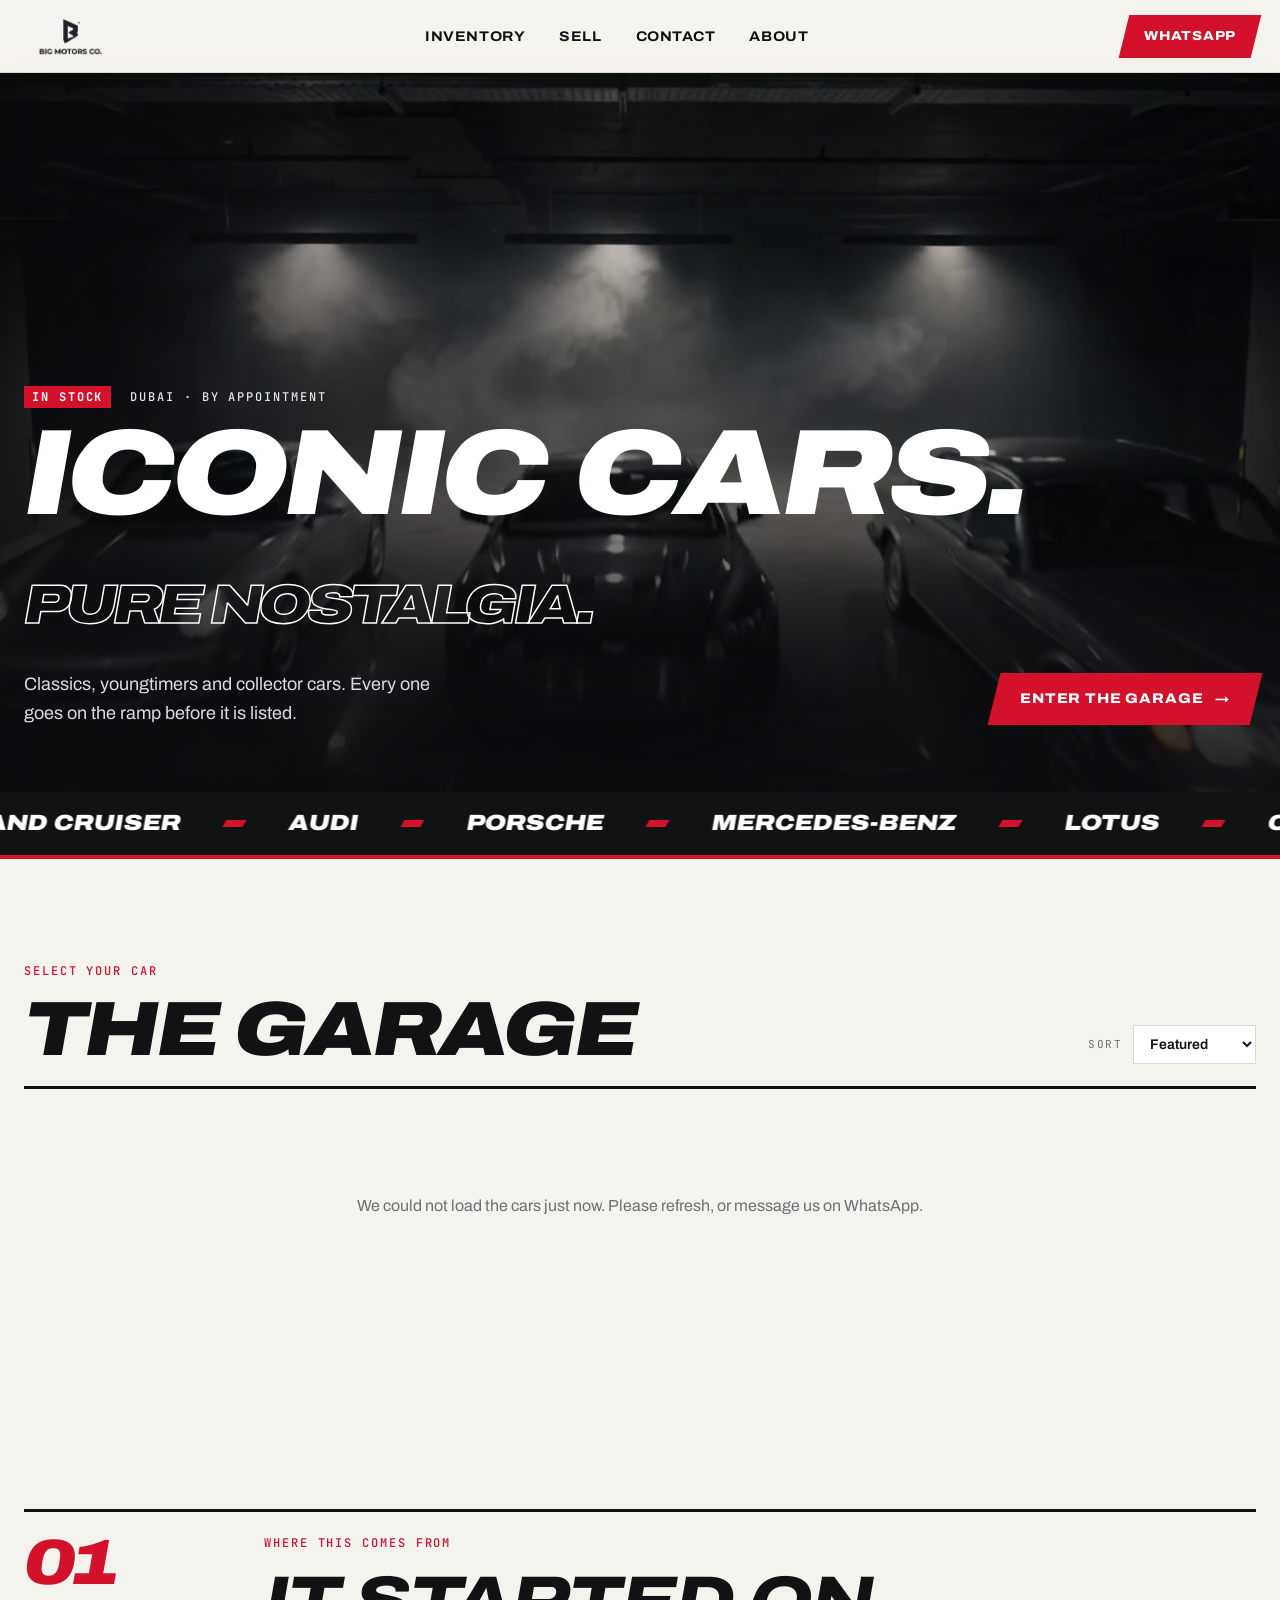
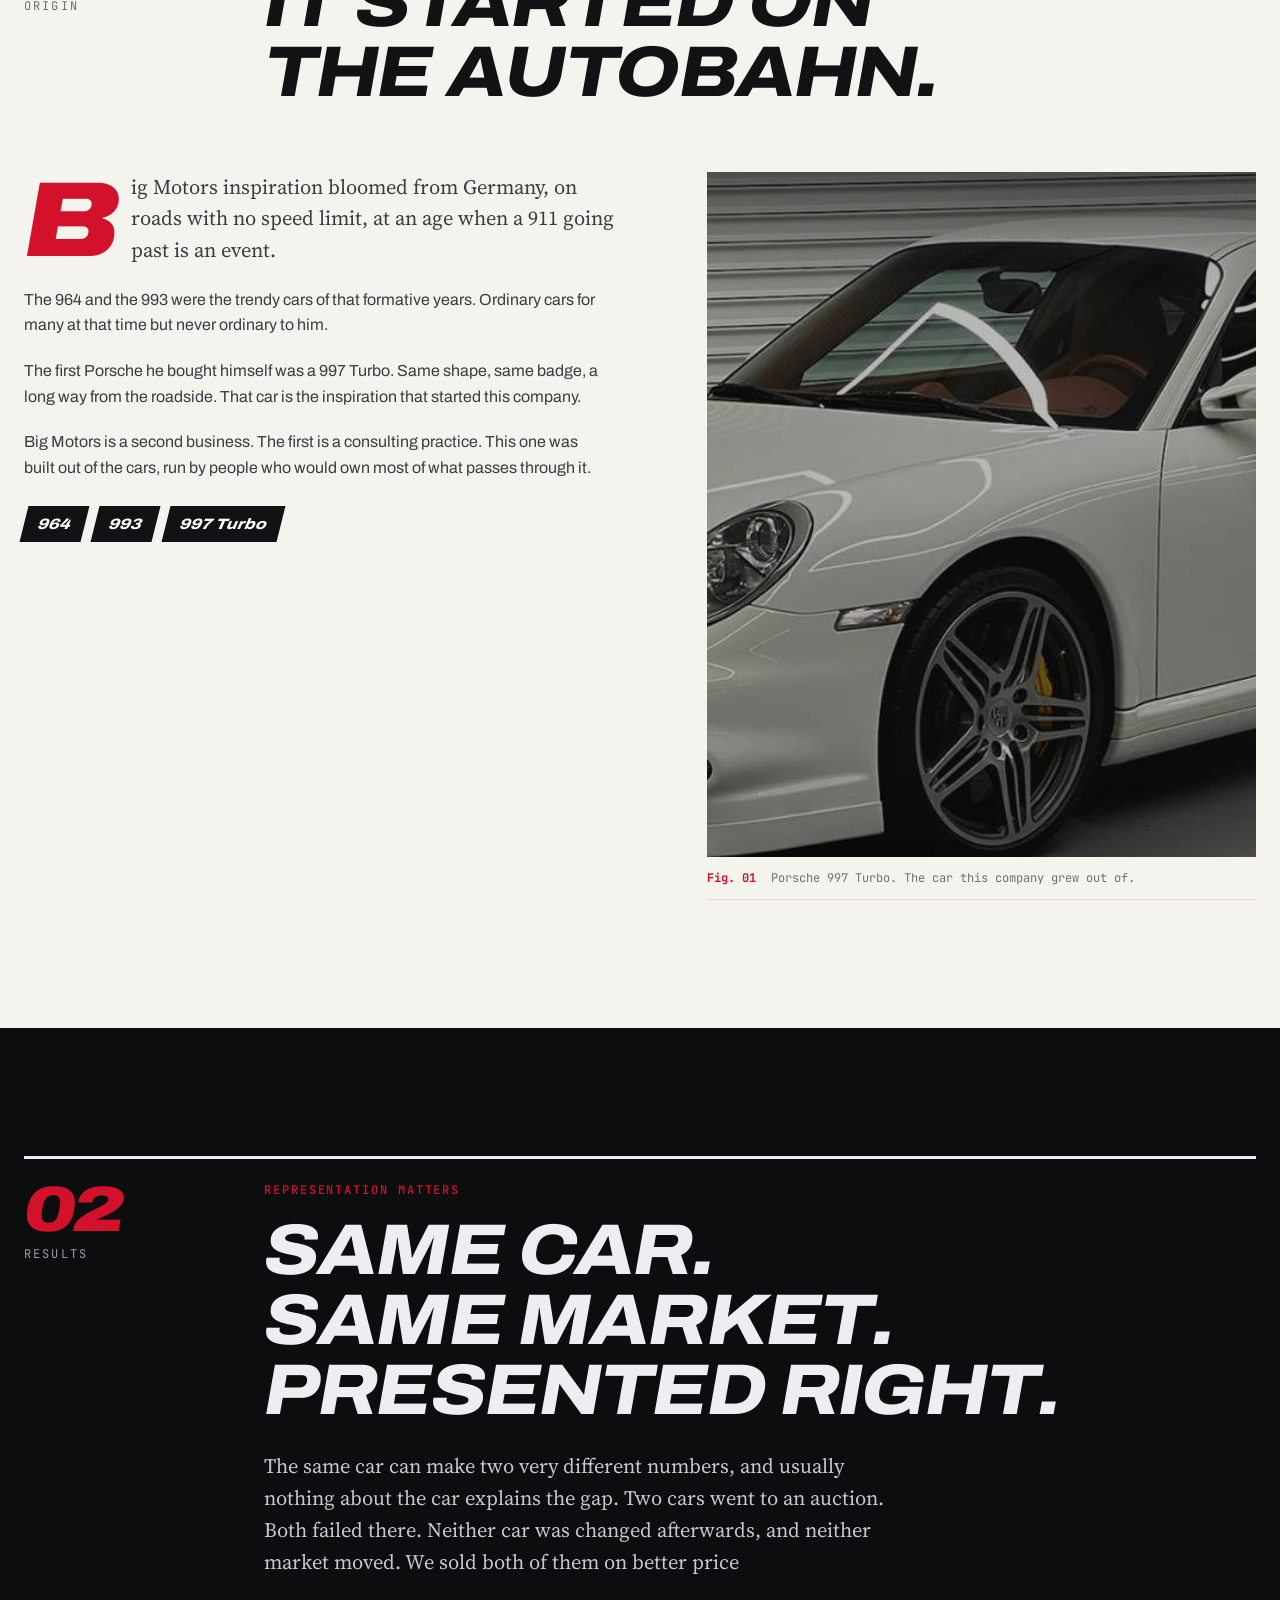
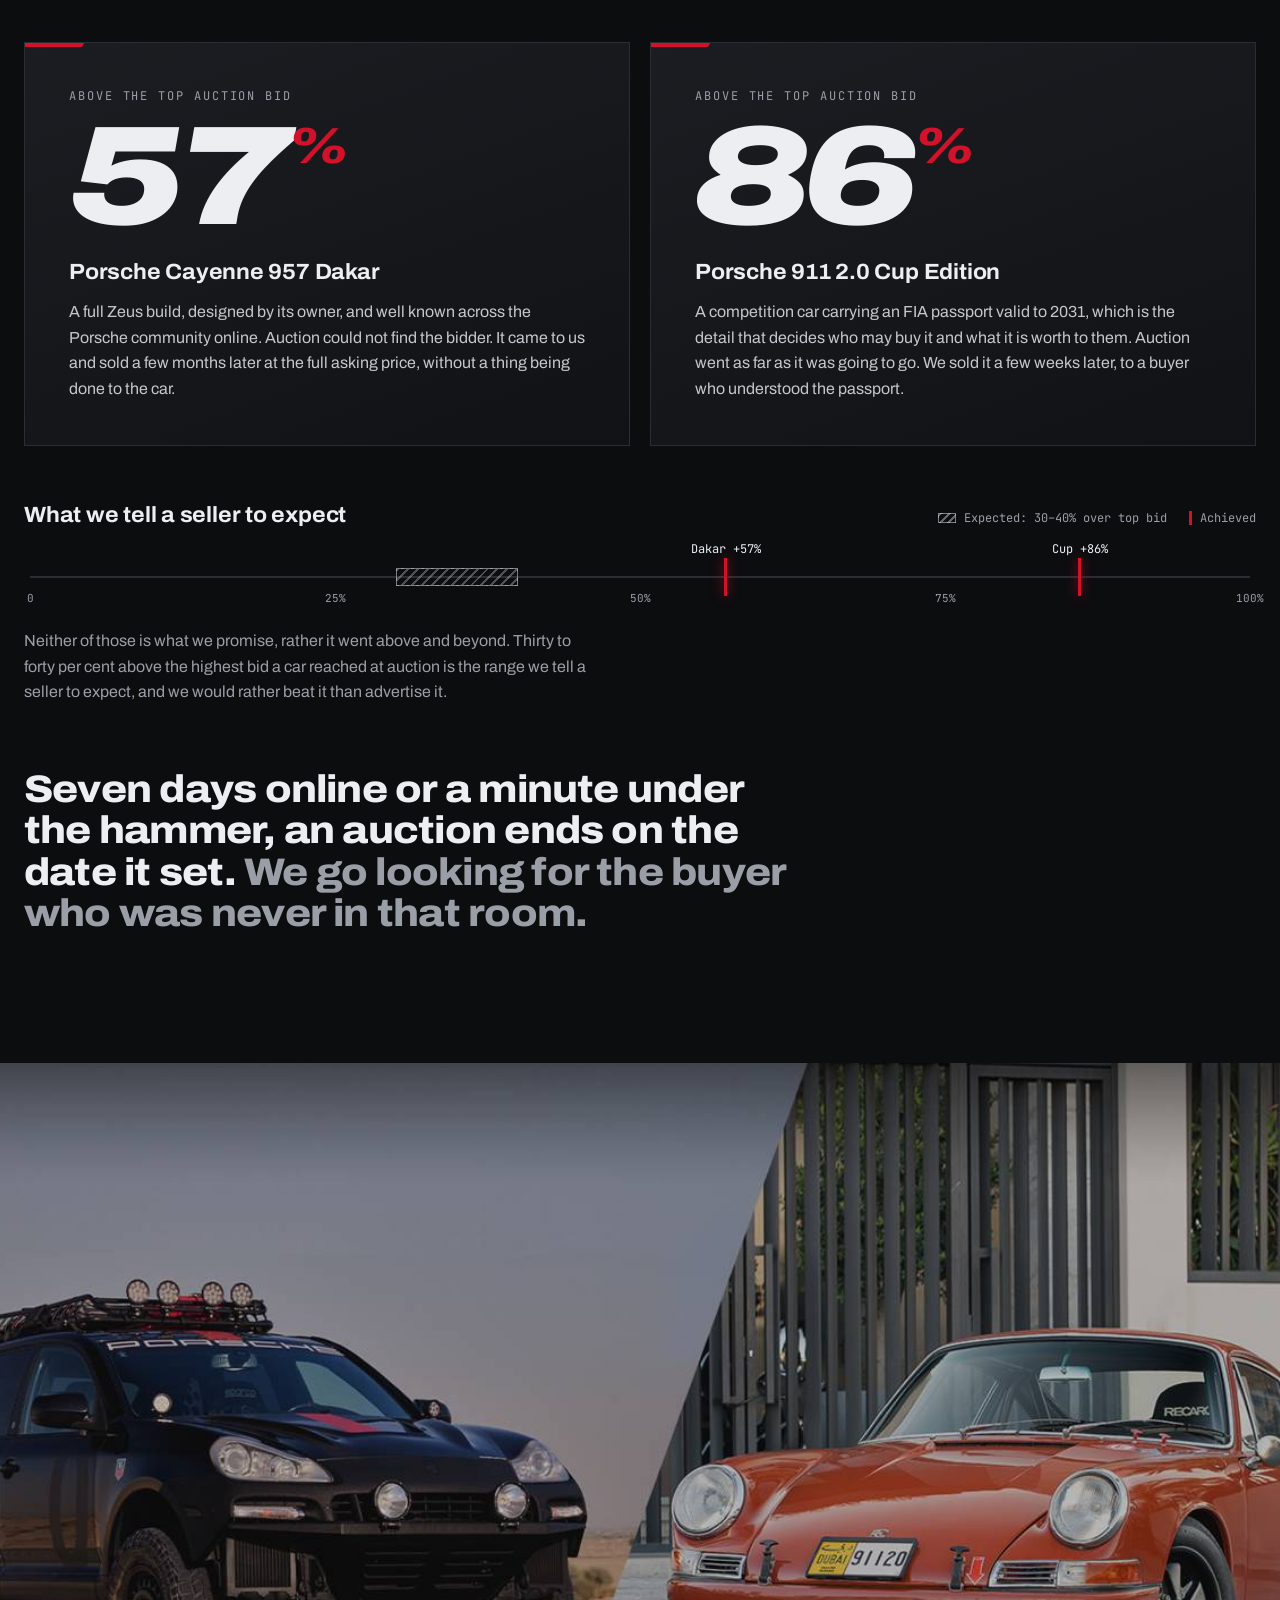
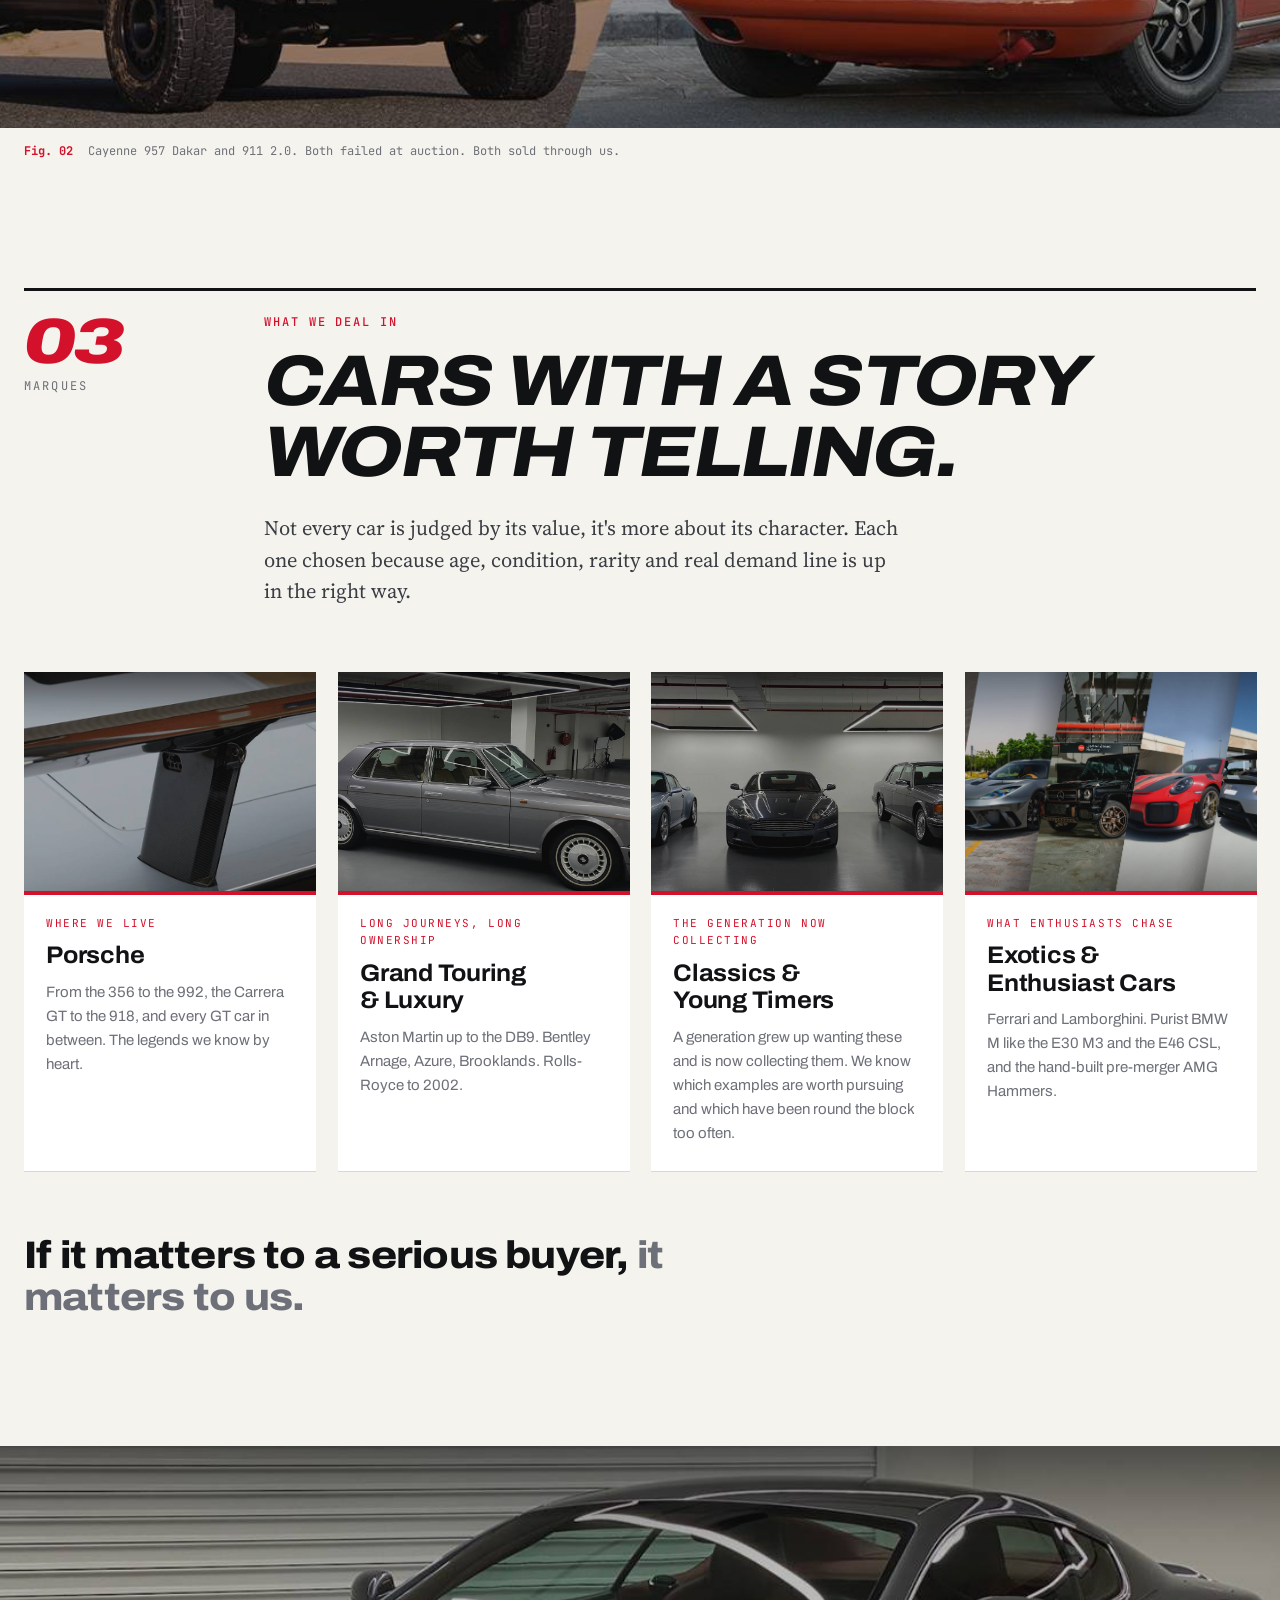
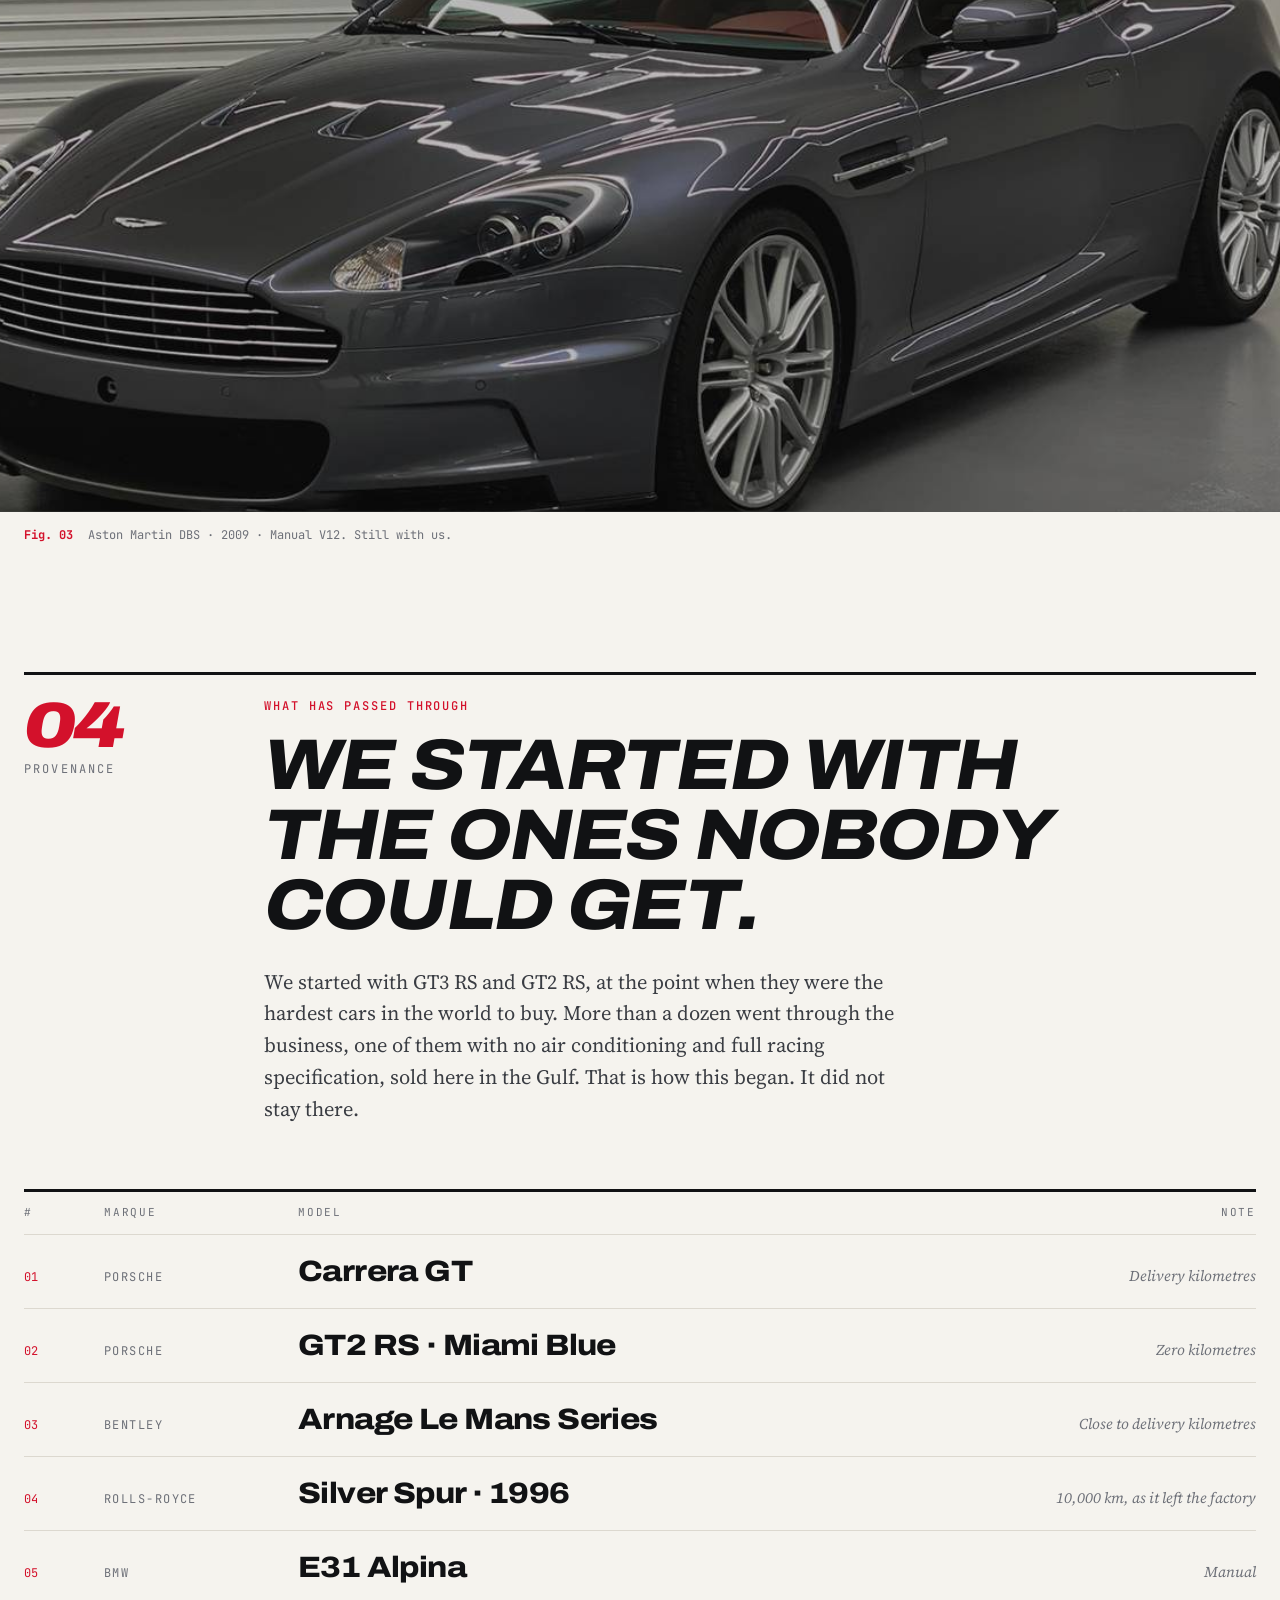
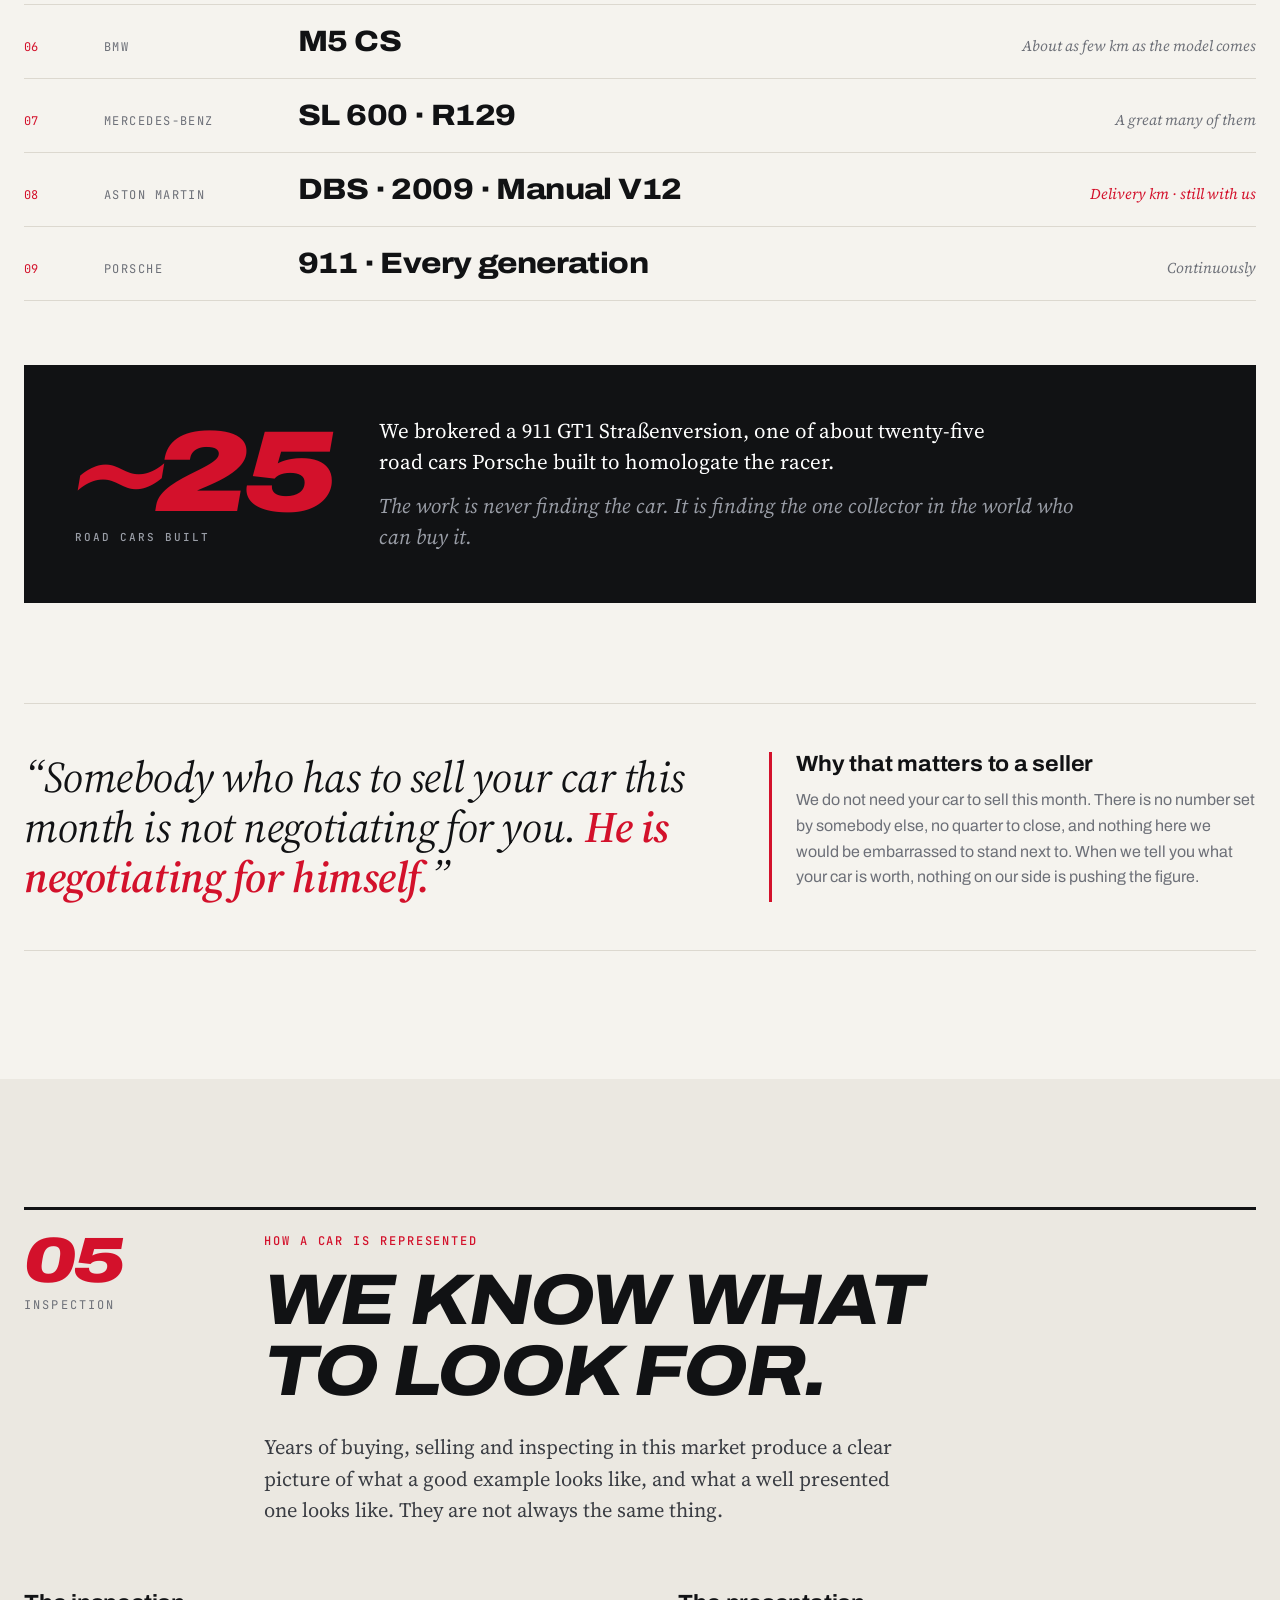
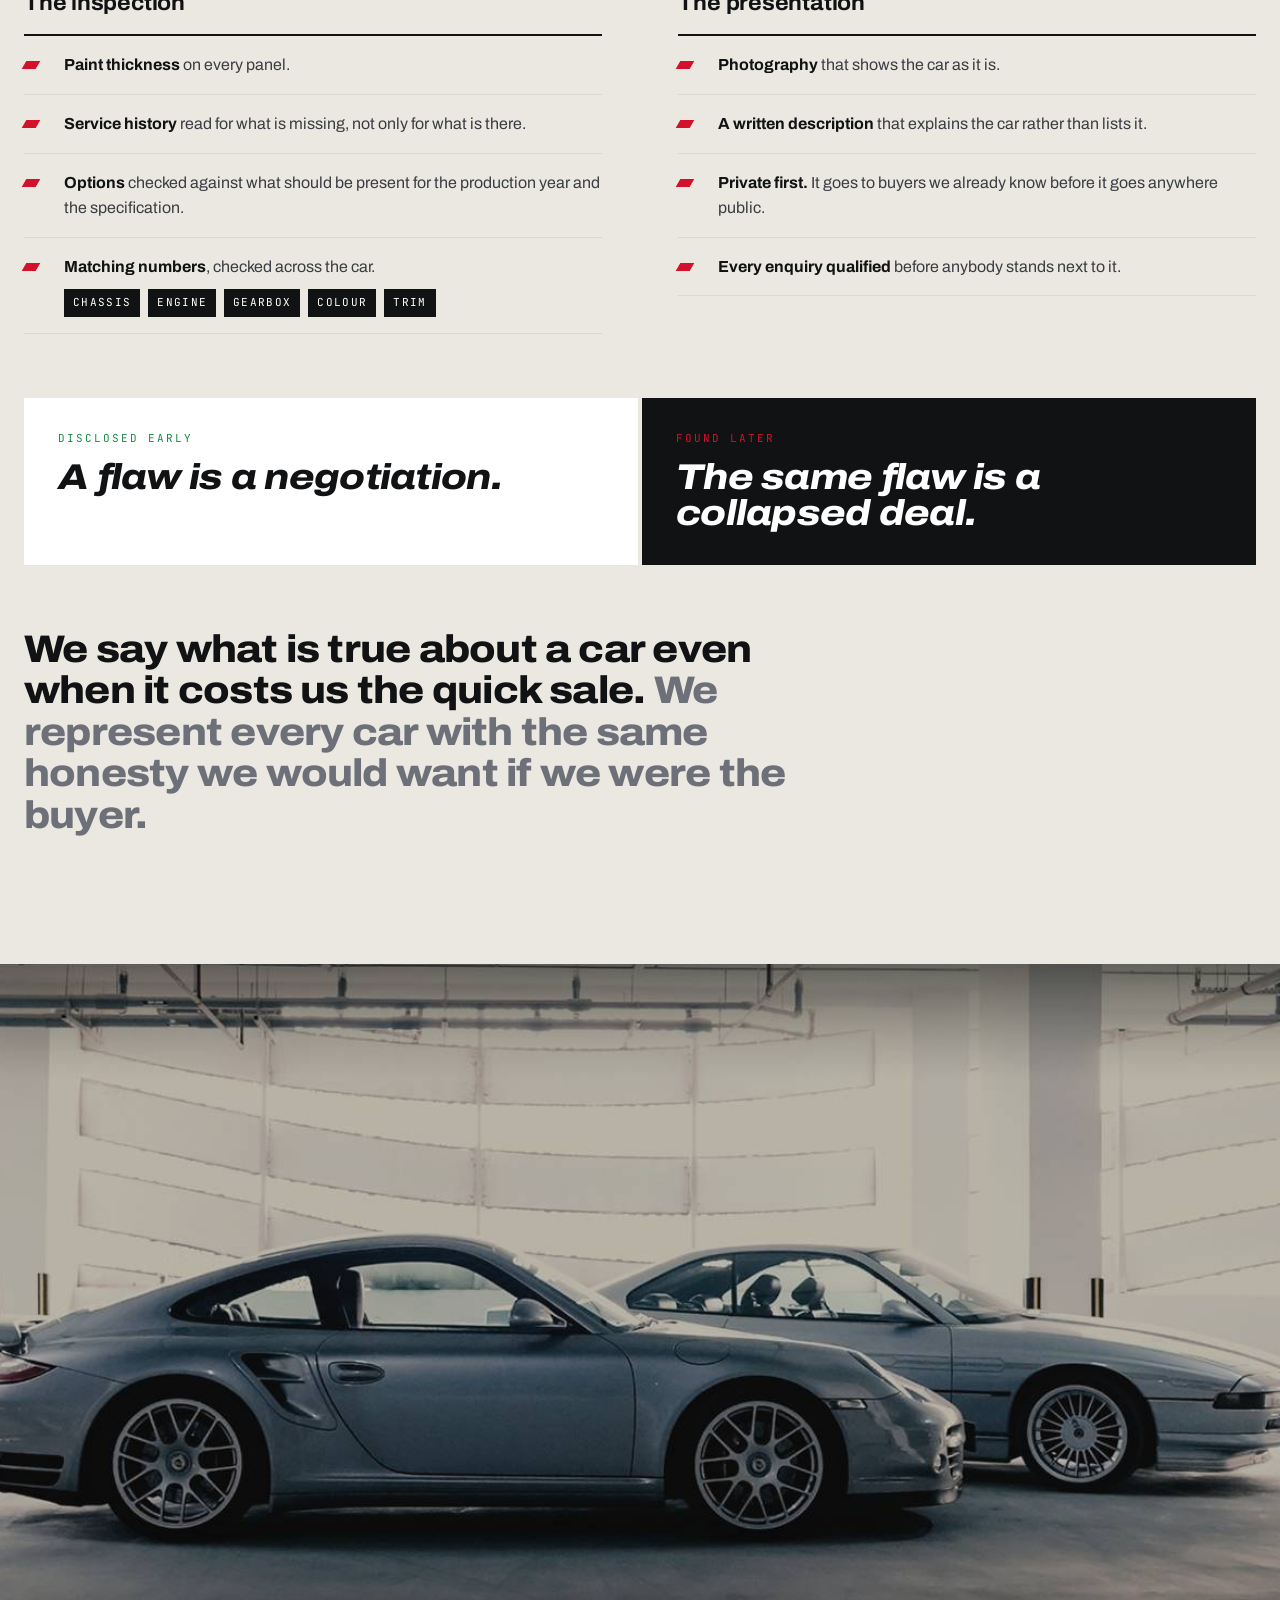
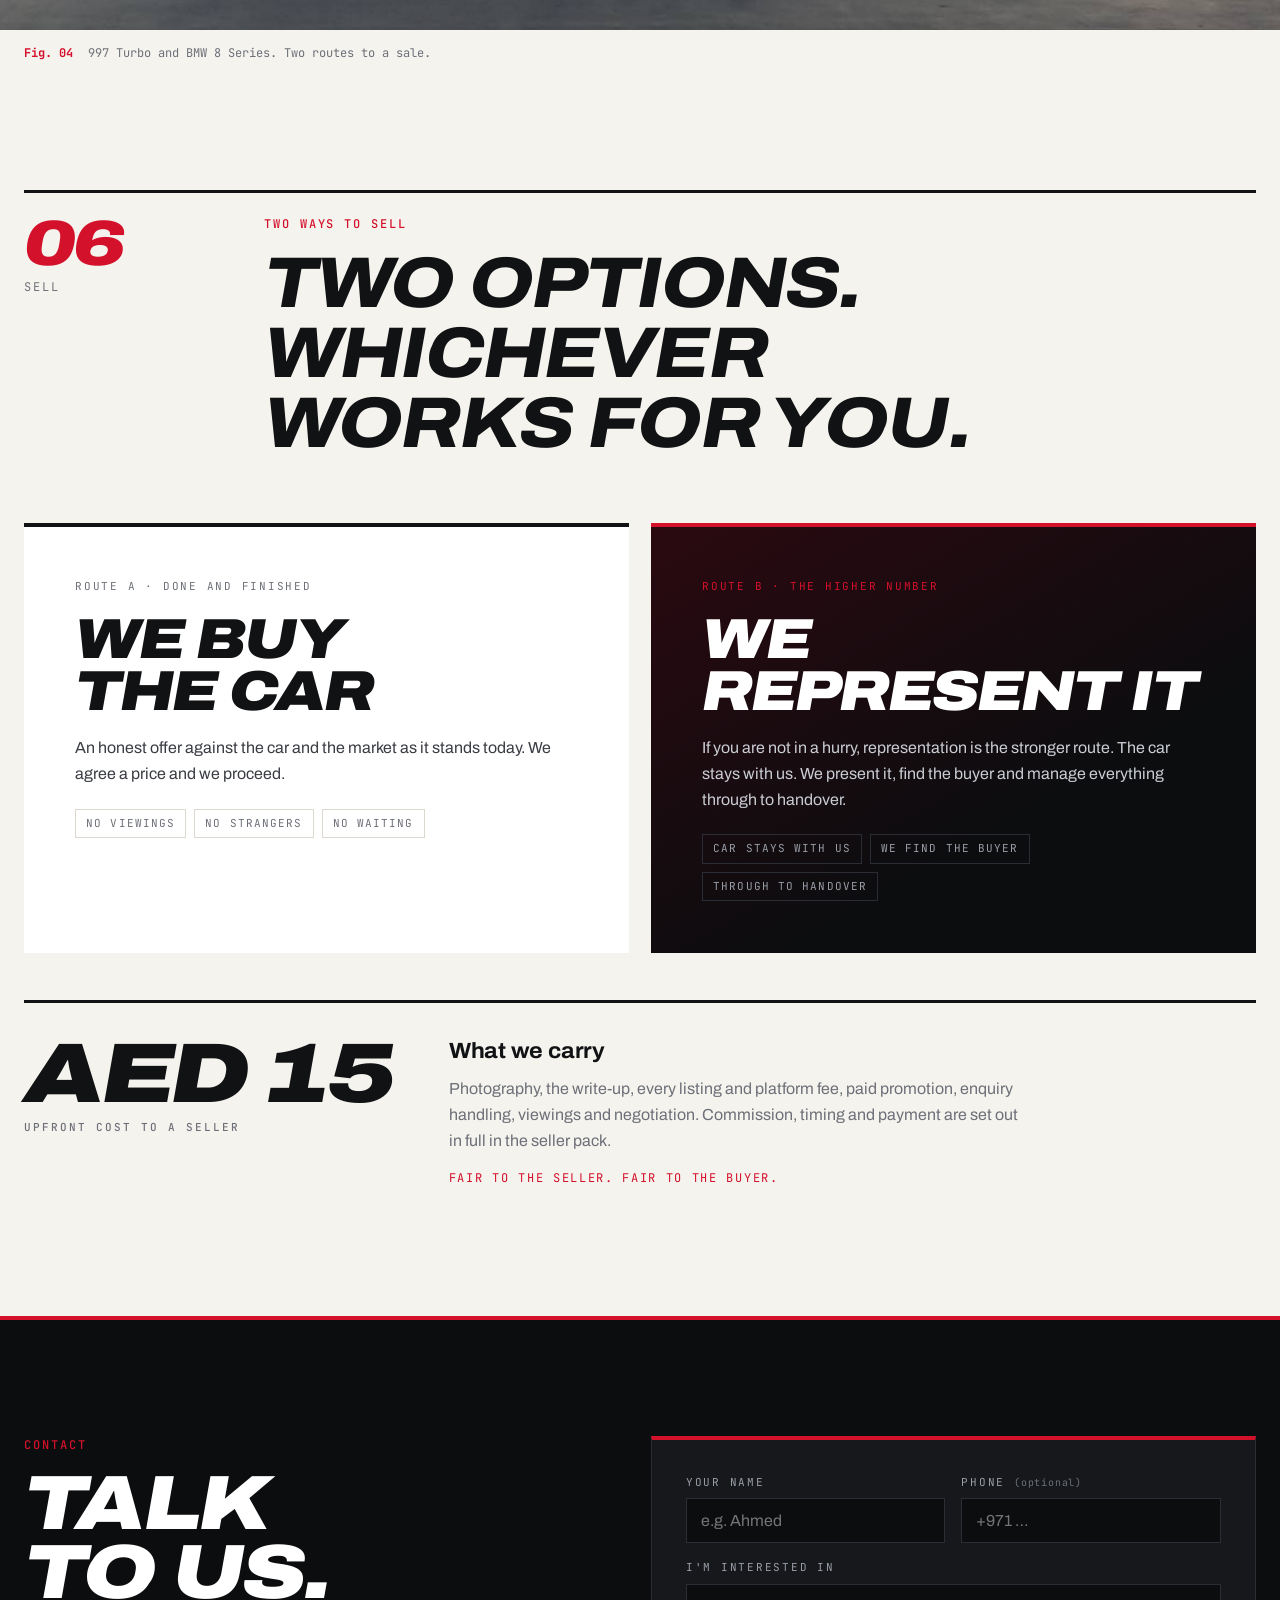
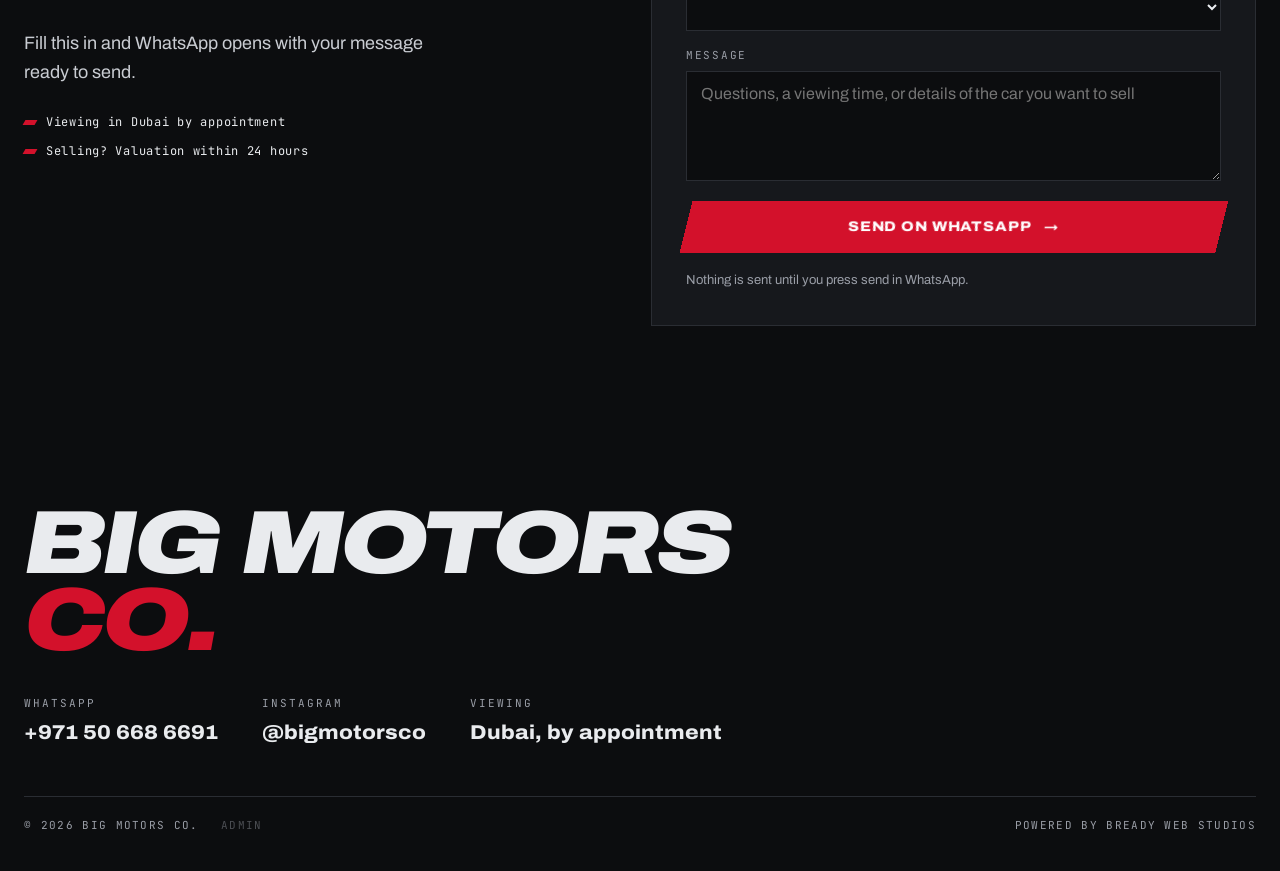
==== index.html @ 1d40349c "modified some of the text on the about page" ====
<!doctype html>
<html lang="en">
<head>
<meta charset="utf-8">
<meta name="viewport" content="width=device-width,initial-scale=1,viewport-fit=cover">
<title>Big Motors Co. · Collector cars in Dubai</title>
<meta name="description" content="Classic, youngtimer and collector cars for sale in Dubai. Every car inspected before it is listed.">
<link rel="preconnect" href="https://fonts.googleapis.com">
<link rel="preconnect" href="https://fonts.gstatic.com" crossorigin>
<link rel="stylesheet" href="https://fonts.googleapis.com/css2?family=Archivo:ital,wdth,wght@0,62..125,400..900;1,62..125,400..900&family=Source+Serif+4:ital,opsz,wght@0,8..60,400;0,8..60,600;1,8..60,400&family=JetBrains+Mono:wght@500;700&display=swap">
<link rel="stylesheet" href="styles.css">
<script>try{if(!sessionStorage.getItem('bm-intro')&&!matchMedia('(prefers-reduced-motion: reduce)').matches)document.documentElement.classList.add('intro')}catch(e){}document.documentElement.classList.add('js')</script>
</head>
<body>

<div class="lights" id="lights" aria-hidden="true">
  <div class="lamps"><i></i><i></i><i></i><i></i><i></i></div>
  <div class="go-txt">Go</div>
  <div class="skip">Click to skip</div>
</div>

<div class="hud" id="hud" aria-hidden="true">
  <svg viewBox="0 0 120 120"><circle class="hud-track" cx="60" cy="60" r="50" pathLength="100"/><circle class="hud-fill" id="hud-fill" cx="60" cy="60" r="50" pathLength="100"/></svg>
  <div class="hud-read"><b id="hud-speed">000</b><span>km/h</span></div>
  <div class="hud-nitro"><i id="hud-nitro"></i></div>
</div>

<header class="nav" id="nav">
  <div class="wrap bar">
    <a class="mark" href="index.html" aria-label="Big Motors Co. home"><img src="img/logo.png" alt="Big Motors Co." width="112" height="65"></a>
    <ul>
      <li><a href="#garage">Inventory</a></li>
      <li><a href="#sell">Sell</a></li>
      <li><a href="#contact">Contact</a></li>
      <li><a href="#about">About</a></li>
    </ul>
    <a class="btn red nitro" href="https://wa.me/971506686691" target="_blank" rel="noopener"><span>WhatsApp</span></a>
  </div>
</header>

<main>
  <section class="hero" id="hero">
    <video class="hero-video" autoplay muted loop playsinline preload="metadata" poster="img/hero.jpg" aria-hidden="true">
      <source src="1022.webm" type="video/webm">
      <source src="1022.mp4" type="video/mp4">
    </video>
    <canvas class="streaks" id="streaks" aria-hidden="true"></canvas>
    <div class="wrap">
      <div class="kicker light"><b id="stock-count">In stock</b> Dubai · By appointment</div>
      <h1>
        <span class="ln"><span>Iconic cars.</span></span>
        <span class="ln"><em>Pure Nostalgia.</em></span>
      </h1>
      <div class="hero-foot">
        <p>Classics, youngtimers and collector cars. Every one goes on the ramp before it is listed.</p>
        <a class="btn red nitro" href="#garage"><span>Enter the garage</span> <span class="arr">→</span></a>
      </div>
    </div>
  </section>

  <div class="strip" aria-hidden="true">
    <div class="row" id="ticker">
      <span>Porsche</span><span>Mercedes-Benz</span><span>Lotus</span><span>Cadillac</span><span>Corvette</span><span>Land Cruiser</span><span>Audi</span>
      <span>Porsche</span><span>Mercedes-Benz</span><span>Lotus</span><span>Cadillac</span><span>Corvette</span><span>Land Cruiser</span><span>Audi</span>
    </div>
  </div>

  <section class="garage" id="garage">
    <div class="wrap">
      <header class="garage-head" data-reveal>
        <div>
          <div class="kicker">Select your car</div>
          <h2>The Garage</h2>
        </div>
        <label class="sort">Sort
          <select id="sort">
            <option value="featured">Featured</option>
            <option value="year-asc">Oldest first</option>
            <option value="year-desc">Newest first</option>
          </select>
        </label>
      </header>
      <div class="filters" id="filters" role="group" aria-label="Filter cars"></div>
      <p class="result-count" id="result-count" aria-live="polite"></p>
      <div class="grid" id="grid"></div>
    </div>
  </section>

  <div id="about">
  <!-- 01 ORIGIN -->
  <section id="origin" class="sec">
    <div class="wrap">
      <header class="sec-head" data-reveal>
        <div class="no"><b>01</b>Origin</div>
        <div>
          <div class="kicker">Where this comes from</div>
          <h2>It started on the Autobahn.</h2>
        </div>
      </header>
      <div class="article">
        <div class="copy" data-reveal>
          <p class="lede dropcap">Big Motors inspiration bloomed from Germany, on roads with no speed limit, at an age when a 911 going past is an event.</p>
          <p>The 964 and the 993 were the trendy cars of that formative years. Ordinary cars for many at that time but never ordinary to him.</p>
          <p>The first Porsche he bought himself was a 997 Turbo. Same shape, same badge, a long way from the roadside. That car is the inspiration that started this company.</p>
          <p>Big Motors is a second business. The first is a consulting practice. This one was built out of the cars, run by people who would own most of what passes through it.</p>
          <ul class="models" aria-label="The cars of that childhood">
            <li>964</li><li>993</li><li>997 Turbo</li>
          </ul>
        </div>
        <figure class="fig" data-wipe>
          <div class="ph"><img src="img/turbo.jpg" alt="White Porsche 997 Turbo in a studio garage" loading="lazy"></div>
          <figcaption><b>Fig. 01</b> Porsche 997 Turbo. The car this company grew out of.</figcaption>
        </figure>
      </div>
    </div>
  </section>

  <!-- 02 RESULTS -->
  <section id="results" class="sec dark">
    <div class="wrap">
      <header class="sec-head" data-reveal>
        <div class="no"><b>02</b>Results</div>
        <div>
          <div class="kicker">Representation Matters</div>
          <h2>Same car. Same market. Presented right.</h2>
          <p class="lede">The same car can make two very different numbers, and usually nothing about the car explains the gap. Two cars went to an auction. Both failed there. Neither car was changed afterwards, and neither market moved. We sold both of them on better price</p>
        </div>
      </header>
      <div class="cases">
        <article class="case tilt" data-reveal>
          <div class="vs">Above the top auction bid</div>
          <div class="num"><span data-count="57">57</span><sup>%</sup></div>
          <h3>Porsche Cayenne 957 Dakar</h3>
          <p>A full Zeus build, designed by its owner, and well known across the Porsche community online. Auction could not find the bidder. It came to us and sold a few months later at the full asking price, without a thing being done to the car.</p>
        </article>
        <article class="case tilt" data-reveal>
          <div class="vs">Above the top auction bid</div>
          <div class="num"><span data-count="86">86</span><sup>%</sup></div>
          <h3>Porsche 911 2.0 Cup Edition</h3>
          <p>A competition car carrying an FIA passport valid to 2031, which is the detail that decides who may buy it and what it is worth to them. Auction went as far as it was going to go. We sold it a few weeks later, to a buyer who understood the passport.</p>
        </article>
      </div>

      <div class="scale" data-reveal role="img" aria-label="Scale from 0 to 100 percent above top auction bid. Expected range 30 to 40 percent. Achieved results: 57 and 86 percent.">
        <div class="scale-head">
          <h3>What we tell a seller to expect</h3>
          <div class="legend"><span><i class="l1"></i>Expected: 30–40% over top bid</span><span><i class="l2"></i>Achieved</span></div>
        </div>
        <div class="track" aria-hidden="true">
          <div class="rail"></div>
          <div class="band-exp" style="left:30%;width:10%"></div>
          <div class="pin" style="left:57%" data-l="Dakar +57%"></div>
          <div class="pin" style="left:86%" data-l="Cup +86%"></div>
          <span class="tick" style="left:0%">0</span><span class="tick" style="left:25%">25%</span><span class="tick" style="left:50%">50%</span><span class="tick" style="left:75%">75%</span><span class="tick" style="left:100%">100%</span>
        </div>
        <p class="muted">Neither of those is what we promise, rather it went above and beyond. Thirty to forty per cent above the highest bid a car reached at auction is the range we tell a seller to expect, and we would rather beat it than advertise it.</p>
      </div>

      <p class="closing" data-reveal>Seven days online or a minute under the hammer, an auction ends on the date it set. <span>We go looking for the buyer who was never in that room.</span></p>
    </div>
  </section>

  <figure class="band" data-wipe>
    <div class="ph"><img src="img/auction.jpg" alt="Black Porsche Cayenne 957 Dakar rally build beside an orange classic Porsche 911" loading="lazy"></div>
    <figcaption class="wrap"><b>Fig. 02</b> Cayenne 957 Dakar and 911 2.0. Both failed at auction. Both sold through us.</figcaption>
  </figure>

  <!-- 03 MARQUES -->
  <section id="marques" class="sec">
    <div class="wrap">
      <header class="sec-head" data-reveal>
        <div class="no"><b>03</b>Marques</div>
        <div>
          <div class="kicker">What we deal in</div>
          <h2>Cars with a story worth telling.</h2>
          <p class="lede">Not every car is judged by its value, it's more about its character. Each one chosen because age, condition, rarity and real demand line is up in the right way.</p>
        </div>
      </header>
      <div class="cards">
        <article class="card tilt" data-reveal>
          <div class="ph"><img src="img/gt1.jpg" alt="Rear wing of a Porsche 911 GT1" loading="lazy" style="object-position:center 60%"></div>
          <div class="body">
            <div class="cat">Where we live</div>
            <h3>Porsche</h3>
            <p>From the 356 to the 992, the Carrera GT to the 918, and every GT car in between. The legends we know by heart.</p>
          </div>
        </article>
        <article class="card tilt" data-reveal>
          <div class="ph"><img src="img/rolls.jpg" alt="Rolls-Royce in a showroom" loading="lazy"></div>
          <div class="body">
            <div class="cat">Long journeys, long ownership</div>
            <h3>Grand Touring &amp; Luxury</h3>
            <p>Aston Martin up to the DB9. Bentley Arnage, Azure, Brooklands. Rolls-Royce to 2002.</p>
          </div>
        </article>
        <article class="card tilt" data-reveal>
          <div class="ph"><img src="img/trio.jpg" alt="A Porsche 993, an Aston Martin DBS and a Rolls-Royce Silver Spur lined up in a lit showroom" loading="lazy"></div>
          <div class="body">
            <div class="cat">The generation now collecting</div>
            <h3>Classics &amp; Young Timers</h3>
            <p>A generation grew up wanting these and is now collecting them. We know which examples are worth pursuing and which have been round the block too often.</p>
          </div>
        </article>
        <article class="card tilt" data-reveal>
          <div class="ph"><img src="img/hero.jpg" alt="A collage of performance cars including a Porsche GT2 RS" loading="lazy" style="object-position:70% center"></div>
          <div class="body">
            <div class="cat">What enthusiasts chase</div>
            <h3>Exotics &amp; Enthusiast Cars</h3>
            <p>Ferrari and Lamborghini. Purist BMW M like the E30 M3 and the E46 CSL, and the hand-built pre-merger AMG Hammers.</p>
          </div>
        </article>
      </div>
      <p class="closing" data-reveal>If it matters to a serious buyer, <span>it matters to us.</span></p>
    </div>
  </section>

  <figure class="band" data-wipe>
    <div class="ph"><img src="img/dbs.jpg" alt="Grey Aston Martin DBS in a studio garage" loading="lazy"></div>
    <figcaption class="wrap"><b>Fig. 03</b> Aston Martin DBS · 2009 · Manual V12. Still with us.</figcaption>
  </figure>

  <!-- 04 PROVENANCE -->
  <section id="provenance" class="sec">
    <div class="wrap">
      <header class="sec-head" data-reveal>
        <div class="no"><b>04</b>Provenance</div>
        <div>
          <div class="kicker">What has passed through</div>
          <h2>We started with the ones nobody could get.</h2>
          <p class="lede">We started with GT3 RS and GT2 RS, at the point when they were the hardest cars in the world to buy. More than a dozen went through the business, one of them with no air conditioning and full racing specification, sold here in the Gulf. That is how this began. It did not stay there.</p>
        </div>
      </header>

      <div class="ledger" data-reveal>
        <div class="lh"><span>#</span><span>Marque</span><span>Model</span><span>Note</span></div>
        <div class="r"><span class="ix">01</span><span class="mk">Porsche</span><span class="md">Carrera GT</span><span class="nt">Delivery kilometres</span></div>
        <div class="r"><span class="ix">02</span><span class="mk">Porsche</span><span class="md">GT2 RS · Miami Blue</span><span class="nt">Zero kilometres</span></div>
        <div class="r"><span class="ix">03</span><span class="mk">Bentley</span><span class="md">Arnage Le Mans Series</span><span class="nt">Close to delivery kilometres</span></div>
        <div class="r"><span class="ix">04</span><span class="mk">Rolls-Royce</span><span class="md">Silver Spur · 1996</span><span class="nt">10,000 km, as it left the factory</span></div>
        <div class="r"><span class="ix">05</span><span class="mk">BMW</span><span class="md">E31 Alpina</span><span class="nt">Manual</span></div>
        <div class="r"><span class="ix">06</span><span class="mk">BMW</span><span class="md">M5 CS</span><span class="nt">About as few km as the model comes</span></div>
        <div class="r"><span class="ix">07</span><span class="mk">Mercedes-Benz</span><span class="md">SL 600 · R129</span><span class="nt">A great many of them</span></div>
        <div class="r still"><span class="ix">08</span><span class="mk">Aston Martin</span><span class="md">DBS · 2009 · Manual V12</span><span class="nt">Delivery km · still with us</span></div>
        <div class="r"><span class="ix">09</span><span class="mk">Porsche</span><span class="md">911 · Every generation</span><span class="nt">Continuously</span></div>
      </div>

      <div class="gt1" data-reveal>
        <div class="count">~<span data-count="25">25</span><small>Road cars built</small></div>
        <div>
          <p>We brokered a 911 GT1 Straßenversion, one of about twenty-five road cars Porsche built to homologate the racer.</p>
          <p>The work is never finding the car. It is finding the one collector in the world who can buy it.</p>
        </div>
      </div>

      <aside class="pull" data-reveal>
        <blockquote>“Somebody who has to sell your car this month is not negotiating for you. <b>He is negotiating for himself.</b>”</blockquote>
        <div class="why">
          <h3>Why that matters to a seller</h3>
          <p>We do not need your car to sell this month. There is no number set by somebody else, no quarter to close, and nothing here we would be embarrassed to stand next to. When we tell you what your car is worth, nothing on our side is pushing the figure.</p>
        </div>
      </aside>
    </div>
  </section>
  <!-- INSPECTION -->
  <section id="inspection" class="sec tint">
    <div class="wrap">
      <header class="sec-head" data-reveal>
        <div class="no"><b>05</b>Inspection</div>
        <div>
          <div class="kicker">How a car is represented</div>
          <h2>We know what to look for.</h2>
          <p class="lede">Years of buying, selling and inspecting in this market produce a clear picture of what a good example looks like, and what a well presented one looks like. They are not always the same thing.</p>
        </div>
      </header>
      <div class="two">
        <div data-reveal>
          <h3>The inspection</h3>
          <ul class="checklist">
            <li><span><b>Paint thickness</b> on every panel.</span></li>
            <li><span><b>Service history</b> read for what is missing, not only for what is there.</span></li>
            <li><span><b>Options</b> checked against what should be present for the production year and the specification.</span></li>
            <li><span><b>Matching numbers</b>, checked across the car.
              <span class="numbers"><span>Chassis</span><span>Engine</span><span>Gearbox</span><span>Colour</span><span>Trim</span></span></span></li>
          </ul>
        </div>
        <div data-reveal>
          <h3>The presentation</h3>
          <ul class="checklist">
            <li><span><b>Photography</b> that shows the car as it is.</span></li>
            <li><span><b>A written description</b> that explains the car rather than lists it.</span></li>
            <li><span><b>Private first.</b> It goes to buyers we already know before it goes anywhere public.</span></li>
            <li><span><b>Every enquiry qualified</b> before anybody stands next to it.</span></li>
          </ul>
        </div>
      </div>
      <div class="truth" data-reveal>
        <div class="early"><div class="k">Disclosed early</div><p>A flaw is a negotiation.</p></div>
        <div class="late"><div class="k">Found later</div><p>The same flaw is a collapsed deal.</p></div>
      </div>
      <p class="closing" data-reveal>We say what is true about a car even when it costs us the quick sale. <span>We represent every car with the same honesty we would want if we were the buyer.</span></p>
    </div>
  </section>

  <figure class="band" data-wipe>
    <div class="ph"><img src="img/pair.jpg" alt="Silver Porsche 997 Turbo parked beside a BMW 8 Series in an underground garage" loading="lazy"></div>
    <figcaption class="wrap"><b>Fig. 04</b> 997 Turbo and BMW 8 Series. Two routes to a sale.</figcaption>
  </figure>

  <!-- SELL -->
  <section id="sell" class="sec">
    <div class="wrap">
      <header class="sec-head" data-reveal>
        <div class="no"><b>06</b>Sell</div>
        <div>
          <div class="kicker">Two ways to sell</div>
          <h2>Two options. Whichever works for you.</h2>
        </div>
      </header>
      <div class="routes">
        <article class="route tilt" data-reveal>
          <div class="k">Route A · Done and finished</div>
          <h3>We buy the car</h3>
          <p>An honest offer against the car and the market as it stands today. We agree a price and we proceed.</p>
          <ul><li>No viewings</li><li>No strangers</li><li>No waiting</li></ul>
        </article>
        <article class="route rep tilt" data-reveal>
          <div class="k">Route B · The higher number</div>
          <h3>We represent it</h3>
          <p>If you are not in a hurry, representation is the stronger route. The car stays with us. We present it, find the buyer and manage everything through to handover.</p>
          <ul><li>Car stays with us</li><li>We find the buyer</li><li>Through to handover</li></ul>
        </article>
      </div>
      <div class="carry" data-reveal>
        <div class="zero">AED <span data-count="0">0</span><small>Upfront cost to a seller</small></div>
        <div>
          <h3>What we carry</h3>
          <p class="muted">Photography, the write-up, every listing and platform fee, paid promotion, enquiry handling, viewings and negotiation. Commission, timing and payment are set out in full in the seller pack.</p>
          <p class="fair">Fair to the seller. Fair to the buyer.</p>
        </div>
      </div>
    </div>
  </section>
  </div>

  <section class="enquiry" id="contact">
    <div class="wrap enquiry-in">
      <div data-reveal>
        <div class="kicker">Contact</div>
        <h2>Talk to us.</h2>
        <p class="enquiry-lede">Fill this in and WhatsApp opens with your message ready to send.</p>
        <ul class="promise"><li>Viewing in Dubai by appointment</li><li>Selling? Valuation within 24 hours</li></ul>
      </div>
      <form class="wa-form" id="wa-form" novalidate data-reveal>
        <div class="fr">
          <label>Your name<input name="name" autocomplete="name" required placeholder="e.g. Ahmed"></label>
          <label><span>Phone <small>(optional)</small></span><input name="phone" type="tel" autocomplete="tel" inputmode="tel" placeholder="+971 …"></label>
        </div>
        <label>I'm interested in
          <select name="topic" id="wa-topic"></select>
        </label>
        <label>Message<textarea name="message" rows="4" placeholder="Questions, a viewing time, or details of the car you want to sell"></textarea></label>
        <button class="btn red nitro" type="submit"><span>Send on WhatsApp</span> <span class="arr">→</span></button>
        <p class="form-note" id="wa-note" aria-live="polite">Nothing is sent until you press send in WhatsApp.</p>
      </form>
    </div>
  </section>
</main>

<footer>
  <div class="wrap">
    <div class="top">
      <div class="tagline">Big Motors<br><span>Co.</span></div>
      <div class="channels">
        <div><div class="k">WhatsApp</div><a class="v" href="https://wa.me/971506686691" target="_blank" rel="noopener">+971 50 668 6691</a></div>
        <div><div class="k">Instagram</div><a class="v" href="https://www.instagram.com/bigmotorsco/" target="_blank" rel="noopener">@bigmotorsco</a></div>
        <div><div class="k">Viewing</div><span class="v">Dubai, by appointment</span></div>
      </div>
    </div>
    <div class="base">
      <span>© <span id="yr">2026</span> Big Motors Co. <a class="admin-link" href="admin.html" rel="nofollow">Admin</a></span>
      <a href="https://breadywebstudio.vercel.app" target="_blank" rel="noopener">Powered by Bready Web Studios</a>
    </div>
  </div>
</footer>

<script src="data.js"></script>
<script src="script.js"></script>
</body>
</html>
---- styles.css ----
/* Big Motors Co. — collector-car catalog. Editorial marketplace (paper, ink, one red) with racing-game motion: start lights, speed streaks, scroll HUD, skewed blur-in reveals, slash-wipe photos, nitro buttons, car-select cards. */
:root{
  --paper:#f5f3ee;--card:#fff;--tint:#ebe8e1;--ink:#111214;--ink-2:#3a3d43;--mute:#6d7078;--rule:#dcd8cf;
  --night:#0c0d0f;--graphite:#16181c;--steel:#2a2d33;--chrome:#eceef1;--ash:#9a9ea7;
  --red:#d3112b;--red-dk:#a50c21;--green:#22c55e;--amber:#b7791f;
  --f-display:"Archivo","Helvetica Neue",Arial,sans-serif;
  --f-serif:"Source Serif 4",Georgia,serif;
  --f-mono:"JetBrains Mono",ui-monospace,Consolas,monospace;
  --head-h:72px;--ease:cubic-bezier(.2,.8,.2,1);
  color-scheme:light;
}
*{box-sizing:border-box}
html{scroll-behavior:smooth;scroll-padding-top:var(--head-h)}
body{margin:0;background:var(--paper);color:var(--ink);font-family:var(--f-display);font-size:16px;line-height:1.6;-webkit-font-smoothing:antialiased;overflow-x:hidden}
img{max-width:100%;display:block}
a{color:inherit}
button{font:inherit;color:inherit}
::selection{background:var(--red);color:#fff}
:focus-visible{outline:2px solid var(--red);outline-offset:3px}
.wrap{max-width:1320px;margin:0 auto;padding-left:max(24px,env(safe-area-inset-left,0px));padding-right:max(24px,env(safe-area-inset-right,0px))}
h1,h2,h3{font-family:var(--f-display);margin:0;text-wrap:balance}
h2{font-size:clamp(40px,6vw,84px);font-weight:900;font-style:italic;font-stretch:118%;line-height:.9;letter-spacing:-.035em;text-transform:uppercase}
p{margin:0}
.kicker{font-family:var(--f-mono);font-size:12px;font-weight:500;letter-spacing:.16em;text-transform:uppercase;color:var(--red);margin-bottom:14px}
.kicker b{background:var(--red);color:#fff;padding:3px 8px;margin-right:10px;font-weight:700}
.kicker.light{color:#e3e5e9}

/* ---------- Header ---------- */
.nav{position:fixed;top:0;left:0;right:0;z-index:50;background:rgba(245,243,238,.94);backdrop-filter:blur(14px);-webkit-backdrop-filter:blur(14px);border-bottom:1px solid var(--rule);padding-top:env(safe-area-inset-top,0px)}
.nav .bar{display:flex;align-items:center;justify-content:space-between;height:var(--head-h);gap:20px}
.mark img{height:50px;width:auto;mix-blend-mode:multiply}
.nav ul{display:flex;gap:34px;list-style:none;margin:0;padding:0}
.nav ul a{position:relative;font-size:14px;font-weight:700;font-stretch:110%;letter-spacing:.04em;text-transform:uppercase;text-decoration:none;padding:6px 0}
.nav ul a::after{content:"";position:absolute;left:0;right:0;bottom:0;height:2px;background:var(--red);transform:scaleX(0) skewX(-30deg);transform-origin:left;transition:transform .3s var(--ease)}
.nav ul a:hover::after{transform:scaleX(1) skewX(-30deg)}
@media (max-width:760px){.nav ul{display:none}}

/* ---------- Buttons (skewed, nitro) ---------- */
.btn{position:relative;display:inline-flex;align-items:center;justify-content:center;gap:12px;font-family:var(--f-display);font-size:14px;font-weight:800;font-stretch:112%;letter-spacing:.06em;text-transform:uppercase;text-decoration:none;padding:15px 26px;border:0;color:var(--ink);background:transparent;cursor:pointer;transform:skewX(-14deg);overflow:hidden;isolation:isolate;transition:transform .25s var(--ease),box-shadow .25s,background .25s,color .25s}
.btn>span{display:inline-block;transform:skewX(14deg)}
.btn.red{background:var(--red);color:#fff}
.btn.red:hover{background:var(--red-dk)}
.btn.ink{background:var(--ink);color:#fff}
.btn.ink:hover{background:#000}
.btn.ghost{box-shadow:inset 0 0 0 1.5px var(--ink)}
.btn.ghost:hover{background:var(--ink);color:#fff}
.nav .btn{padding:11px 20px;font-size:13px}
.btn .arr{transition:transform .25s var(--ease)}
.btn:hover .arr{transform:skewX(14deg) translateX(5px)}
.nitro::before{content:"";position:absolute;inset:0;z-index:-1;background:linear-gradient(100deg,transparent 30%,rgba(255,255,255,.55) 48%,transparent 62%);transform:translateX(-120%)}
.nitro:hover::before{transform:translateX(120%);transition:transform .55s var(--ease)}
.nitro:hover{transform:skewX(-14deg) translateX(3px);box-shadow:-10px 0 0 -2px rgba(255,170,40,.75),-20px 0 0 -5px rgba(211,17,43,.55),-30px 0 0 -8px rgba(211,17,43,.25),0 10px 30px -8px rgba(211,17,43,.6)}
.nitro:active{transform:skewX(-14deg) translateX(6px) scale(.98)}

/* ---------- Start lights intro ---------- */
.lights{display:none}
.intro .lights{position:fixed;inset:0;z-index:100;display:grid;place-content:center;justify-items:center;gap:28px;background:radial-gradient(80% 60% at 50% 50%,#1b1d22,#050506);color:#fff;cursor:pointer;animation:lightsFailsafe .4s 4s forwards}
.intro body{overflow:hidden}
.lamps{display:flex;gap:clamp(10px,2.4vw,22px);padding:18px 22px;background:#000;border:1px solid #23252a;box-shadow:0 30px 80px rgba(0,0,0,.7)}
.lamps i{width:clamp(38px,8vw,64px);aspect-ratio:1;border-radius:50%;background:#2a0b0f;box-shadow:inset 0 -6px 12px rgba(0,0,0,.6)}
.lamps i.on{background:radial-gradient(circle at 40% 35%,#ff6b6b,#e1061f 55%,#7a0011);box-shadow:0 0 30px 6px rgba(225,6,31,.65)}
.lights.go .lamps i{background:radial-gradient(circle at 40% 35%,#a7f3c0,#22c55e 55%,#0d6b31);box-shadow:0 0 34px 8px rgba(34,197,94,.6)}
.go-txt{font-size:clamp(48px,10vw,120px);font-weight:900;font-style:italic;font-stretch:125%;text-transform:uppercase;line-height:1;opacity:0;transform:scale(.6)}
.lights.go .go-txt{opacity:1;transform:scale(1);transition:transform .25s var(--ease),opacity .15s;color:var(--green);text-shadow:0 0 30px rgba(34,197,94,.6)}
.skip{font-family:var(--f-mono);font-size:11px;letter-spacing:.2em;text-transform:uppercase;color:#6c7079}
.lights.launch{animation:launch .55s cubic-bezier(.6,0,.9,.4) forwards}
@keyframes launch{to{opacity:0;transform:scale(1.6);filter:blur(14px);visibility:hidden}}
@keyframes lightsFailsafe{to{opacity:0;visibility:hidden}}

/* ---------- Hero ---------- */
.hero{position:relative;margin-top:var(--head-h);min-height:min(calc(88svh - var(--head-h)),820px);display:flex;align-items:flex-end;overflow:hidden;isolation:isolate;background:var(--night) url(img/hero.jpg) center/cover no-repeat;color:#fff}
.hero-video{position:absolute;inset:0;width:100%;height:100%;z-index:-3;object-fit:cover;object-position:center 45%;animation:settle 2.4s var(--ease) both}
.streaks{position:absolute;inset:0;width:100%;height:100%;z-index:-2;pointer-events:none;mix-blend-mode:screen}
.hero::after{content:"";position:absolute;inset:0;z-index:-1;background:linear-gradient(180deg,rgba(12,13,15,.3) 0%,rgba(12,13,15,.05) 35%,rgba(12,13,15,.65) 75%,rgba(12,13,15,.92) 100%),linear-gradient(90deg,rgba(12,13,15,.5),transparent 60%)}
@keyframes settle{from{transform:scale(1.12);filter:brightness(.4) blur(4px)}to{transform:scale(1);filter:none}}
.hero .wrap{position:relative;width:100%;padding-block:100px 64px}
.hero h1{font-size:clamp(52px,9.5vw,148px);font-weight:900;font-style:italic;font-stretch:120%;line-height:.86;letter-spacing:-.04em;text-transform:uppercase;margin:4px 0 30px}
.hero h1 .ln{display:block;overflow:hidden;padding:0 .08em .04em 0}
.hero h1 .ln>*{display:inline-block}
.hero h1 em{font-style:italic;color:transparent;-webkit-text-stroke:2px #fff;font-size:min(4.3vw,60px);white-space:nowrap;-webkit-text-stroke-width:1.5px}
.hero-foot{display:flex;flex-wrap:wrap;align-items:center;justify-content:space-between;gap:24px}
.hero-foot p{color:#d9dce1;font-size:18px;max-width:42ch}
.js .hero h1 .ln>*,.js .hero .kicker,.js .hero-foot{transform:translateX(-115%) skewX(-24deg);filter:blur(10px);opacity:0}
.js .hero.go h1 .ln>*,.js .hero.go .kicker,.js .hero.go .hero-foot{transform:none;filter:none;opacity:1;transition:transform .8s var(--ease),filter .8s var(--ease),opacity .3s}
.js .hero.go .ln:nth-child(1)>*{transition-delay:.1s}
.js .hero.go .ln:nth-child(2)>*{transition-delay:.22s}
.js .hero.go .hero-foot{transition-delay:.4s}

/* ---------- Ticker ---------- */
.strip{background:var(--ink);color:#fff;overflow:hidden;border-bottom:4px solid var(--red)}
.strip .row{display:flex;gap:44px;width:max-content;padding-block:14px;will-change:transform}
.strip span{font-weight:900;font-style:italic;font-stretch:120%;font-size:22px;text-transform:uppercase;white-space:nowrap;display:flex;align-items:center;gap:44px}
.strip span::after{content:"";width:20px;height:7px;background:var(--red);transform:skewX(-30deg)}

/* ---------- Reveal + slash-wipe ---------- */
.js [data-reveal]{opacity:0;transform:translateX(-60px) skewX(-8deg);filter:blur(8px);transition:opacity .5s,transform .8s var(--ease),filter .8s var(--ease)}
.js [data-reveal].in{opacity:1;transform:none;filter:none}
.ph{position:relative;overflow:hidden;background:#1a1b1e}
.ph img{width:100%;height:100%;object-fit:cover}
.js [data-wipe] .ph{clip-path:polygon(0 0,0 0,-20% 100%,-20% 100%);transition:clip-path .9s var(--ease)}
.js [data-wipe].in .ph{clip-path:polygon(0 0,120% 0,100% 100%,-20% 100%)}
.js [data-wipe] .ph::after{content:"";position:absolute;top:-10%;bottom:-10%;left:0;width:18%;background:linear-gradient(90deg,transparent,var(--red) 40%,#ff5a3c 60%,transparent);transform:translateX(-150%) skewX(-24deg);z-index:2;pointer-events:none}
.js [data-wipe].in .ph::after{transform:translateX(700%) skewX(-24deg);transition:transform .9s var(--ease)}

/* ---------- Garage (catalog) ---------- */
.garage{padding-block:clamp(64px,8vw,110px)}
.garage-head{display:flex;flex-wrap:wrap;justify-content:space-between;align-items:flex-end;gap:24px;padding-bottom:22px;border-bottom:3px solid var(--ink)}
.sort{display:flex;align-items:center;gap:10px;font-family:var(--f-mono);font-size:11px;letter-spacing:.16em;text-transform:uppercase;color:var(--mute)}
.sort select{font-family:var(--f-display);font-size:14px;font-weight:600;letter-spacing:0;text-transform:none;color:var(--ink);background:var(--card);border:1px solid var(--rule);padding:10px 12px;border-radius:0}
.filters{display:flex;flex-wrap:wrap;gap:10px;margin-top:22px}
.chip{display:inline-flex;align-items:center;gap:8px;font-size:13px;font-weight:800;font-stretch:110%;letter-spacing:.05em;text-transform:uppercase;padding:9px 16px;background:var(--card);border:0;box-shadow:inset 0 0 0 1px var(--rule);cursor:pointer;transform:skewX(-14deg);transition:background .2s,color .2s,box-shadow .2s}
.chip>*{transform:skewX(14deg)}
.chip small{font-family:var(--f-mono);font-size:10px;color:var(--mute)}
.chip:hover{box-shadow:inset 0 0 0 1.5px var(--ink)}
.chip[aria-pressed="true"]{background:var(--ink);color:#fff;box-shadow:none}
.chip[aria-pressed="true"] small{color:var(--red)}
.result-count{font-family:var(--f-mono);font-size:12px;letter-spacing:.12em;text-transform:uppercase;color:var(--mute);margin:20px 0 22px}
.grid{display:grid;grid-template-columns:repeat(3,1fr);gap:26px}
@media (max-width:1040px){.grid{grid-template-columns:repeat(2,1fr)}}
@media (max-width:620px){.grid{grid-template-columns:1fr}}
.empty{grid-column:1/-1;padding:60px 0;text-align:center;color:var(--mute)}

.car{position:relative;display:flex;flex-direction:column;background:var(--card);text-decoration:none;box-shadow:0 1px 0 var(--rule);transition:box-shadow .3s;min-width:0}
.car:hover{box-shadow:0 26px 50px -26px rgba(17,18,20,.5)}
.car .ph{aspect-ratio:3/2}
.car .ph img{position:absolute;inset:0;transition:transform .8s var(--ease)}
.car:hover .ph img{transform:scale(1.06)}
.car .yr{position:absolute;top:14px;left:12px;z-index:1;font-family:var(--f-mono);font-size:12px;font-weight:700;color:#fff;background:var(--ink);padding:4px 10px;transform:skewX(-14deg)}
.car .tag{position:absolute;top:14px;right:12px;z-index:1;font-family:var(--f-mono);font-size:10px;font-weight:700;letter-spacing:.12em;text-transform:uppercase;color:var(--ink);background:#fff;padding:4px 9px;transform:skewX(-14deg)}
.car .price{position:absolute;left:0;bottom:14px;z-index:1;font-weight:900;font-style:italic;font-stretch:115%;font-size:20px;color:#fff;background:var(--red);padding:6px 18px 6px 14px;clip-path:polygon(0 0,100% 0,calc(100% - 12px) 100%,0 100%)}
.car .select{position:absolute;right:0;bottom:14px;z-index:1;display:inline-flex;align-items:center;gap:8px;font-family:var(--f-mono);font-size:11px;font-weight:700;letter-spacing:.16em;text-transform:uppercase;color:#fff;background:var(--red);padding:10px 16px 10px 18px;clip-path:polygon(12px 0,100% 0,100% 100%,0 100%);transform:translateX(105%);transition:transform .35s var(--ease),background .2s ease;box-shadow:0 12px 26px -18px rgba(211,17,43,.9)}
.car .select-icon{width:58px;height:17px;flex:none;overflow:visible;margin:-2px 0}
.select-icon .bd{fill:#fff}
.select-icon .wn{fill:var(--red)}
.select-icon .wh{fill:var(--ink)}
.select-icon .rm{fill:#fff}
.select-icon .sl{stroke:#fff;stroke-width:1.6;stroke-linecap:round;fill:none;opacity:0}
/* the car races in to the left as the tag slides in, trailing speed lines */
.car:hover .select-icon,.car:focus-visible .select-icon{animation:carIn .6s cubic-bezier(.15,.8,.2,1) .05s both}
.car:hover .select-icon .sl,.car:focus-visible .select-icon .sl{animation:speedLines .6s ease-out .05s both}
@keyframes carIn{from{transform:translateX(38px)}to{transform:none}}
@keyframes speedLines{0%{opacity:0;transform:translateX(-10px)}25%{opacity:.9}100%{opacity:0;transform:translateX(10px)}}
@media (hover:none){.car .select{transform:none}}
.car:hover .select,.car:focus-visible .select{transform:none;background:var(--red);}
.car .body{padding:18px 20px 22px;display:grid;gap:6px;border-top:4px solid var(--ink);position:relative}
.car .body::before{content:"";position:absolute;left:0;top:-4px;height:4px;width:100%;background:var(--red);transform:scaleX(0);transform-origin:left;transition:transform .45s var(--ease)}
.car:hover .body::before{transform:scaleX(1)}
.car .mk{font-family:var(--f-mono);font-size:11px;letter-spacing:.16em;text-transform:uppercase;color:var(--red)}
.car h3{font-size:24px;font-weight:900;font-stretch:112%;line-height:1.05;letter-spacing:-.02em}
.car .sub{font-size:14px;color:var(--mute)}
.specs{display:flex;flex-wrap:wrap;gap:6px 14px;margin-top:8px;font-family:var(--f-mono);font-size:12px;color:var(--ink-2)}
.specs span+span::before{content:"";display:inline-block;width:8px;height:3px;background:var(--red);transform:skewX(-30deg);margin-right:14px;vertical-align:middle}

/* card tilt + glare */
.tilt{transform-style:preserve-3d;will-change:transform}
.tilt .glare{position:absolute;inset:0;pointer-events:none;background:radial-gradient(420px circle at var(--gx,50%) var(--gy,50%),rgba(255,255,255,.2),transparent 45%);opacity:0;transition:opacity .3s;z-index:3}
.tilt:hover .glare{opacity:1}

/* ---------- Sell strip ---------- */
.sell{background:var(--tint);padding-block:clamp(56px,7vw,96px)}
.sell-in{display:grid;grid-template-columns:1.2fr 1fr;gap:32px 64px;align-items:end}
.sell h2{font-size:clamp(34px,4.6vw,64px)}
.sell-side{display:grid;gap:22px;justify-items:start}
.sell-side p{font-size:18px;color:var(--ink-2);max-width:40ch}
@media (max-width:820px){.sell-in{grid-template-columns:1fr}}

/* ---------- Footer ---------- */
footer{background:var(--night);color:#e9ebee;padding-block:64px 36px}
footer .top{display:flex;flex-wrap:wrap;justify-content:space-between;align-items:flex-end;gap:36px}
footer .tagline{font-weight:900;font-style:italic;font-stretch:122%;font-size:clamp(48px,7vw,104px);line-height:.86;letter-spacing:-.04em;text-transform:uppercase}
footer .tagline span{color:var(--red)}
.channels{display:grid;grid-template-columns:repeat(3,auto);gap:20px 44px}
.channels .k{font-family:var(--f-mono);font-size:11px;letter-spacing:.18em;text-transform:uppercase;color:var(--ash);margin-bottom:4px}
.channels .v{font-weight:800;font-stretch:110%;font-size:20px;text-decoration:none}
.channels a.v:hover{color:var(--red)}
@media (max-width:760px){.channels{grid-template-columns:1fr}}
footer .base{margin-top:48px;padding-top:20px;border-top:1px solid var(--steel);display:flex;flex-wrap:wrap;justify-content:space-between;gap:12px;font-family:var(--f-mono);font-size:11px;letter-spacing:.12em;text-transform:uppercase;color:var(--ash)}
footer .base a{text-decoration:none}
footer .base a:hover{color:#fff}
footer .base .admin-link{margin-left:14px;opacity:.45;transition:opacity .2s}
footer .base .admin-link:hover{opacity:1}

/* ---------- Car detail ---------- */
.detail{padding-top:calc(var(--head-h) + 22px);padding-bottom:clamp(64px,8vw,110px)}
.crumbs{display:flex;gap:14px;align-items:center;font-family:var(--f-mono);font-size:12px;letter-spacing:.12em;text-transform:uppercase;color:var(--mute);margin-bottom:20px}
.crumbs a{text-decoration:none;color:var(--ink);font-weight:700}
.crumbs a:hover{color:var(--red)}
.crumbs span::before{content:"/";margin-right:14px;color:var(--rule)}
.detail-grid{display:grid;grid-template-columns:minmax(0,1.65fr) minmax(320px,1fr);gap:clamp(24px,3.5vw,48px);align-items:start}
@media (max-width:980px){.detail-grid{grid-template-columns:minmax(0,1fr)}}
.stage{position:relative;aspect-ratio:3/2;background:#0b0c0e;overflow:hidden;cursor:zoom-in;border-radius:18px}
.stage img{width:100%;height:100%;object-fit:contain}
.stage img.swap-next{animation:swapNext .55s var(--ease)}
.stage img.swap-prev{animation:swapPrev .55s var(--ease)}
@keyframes swapNext{from{opacity:0;transform:translateX(60px) skewX(-8deg);filter:blur(10px)}}
@keyframes swapPrev{from{opacity:0;transform:translateX(-60px) skewX(8deg);filter:blur(10px)}}
.g-nav{position:absolute;top:50%;z-index:2;width:52px;height:64px;margin-top:-32px;border:0;background:rgba(12,13,15,.7);color:#fff;font-size:34px;line-height:1;cursor:pointer;transition:background .2s}
.g-nav:hover{background:var(--red)}
.g-nav.prev{left:0;clip-path:polygon(0 0,100% 0,80% 100%,0 100%)}
.g-nav.next{right:0;clip-path:polygon(20% 0,100% 0,100% 100%,0 100%)}
.g-count{position:absolute;left:14px;bottom:14px;z-index:2;font-family:var(--f-mono);font-size:12px;font-weight:700;color:#fff;background:rgba(12,13,15,.75);padding:5px 10px;transform:skewX(-14deg)}
.g-expand{position:absolute;right:12px;bottom:12px;z-index:2;width:38px;height:38px;border:0;background:rgba(12,13,15,.75);color:#fff;font-size:18px;cursor:pointer}
.g-expand:hover{background:var(--red)}
.thumbs{display:flex;gap:8px;margin-top:10px;overflow-x:auto;padding-bottom:6px;scrollbar-width:thin}
.thumbs button{flex:0 0 auto;width:104px;aspect-ratio:3/2;padding:0;border:0;background:#0b0c0e;border-radius:10px;overflow:hidden;cursor:pointer;opacity:.55;transition:opacity .2s,box-shadow .2s}
.thumbs button img{width:100%;height:100%;object-fit:cover}
.thumbs button:hover{opacity:.9}
.thumbs button[aria-current="true"]{opacity:1;box-shadow:inset 0 -4px 0 var(--red)}
.panel{position:sticky;top:calc(var(--head-h) + 22px);background:var(--card);padding:clamp(24px,3vw,34px);border-top:4px solid var(--red);display:grid;gap:18px}
.panel h1{font-size:clamp(30px,3.2vw,44px);font-weight:900;font-style:italic;font-stretch:115%;line-height:.95;letter-spacing:-.03em;text-transform:uppercase}
.panel .sub{color:var(--mute);margin-top:6px}
.panel .price{font-weight:900;font-style:italic;font-stretch:118%;font-size:clamp(34px,3.6vw,46px);line-height:1;letter-spacing:-.03em}
.panel .price small{display:block;font-family:var(--f-mono);font-style:normal;font-weight:500;font-size:11px;letter-spacing:.16em;color:var(--mute);margin-bottom:6px}
.spec-list{display:grid;grid-template-columns:1fr 1fr;margin:0;border-top:1px solid var(--rule)}
.spec-list div{padding:11px 0;border-bottom:1px solid var(--rule)}
.spec-list div:nth-child(odd){padding-right:12px}
.spec-list dt{font-family:var(--f-mono);font-size:10px;letter-spacing:.16em;text-transform:uppercase;color:var(--mute)}
.spec-list dd{margin:2px 0 0;font-weight:700;font-size:15px;line-height:1.3}
.panel .btn{width:100%}
.panel .fine{font-family:var(--f-mono);font-size:11px;letter-spacing:.08em;color:var(--mute);text-align:center}
@media (max-width:980px){.panel{position:static}}
.about{display:grid;align-items:start;grid-template-columns:minmax(0,1.65fr) minmax(320px,1fr);gap:clamp(24px,3.5vw,48px);margin-top:clamp(40px,5vw,64px);padding-top:28px;border-top:3px solid var(--ink)}
.about-desc{display:grid;gap:16px;max-width:68ch}
.about-desc p{font-size:17px;line-height:1.75;color:var(--ink-2)}
.about-desc p b{color:var(--ink);font-weight:700}
.about-desc p.intro{font-size:clamp(19px,1.7vw,22px);line-height:1.55;font-weight:500;color:var(--ink);letter-spacing:-.01em}
.about-desc h3{font-family:var(--f-mono);font-size:12px;font-weight:700;letter-spacing:.16em;text-transform:uppercase;color:var(--red);margin-top:12px}
.about-specs{display:grid;margin:4px 0;border-top:1px solid var(--rule)}
.about-specs div{display:grid;grid-template-columns:minmax(120px,32%) 1fr;gap:16px;padding:10px 0;border-bottom:1px solid var(--rule)}
.about-specs dt{font-family:var(--f-mono);font-size:11px;letter-spacing:.14em;text-transform:uppercase;color:var(--mute);padding-top:3px}
.about-specs dd{margin:0;font-weight:600;font-size:15px;line-height:1.45}
.about-list{list-style:none;margin:0;padding:0;display:grid;gap:8px}
.about-list li{position:relative;padding-left:24px;font-size:16px;line-height:1.6;color:var(--ink-2)}
.about-list li::before{content:"";position:absolute;left:0;top:.7em;width:12px;height:5px;background:var(--red);transform:skewX(-30deg)}
.about-more{display:grid;gap:16px}
.about-more[hidden]{display:none}
.about-toggle{justify-self:start;background:none;border:0;padding:6px 0;font-family:var(--f-mono);font-size:12px;font-weight:700;letter-spacing:.14em;text-transform:uppercase;color:var(--ink);border-bottom:2px solid var(--red);cursor:pointer}
.about-toggle:hover{color:var(--red)}
.points{list-style:none;margin:0;padding:0;display:grid;align-content:start}
.points li{display:grid;grid-template-columns:24px 1fr;gap:10px;padding:12px 0;border-bottom:1px solid var(--rule)}
.points li::before{content:"";width:14px;height:6px;background:var(--red);margin-top:9px;transform:skewX(-30deg)}
.note{margin-top:22px;padding:14px 18px;border-left:4px solid var(--amber);background:#fbf4e6;font-size:14px;color:#5c4513}
.note b{font-family:var(--f-mono);font-size:10px;letter-spacing:.16em;text-transform:uppercase;display:block;margin-bottom:4px;color:var(--amber)}
@media (max-width:980px){.about{grid-template-columns:minmax(0,1fr)}}
.carnav{display:grid;grid-template-columns:1fr 1fr;gap:4px;margin-top:clamp(40px,5vw,64px)}
.carnav a{display:grid;gap:4px;padding:20px 24px;background:var(--ink);color:#fff;text-decoration:none;transition:background .25s}
.carnav a:hover{background:var(--red)}
.carnav .k{font-family:var(--f-mono);font-size:11px;letter-spacing:.16em;text-transform:uppercase;color:var(--ash)}
.carnav a:hover .k{color:#fff}
.carnav b{font-weight:900;font-style:italic;font-stretch:115%;font-size:clamp(18px,2vw,24px);text-transform:uppercase;letter-spacing:-.02em}
.carnav .nx{text-align:right}
.more{margin-top:clamp(56px,7vw,90px)}
.more .kicker{padding-bottom:16px;border-bottom:3px solid var(--ink);margin-bottom:24px}
.lightbox{position:fixed;inset:0;z-index:90;background:rgba(5,5,6,.96);display:grid;place-items:center}
.lightbox[hidden]{display:none}
.lightbox img{max-width:94vw;max-height:88vh;object-fit:contain;border-radius:14px}
.lb-close{position:absolute;top:16px;right:16px;width:46px;height:46px;border:0;background:var(--red);color:#fff;font-size:20px;cursor:pointer}

/* ---------- About (the story, from the original magazine page) ---------- */
#about h1,#about h2,#about h3{font-family:var(--f-display);margin:0;text-wrap:balance}
#about h2{font-size:clamp(40px,5.6vw,80px);font-weight:800;font-stretch:112%;line-height:.98;letter-spacing:-.025em}
#about h3{font-size:22px;font-weight:700;font-stretch:105%;line-height:1.15;letter-spacing:-.01em}
#about p{margin:0;max-width:64ch}
#about .lede{font-family:var(--f-serif);font-size:clamp(19px,1.6vw,22px);line-height:1.55;color:var(--ink-2)}
#about .muted{color:var(--mute)}
/* ---------- Sections ---------- */
#about section{position:relative}
#about .sec{padding-block:clamp(80px,10vw,140px)}
#about .sec.tint{background:var(--tint)}
#about .sec.dark{background:var(--night);color:var(--chrome)}
#about .sec.dark .lede{color:#c4c7cd}
#about .sec.dark .muted{color:var(--ash)}
#about .sec-head{display:grid;grid-template-columns:200px 1fr;gap:28px 40px;padding-top:22px;border-top:3px solid currentColor;margin-bottom:64px}
#about .sec-head .lede{margin-top:26px}
#about .no{font-family:var(--f-mono);font-size:12px;letter-spacing:.18em;text-transform:uppercase;color:var(--mute);display:flex;flex-direction:column;gap:6px}
#about .no b{font-family:var(--f-display);font-size:64px;font-weight:900;font-style:italic;font-stretch:125%;letter-spacing:-.04em;line-height:.9;color:var(--red)}
#about .sec.dark .no{color:var(--ash)}
#about .no.light{margin-bottom:22px}
@media (max-width:820px){#about .sec-head{grid-template-columns:1fr}#about .no{flex-direction:row;align-items:baseline;gap:12px}#about .no b{font-size:44px}}
.js #about [data-wipe] .ph img{transform:scale(1.15) translateX(-4%);transition:transform 1.6s var(--ease)}
.js #about [data-wipe].in .ph img{transform:scale(1.04)}
/* ---------- Origin article ---------- */
#about .article{display:grid;grid-template-columns:1.05fr .95fr;gap:clamp(32px,6vw,90px);align-items:start}
#about .article>*{min-width:0}
#about .article .copy{display:grid;gap:20px;color:var(--ink-2)}
#about .dropcap::first-letter{float:left;font-family:var(--f-display);font-size:5.2em;line-height:.8;font-weight:900;font-style:italic;font-stretch:120%;color:var(--red);margin:.06em .1em 0 0}
#about .fig{margin:0;position:sticky;top:calc(var(--head-h) + 10px)}
#about .fig .ph{aspect-ratio:4/5}
#about figcaption{font-family:var(--f-mono);font-size:12px;line-height:1.5;color:var(--mute);padding-top:12px;border-bottom:1px solid var(--rule);padding-bottom:12px}
#about figcaption b{color:var(--red);margin-right:8px}
#about .models{display:flex;flex-wrap:wrap;gap:10px;padding:0;margin:6px 0 0}
#about .models li{list-style:none;font-weight:800;font-style:italic;font-stretch:115%;font-size:15px;padding:6px 14px;background:var(--ink);color:#fff;transform:skewX(-14deg)}
#about .pull{margin-top:clamp(56px,8vw,100px);display:grid;grid-template-columns:1.4fr 1fr;gap:clamp(28px,5vw,70px);padding:clamp(28px,4vw,48px) 0;border-block:1px solid var(--rule)}
#about .pull blockquote{margin:0;font-family:var(--f-serif);font-style:italic;font-size:clamp(28px,3.4vw,44px);line-height:1.15;letter-spacing:-.01em}
#about .pull blockquote b{color:var(--red);font-weight:600}
#about .pull .why{display:grid;gap:10px;align-content:start;border-left:3px solid var(--red);padding-left:24px}
#about .pull .why p{color:var(--mute)}
@media (max-width:820px){#about .article,#about .pull{grid-template-columns:1fr}#about .fig{position:static}#about .fig .ph{aspect-ratio:4/3}}

/* ---------- Results (telemetry) ---------- */
#about .cases{display:grid;grid-template-columns:1fr 1fr;gap:20px}
#about .case{position:relative;background:linear-gradient(160deg,#1b1d22,#111215);border:1px solid var(--steel);padding:clamp(26px,3.5vw,44px);display:grid;gap:14px;align-content:start;min-width:0;overflow:hidden}
#about .case::before{content:"";position:absolute;top:0;left:0;width:64px;height:4px;background:var(--red);transform:skewX(-30deg) translateX(-6px)}
#about .case .num{font-weight:900;font-style:italic;font-stretch:125%;font-size:clamp(88px,11vw,156px);line-height:.82;letter-spacing:-.05em;font-variant-numeric:tabular-nums}
#about .case .num sup{font-size:.36em;vertical-align:top;position:relative;top:.12em;color:var(--red);margin-left:4px}
#about .case .vs{font-family:var(--f-mono);font-size:12px;letter-spacing:.16em;text-transform:uppercase;color:var(--ash)}
#about .case h3{margin-top:10px}
#about .case p{color:#c4c7cd}
@media (max-width:760px){#about .cases{grid-template-columns:1fr}}
#about .scale{margin-top:56px;display:grid;gap:18px}
#about .scale-head{display:flex;flex-wrap:wrap;justify-content:space-between;gap:12px;align-items:baseline}
#about .track{position:relative;height:64px;margin-inline:6px}
#about .track .rail{position:absolute;left:0;right:0;top:30px;height:2px;background:var(--steel)}
#about .track .band-exp{position:absolute;top:22px;height:18px;background:repeating-linear-gradient(135deg,rgba(236,238,241,.3) 0 2px,transparent 2px 7px);border:1px solid rgba(236,238,241,.5)}
#about .track .pin{position:absolute;top:12px;width:3px;height:38px;background:var(--red);transform:translateX(-1px);box-shadow:0 0 12px rgba(211,17,43,.8)}
#about .track .pin::after{content:attr(data-l);position:absolute;top:-18px;left:50%;transform:translateX(-50%);font-family:var(--f-mono);font-size:12px;color:var(--chrome);white-space:nowrap}
#about .track .tick{position:absolute;top:44px;font-family:var(--f-mono);font-size:11px;color:var(--ash);transform:translateX(-50%)}
#about .legend{display:flex;flex-wrap:wrap;gap:22px;font-family:var(--f-mono);font-size:12px;color:var(--ash)}
#about .legend i{display:inline-block;width:18px;height:10px;margin-right:8px;vertical-align:middle}
#about .legend .l1{background:repeating-linear-gradient(135deg,rgba(236,238,241,.4) 0 2px,transparent 2px 6px);border:1px solid rgba(236,238,241,.5)}
#about .legend .l2{width:3px;height:14px;background:var(--red)}
#about .closing{margin-top:64px;font-size:clamp(26px,3vw,40px);font-weight:800;font-stretch:110%;line-height:1.08;letter-spacing:-.02em;max-width:30ch}
#about .closing span{color:var(--mute)}
#about .sec.dark .closing span{color:var(--ash)}

/* ---------- Full-bleed photo bands ---------- */
#about .band{margin:0;background:var(--paper)}
#about .band .ph{height:clamp(300px,52vw,700px)}
#about .band figcaption{border:0;padding-block:14px 0}

/* ---------- Marques cards ---------- */
#about .cards{display:grid;grid-template-columns:repeat(4,1fr);gap:22px}
#about .card{background:var(--card);display:flex;flex-direction:column;min-width:0;box-shadow:0 1px 0 var(--rule);transition:box-shadow .3s}
#about .card .ph{aspect-ratio:4/3}
#about .card .ph img{transition:transform .8s var(--ease)}
#about .card:hover .ph img{transform:scale(1.07)}
#about .card:hover{box-shadow:0 24px 50px -24px rgba(17,18,20,.45)}
#about .card .body{padding:20px 22px 26px;display:grid;gap:10px;border-top:4px solid var(--red)}
#about .cat{font-family:var(--f-mono);font-size:11px;letter-spacing:.14em;text-transform:uppercase;color:var(--red)}
#about .card h3{font-size:24px}
#about .card p{font-size:15px;color:var(--mute);line-height:1.6}
@media (max-width:1060px){#about .cards{grid-template-columns:repeat(2,1fr)}}
@media (max-width:560px){#about .cards{grid-template-columns:1fr}}

/* tilt + glare (set by JS) */
#about .tilt{transform-style:preserve-3d;will-change:transform}
#about .tilt .glare{position:absolute;inset:0;pointer-events:none;background:radial-gradient(400px circle at var(--gx,50%) var(--gy,50%),rgba(255,255,255,.18),transparent 45%);opacity:0;transition:opacity .3s;z-index:2}
#about .tilt:hover .glare{opacity:1}
#about .card,#about .route{position:relative}

/* ---------- Provenance ledger (listing table) ---------- */
#about .ledger{border-top:3px solid var(--ink)}
#about .ledger .lh,#about .ledger .r{display:grid;grid-template-columns:56px 170px 1fr auto;gap:24px;align-items:baseline}
#about .ledger .lh{font-family:var(--f-mono);font-size:11px;letter-spacing:.16em;text-transform:uppercase;color:var(--mute);padding:12px 0;border-bottom:1px solid var(--rule)}
#about .ledger .r{position:relative;padding:20px 0;border-bottom:1px solid var(--rule);transition:padding .3s var(--ease),background .3s}
#about .ledger .r::before{content:"";position:absolute;left:0;top:0;bottom:0;width:6px;background:var(--red);transform:scaleY(0) skewX(-12deg);transition:transform .3s var(--ease)}
#about .ledger .r:hover{padding-left:18px;background:linear-gradient(90deg,rgba(211,17,43,.07),transparent 70%)}
#about .ledger .r:hover::before{transform:scaleY(1) skewX(-12deg)}
#about .ledger .ix{font-family:var(--f-mono);font-size:12px;color:var(--red)}
#about .ledger .mk{font-family:var(--f-mono);font-size:12px;letter-spacing:.12em;text-transform:uppercase;color:var(--mute)}
#about .ledger .md{font-weight:800;font-stretch:112%;font-size:clamp(20px,2.3vw,30px);letter-spacing:-.02em;line-height:1.1;min-width:0}
#about .ledger .nt{font-family:var(--f-serif);font-style:italic;font-size:15px;color:var(--mute);text-align:right}
#about .ledger .r.still .nt{color:var(--red)}
@media (max-width:760px){#about .ledger .lh{display:none}#about .ledger .r{grid-template-columns:40px 1fr;gap:4px 12px}#about .ledger .md,#about .ledger .nt{grid-column:2}#about .ledger .nt{text-align:left}}
#about .gt1{margin-top:64px;display:grid;grid-template-columns:auto 1fr;gap:28px 48px;align-items:center;padding:clamp(28px,4vw,52px);background:var(--ink);color:#fff}
#about .gt1 .count{font-weight:900;font-style:italic;font-stretch:125%;font-size:clamp(76px,9vw,124px);line-height:.8;letter-spacing:-.05em;color:var(--red)}
#about .gt1 .count small{display:block;font-family:var(--f-mono);font-style:normal;font-size:11px;font-weight:500;letter-spacing:.18em;color:var(--ash);margin-top:14px;text-transform:uppercase}
#about .gt1 p{font-family:var(--f-serif);font-size:21px;line-height:1.45}
#about .gt1 p+p{margin-top:14px;color:var(--ash);font-style:italic}
@media (max-width:600px){#about .gt1{grid-template-columns:1fr}}

/* ---------- Inspection ---------- */
#about .two{display:grid;grid-template-columns:1fr 1fr;gap:clamp(32px,6vw,90px)}
#about .two>*{min-width:0}
@media (max-width:820px){#about .two{grid-template-columns:1fr}}
#about .checklist{list-style:none;margin:18px 0 0;padding:0;display:grid;border-top:2px solid var(--ink)}
#about .checklist li{display:grid;grid-template-columns:28px 1fr;gap:12px;padding:16px 0;border-bottom:1px solid var(--rule);color:var(--ink-2)}
#about .checklist li::before{content:"";width:14px;height:8px;background:var(--red);margin-top:9px;transform:skewX(-30deg)}
#about .checklist b{color:var(--ink);font-weight:700}
#about .numbers{display:flex;flex-wrap:wrap;gap:8px;margin-top:10px}
#about .numbers span{font-family:var(--f-mono);font-size:11px;letter-spacing:.12em;text-transform:uppercase;padding:5px 9px;background:var(--ink);color:#fff}
#about .truth{margin-top:64px;display:grid;grid-template-columns:1fr 1fr;gap:4px}
#about .truth>div{padding:32px 34px;min-width:0;background:var(--card)}
#about .truth .k{font-family:var(--f-mono);font-size:11px;letter-spacing:.18em;text-transform:uppercase;margin-bottom:12px}
#about .truth .early .k{color:#178a45}
#about .truth .late{background:var(--ink);color:#fff}
#about .truth .late .k{color:var(--red)}
#about .truth p{font-weight:800;font-style:italic;font-stretch:115%;font-size:clamp(24px,2.8vw,36px);line-height:1.02;letter-spacing:-.02em}
@media (max-width:640px){#about .truth{grid-template-columns:1fr}}

/* ---------- Sell ---------- */
#about .routes{display:grid;grid-template-columns:1fr 1fr;gap:22px}
#about .route{background:var(--card);padding:clamp(28px,4vw,52px);display:grid;gap:18px;align-content:start;min-width:0;overflow:hidden;border-top:4px solid var(--ink)}
#about .route .k{font-family:var(--f-mono);font-size:11px;letter-spacing:.16em;text-transform:uppercase;color:var(--mute)}
#about .route h3{font-size:clamp(38px,4.4vw,60px);font-weight:900;font-style:italic;font-stretch:118%;line-height:.92;letter-spacing:-.035em;text-transform:uppercase}
#about .route p{color:var(--ink-2)}
#about .route ul{list-style:none;padding:0;margin:4px 0 0;display:flex;flex-wrap:wrap;gap:8px}
#about .route ul li{font-family:var(--f-mono);font-size:11px;letter-spacing:.1em;text-transform:uppercase;border:1px solid var(--rule);padding:5px 10px;color:var(--mute)}
#about .route.rep{background:linear-gradient(150deg,#2a0910,var(--night) 65%);color:#fff;border-top-color:var(--red)}
#about .route.rep .k{color:var(--red)}
#about .route.rep p{color:#c9ccd2}
#about .route.rep ul li{border-color:var(--steel);color:var(--ash)}
@media (max-width:760px){#about .routes{grid-template-columns:1fr}}
#about .carry{margin-top:48px;display:grid;grid-template-columns:auto 1fr;gap:28px 56px;align-items:start;padding-top:36px;border-top:3px solid var(--ink)}
#about .carry h3{margin-bottom:12px}
#about .carry .zero{font-weight:900;font-style:italic;font-stretch:125%;font-size:clamp(60px,6.6vw,92px);line-height:.85;letter-spacing:-.04em}
#about .carry .zero small{display:block;font-family:var(--f-mono);font-style:normal;font-weight:500;font-size:11px;letter-spacing:.18em;color:var(--mute);text-transform:uppercase;margin-top:12px}
#about .fair{margin-top:16px;font-family:var(--f-mono);font-size:12px;letter-spacing:.14em;text-transform:uppercase;color:var(--red)}
@media (max-width:600px){#about .carry{grid-template-columns:1fr}}


/* ---------- Enquiry form (opens WhatsApp) ---------- */
.enquiry{background:var(--night);color:#e9ebee;padding-block:clamp(72px,9vw,120px);border-top:4px solid var(--red)}
.enquiry-in{display:grid;grid-template-columns:1fr 1.1fr;gap:clamp(32px,6vw,90px);align-items:start}
.enquiry-in>*{min-width:0}
@media (max-width:860px){.enquiry-in{grid-template-columns:minmax(0,1fr)}}
.enquiry h2{color:#fff}
.enquiry-lede{margin-top:22px;font-size:18px;color:#c9ccd2;max-width:40ch}
.promise{list-style:none;margin:26px 0 0;padding:0;display:grid;gap:10px;font-family:var(--f-mono);font-size:12px;letter-spacing:.06em;color:#e9ebee}
.promise li::before{content:"";display:inline-block;width:12px;height:5px;margin-right:10px;background:var(--red);transform:skewX(-30deg);vertical-align:middle}
.wa-form{display:grid;gap:16px;background:#16181c;border:1px solid var(--steel);border-top:4px solid var(--red);padding:clamp(22px,3vw,34px)}
.wa-form .fr{display:grid;grid-template-columns:1fr 1fr;gap:16px}
.wa-form .fr>*{min-width:0}
@media (max-width:520px){.wa-form .fr{grid-template-columns:1fr}}
.wa-form label{display:grid;gap:7px;font-family:var(--f-mono);font-size:11px;letter-spacing:.16em;text-transform:uppercase;color:var(--ash)}
.wa-form label small{font-size:10px;letter-spacing:.08em;text-transform:none;color:#6c7079}
.wa-form input,.wa-form select,.wa-form textarea{font-family:var(--f-display);font-size:16px;letter-spacing:0;text-transform:none;color:#eceef1;background:var(--night);border:1px solid var(--steel);border-radius:0;padding:13px 14px;width:100%;transition:border-color .2s,box-shadow .2s}
.wa-form textarea{resize:vertical;min-height:110px}
.wa-form input:focus,.wa-form select:focus,.wa-form textarea:focus{outline:none;border-color:var(--red);box-shadow:0 0 0 3px rgba(211,17,43,.25)}
.wa-form [aria-invalid="true"]{border-color:var(--red)}
.wa-form .btn{width:100%;margin-top:4px}
.form-note{font-size:13px;color:var(--ash)}
.form-note.err{color:#ff8a8a}
.form-note.ok{color:#7fd39b}

.gone{grid-column:1/-1;padding:clamp(40px,8vw,100px) 0;display:grid;gap:20px;justify-items:start}
.gone h2{font-size:clamp(34px,5vw,64px)}

/* ---------- Showroom: 3D photo carousel opened from a car card ---------- */
.showroom{position:fixed;inset:0;z-index:95;display:grid;grid-template-rows:auto minmax(0,1fr) auto;background:radial-gradient(120% 80% at 50% 42%,#262930 0%,#0c0d0f 55%,#050506 100%);color:#fff;opacity:0;transition:opacity .25s;overflow:hidden}
.showroom[hidden]{display:none}
.showroom.open{opacity:1}
.sr-floor{position:absolute;left:-50%;right:-50%;bottom:-6%;height:52%;background:repeating-linear-gradient(90deg,rgba(255,255,255,.07) 0 1px,transparent 1px 90px),repeating-linear-gradient(0deg,rgba(255,255,255,.07) 0 1px,transparent 1px 90px);transform:perspective(600px) rotateX(72deg);transform-origin:top;-webkit-mask-image:linear-gradient(to bottom,transparent,#000 35%,#000 60%,transparent);mask-image:linear-gradient(to bottom,transparent,#000 35%,#000 60%,transparent);pointer-events:none}
.showroom::before{content:"";position:absolute;left:0;right:0;top:56%;height:2px;background:linear-gradient(90deg,transparent,var(--red) 30%,#ff5a3c 50%,var(--red) 70%,transparent);opacity:.35;filter:blur(1px);pointer-events:none}
.sr-head{position:relative;z-index:2;display:flex;justify-content:space-between;align-items:flex-start;gap:20px;padding:22px clamp(18px,4vw,48px) 0}
.sr-head h2{font-size:clamp(30px,4.6vw,64px);color:#fff}
.sr-head p{color:#c9ccd2;margin-top:8px}
.sr-close{flex:none;width:48px;height:48px;border:0;background:var(--red);color:#fff;font-size:20px;cursor:pointer;transition:background .2s}
.sr-close:hover{background:var(--red-dk)}
.sr-scene{position:relative;display:grid;place-items:center;perspective:1700px;perspective-origin:50% 45%;cursor:grab;touch-action:pan-y;user-select:none}
.sr-scene.dragging{cursor:grabbing}
.sr-ring{position:relative;width:0;height:0;transform-style:preserve-3d;will-change:transform}
.sr-item{position:absolute;margin:0;width:var(--w);aspect-ratio:3/2;left:calc(var(--w) / -2);top:calc(var(--w) / -3);background:#0b0c0e;box-shadow:0 24px 50px rgba(0,0,0,.55);backface-visibility:hidden;will-change:opacity;border-radius:18px;overflow:hidden}
.sr-item img{width:100%;height:100%;object-fit:cover;pointer-events:none;-webkit-user-drag:none}
.sr-item.front{outline:3px solid var(--red);outline-offset:-3px;cursor:pointer}
.sr-item img{border-radius:inherit}
.showroom.open .sr-scene{animation:srIn .45s cubic-bezier(.2,.8,.2,1) both}
@keyframes srIn{from{transform:scale(.92);opacity:0}}
.sr-foot{position:relative;z-index:2;display:flex;flex-wrap:wrap;justify-content:space-between;align-items:center;gap:16px 24px;padding:0 clamp(18px,4vw,48px) 26px}
.sr-nav{display:flex;align-items:center;gap:12px}
.sr-btn{width:52px;height:46px;border:0;background:rgba(255,255,255,.08);color:#fff;font-size:28px;line-height:1;cursor:pointer;transform:skewX(-14deg);transition:background .2s}
.sr-btn:hover{background:var(--red)}
.sr-count{font-family:var(--f-mono);font-size:13px;font-weight:700;min-width:72px;text-align:center}
.sr-hint{font-family:var(--f-mono);font-size:11px;letter-spacing:.1em;text-transform:uppercase;color:var(--ash);margin-left:8px}
.sr-specs{display:flex;flex-wrap:wrap;gap:6px 14px;font-family:var(--f-mono);font-size:12px;letter-spacing:.06em;color:#c9ccd2}
.sr-specs span+span::before{content:"";display:inline-block;width:8px;height:3px;background:var(--red);transform:skewX(-30deg);margin-right:14px;vertical-align:middle}
@media (max-width:700px){.sr-hint{display:none}.sr-specs{order:3;width:100%}.sr-scene{perspective:800px;perspective-origin:50% 40%}.sr-item{border-radius:14px}}

/* ---------- Test mode badge ---------- */
.test-badge{position:fixed;left:16px;bottom:16px;z-index:80;font-family:var(--f-mono);font-size:11px;font-weight:700;letter-spacing:.08em;text-transform:uppercase;color:#111;background:#ffd400;padding:8px 12px;box-shadow:0 8px 24px rgba(0,0,0,.3)}
.test-badge a{margin-left:10px;color:#111}
.panel .poa{font-weight:900;font-style:italic;font-stretch:118%;font-size:clamp(28px,3vw,38px);line-height:1;letter-spacing:-.02em;text-transform:uppercase}
.panel .poa small{display:block;font-family:var(--f-mono);font-style:normal;font-weight:500;font-size:11px;letter-spacing:.16em;color:var(--mute);margin-bottom:6px;text-transform:uppercase}

/* ---------- Scroll HUD (speedometer) ---------- */
.hud{position:fixed;right:max(18px,env(safe-area-inset-right,0px));bottom:max(18px,env(safe-area-inset-bottom,0px));z-index:40;width:104px;height:104px;border-radius:50%;background:rgba(12,13,15,.86);backdrop-filter:blur(8px);-webkit-backdrop-filter:blur(8px);color:#fff;box-shadow:0 16px 40px -10px rgba(0,0,0,.55),inset 0 0 0 1px rgba(255,255,255,.08);opacity:0;transform:translateY(20px) scale(.9);transition:opacity .35s,transform .35s var(--ease);pointer-events:none}
.hud.on{opacity:1;transform:none}
.hud svg{position:absolute;inset:0;transform:rotate(135deg)}
.hud circle{fill:none;stroke-width:6;stroke-dasharray:75 100}
.hud-track{stroke:rgba(255,255,255,.12)}
.hud-fill{stroke:var(--red);stroke-dasharray:0 100;stroke-linecap:round;filter:drop-shadow(0 0 4px rgba(211,17,43,.9))}
.hud-read{position:absolute;inset:0;display:grid;place-content:center;text-align:center;line-height:1}
.hud-read b{font-family:var(--f-mono);font-size:24px;font-weight:700;font-style:italic}
.hud-read span{font-family:var(--f-mono);font-size:9px;letter-spacing:.2em;color:var(--ash);text-transform:uppercase;margin-top:4px}
.hud-nitro{position:absolute;left:22px;right:22px;bottom:16px;height:3px;background:rgba(255,255,255,.12);transform:skewX(-30deg)}
.hud-nitro i{display:block;height:100%;width:0;background:linear-gradient(90deg,#ffb020,var(--red))}
@media (max-width:620px){.hud{display:none}}

/* ---------- Reduced motion: keep the video, drop everything else ---------- */
@media (prefers-reduced-motion:reduce){
  *,*::before,*::after{animation:none!important;transition:none!important}
  html{scroll-behavior:auto}
  .js [data-reveal],.js [data-wipe] .ph,.js .hero h1 .ln>*,.js .hero .kicker,.js .hero-foot{opacity:1;transform:none;filter:none;clip-path:none}
  .js #about [data-wipe] .ph img{transform:none}
  .js [data-wipe] .ph::after,.streaks,.hud,.lights{display:none}
}
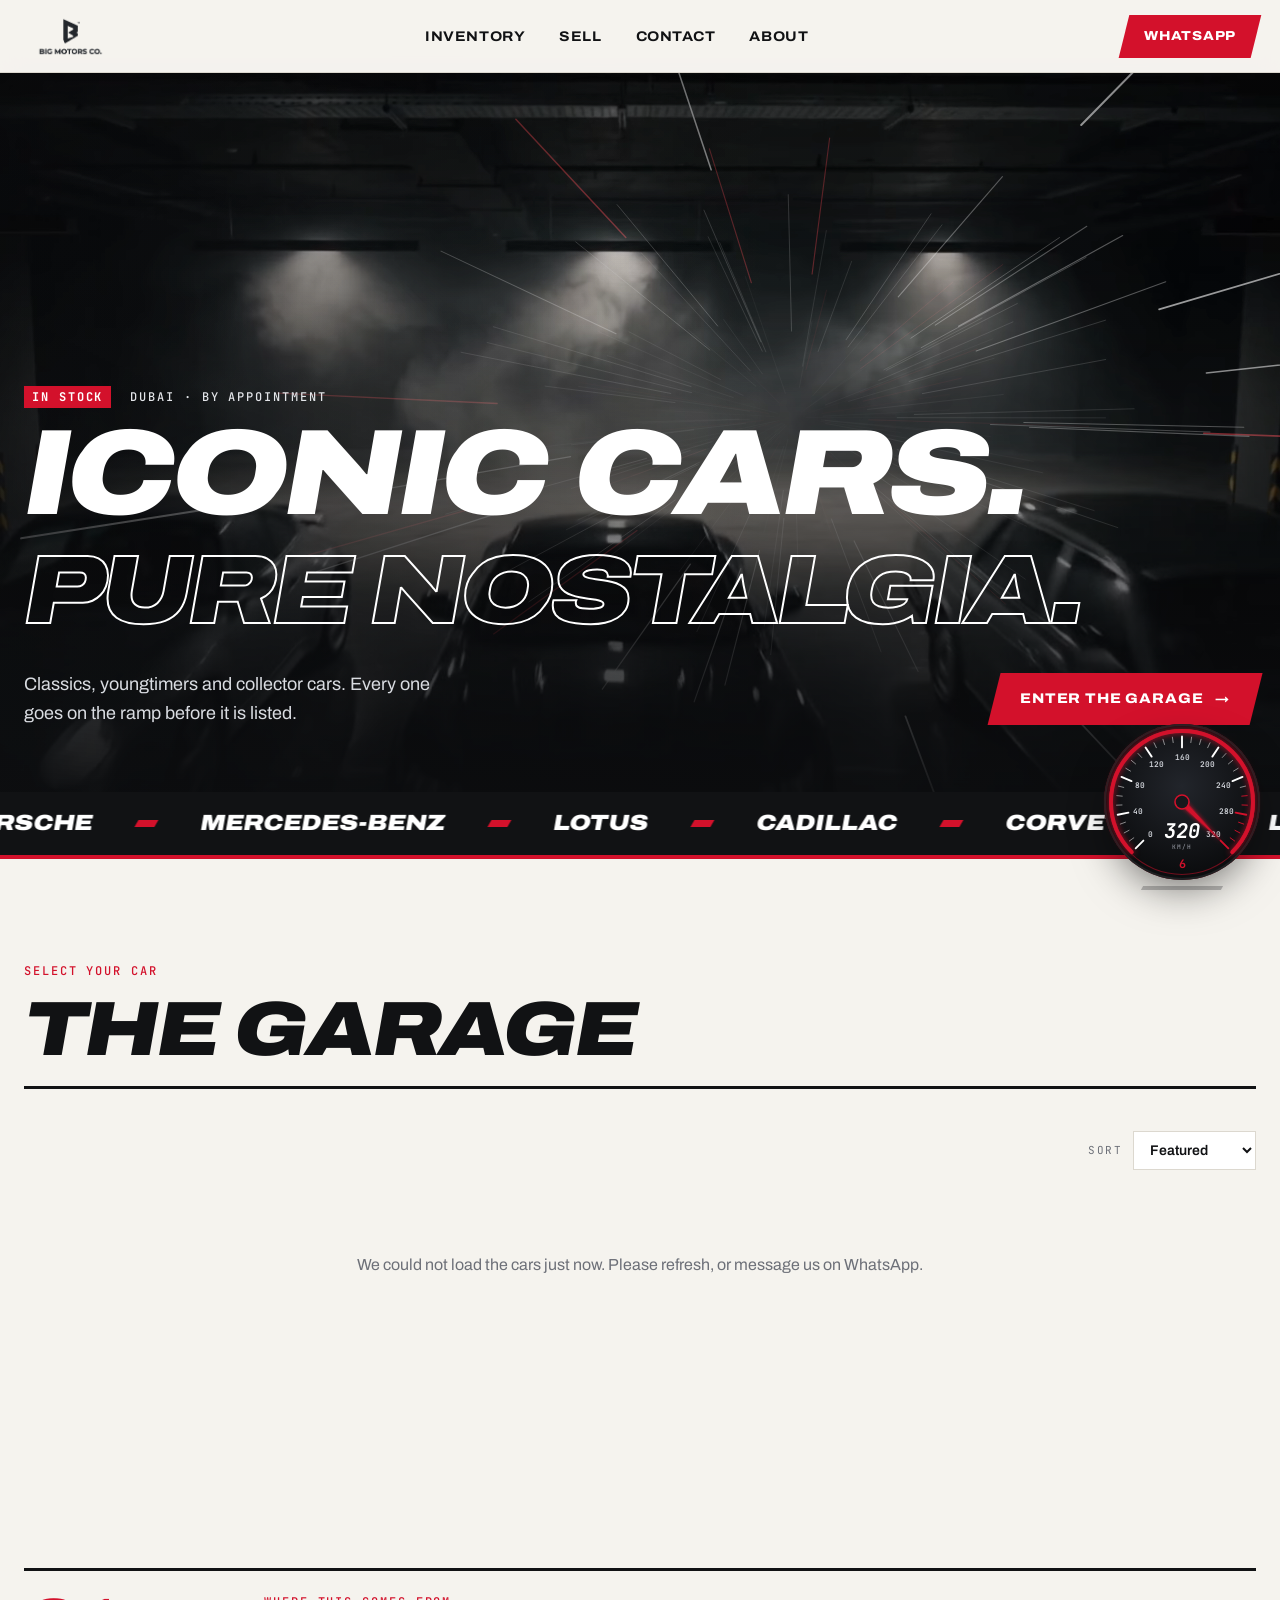
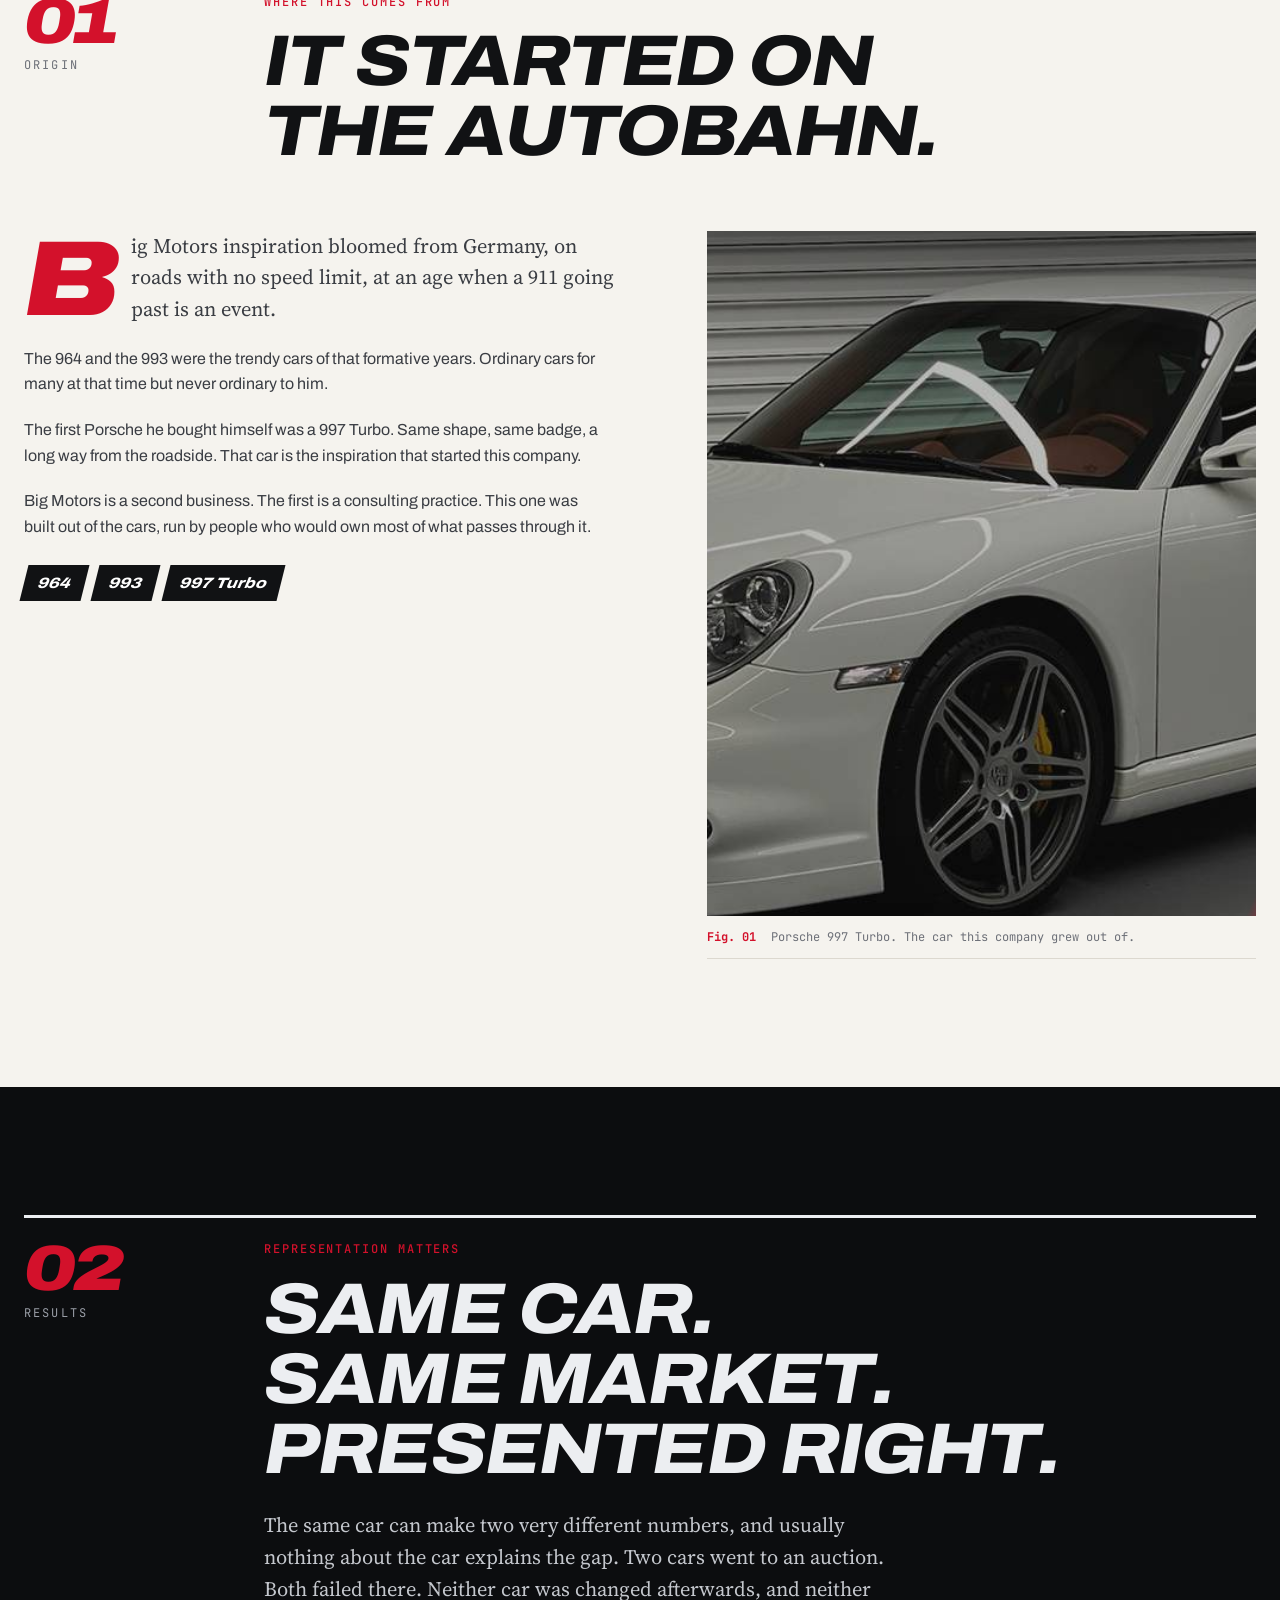
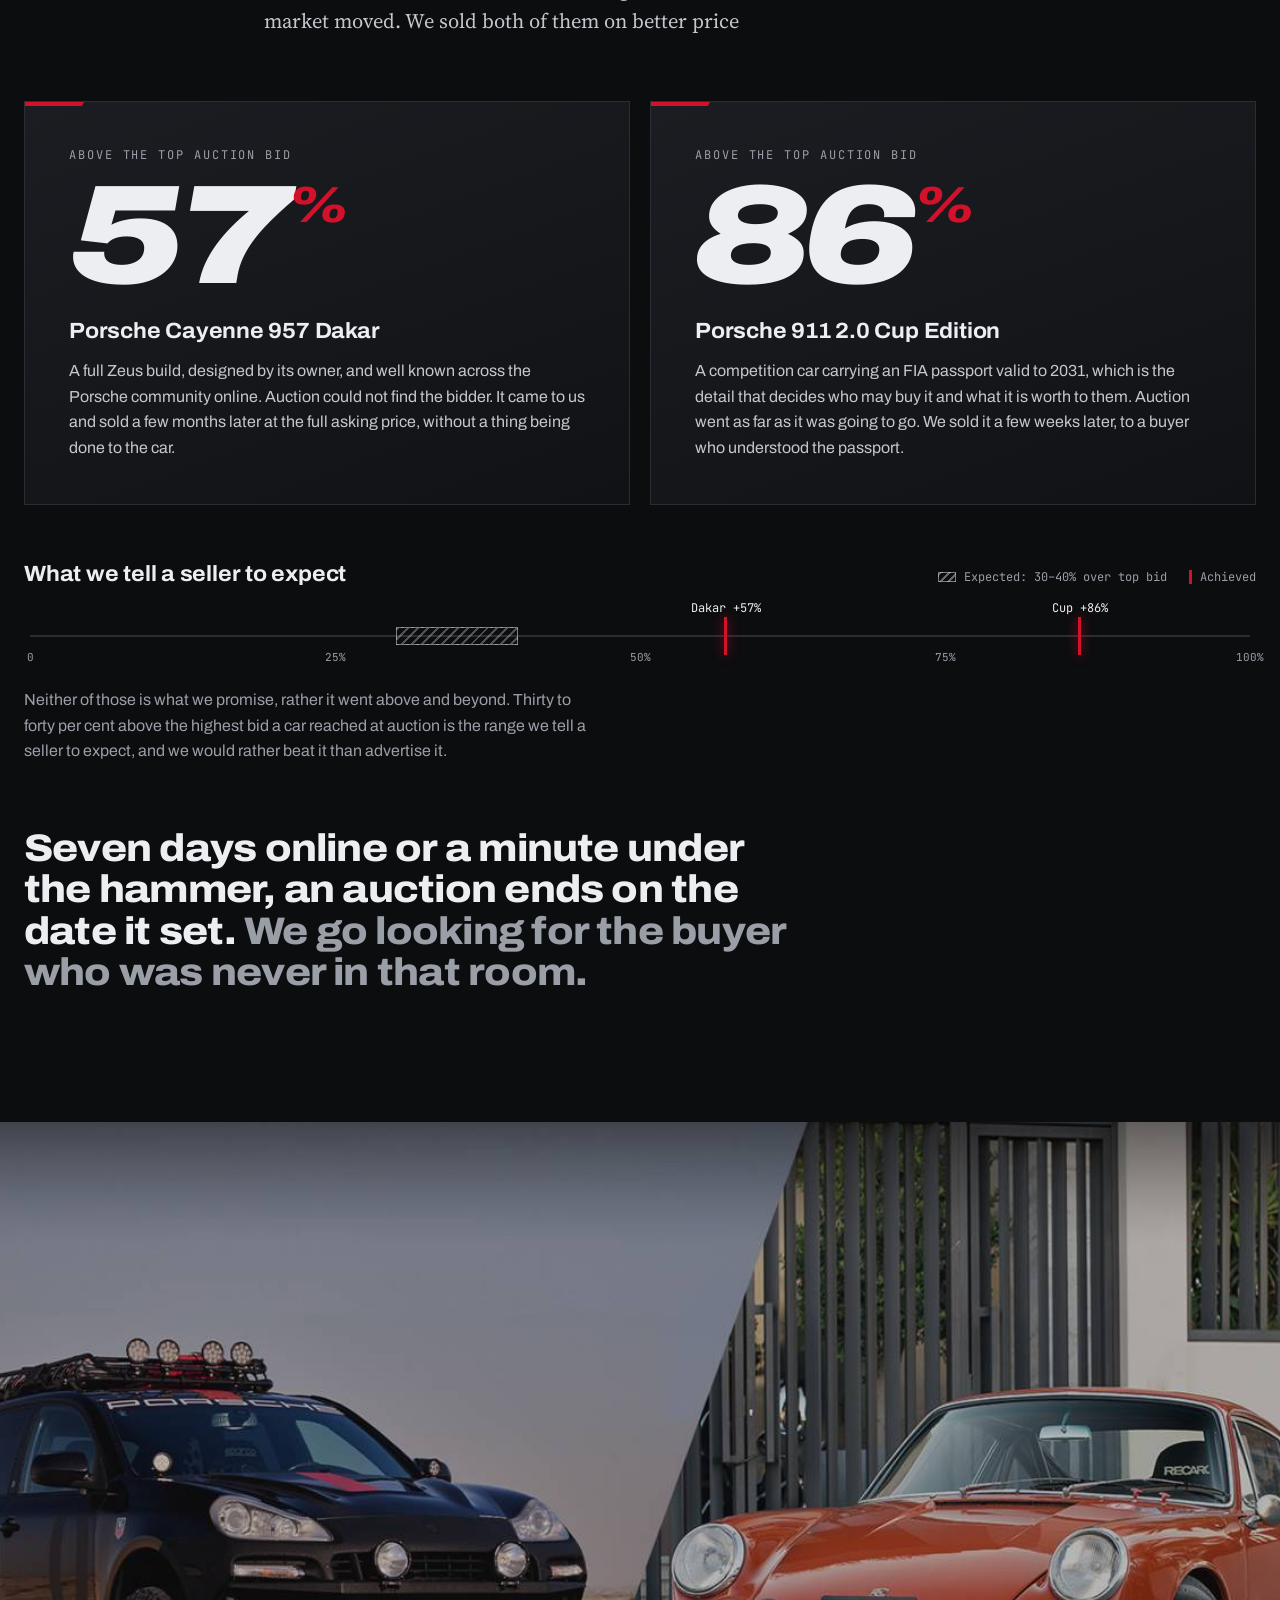
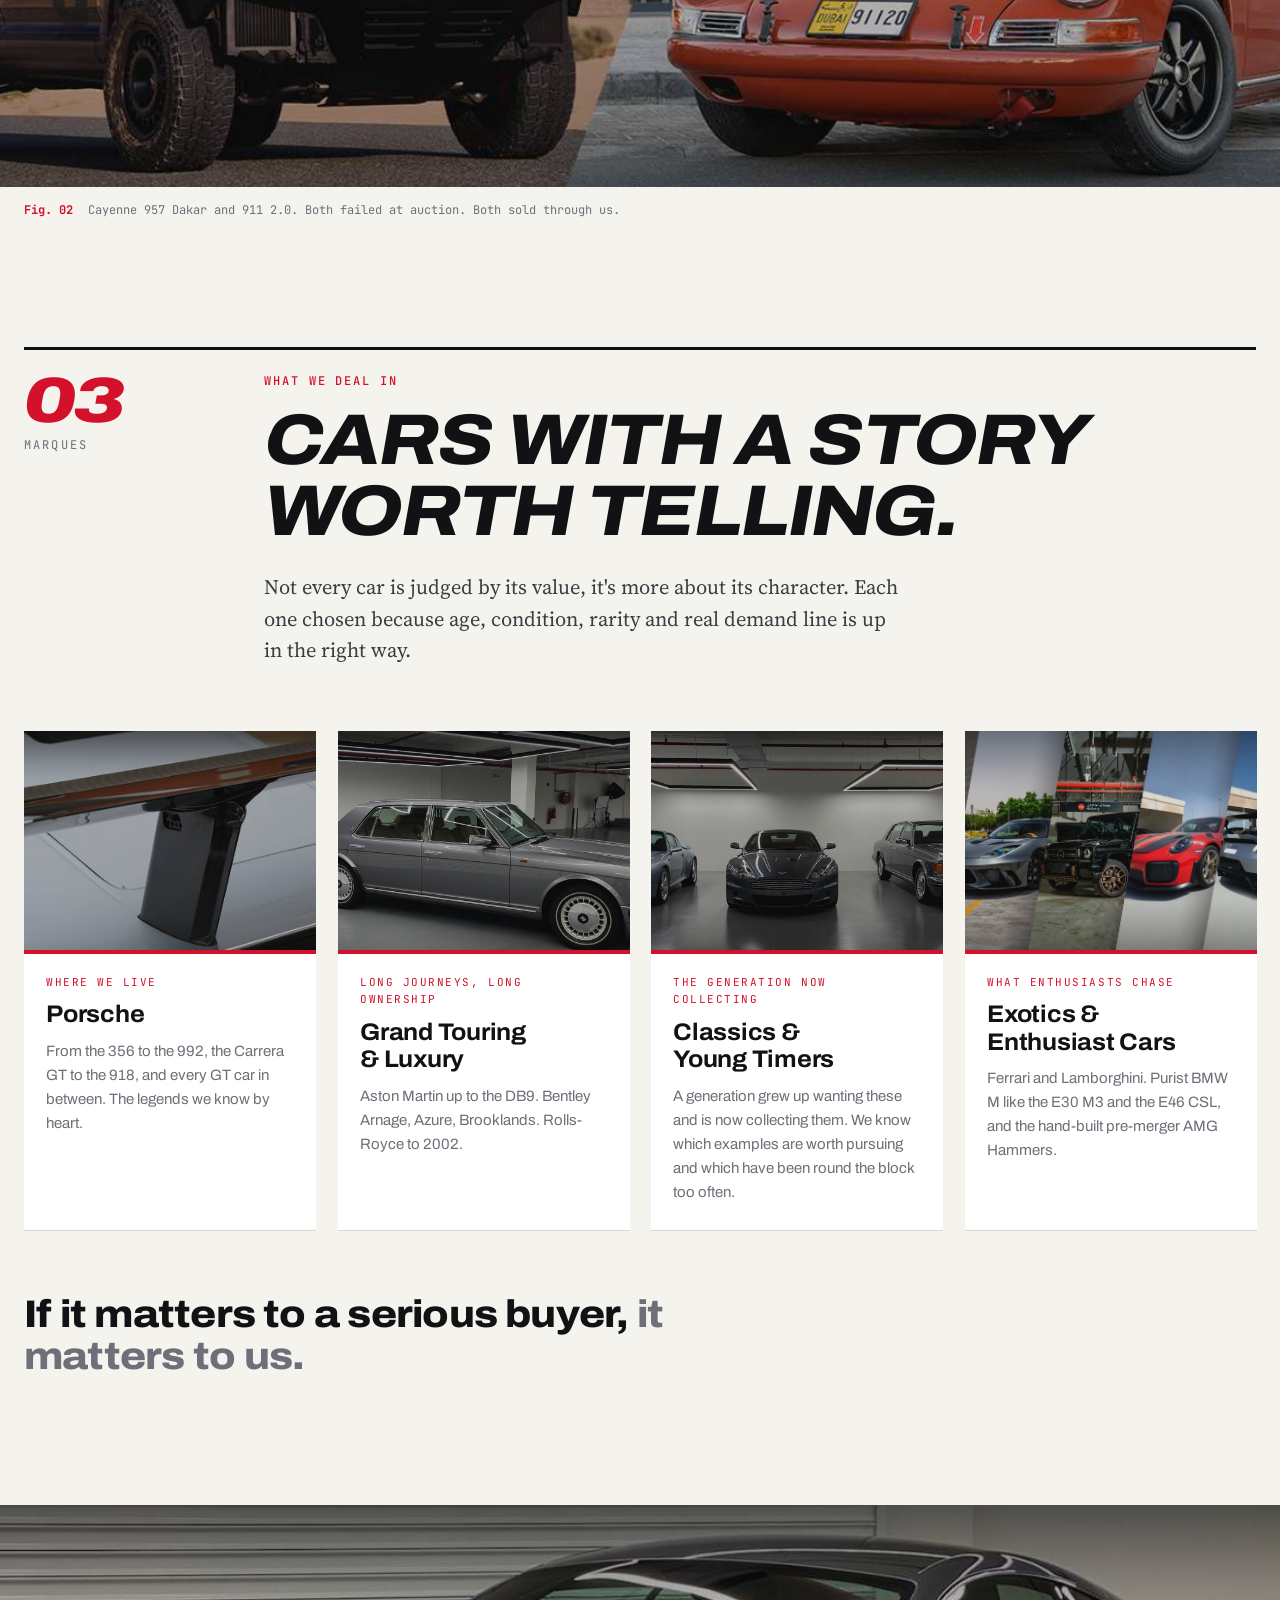
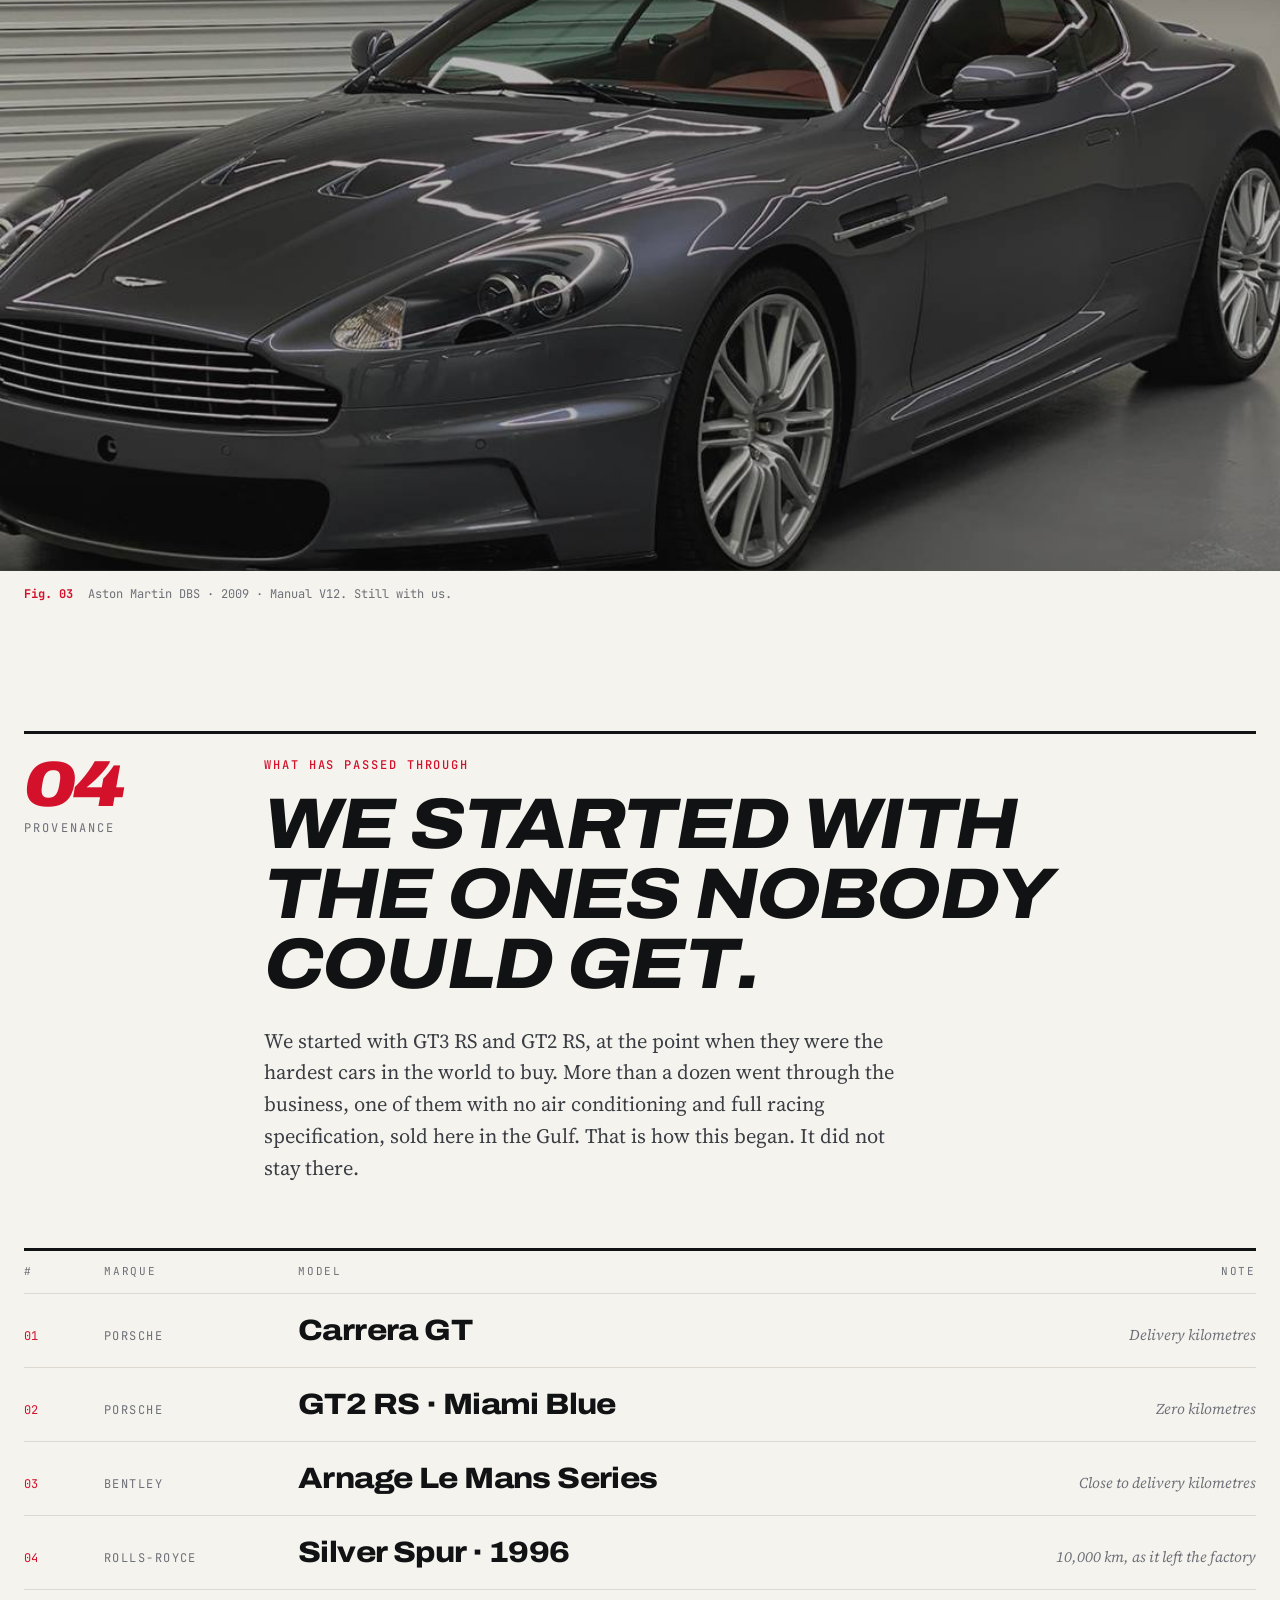
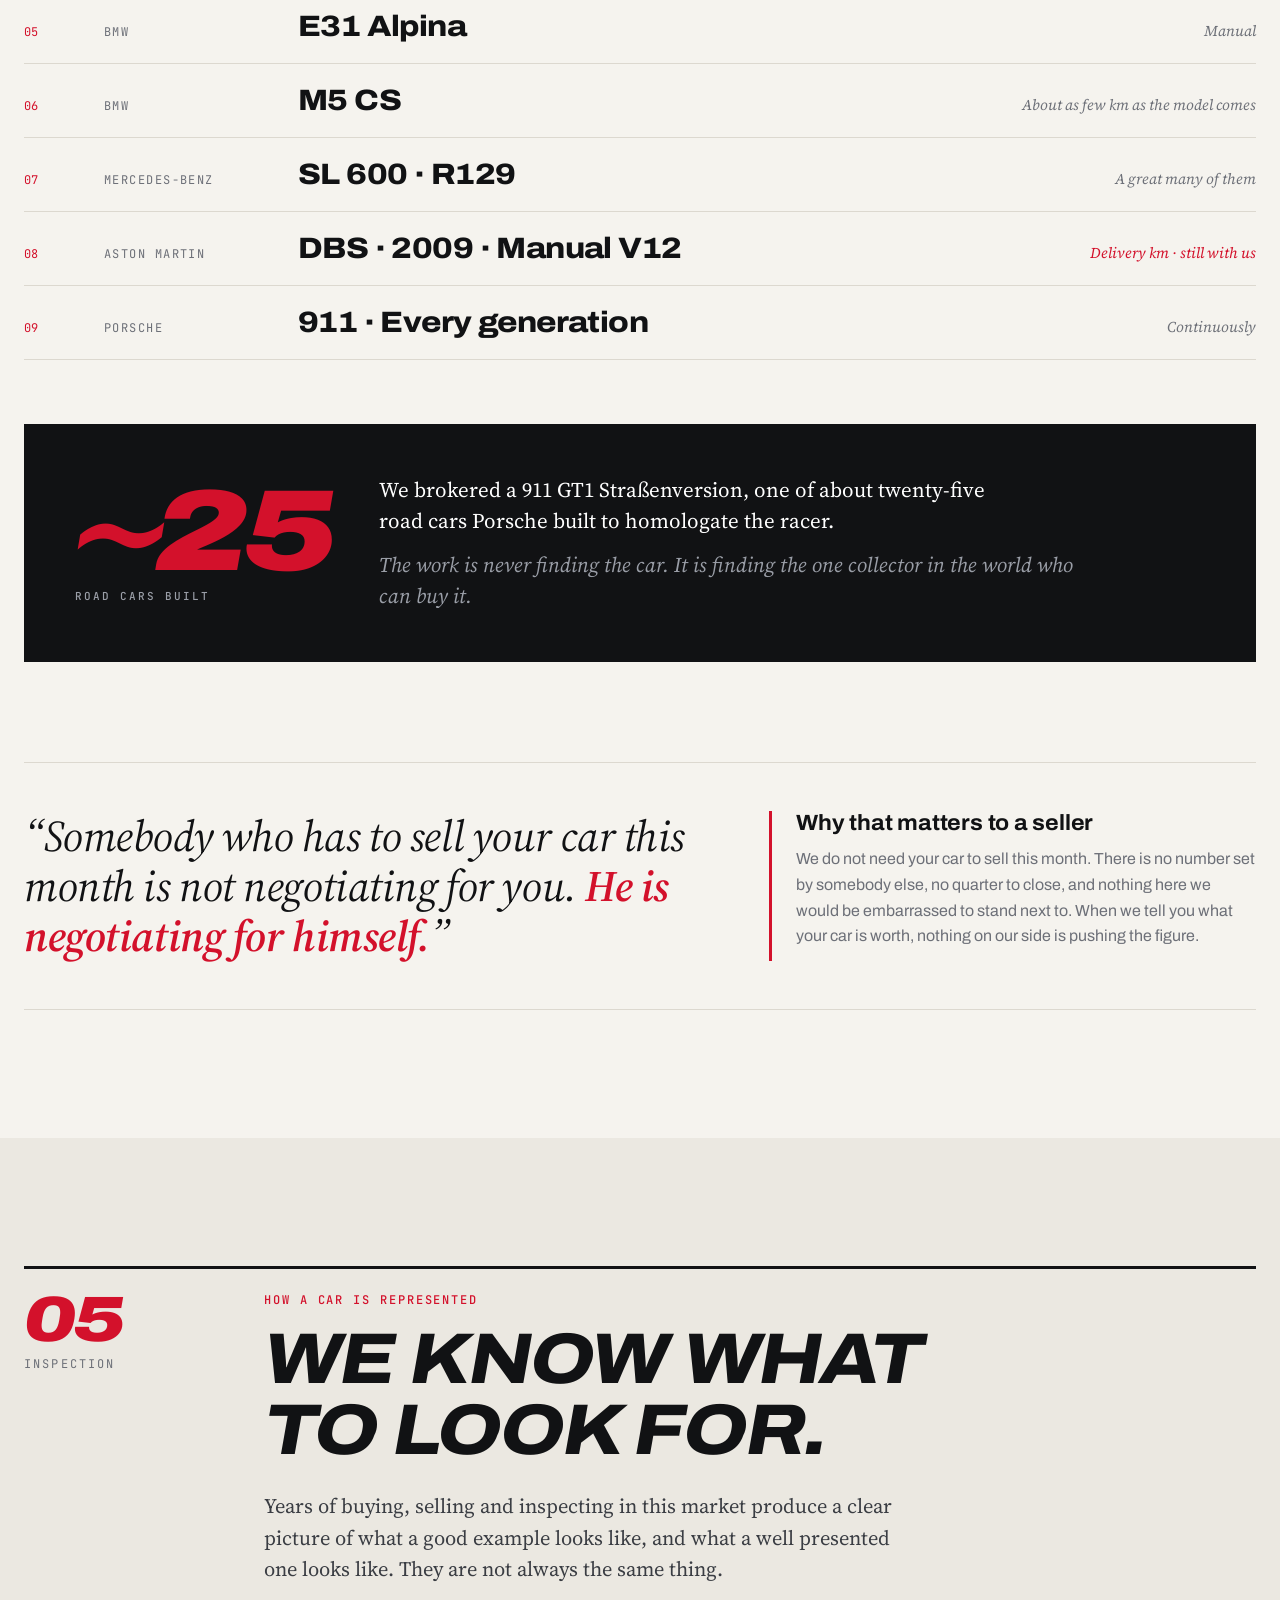
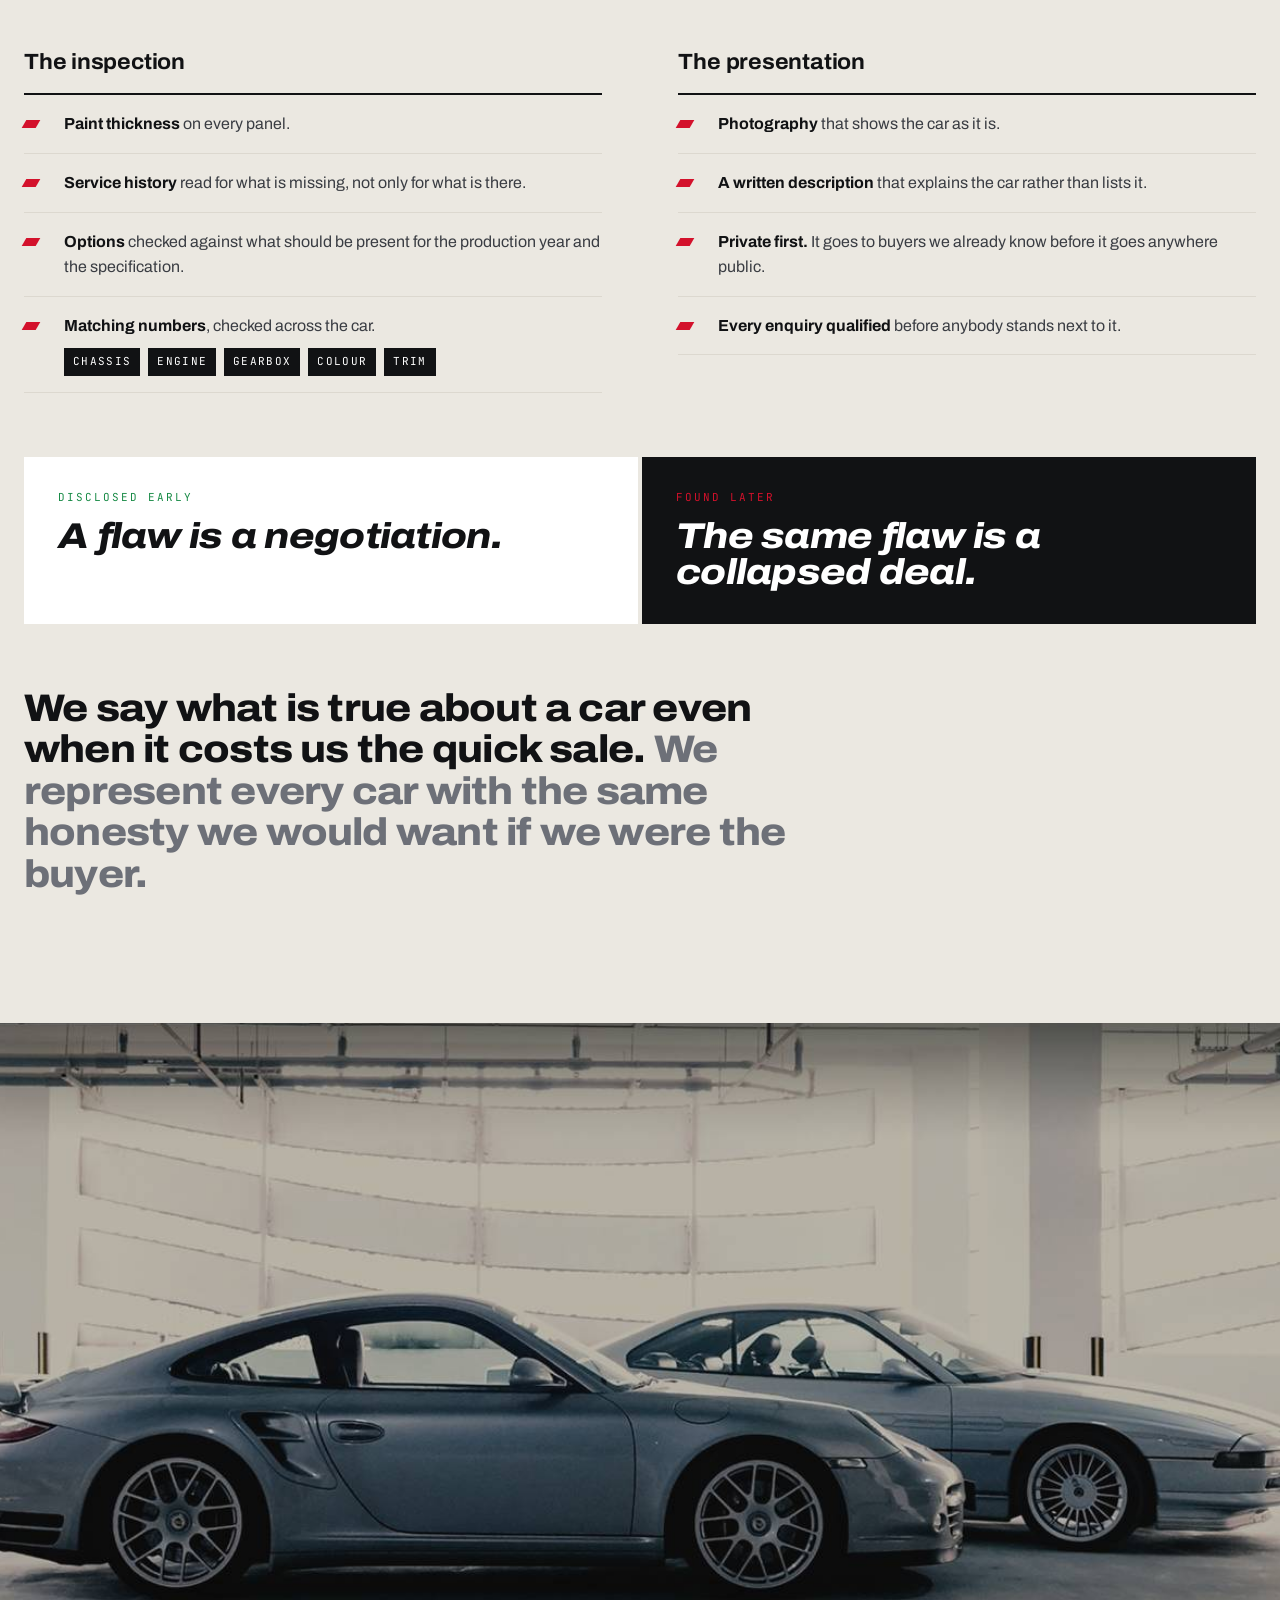
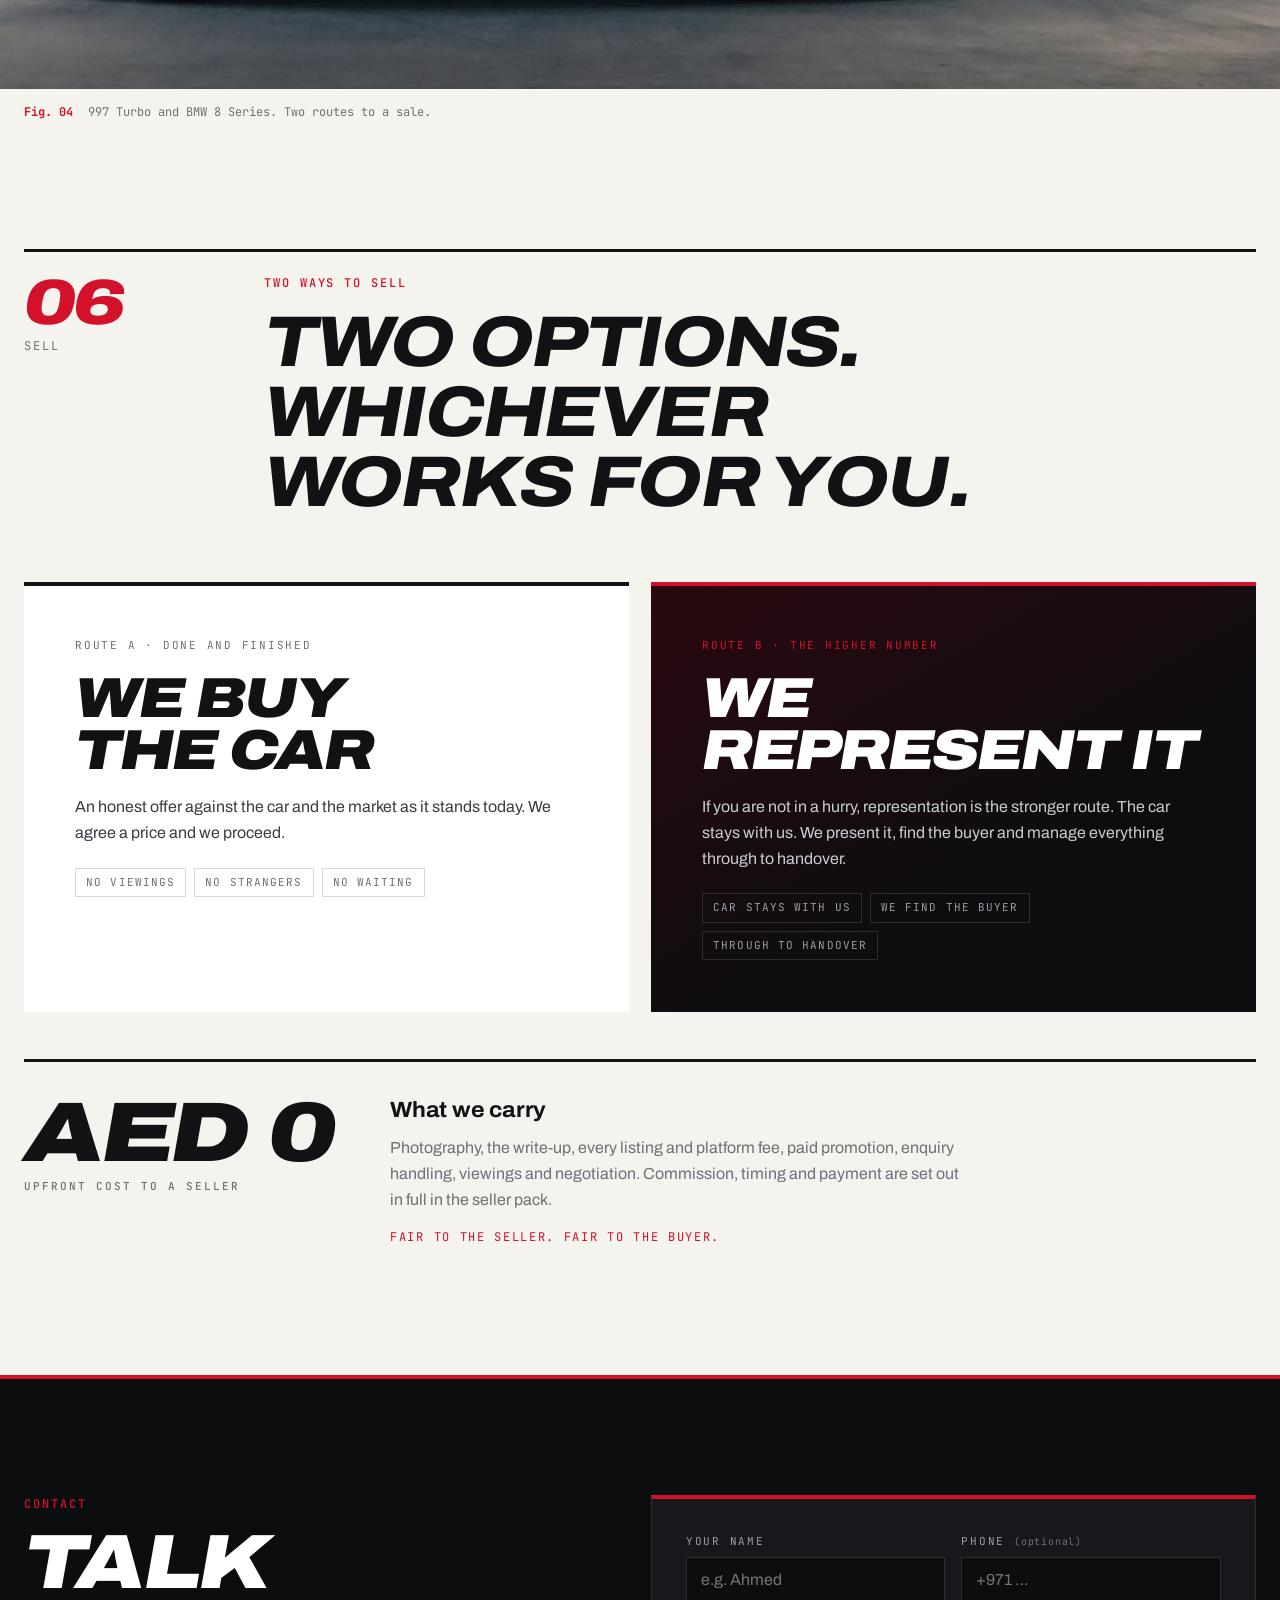
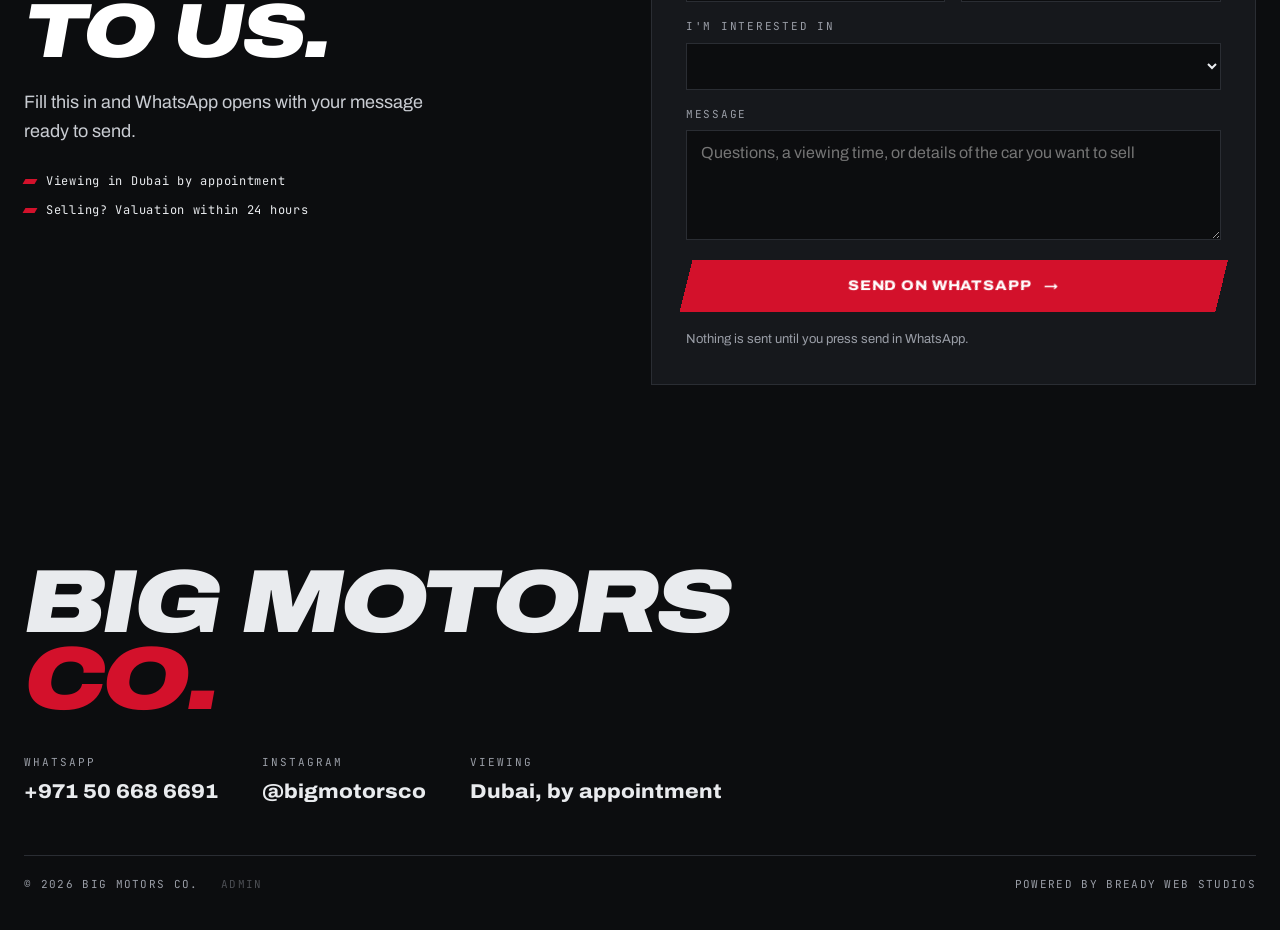
==== commit 715dc3c5: "Racing speedometer on desktop, one-line hero tagline, tidier mobile garage header Transparent logo, " ====
--- a/index.html
+++ b/index.html
@@ -19,11 +19,7 @@
   <div class="skip">Click to skip</div>
 </div>
 
-<div class="hud" id="hud" aria-hidden="true">
-  <svg viewBox="0 0 120 120"><circle class="hud-track" cx="60" cy="60" r="50" pathLength="100"/><circle class="hud-fill" id="hud-fill" cx="60" cy="60" r="50" pathLength="100"/></svg>
-  <div class="hud-read"><b id="hud-speed">000</b><span>km/h</span></div>
-  <div class="hud-nitro"><i id="hud-nitro"></i></div>
-</div>
+<div class="hud" id="hud" aria-hidden="true"></div>
 
 <header class="nav" id="nav">
   <div class="wrap bar">
@@ -72,6 +68,10 @@
           <div class="kicker">Select your car</div>
           <h2>The Garage</h2>
         </div>
+      </header>
+      <div class="filters" id="filters" role="group" aria-label="Filter cars"></div>
+      <div class="garage-bar">
+        <p class="result-count" id="result-count" aria-live="polite"></p>
         <label class="sort">Sort
           <select id="sort">
             <option value="featured">Featured</option>
@@ -79,9 +79,7 @@
             <option value="year-desc">Newest first</option>
           </select>
         </label>
-      </header>
-      <div class="filters" id="filters" role="group" aria-label="Filter cars"></div>
-      <p class="result-count" id="result-count" aria-live="polite"></p>
+      </div>
       <div class="grid" id="grid"></div>
     </div>
   </section>
--- a/styles.css
+++ b/styles.css
@@ -28,7 +28,7 @@
 /* ---------- Header ---------- */
 .nav{position:fixed;top:0;left:0;right:0;z-index:50;background:rgba(245,243,238,.94);backdrop-filter:blur(14px);-webkit-backdrop-filter:blur(14px);border-bottom:1px solid var(--rule);padding-top:env(safe-area-inset-top,0px)}
 .nav .bar{display:flex;align-items:center;justify-content:space-between;height:var(--head-h);gap:20px}
-.mark img{height:50px;width:auto;mix-blend-mode:multiply}
+.mark img{height:50px;width:auto}
 .nav ul{display:flex;gap:34px;list-style:none;margin:0;padding:0}
 .nav ul a{position:relative;font-size:14px;font-weight:700;font-stretch:110%;letter-spacing:.04em;text-transform:uppercase;text-decoration:none;padding:6px 0}
 .nav ul a::after{content:"";position:absolute;left:0;right:0;bottom:0;height:2px;background:var(--red);transform:scaleX(0) skewX(-30deg);transform-origin:left;transition:transform .3s var(--ease)}
@@ -77,7 +77,7 @@
 .hero h1{font-size:clamp(52px,9.5vw,148px);font-weight:900;font-style:italic;font-stretch:120%;line-height:.86;letter-spacing:-.04em;text-transform:uppercase;margin:4px 0 30px}
 .hero h1 .ln{display:block;overflow:hidden;padding:0 .08em .04em 0}
 .hero h1 .ln>*{display:inline-block}
-.hero h1 em{font-style:italic;color:transparent;-webkit-text-stroke:2px #fff;font-size:min(4.3vw,60px);white-space:nowrap;-webkit-text-stroke-width:1.5px}
+.hero h1 em{font-style:italic;color:transparent;-webkit-text-stroke:2px #fff;font-size:min(7.6vw,108px);white-space:nowrap}
 .hero-foot{display:flex;flex-wrap:wrap;align-items:center;justify-content:space-between;gap:24px}
 .hero-foot p{color:#d9dce1;font-size:18px;max-width:42ch}
 .js .hero h1 .ln>*,.js .hero .kicker,.js .hero-foot{transform:translateX(-115%) skewX(-24deg);filter:blur(10px);opacity:0}
@@ -114,7 +114,19 @@
 .chip:hover{box-shadow:inset 0 0 0 1.5px var(--ink)}
 .chip[aria-pressed="true"]{background:var(--ink);color:#fff;box-shadow:none}
 .chip[aria-pressed="true"] small{color:var(--red)}
-.result-count{font-family:var(--f-mono);font-size:12px;letter-spacing:.12em;text-transform:uppercase;color:var(--mute);margin:20px 0 22px}
+.garage-bar{display:flex;justify-content:space-between;align-items:center;gap:12px;margin:20px 0 22px}
+.result-count{font-family:var(--f-mono);font-size:12px;letter-spacing:.12em;text-transform:uppercase;color:var(--mute);margin:0}
+@media (max-width:620px){
+  .garage-head{padding-bottom:16px}
+  .filters{flex-wrap:nowrap;overflow-x:auto;gap:8px;margin:16px -24px 0;padding:4px 24px 8px;scrollbar-width:none;-webkit-mask-image:linear-gradient(90deg,transparent,#000 24px,#000 calc(100% - 40px),transparent);mask-image:linear-gradient(90deg,transparent,#000 24px,#000 calc(100% - 40px),transparent)}
+  .filters::-webkit-scrollbar{display:none}
+  .chip{flex:none;font-size:12px;padding:8px 13px;gap:6px}
+  .garage-bar{margin:12px 0 18px}
+  .result-count{font-size:11px;letter-spacing:.08em}
+  .sort{gap:8px;font-size:10px}
+  .sort select{font-size:13px;padding:7px 8px}
+  .mark img{height:42px}
+}
 .grid{display:grid;grid-template-columns:repeat(3,1fr);gap:26px}
 @media (max-width:1040px){.grid{grid-template-columns:repeat(2,1fr)}}
 @media (max-width:620px){.grid{grid-template-columns:1fr}}
@@ -473,18 +485,26 @@
 .panel .poa small{display:block;font-family:var(--f-mono);font-style:normal;font-weight:500;font-size:11px;letter-spacing:.16em;color:var(--mute);margin-bottom:6px;text-transform:uppercase}
 
 /* ---------- Scroll HUD (speedometer) ---------- */
-.hud{position:fixed;right:max(18px,env(safe-area-inset-right,0px));bottom:max(18px,env(safe-area-inset-bottom,0px));z-index:40;width:104px;height:104px;border-radius:50%;background:rgba(12,13,15,.86);backdrop-filter:blur(8px);-webkit-backdrop-filter:blur(8px);color:#fff;box-shadow:0 16px 40px -10px rgba(0,0,0,.55),inset 0 0 0 1px rgba(255,255,255,.08);opacity:0;transform:translateY(20px) scale(.9);transition:opacity .35s,transform .35s var(--ease);pointer-events:none}
-.hud.on{opacity:1;transform:none}
-.hud svg{position:absolute;inset:0;transform:rotate(135deg)}
-.hud circle{fill:none;stroke-width:6;stroke-dasharray:75 100}
-.hud-track{stroke:rgba(255,255,255,.12)}
-.hud-fill{stroke:var(--red);stroke-dasharray:0 100;stroke-linecap:round;filter:drop-shadow(0 0 4px rgba(211,17,43,.9))}
-.hud-read{position:absolute;inset:0;display:grid;place-content:center;text-align:center;line-height:1}
-.hud-read b{font-family:var(--f-mono);font-size:24px;font-weight:700;font-style:italic}
-.hud-read span{font-family:var(--f-mono);font-size:9px;letter-spacing:.2em;color:var(--ash);text-transform:uppercase;margin-top:4px}
-.hud-nitro{position:absolute;left:22px;right:22px;bottom:16px;height:3px;background:rgba(255,255,255,.12);transform:skewX(-30deg)}
+.hud{position:fixed;right:max(20px,env(safe-area-inset-right,0px));bottom:max(20px,env(safe-area-inset-bottom,0px));z-index:40;width:156px;height:156px;border-radius:50%;background:radial-gradient(circle at 50% 40%,#22252b,#0c0d0f 70%);color:#fff;box-shadow:0 18px 44px -12px rgba(0,0,0,.6),inset 0 0 0 2px rgba(255,255,255,.08),inset 0 0 0 5px #0c0d0f,inset 0 0 0 6px rgba(211,17,43,.5);pointer-events:none}
+.hud svg{position:absolute;inset:0;width:100%;height:100%;overflow:visible}
+.hud path{fill:none}
+.hud-track{stroke:rgba(255,255,255,.1);stroke-width:5}
+.hud-red{stroke:rgba(211,17,43,.55);stroke-width:5}
+.hud-fill{stroke:var(--red);stroke-width:5;stroke-dasharray:0 100;stroke-linecap:round;filter:drop-shadow(0 0 4px rgba(211,17,43,.9))}
+.hud line{stroke:rgba(255,255,255,.55);stroke-linecap:round}
+.hud line.mj{stroke:#fff;stroke-width:2.4}
+.hud line.mn{stroke-width:1.2}
+.hud line.hot{stroke:var(--red)}
+.hud .lb{fill:#c9ccd2;font-family:var(--f-mono);font-size:10px;font-weight:700;text-anchor:middle;dominant-baseline:central}
+.hud-needle{transform-origin:100px 100px;transform:rotate(-135deg)}
+.hud-needle path{fill:var(--red);filter:drop-shadow(0 0 3px rgba(211,17,43,.9))}
+.hud-hub{fill:#16181c;stroke:var(--red);stroke-width:2}
+.hud-speed{fill:#fff;font-family:var(--f-mono);font-size:26px;font-weight:700;font-style:italic;text-anchor:middle}
+.hud-unit{fill:var(--ash);font-family:var(--f-mono);font-size:8px;letter-spacing:.2em;text-transform:uppercase;text-anchor:middle}
+.hud-gear{fill:var(--red);font-family:var(--f-mono);font-size:15px;font-weight:700;text-anchor:middle}
+.hud-nitro{position:absolute;left:38px;right:38px;bottom:-10px;height:4px;background:rgba(17,18,20,.25);transform:skewX(-30deg)}
 .hud-nitro i{display:block;height:100%;width:0;background:linear-gradient(90deg,#ffb020,var(--red))}
-@media (max-width:620px){.hud{display:none}}
+@media (max-width:900px){.hud{display:none}}
 
 /* ---------- Reduced motion: keep the video, drop everything else ---------- */
 @media (prefers-reduced-motion:reduce){
@@ -492,5 +512,5 @@
   html{scroll-behavior:auto}
   .js [data-reveal],.js [data-wipe] .ph,.js .hero h1 .ln>*,.js .hero .kicker,.js .hero-foot{opacity:1;transform:none;filter:none;clip-path:none}
   .js #about [data-wipe] .ph img{transform:none}
-  .js [data-wipe] .ph::after,.streaks,.hud,.lights{display:none}
+  .js [data-wipe] .ph::after,.streaks,.lights{display:none}
 }
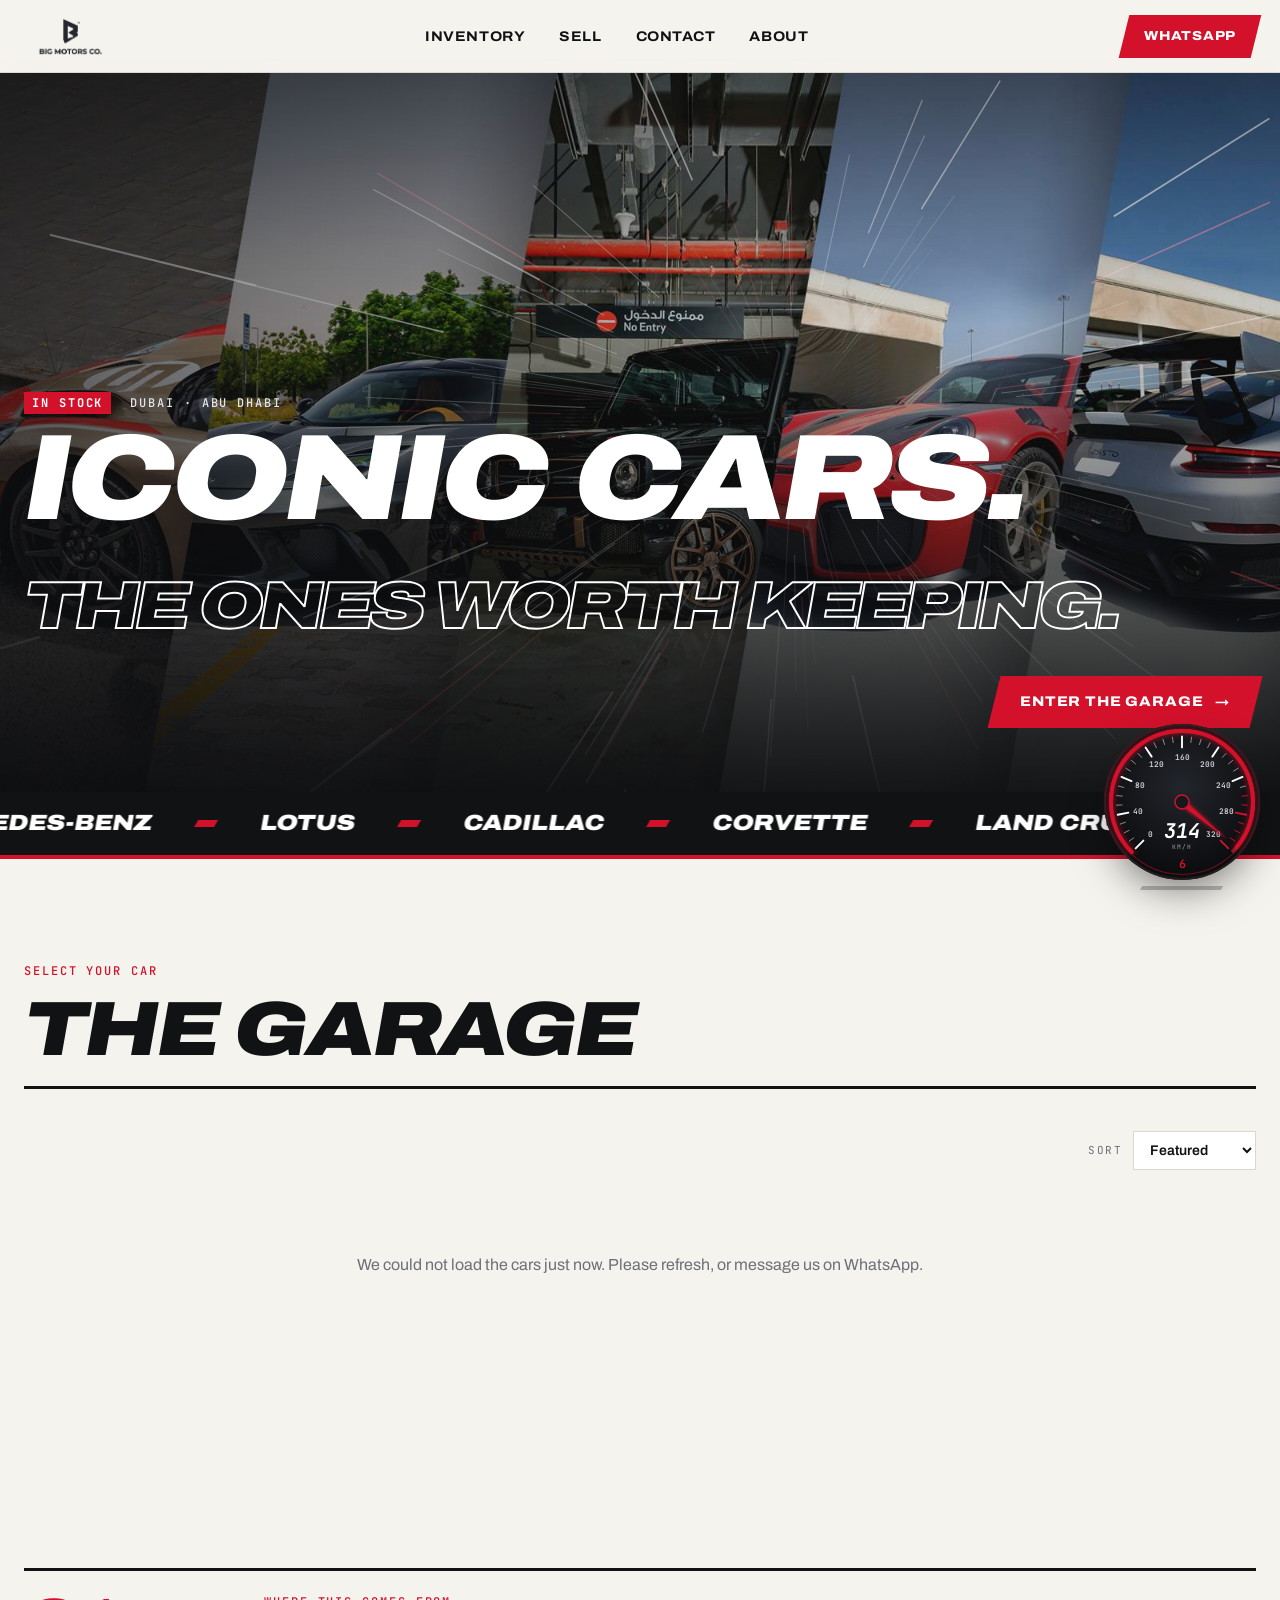
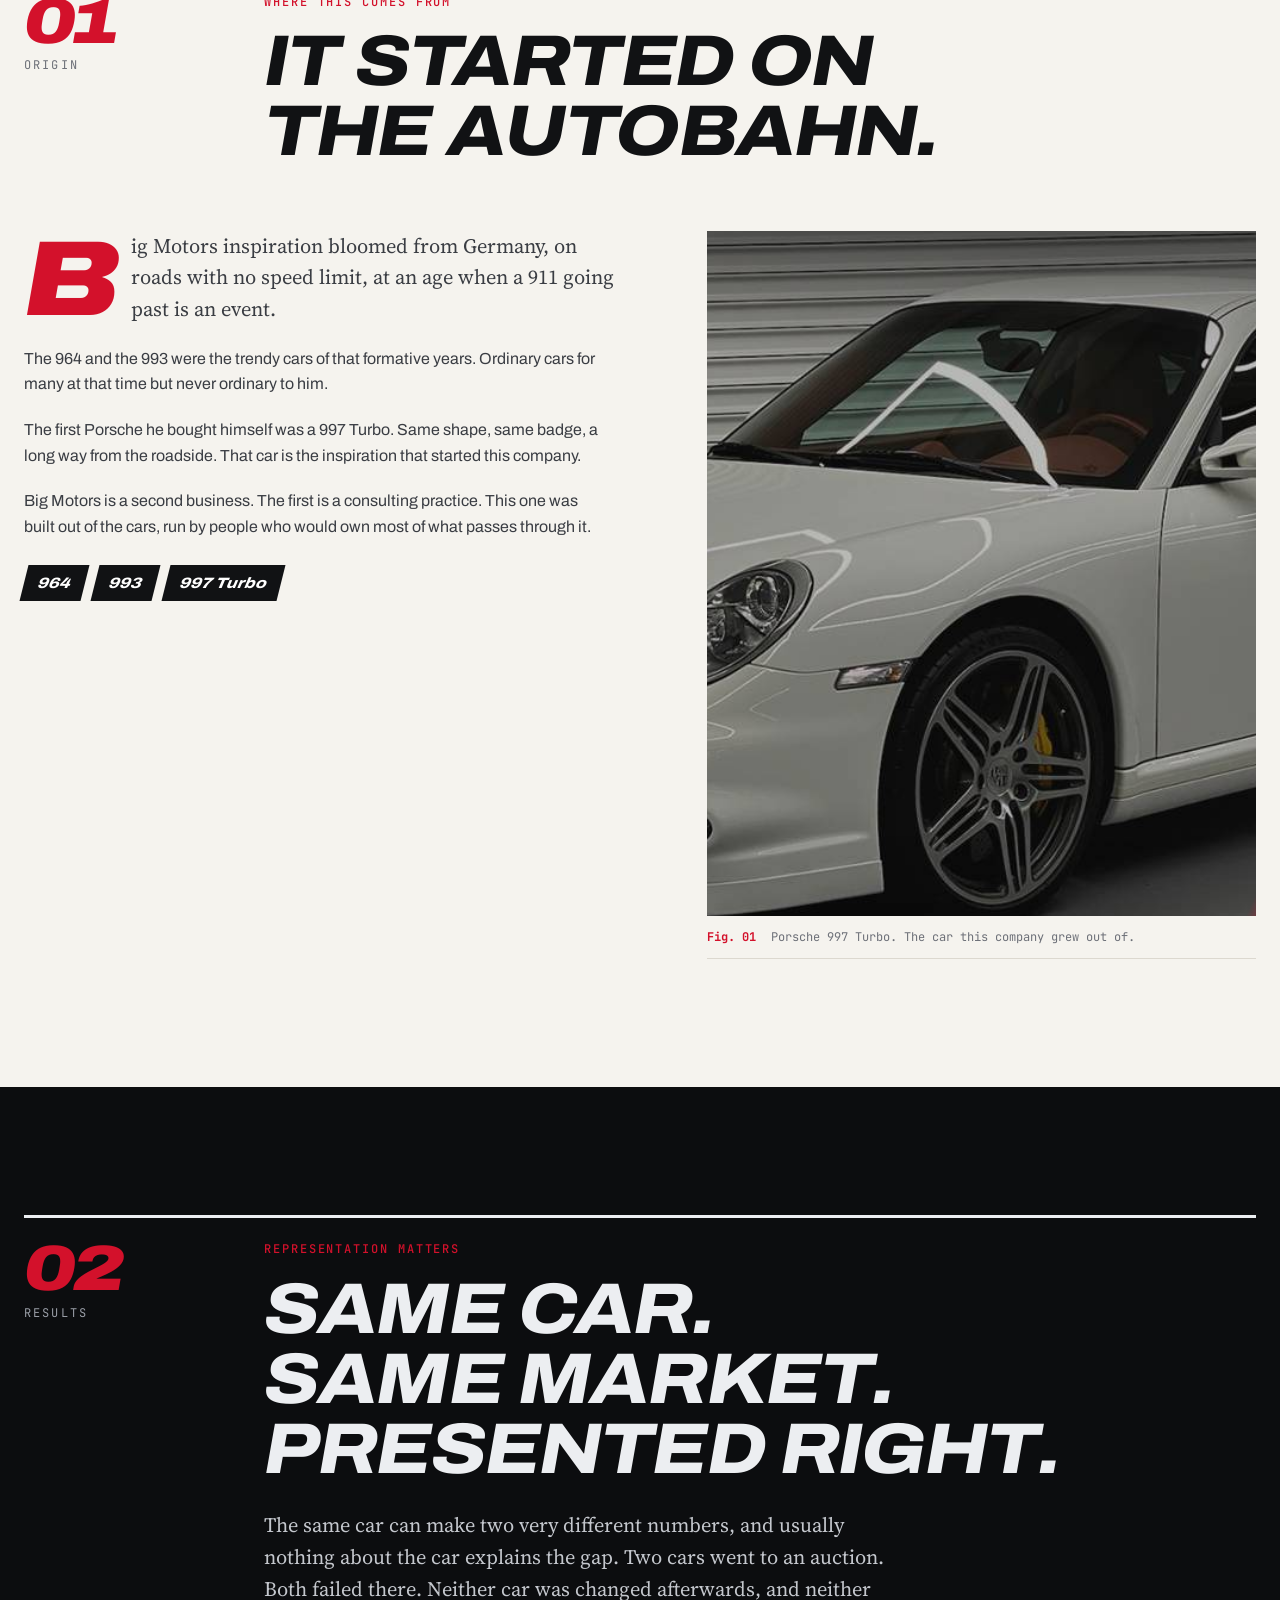
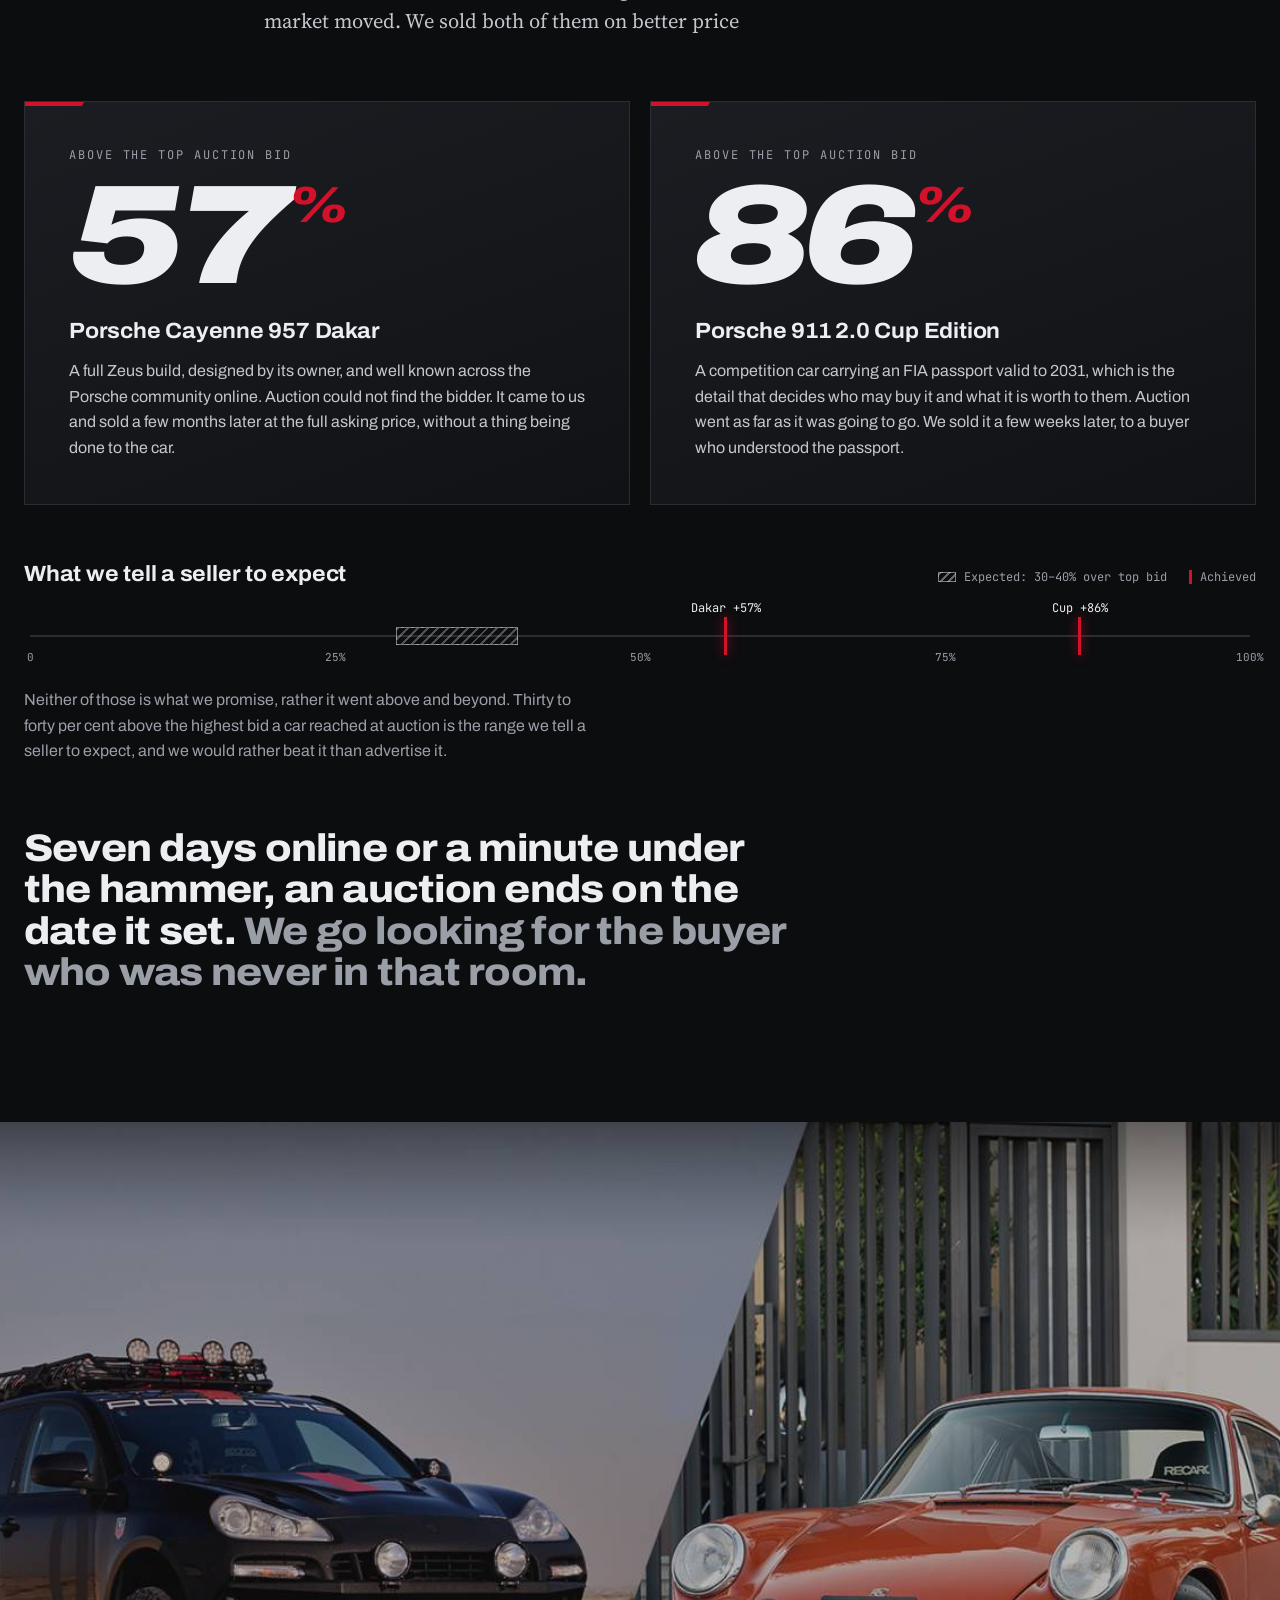
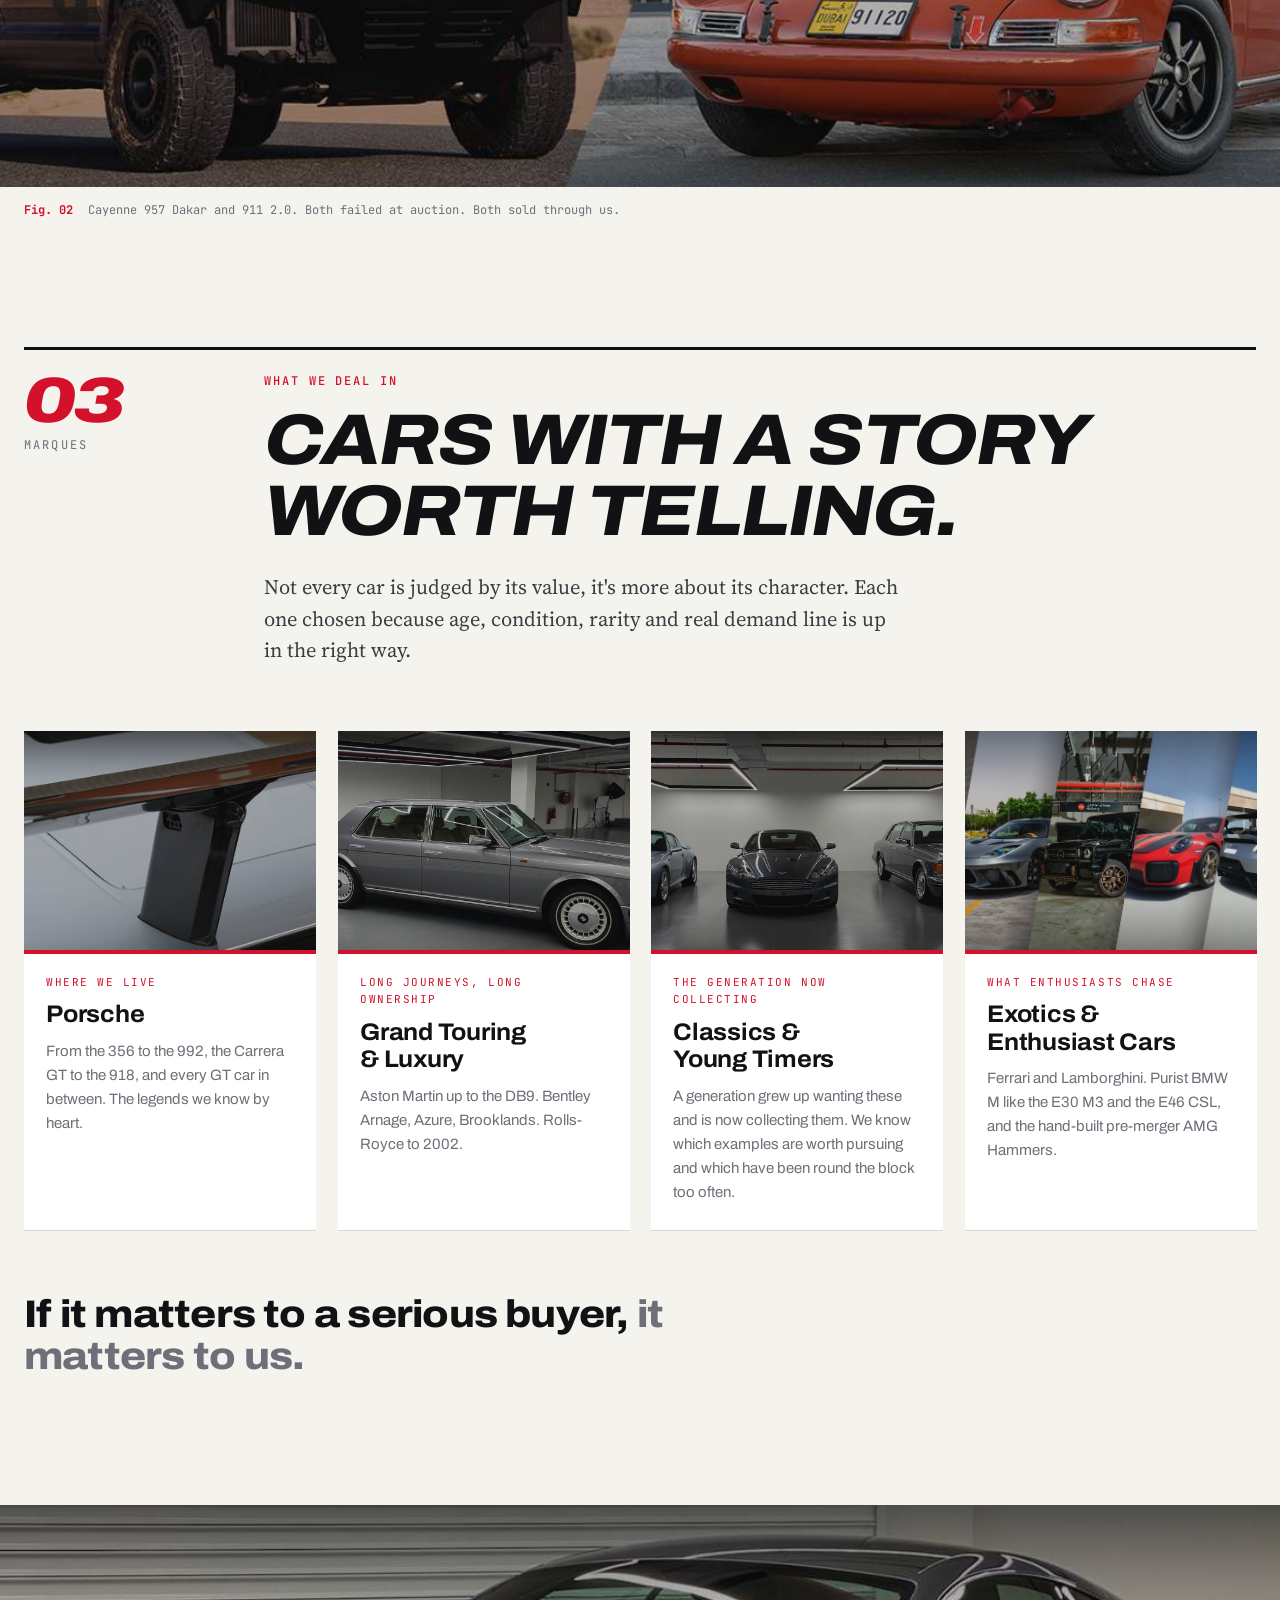
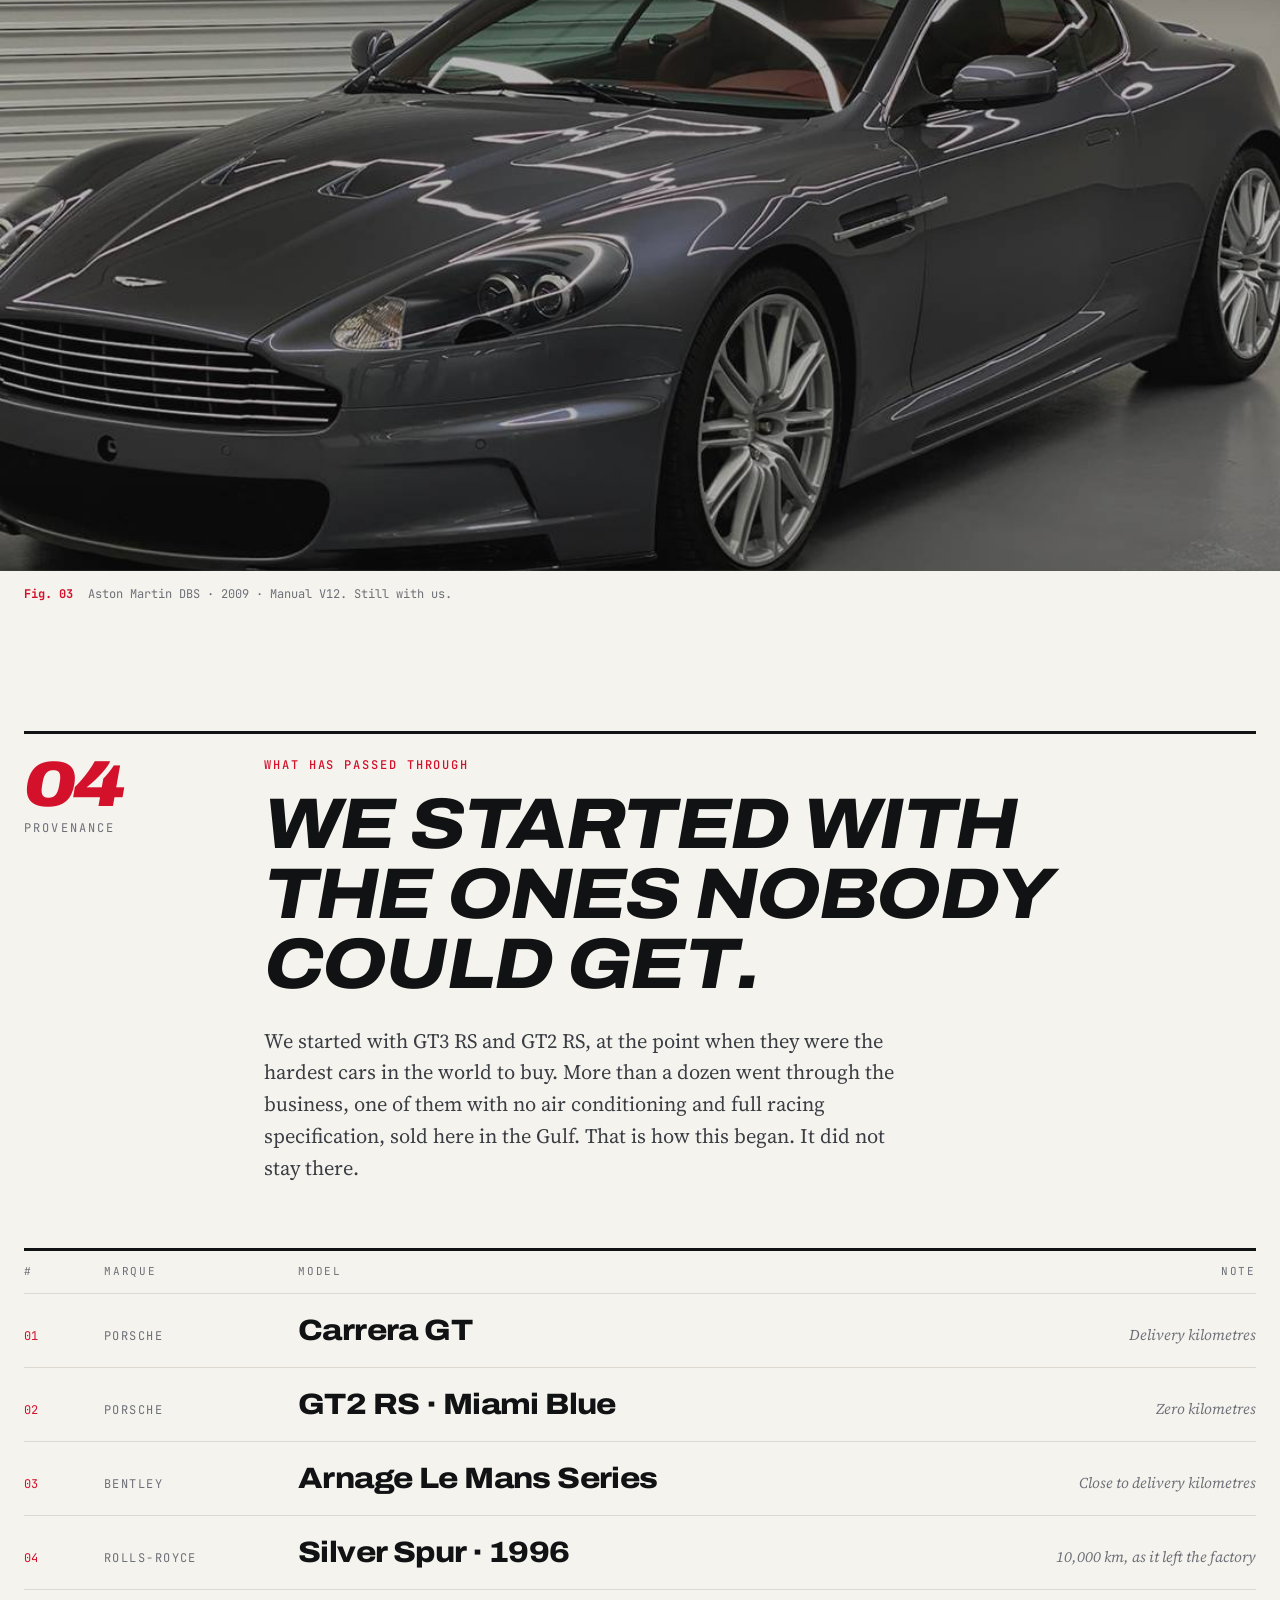
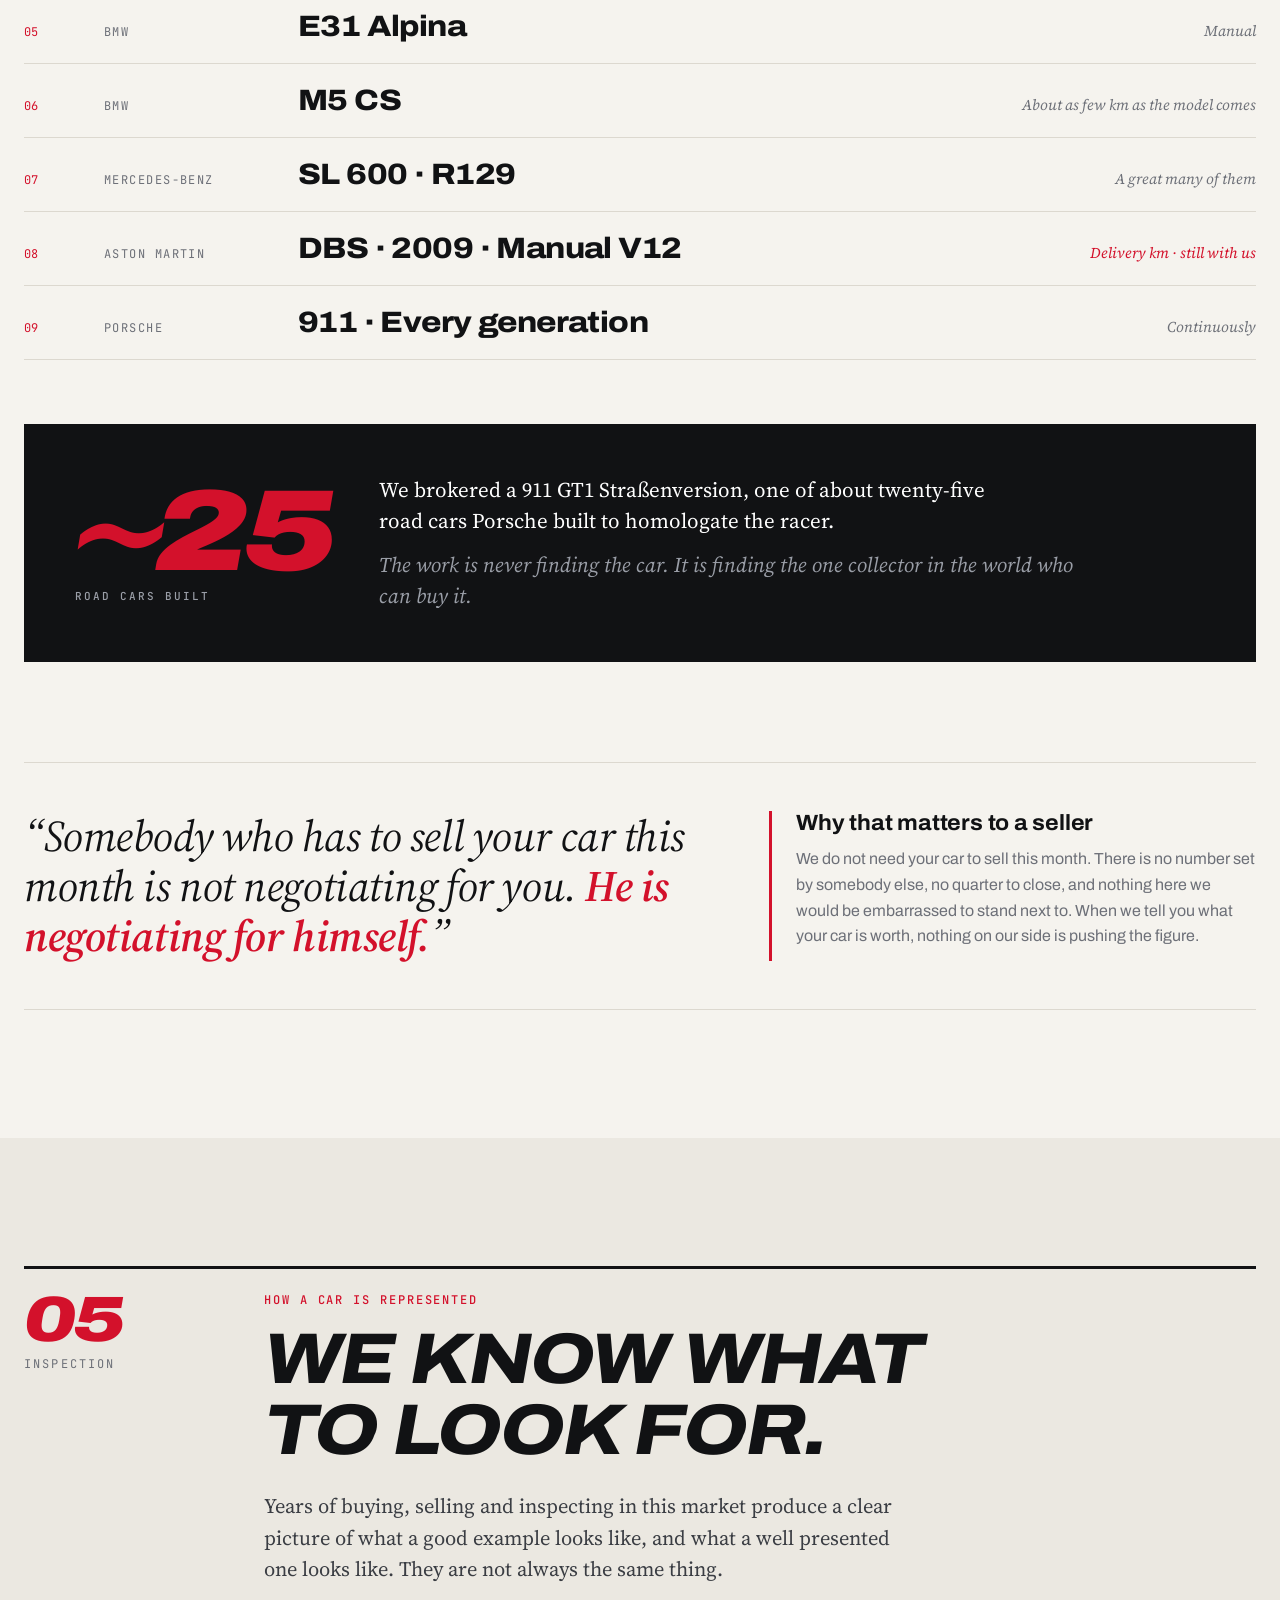
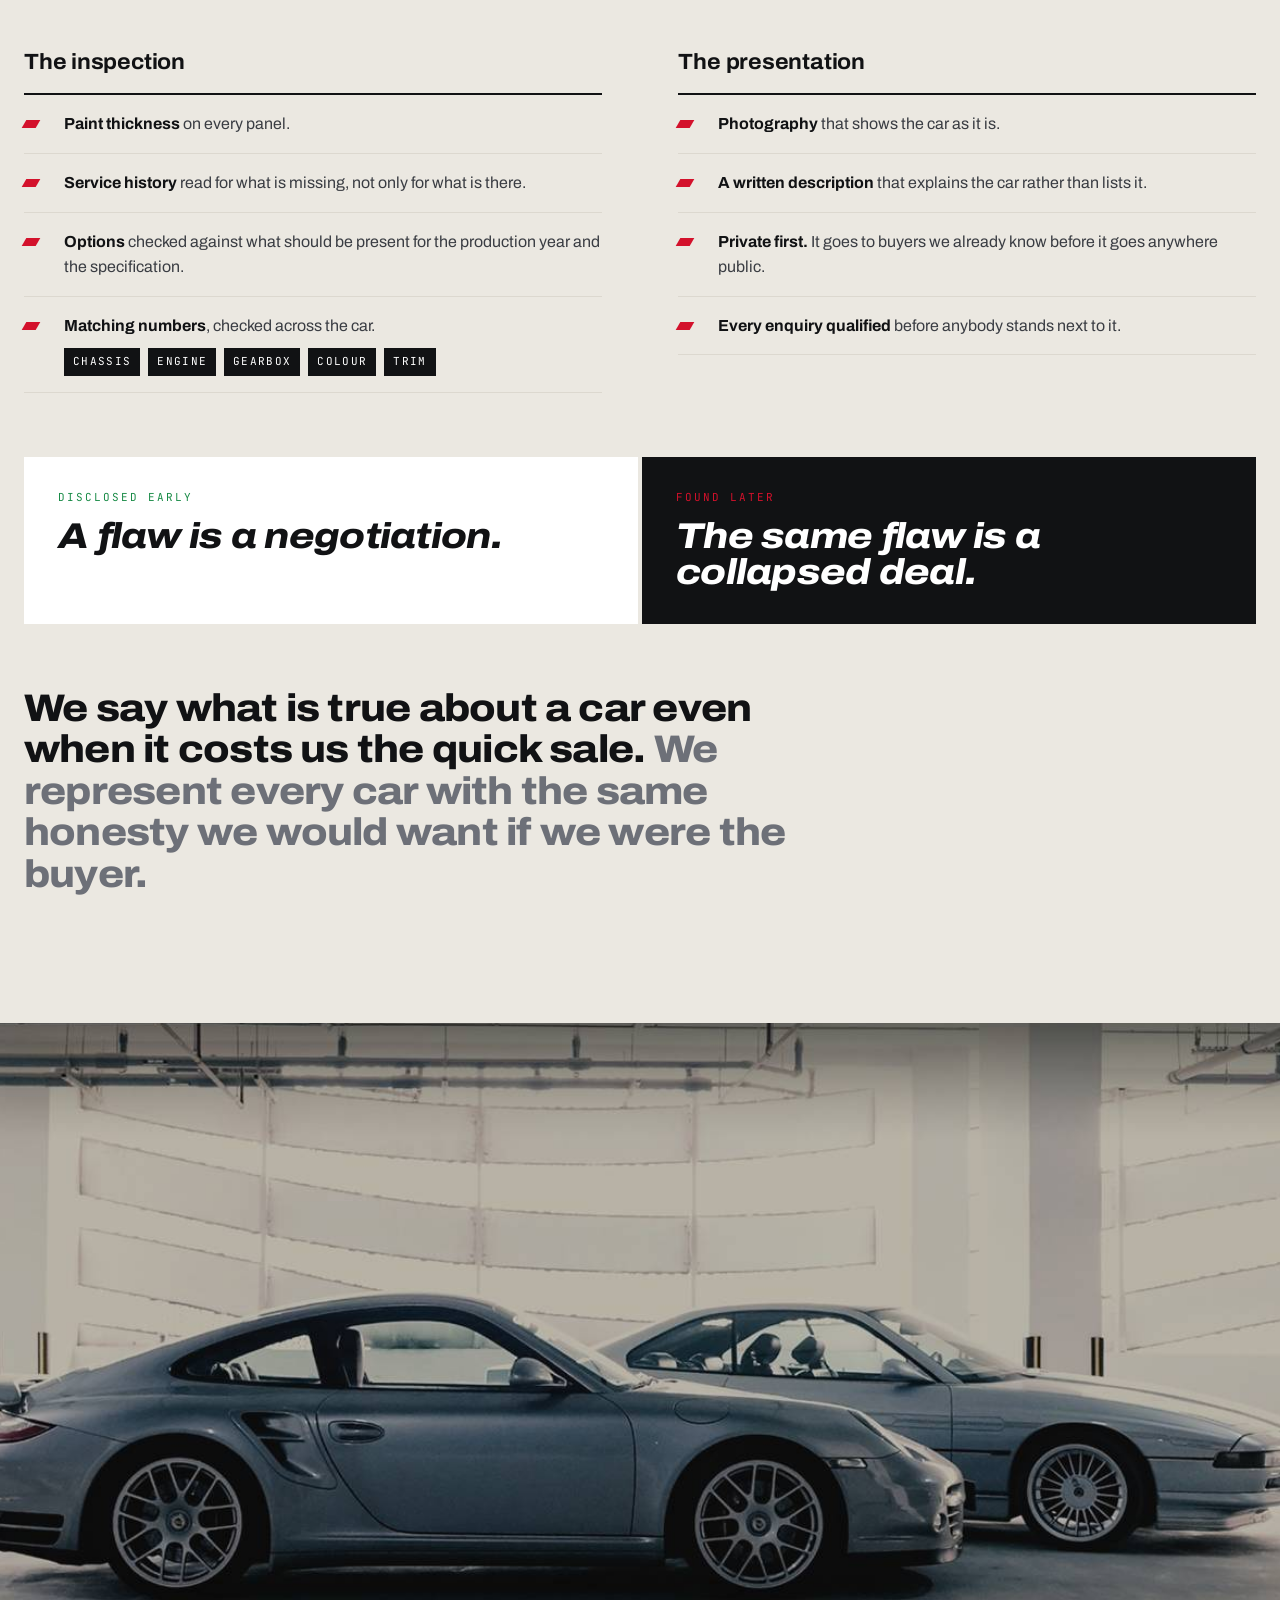
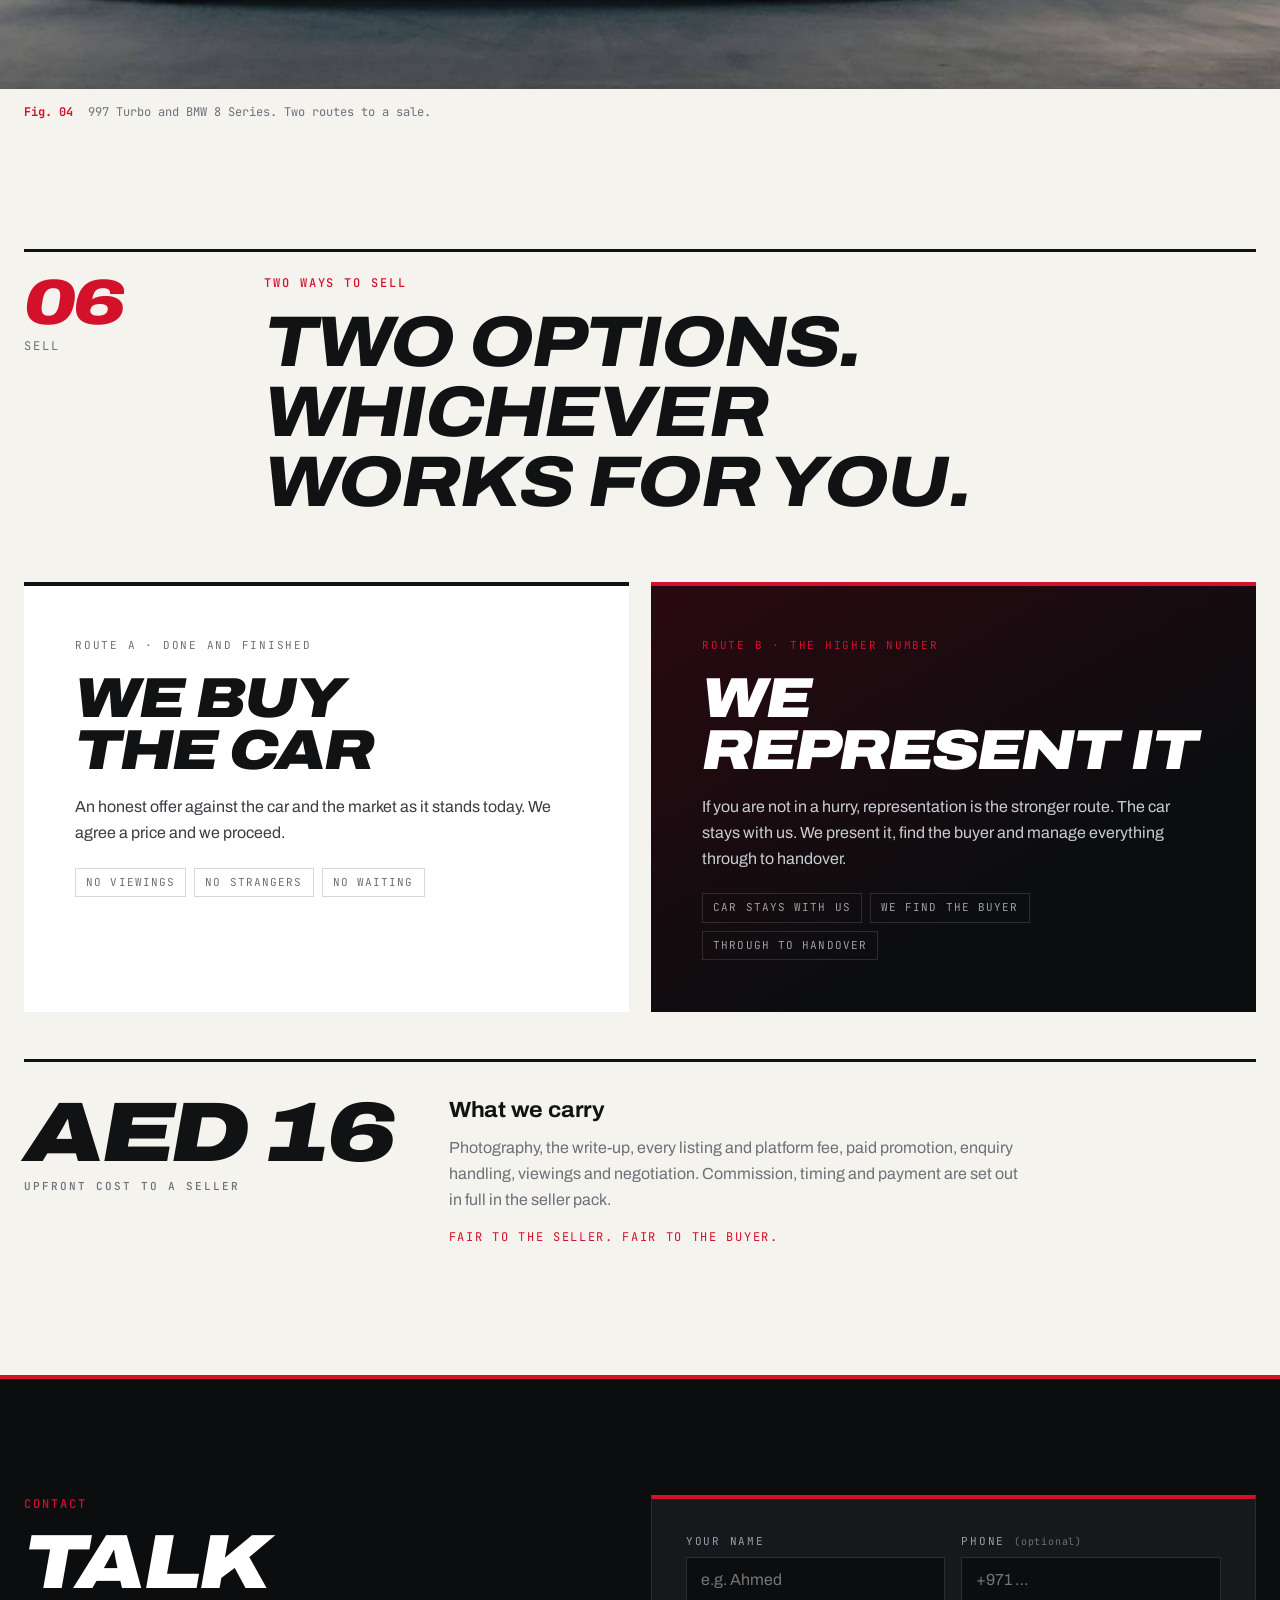
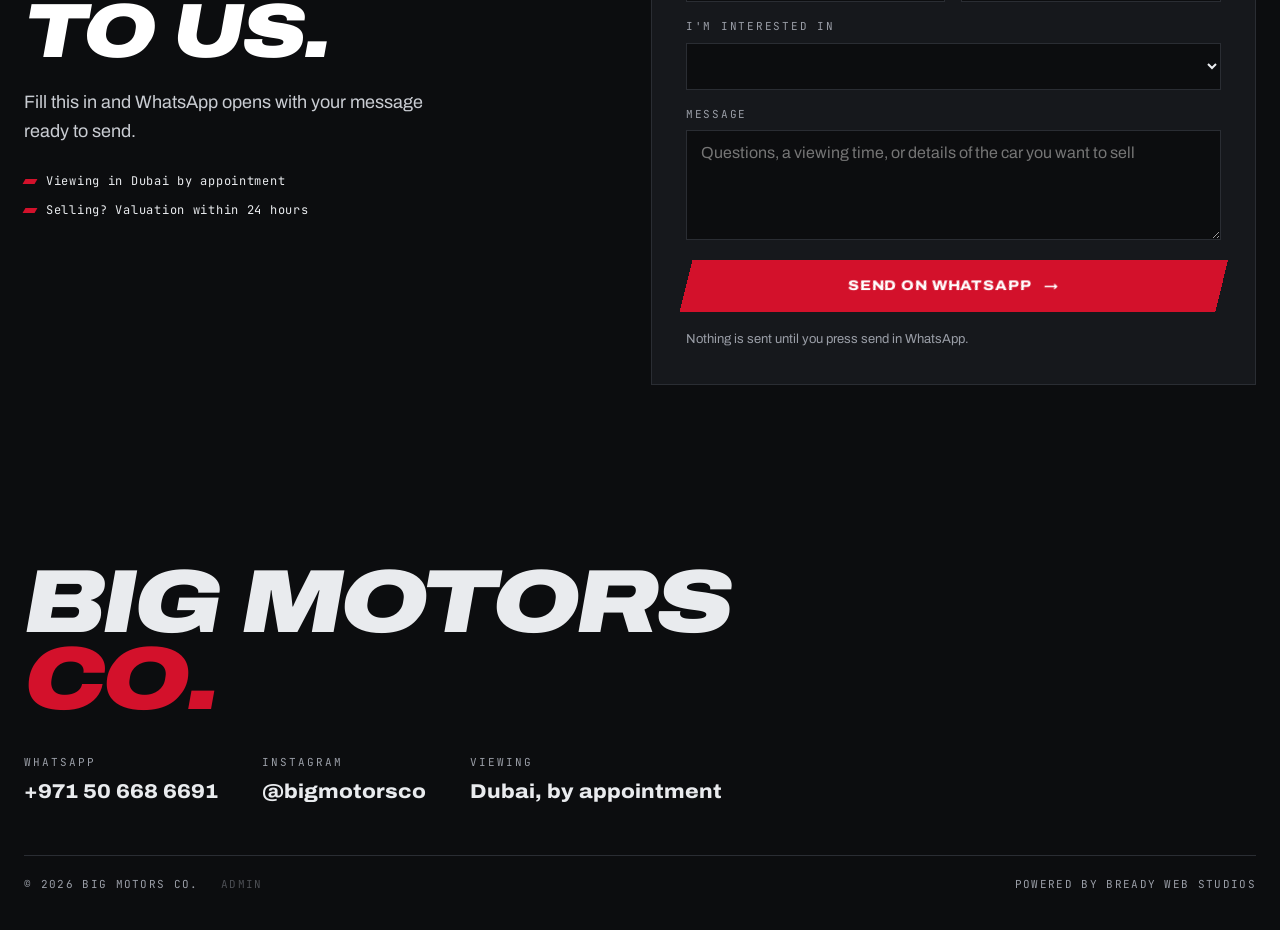
==== commit c0bd1e7a: "YouTube hero video, tap-to-reveal View Car on phones, speedometer on mobile Hero plays the muted You" ====
--- a/index.html
+++ b/index.html
@@ -3,7 +3,7 @@
 <head>
 <meta charset="utf-8">
 <meta name="viewport" content="width=device-width,initial-scale=1,viewport-fit=cover">
-<title>Big Motors Co. · Collector cars in Dubai</title>
+<title>Big Motors Co. · Collector · Dubai · Abu Dhabi </title>
 <meta name="description" content="Classic, youngtimer and collector cars for sale in Dubai. Every car inspected before it is listed.">
 <link rel="preconnect" href="https://fonts.googleapis.com">
 <link rel="preconnect" href="https://fonts.gstatic.com" crossorigin>
@@ -36,19 +36,18 @@
 
 <main>
   <section class="hero" id="hero">
-    <video class="hero-video" autoplay muted loop playsinline preload="metadata" poster="img/hero.jpg" aria-hidden="true">
-      <source src="1022.webm" type="video/webm">
-      <source src="1022.mp4" type="video/mp4">
-    </video>
+    <div class="hero-video" aria-hidden="true">
+      <iframe src="https://www.youtube-nocookie.com/embed/zUDJbYrmJIo?autoplay=1&amp;mute=1&amp;loop=1&amp;playlist=zUDJbYrmJIo&amp;controls=0&amp;playsinline=1&amp;rel=0&amp;disablekb=1&amp;iv_load_policy=3&amp;fs=0" title="Big Motors Co. showreel" tabindex="-1" allow="autoplay; encrypted-media; picture-in-picture" referrerpolicy="strict-origin-when-cross-origin"></iframe>
+    </div>
     <canvas class="streaks" id="streaks" aria-hidden="true"></canvas>
     <div class="wrap">
-      <div class="kicker light"><b id="stock-count">In stock</b> Dubai · By appointment</div>
+      <div class="kicker light"><b id="stock-count">In stock</b> Dubai · Abu Dhabi</div>
       <h1>
         <span class="ln"><span>Iconic cars.</span></span>
-        <span class="ln"><em>Pure Nostalgia.</em></span>
+        <span class="ln"><em>The ones worth keeping.</em></span>
       </h1>
       <div class="hero-foot">
-        <p>Classics, youngtimers and collector cars. Every one goes on the ramp before it is listed.</p>
+        <p></p>
         <a class="btn red nitro" href="#garage"><span>Enter the garage</span> <span class="arr">→</span></a>
       </div>
     </div>
--- a/styles.css
+++ b/styles.css
@@ -69,7 +69,9 @@
 
 /* ---------- Hero ---------- */
 .hero{position:relative;margin-top:var(--head-h);min-height:min(calc(88svh - var(--head-h)),820px);display:flex;align-items:flex-end;overflow:hidden;isolation:isolate;background:var(--night) url(img/hero.jpg) center/cover no-repeat;color:#fff}
-.hero-video{position:absolute;inset:0;width:100%;height:100%;z-index:-3;object-fit:cover;object-position:center 45%;animation:settle 2.4s var(--ease) both}
+.hero-video{position:absolute;inset:0;z-index:-3;overflow:hidden;container-type:size;pointer-events:none;animation:settle 2.4s var(--ease) both}
+/* cover-fit the 16:9 YouTube frame, slightly oversized to crop its edges */
+.hero-video iframe{position:absolute;top:50%;left:50%;width:max(100cqw,177.78cqh);height:max(100cqh,56.25cqw);border:0;transform:translate(-50%,-50%) scale(1.12)}
 .streaks{position:absolute;inset:0;width:100%;height:100%;z-index:-2;pointer-events:none;mix-blend-mode:screen}
 .hero::after{content:"";position:absolute;inset:0;z-index:-1;background:linear-gradient(180deg,rgba(12,13,15,.3) 0%,rgba(12,13,15,.05) 35%,rgba(12,13,15,.65) 75%,rgba(12,13,15,.92) 100%),linear-gradient(90deg,rgba(12,13,15,.5),transparent 60%)}
 @keyframes settle{from{transform:scale(1.12);filter:brightness(.4) blur(4px)}to{transform:scale(1);filter:none}}
@@ -77,7 +79,8 @@
 .hero h1{font-size:clamp(52px,9.5vw,148px);font-weight:900;font-style:italic;font-stretch:120%;line-height:.86;letter-spacing:-.04em;text-transform:uppercase;margin:4px 0 30px}
 .hero h1 .ln{display:block;overflow:hidden;padding:0 .08em .04em 0}
 .hero h1 .ln>*{display:inline-block}
-.hero h1 em{font-style:italic;color:transparent;-webkit-text-stroke:2px #fff;font-size:min(7.6vw,108px);white-space:nowrap}
+.hero h1 em{font-style:italic;color:transparent;-webkit-text-stroke:2px #fff;font-size:min(5.2vw,76px);white-space:nowrap}
+@media (max-width:620px){.hero h1 em{white-space:normal;font-size:clamp(28px,8.4vw,48px);line-height:.92}}
 .hero-foot{display:flex;flex-wrap:wrap;align-items:center;justify-content:space-between;gap:24px}
 .hero-foot p{color:#d9dce1;font-size:18px;max-width:42ch}
 .js .hero h1 .ln>*,.js .hero .kicker,.js .hero-foot{transform:translateX(-115%) skewX(-24deg);filter:blur(10px);opacity:0}
@@ -152,8 +155,15 @@
 .car:hover .select-icon .sl,.car:focus-visible .select-icon .sl{animation:speedLines .6s ease-out .05s both}
 @keyframes carIn{from{transform:translateX(38px)}to{transform:none}}
 @keyframes speedLines{0%{opacity:0;transform:translateX(-10px)}25%{opacity:.9}100%{opacity:0;transform:translateX(10px)}}
-@media (hover:none){.car .select{transform:none}}
 .car:hover .select,.car:focus-visible .select{transform:none;background:var(--red);}
+/* touch screens: no hover; the tag shows after the first tap (.armed) */
+@media (hover:none){
+  .car:hover .select{transform:translateX(105%)}
+  .car:hover .select-icon,.car:hover .select-icon .sl{animation:none}
+  .car.armed .select{transform:none}
+  .car.armed .select-icon{animation:carIn .6s cubic-bezier(.15,.8,.2,1) .05s both}
+  .car.armed .select-icon .sl{animation:speedLines .6s ease-out .05s both}
+}
 .car .body{padding:18px 20px 22px;display:grid;gap:6px;border-top:4px solid var(--ink);position:relative}
 .car .body::before{content:"";position:absolute;left:0;top:-4px;height:4px;width:100%;background:var(--red);transform:scaleX(0);transform-origin:left;transition:transform .45s var(--ease)}
 .car:hover .body::before{transform:scaleX(1)}
@@ -502,9 +512,10 @@
 .hud-speed{fill:#fff;font-family:var(--f-mono);font-size:26px;font-weight:700;font-style:italic;text-anchor:middle}
 .hud-unit{fill:var(--ash);font-family:var(--f-mono);font-size:8px;letter-spacing:.2em;text-transform:uppercase;text-anchor:middle}
 .hud-gear{fill:var(--red);font-family:var(--f-mono);font-size:15px;font-weight:700;text-anchor:middle}
-.hud-nitro{position:absolute;left:38px;right:38px;bottom:-10px;height:4px;background:rgba(17,18,20,.25);transform:skewX(-30deg)}
+.hud-nitro{position:absolute;left:24%;right:24%;bottom:-10px;height:4px;background:rgba(17,18,20,.25);transform:skewX(-30deg)}
 .hud-nitro i{display:block;height:100%;width:0;background:linear-gradient(90deg,#ffb020,var(--red))}
-@media (max-width:900px){.hud{display:none}}
+@media (max-width:900px){.hud{width:120px;height:120px}}
+@media (max-width:620px){.hud{width:96px;height:96px;right:max(14px,env(safe-area-inset-right,0px));bottom:max(14px,env(safe-area-inset-bottom,0px))}.hud-nitro{bottom:-8px;height:3px}}
 
 /* ---------- Reduced motion: keep the video, drop everything else ---------- */
 @media (prefers-reduced-motion:reduce){
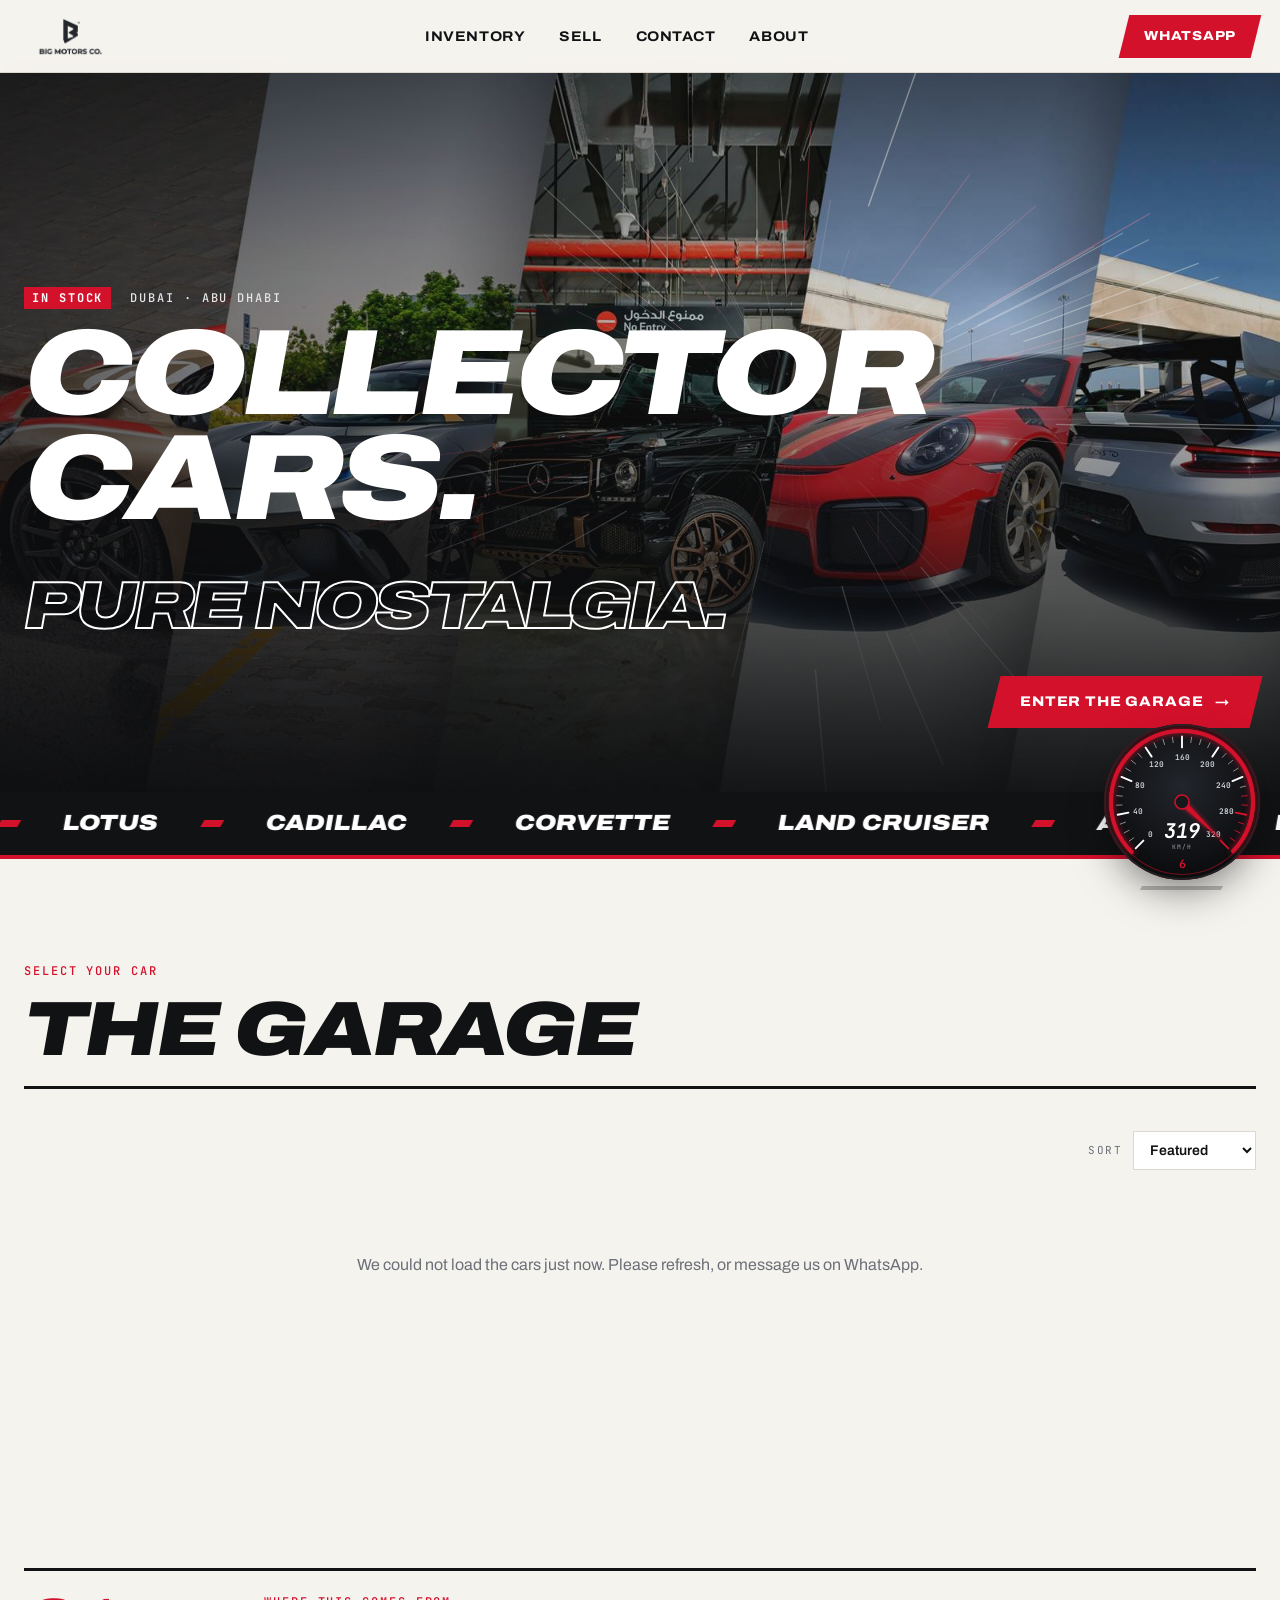
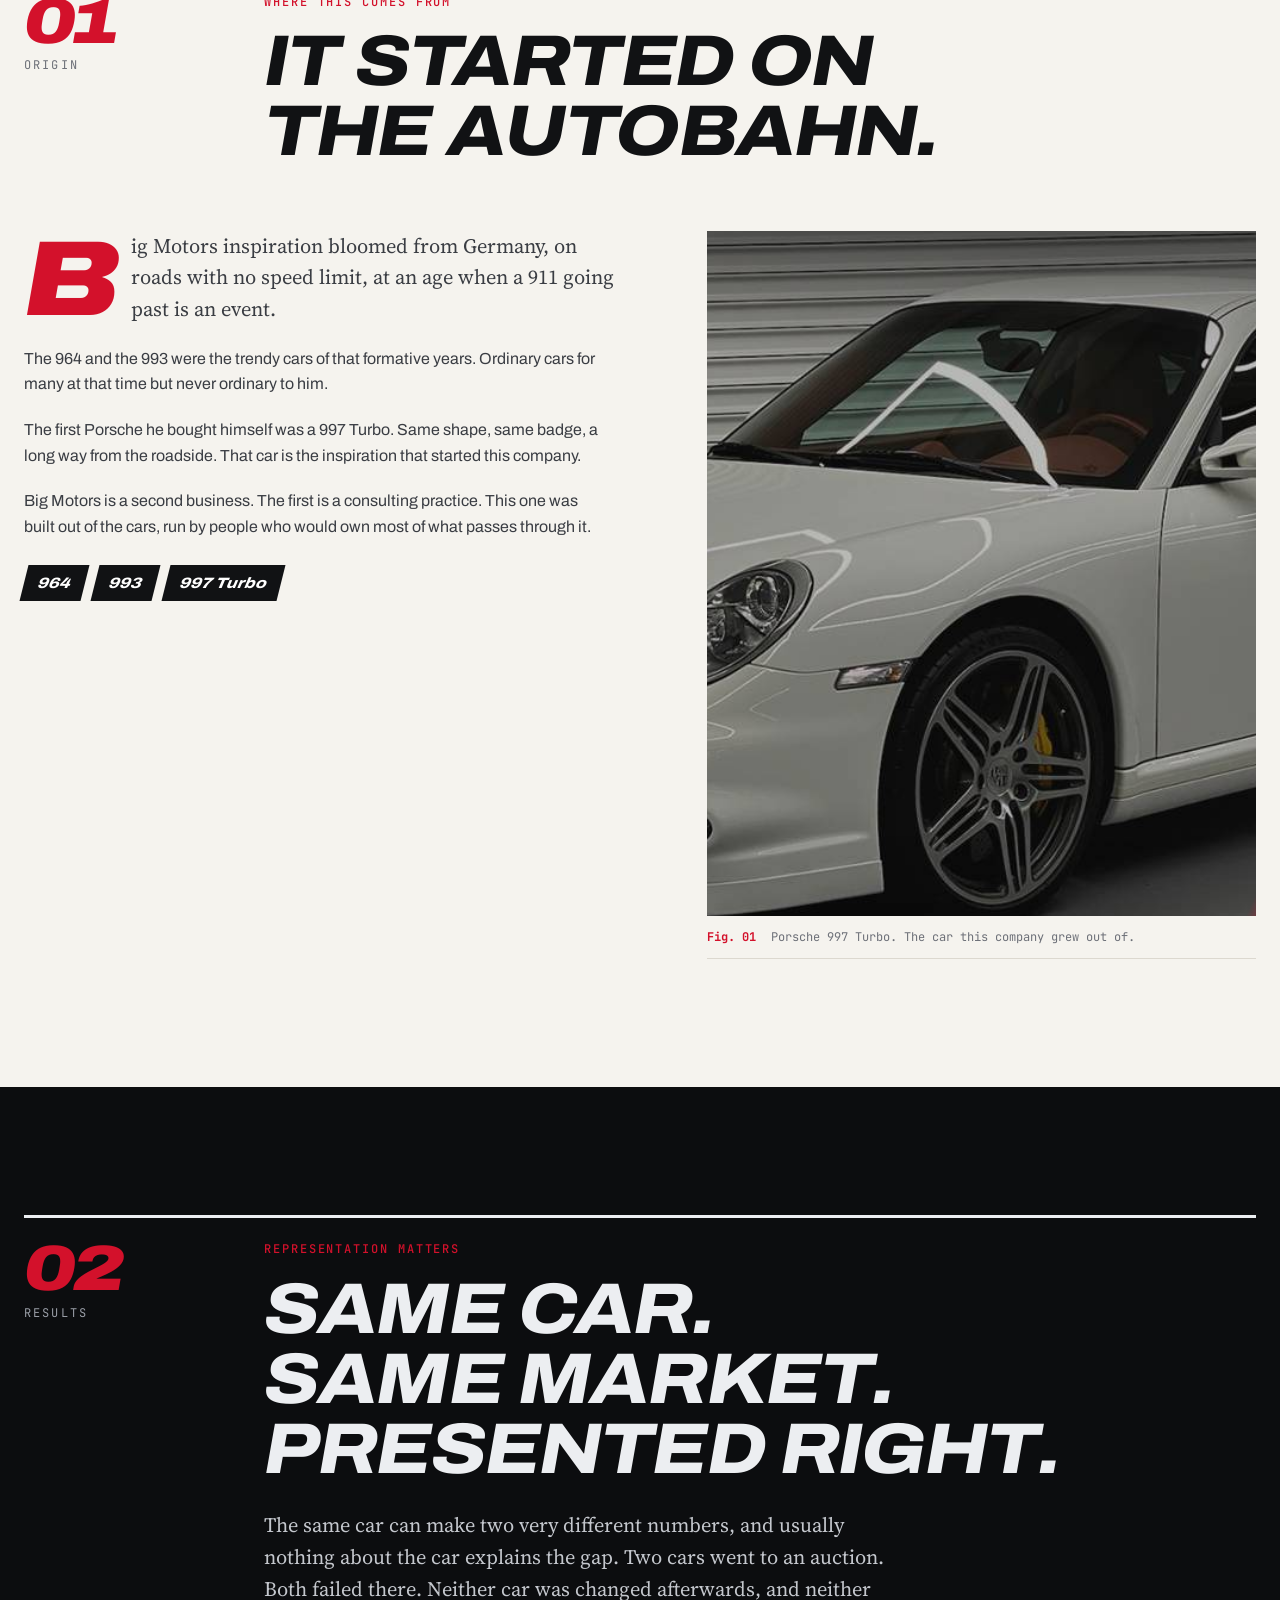
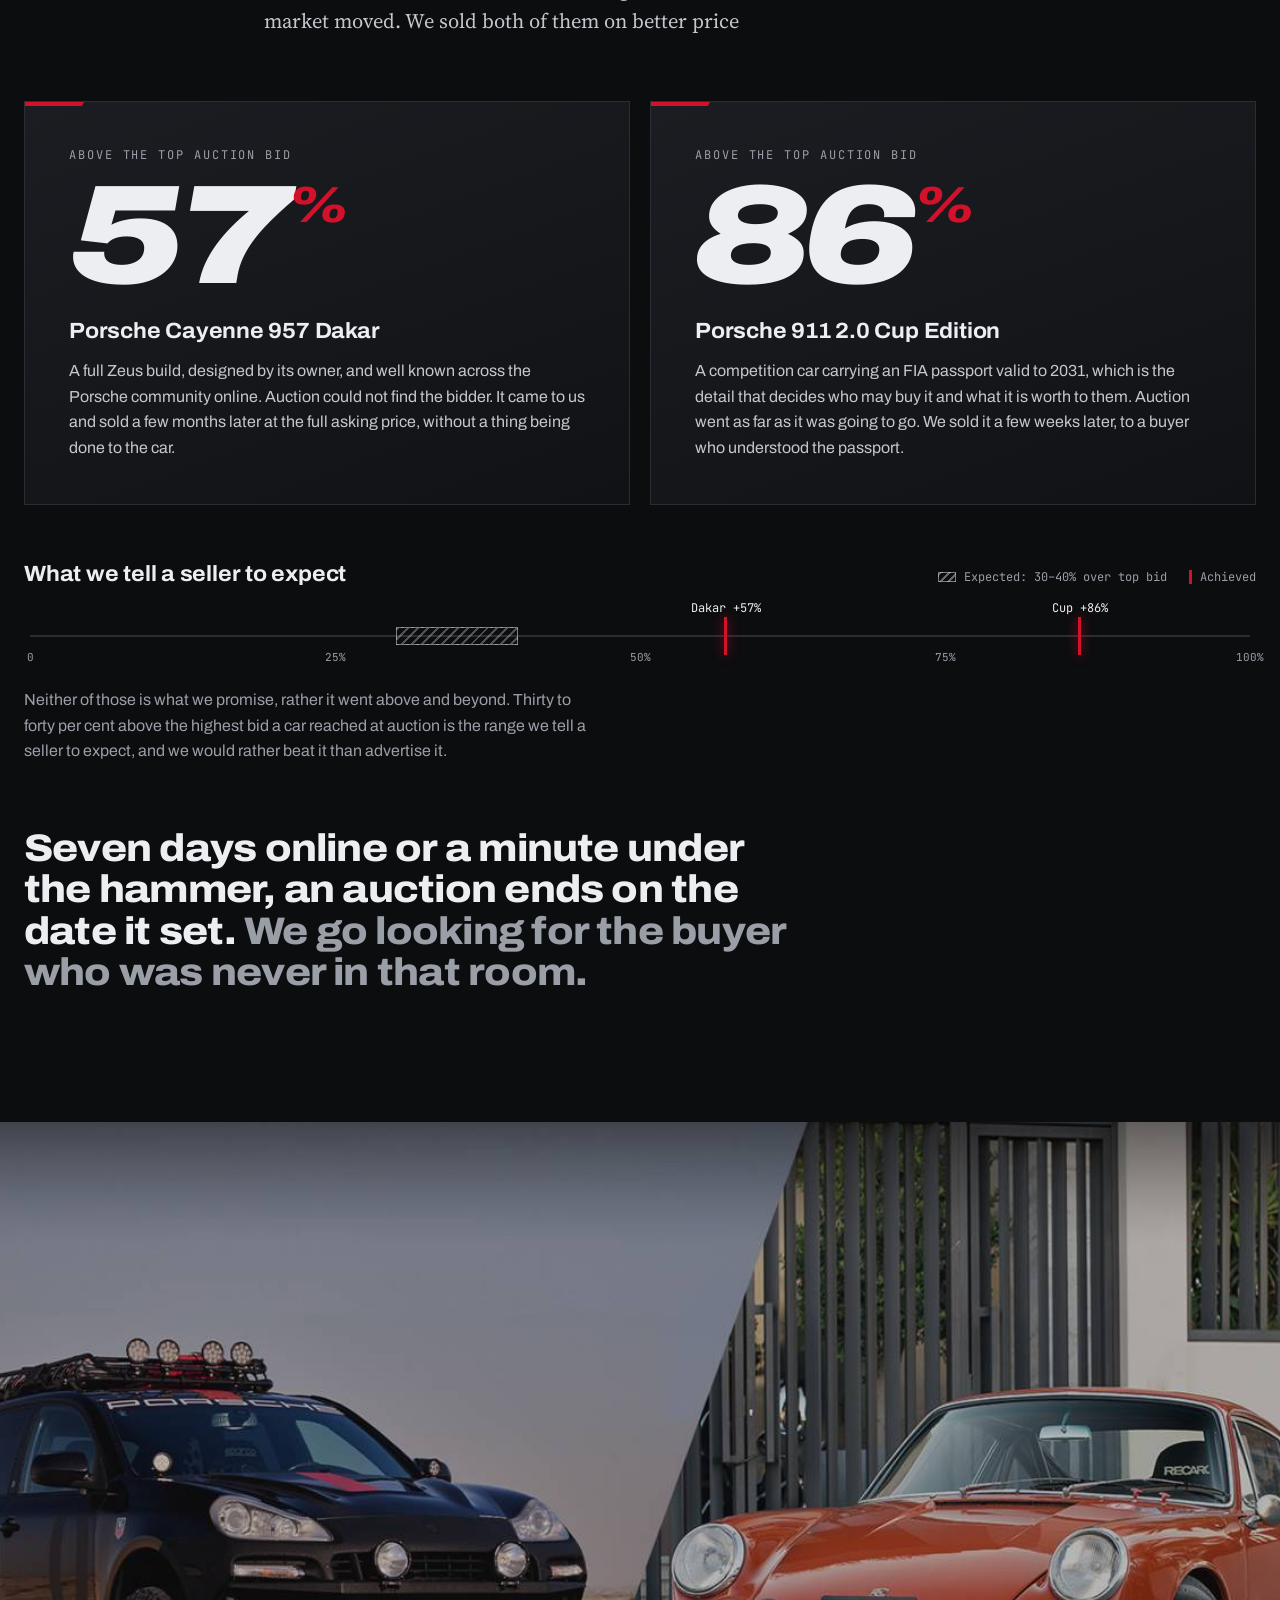
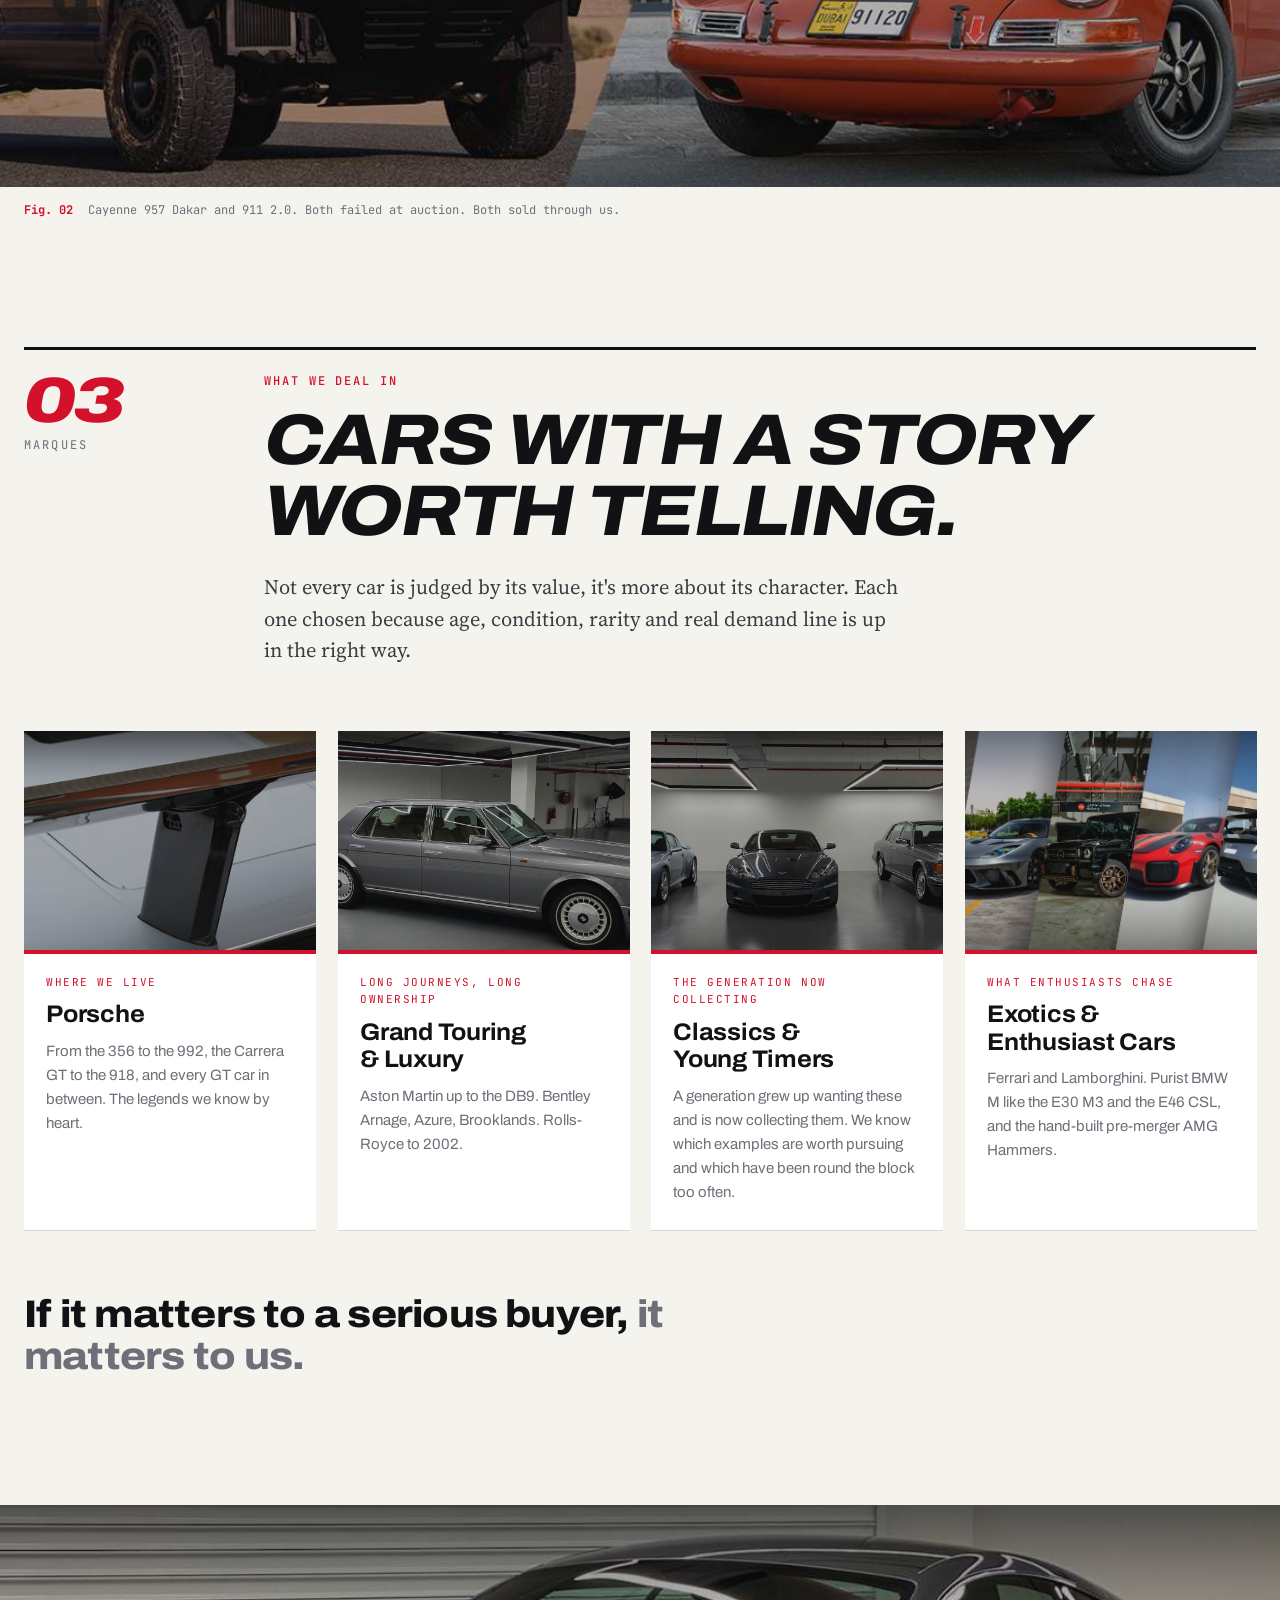
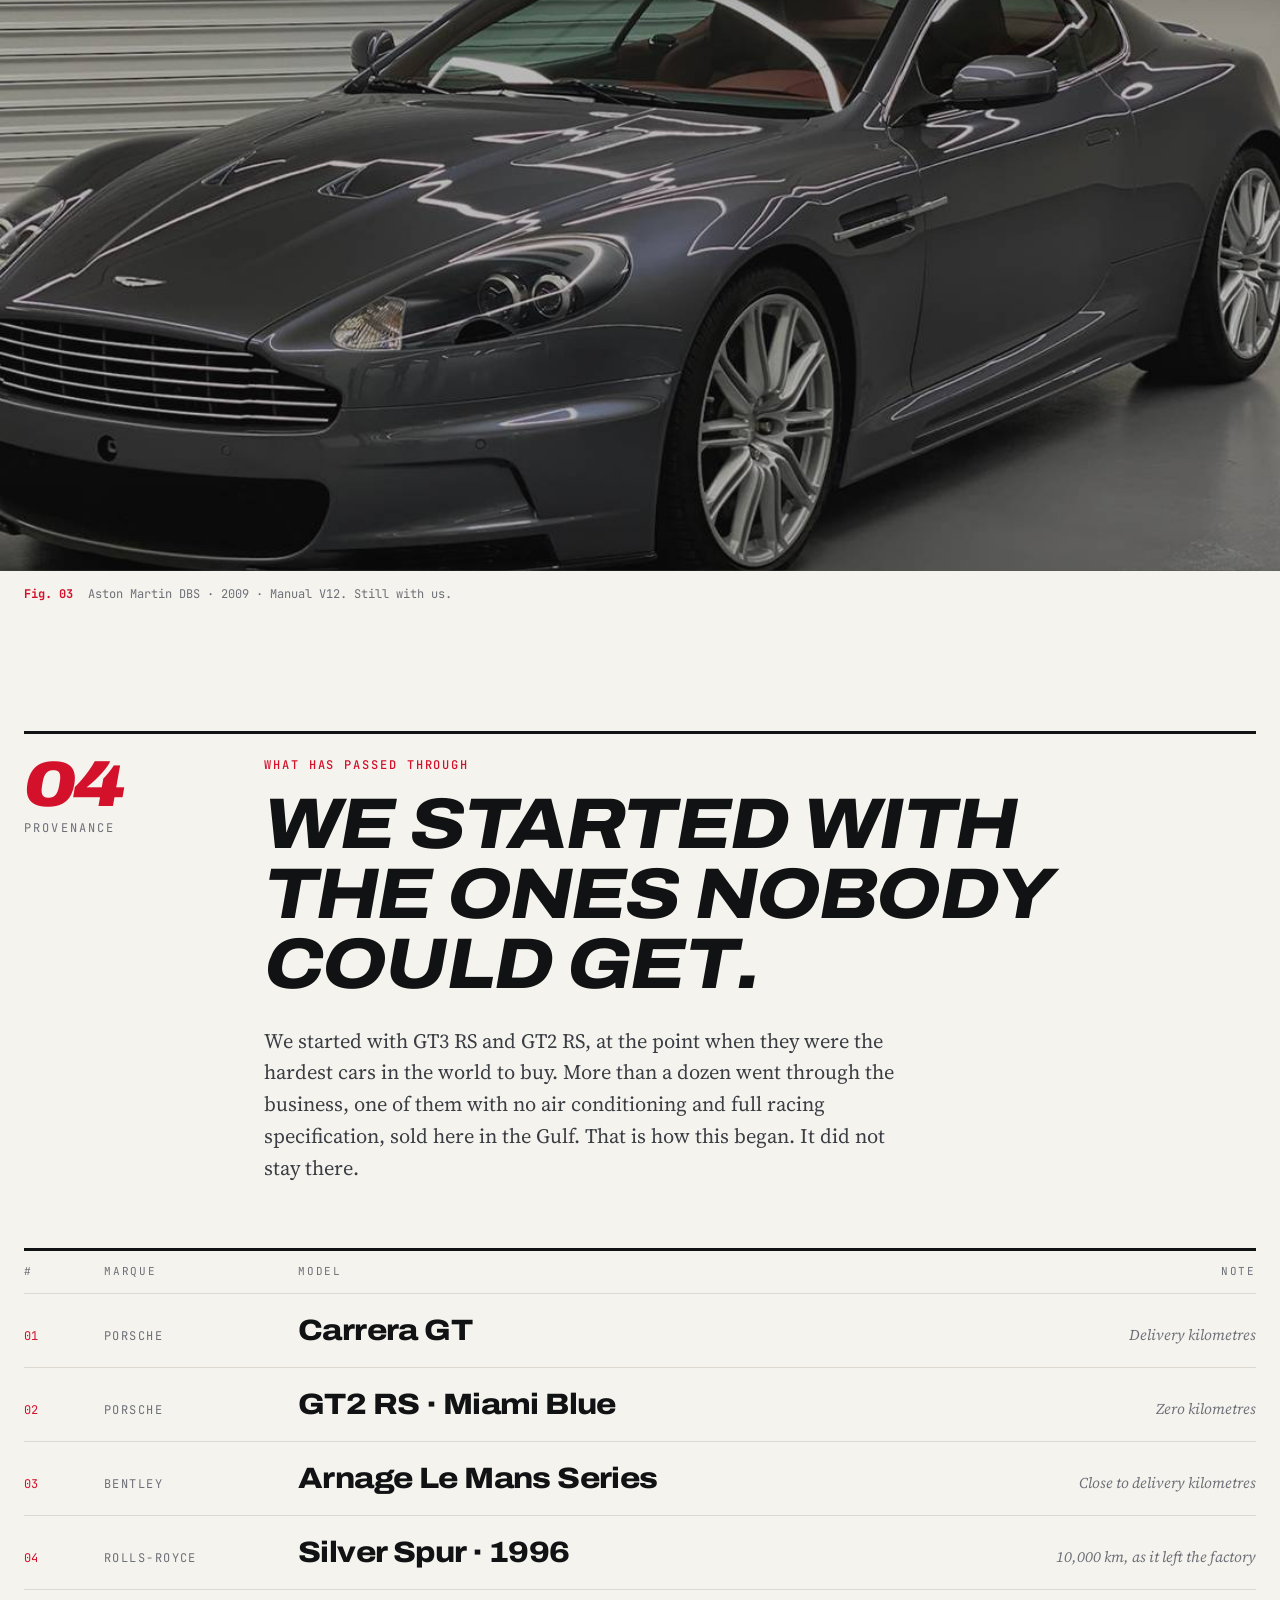
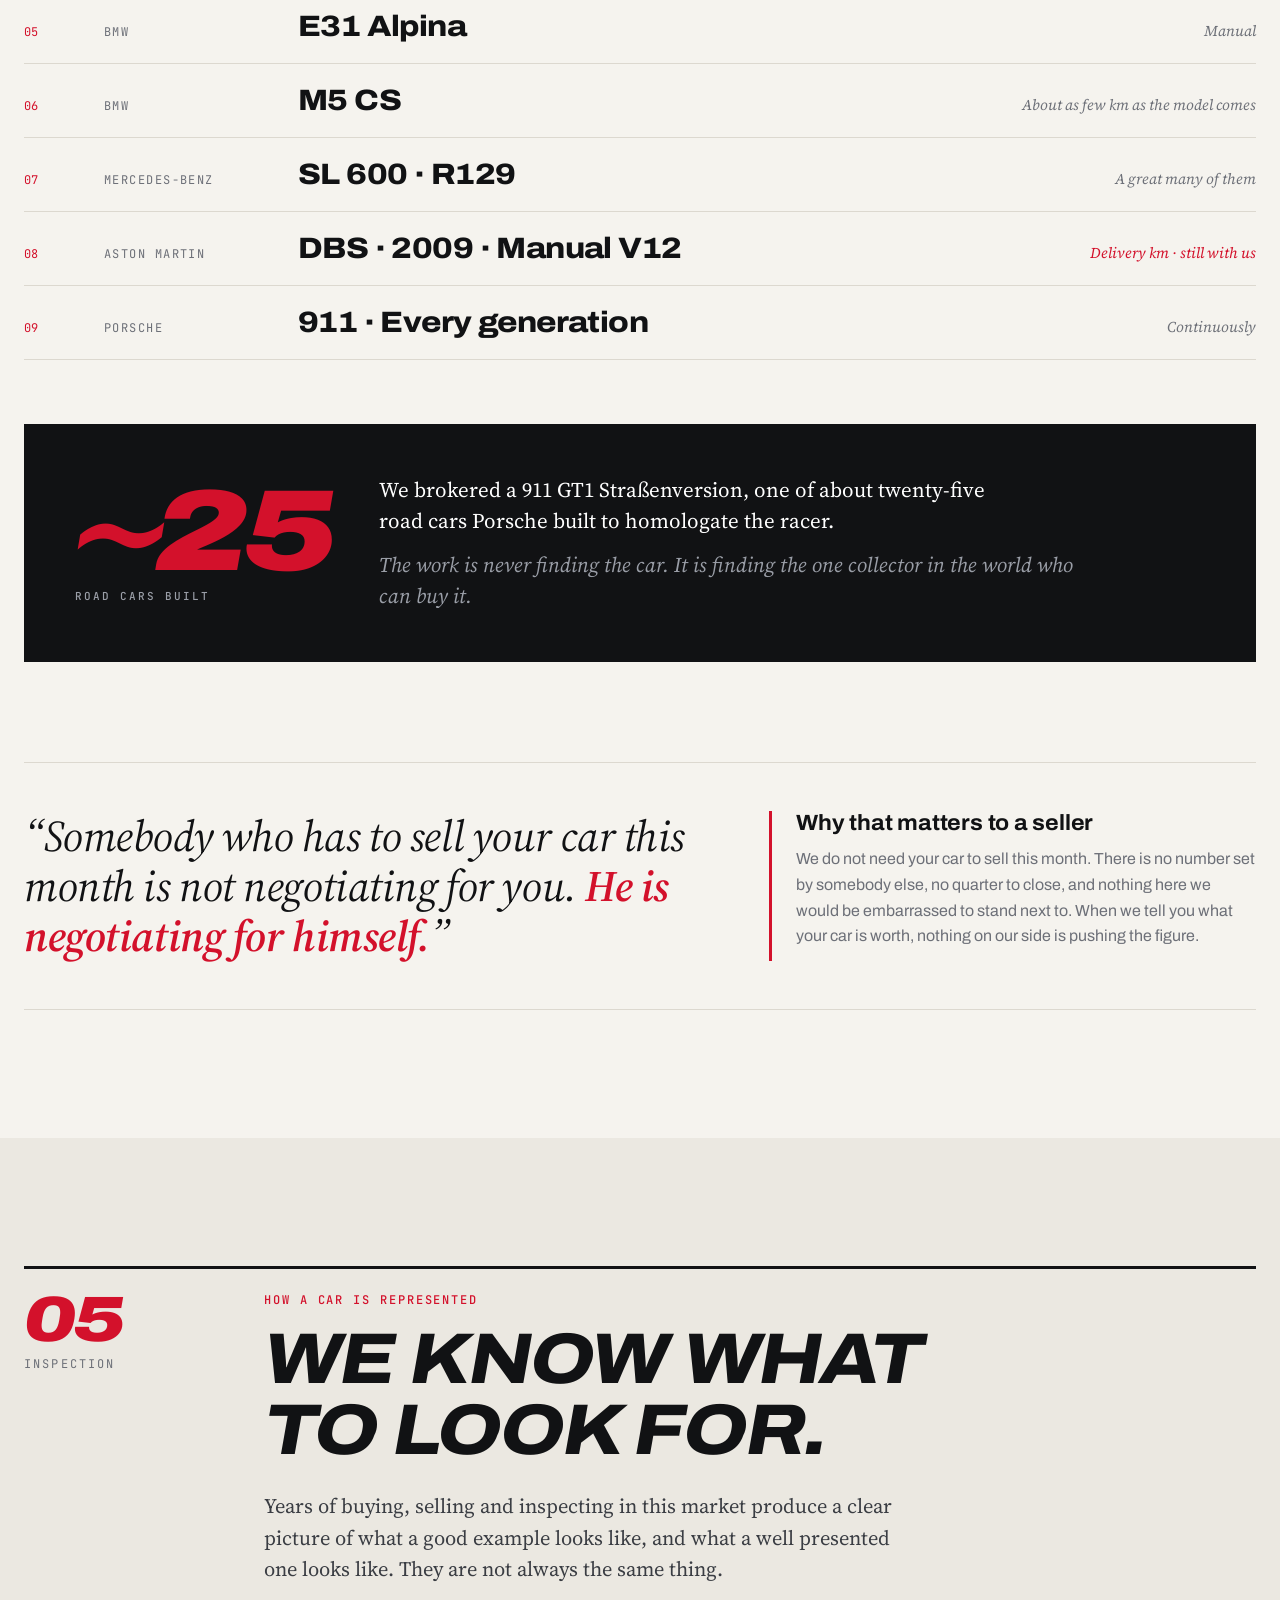
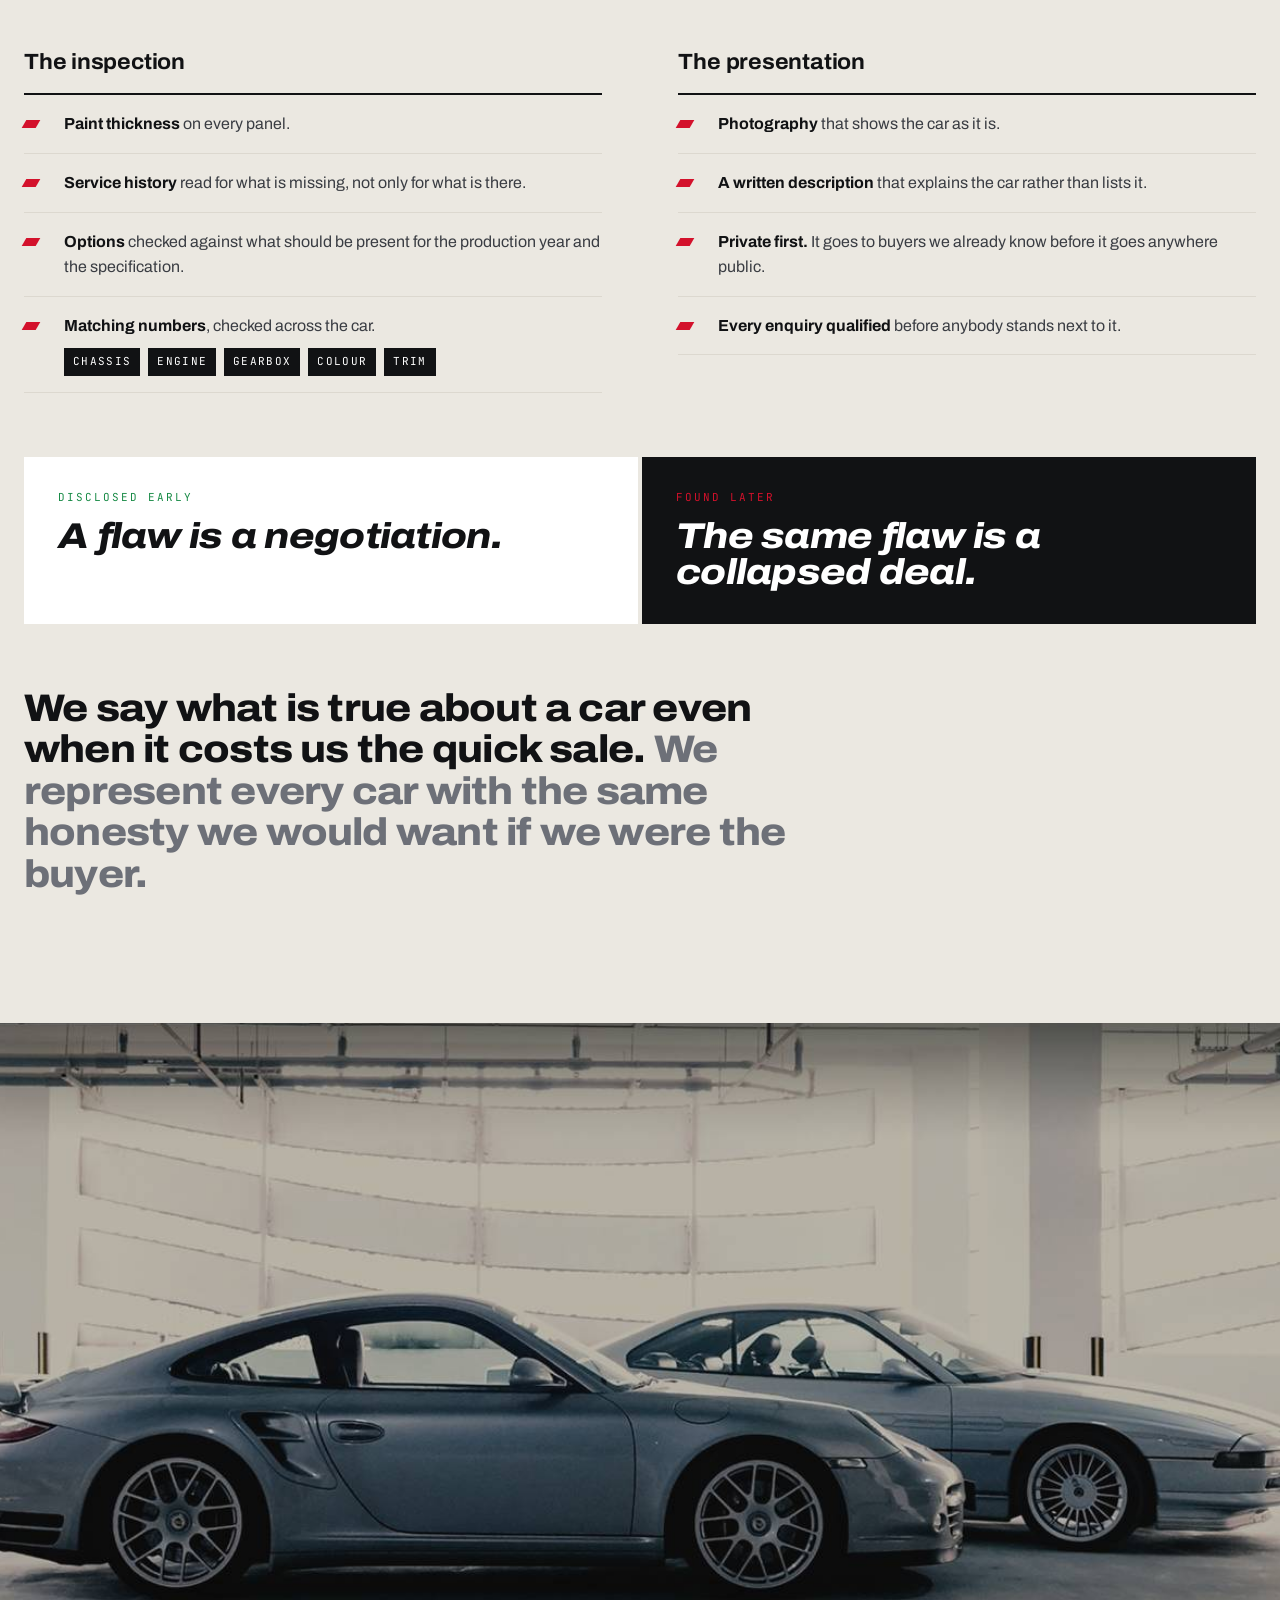
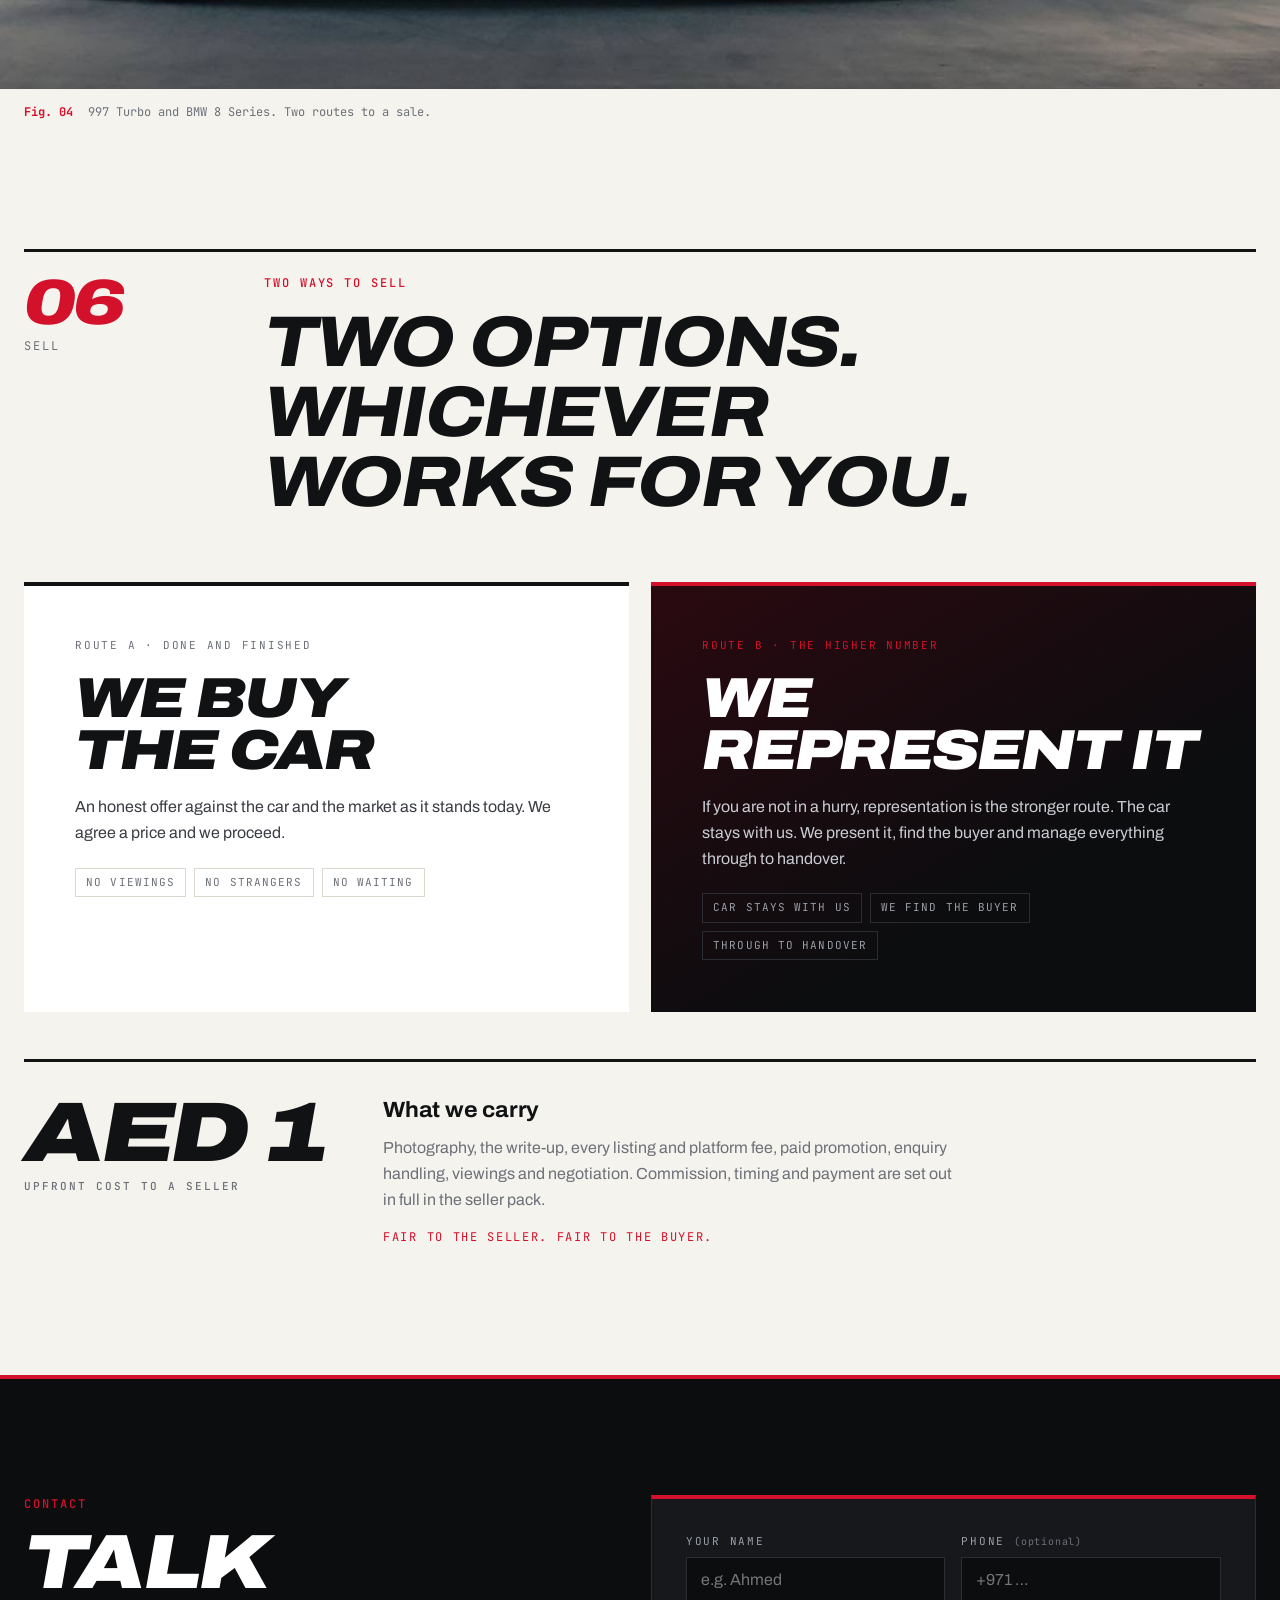
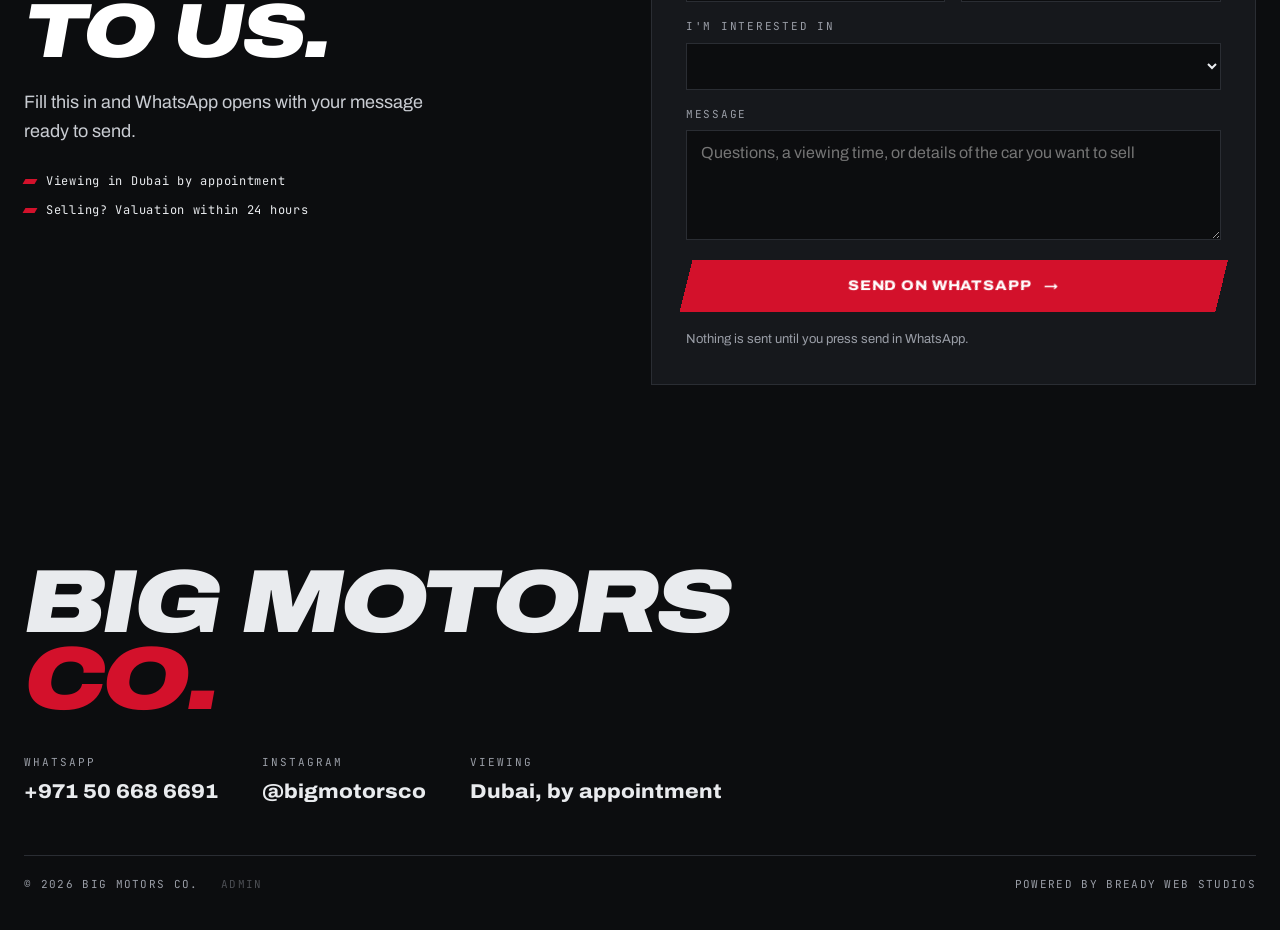
==== commit 25d5d3d5: "Hero section wordings update" ====
--- a/index.html
+++ b/index.html
@@ -43,8 +43,8 @@
     <div class="wrap">
       <div class="kicker light"><b id="stock-count">In stock</b> Dubai · Abu Dhabi</div>
       <h1>
-        <span class="ln"><span>Iconic cars.</span></span>
-        <span class="ln"><em>The ones worth keeping.</em></span>
+        <span class="ln"><span>Collector cars.</span></span>
+        <span class="ln"><em>Pure nostalgia.</em></span>
       </h1>
       <div class="hero-foot">
         <p></p>
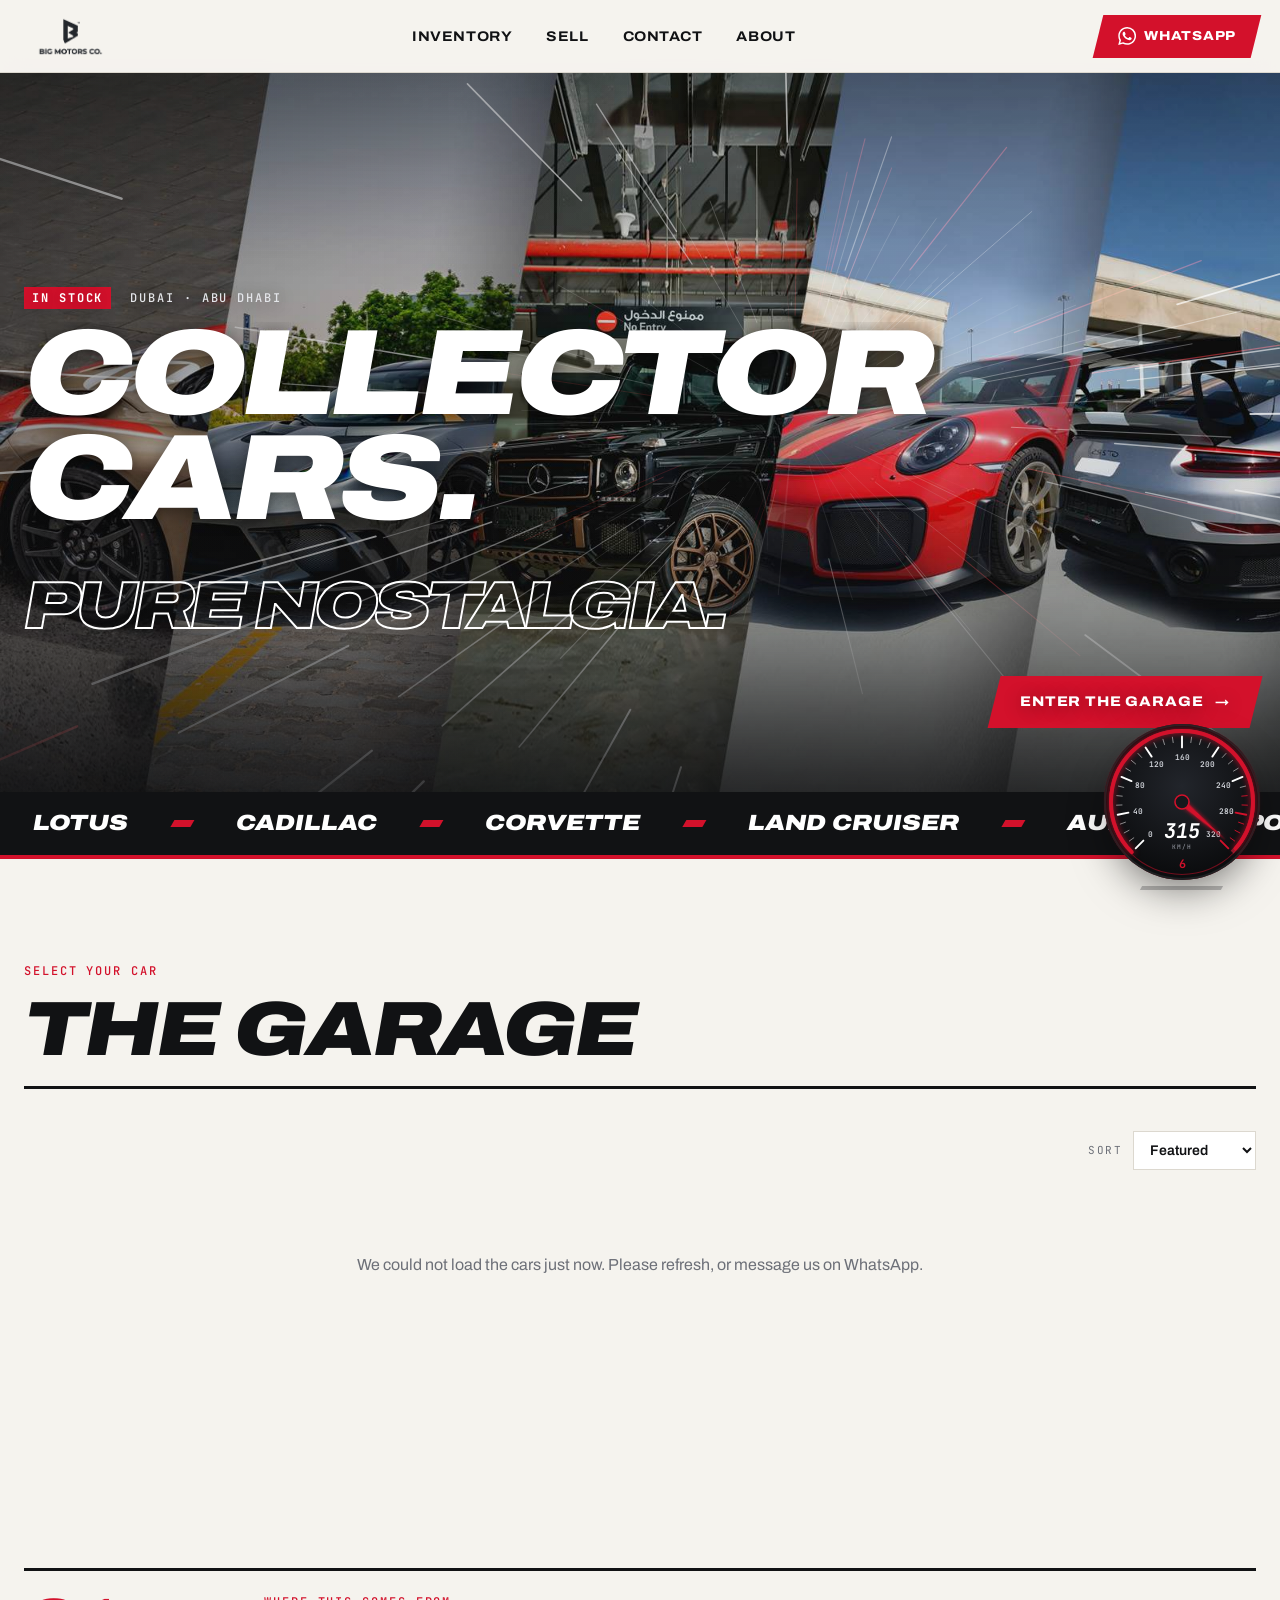
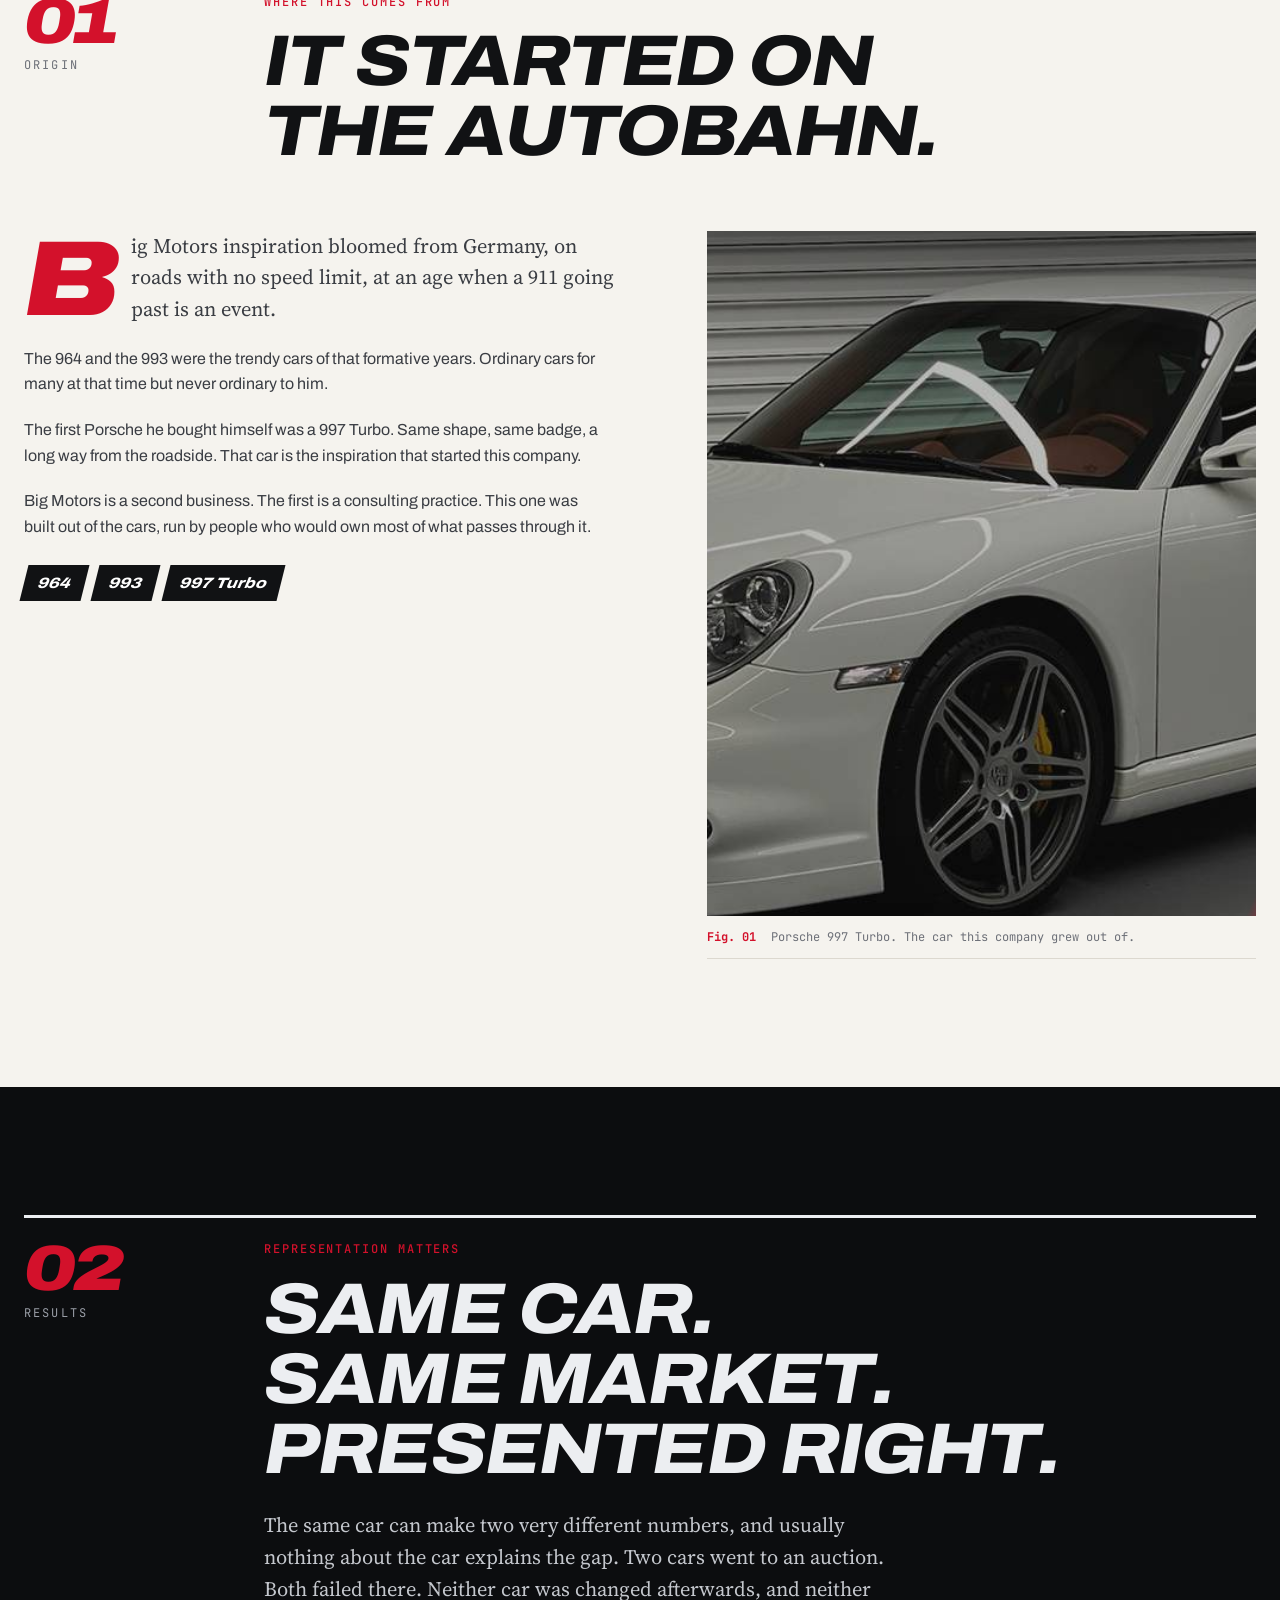
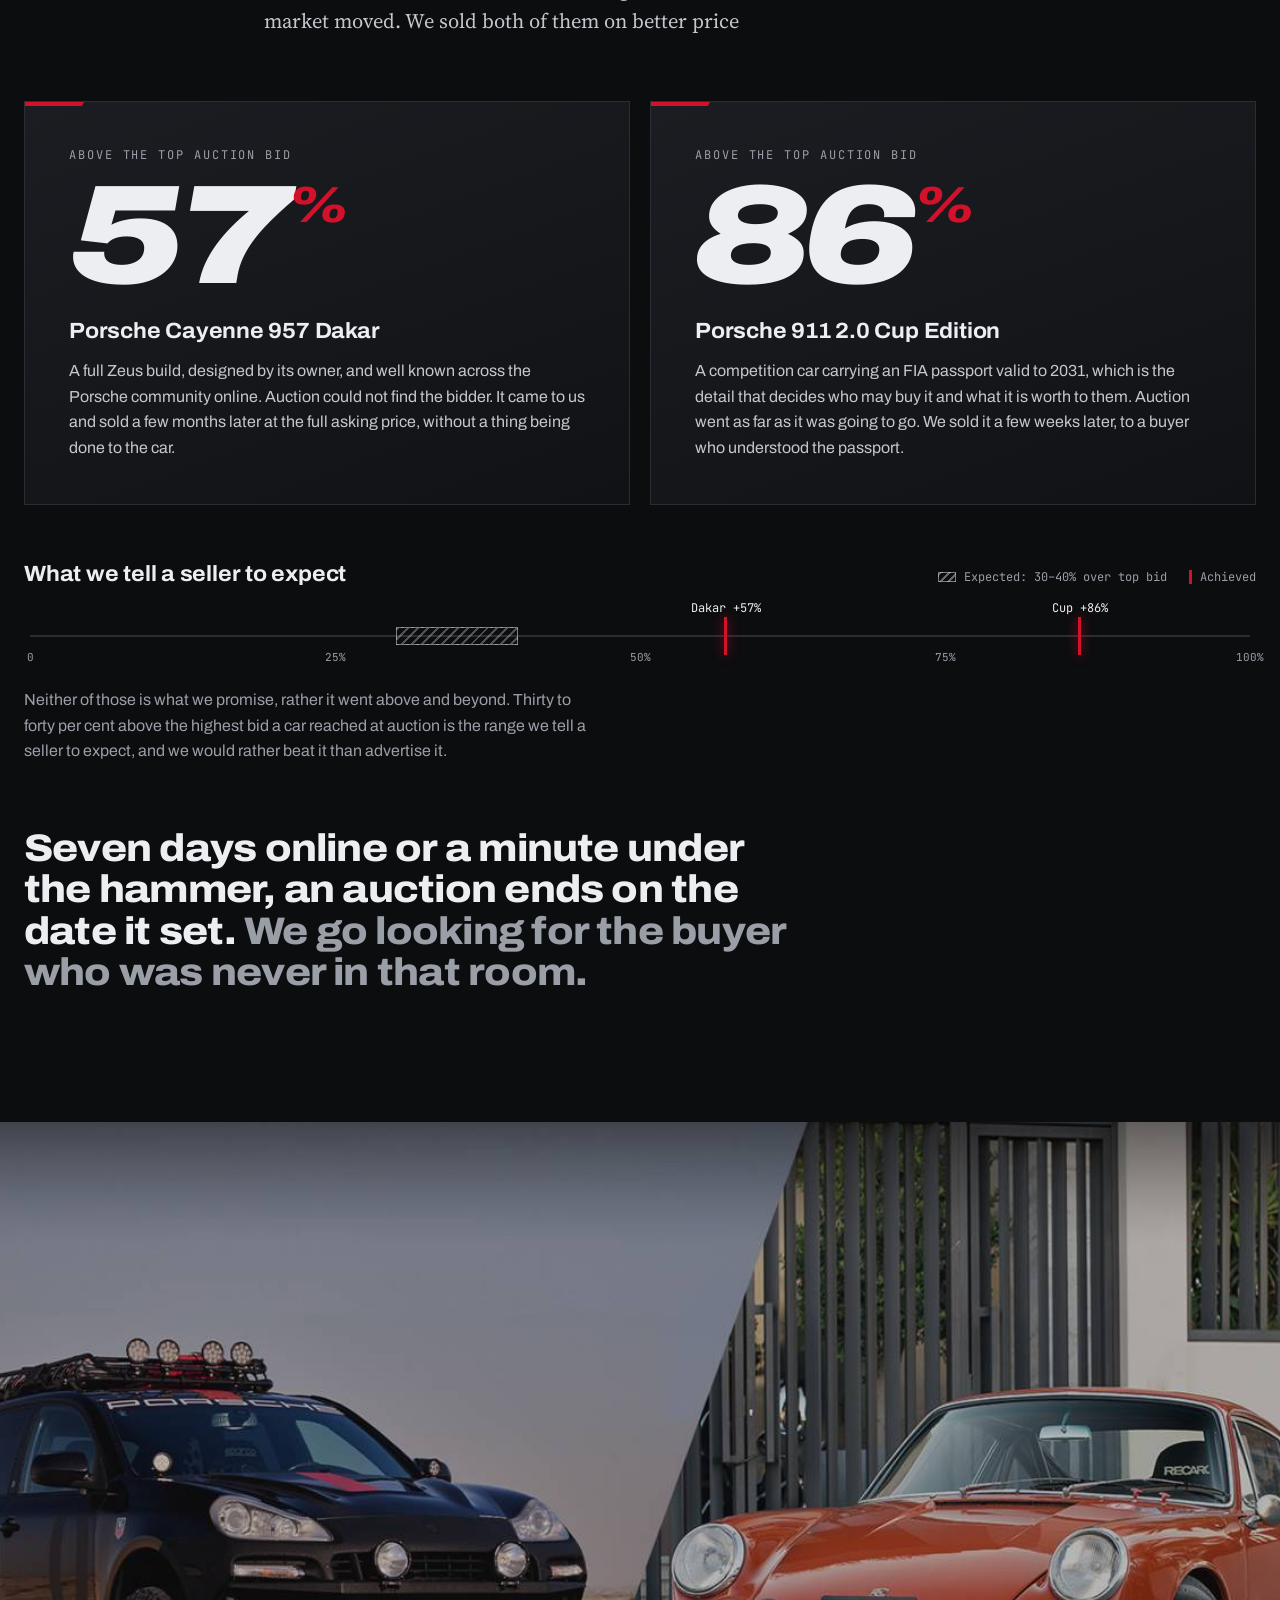
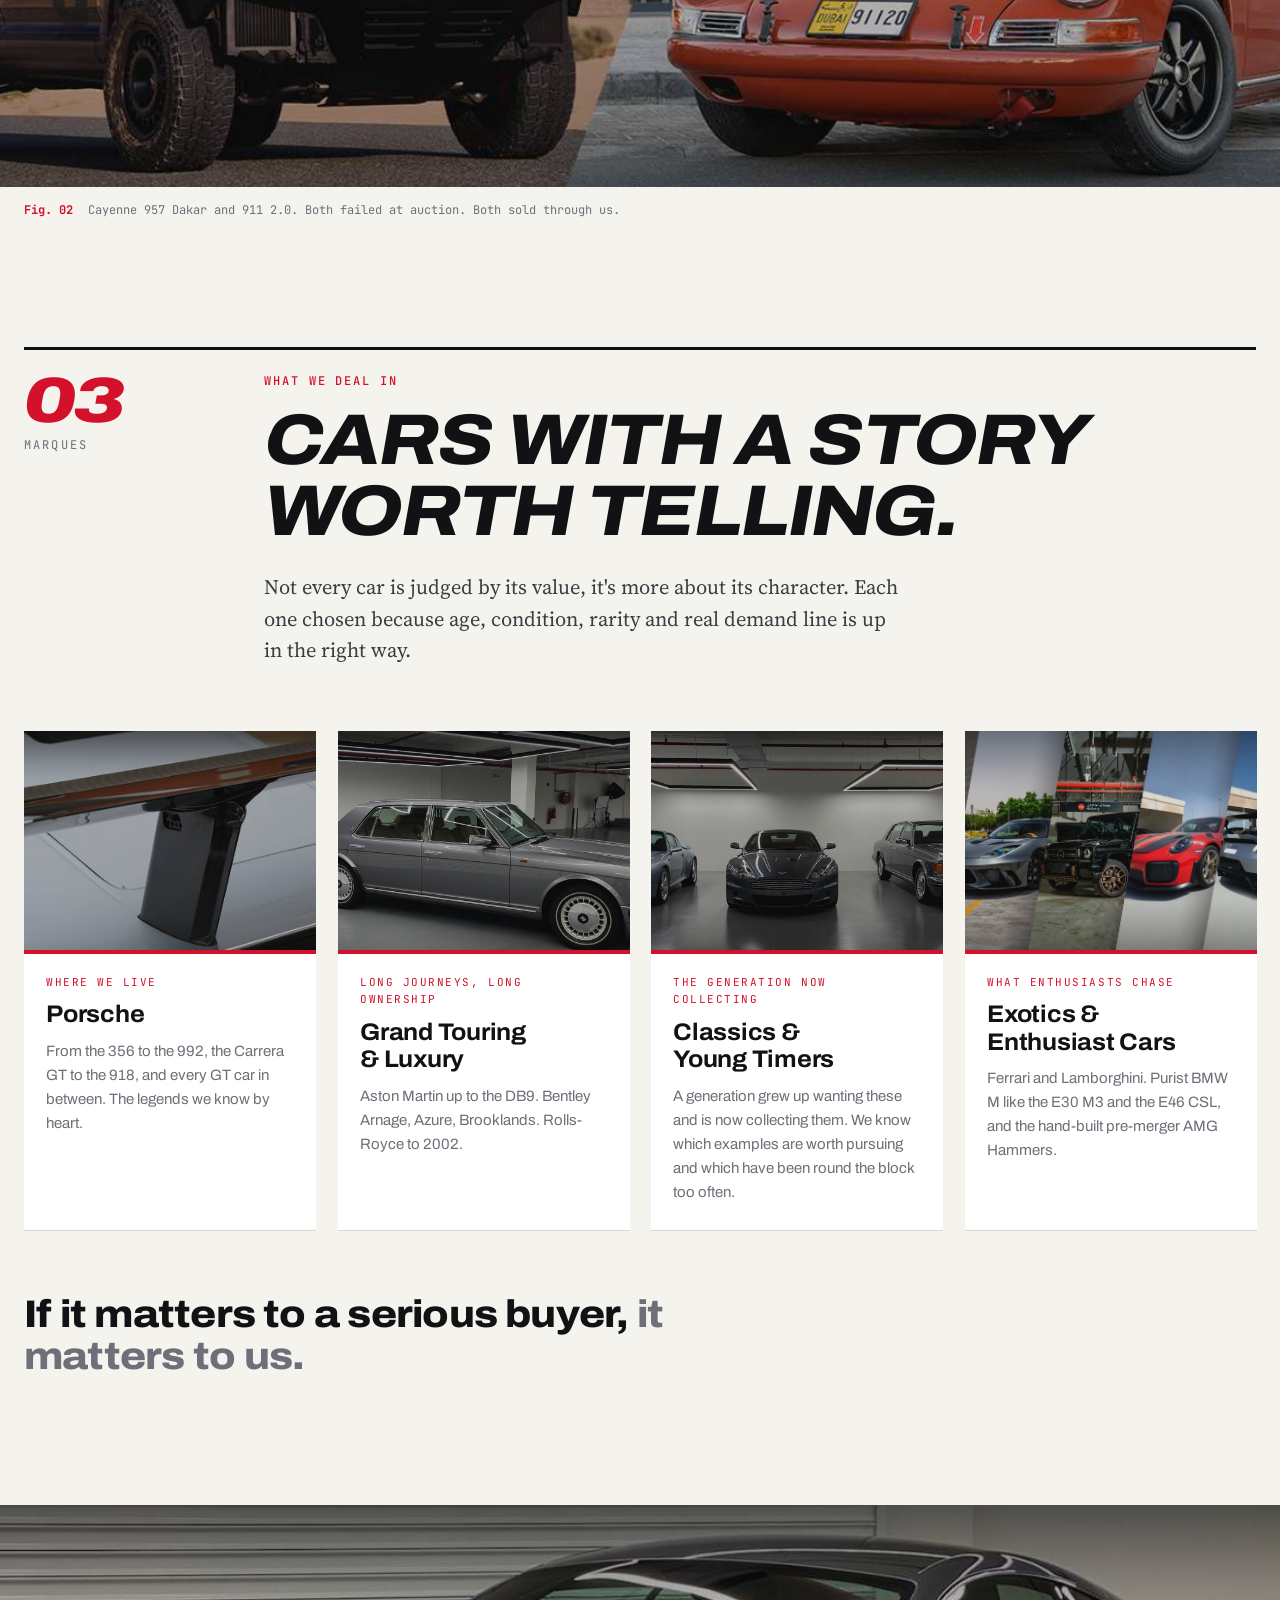
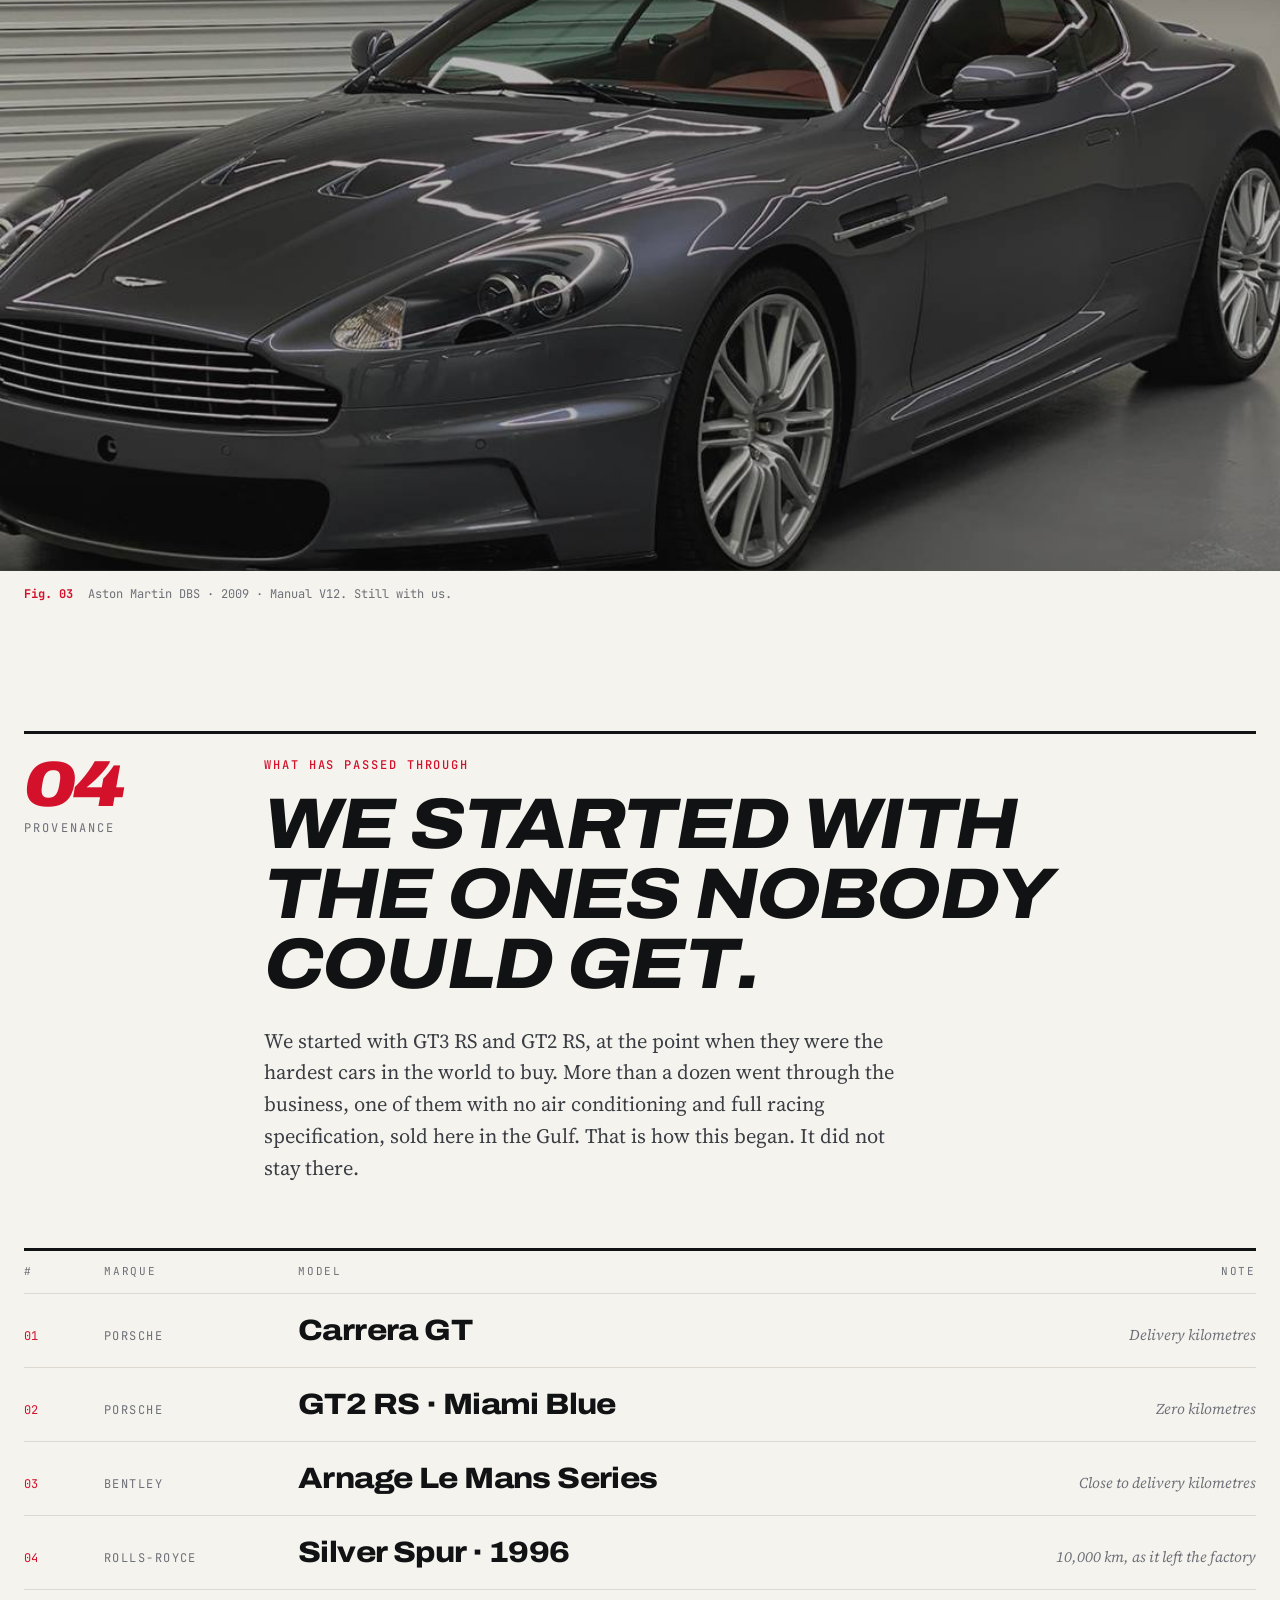
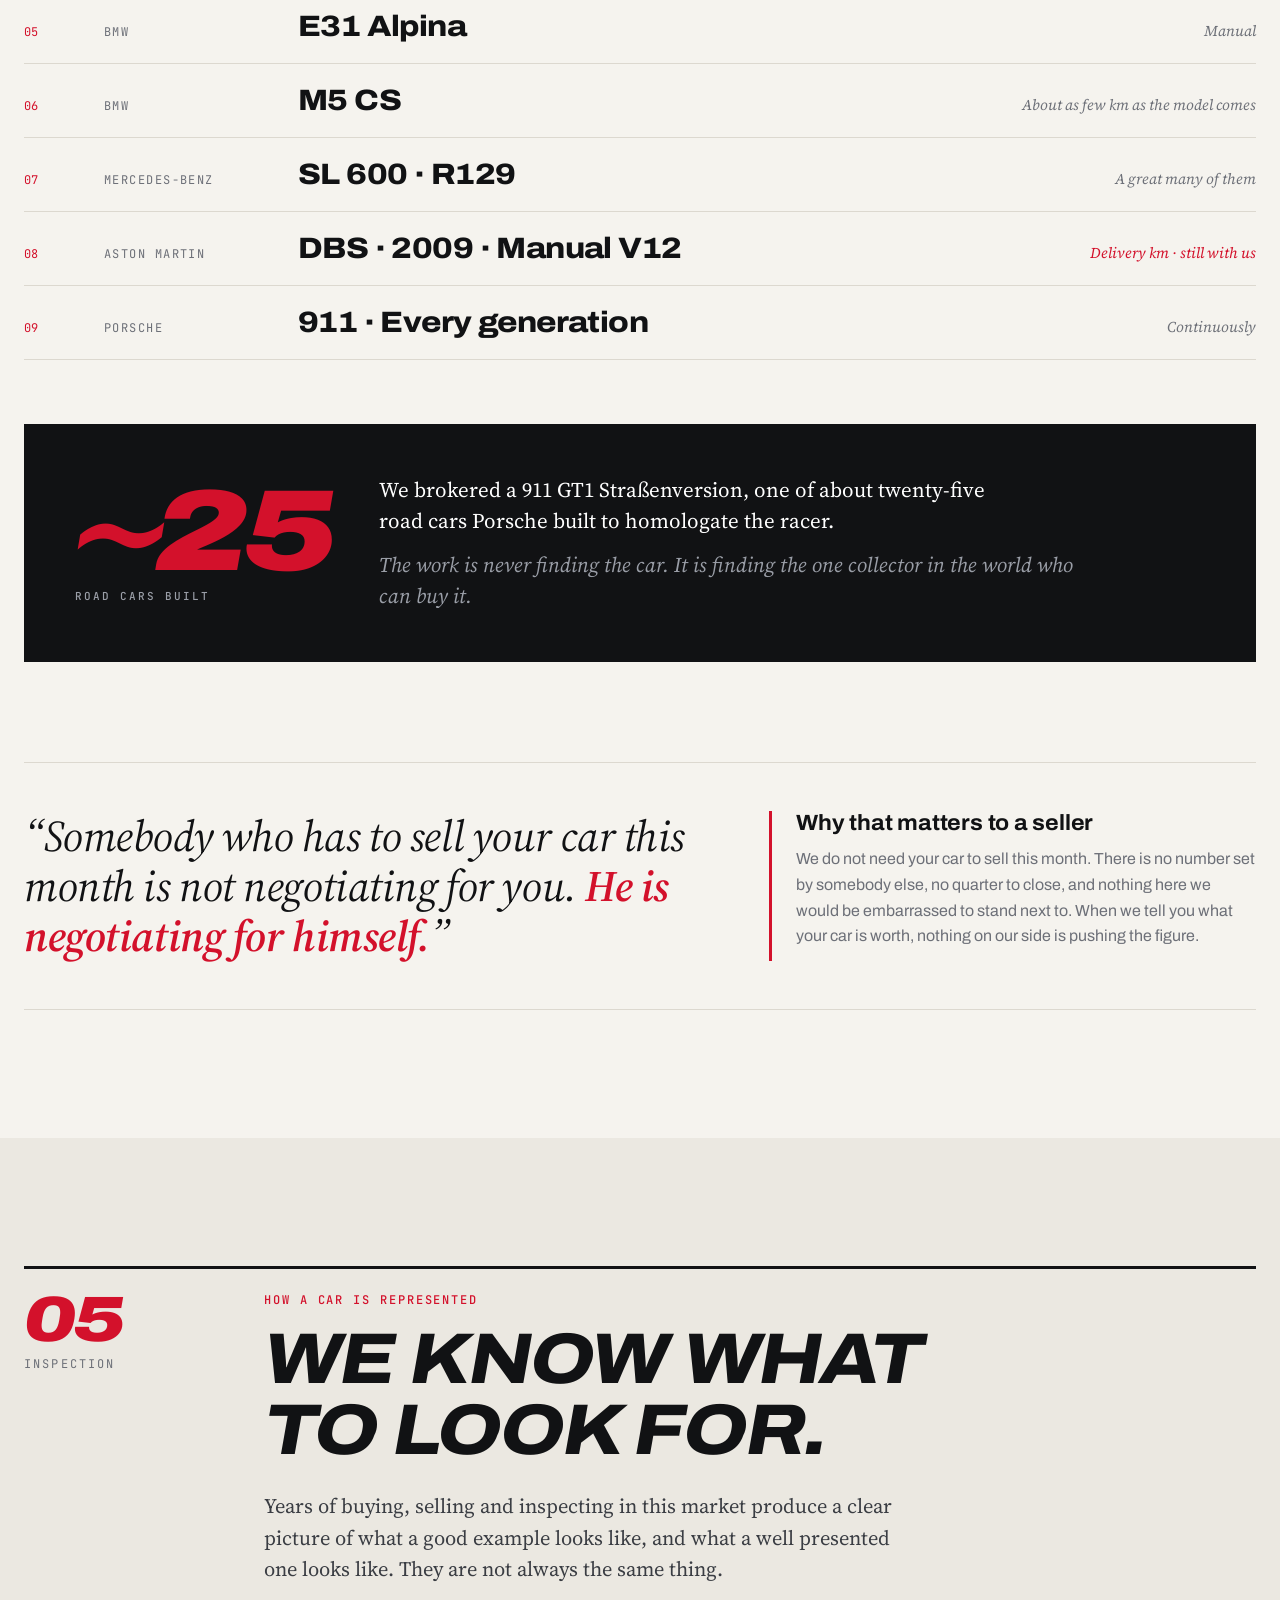
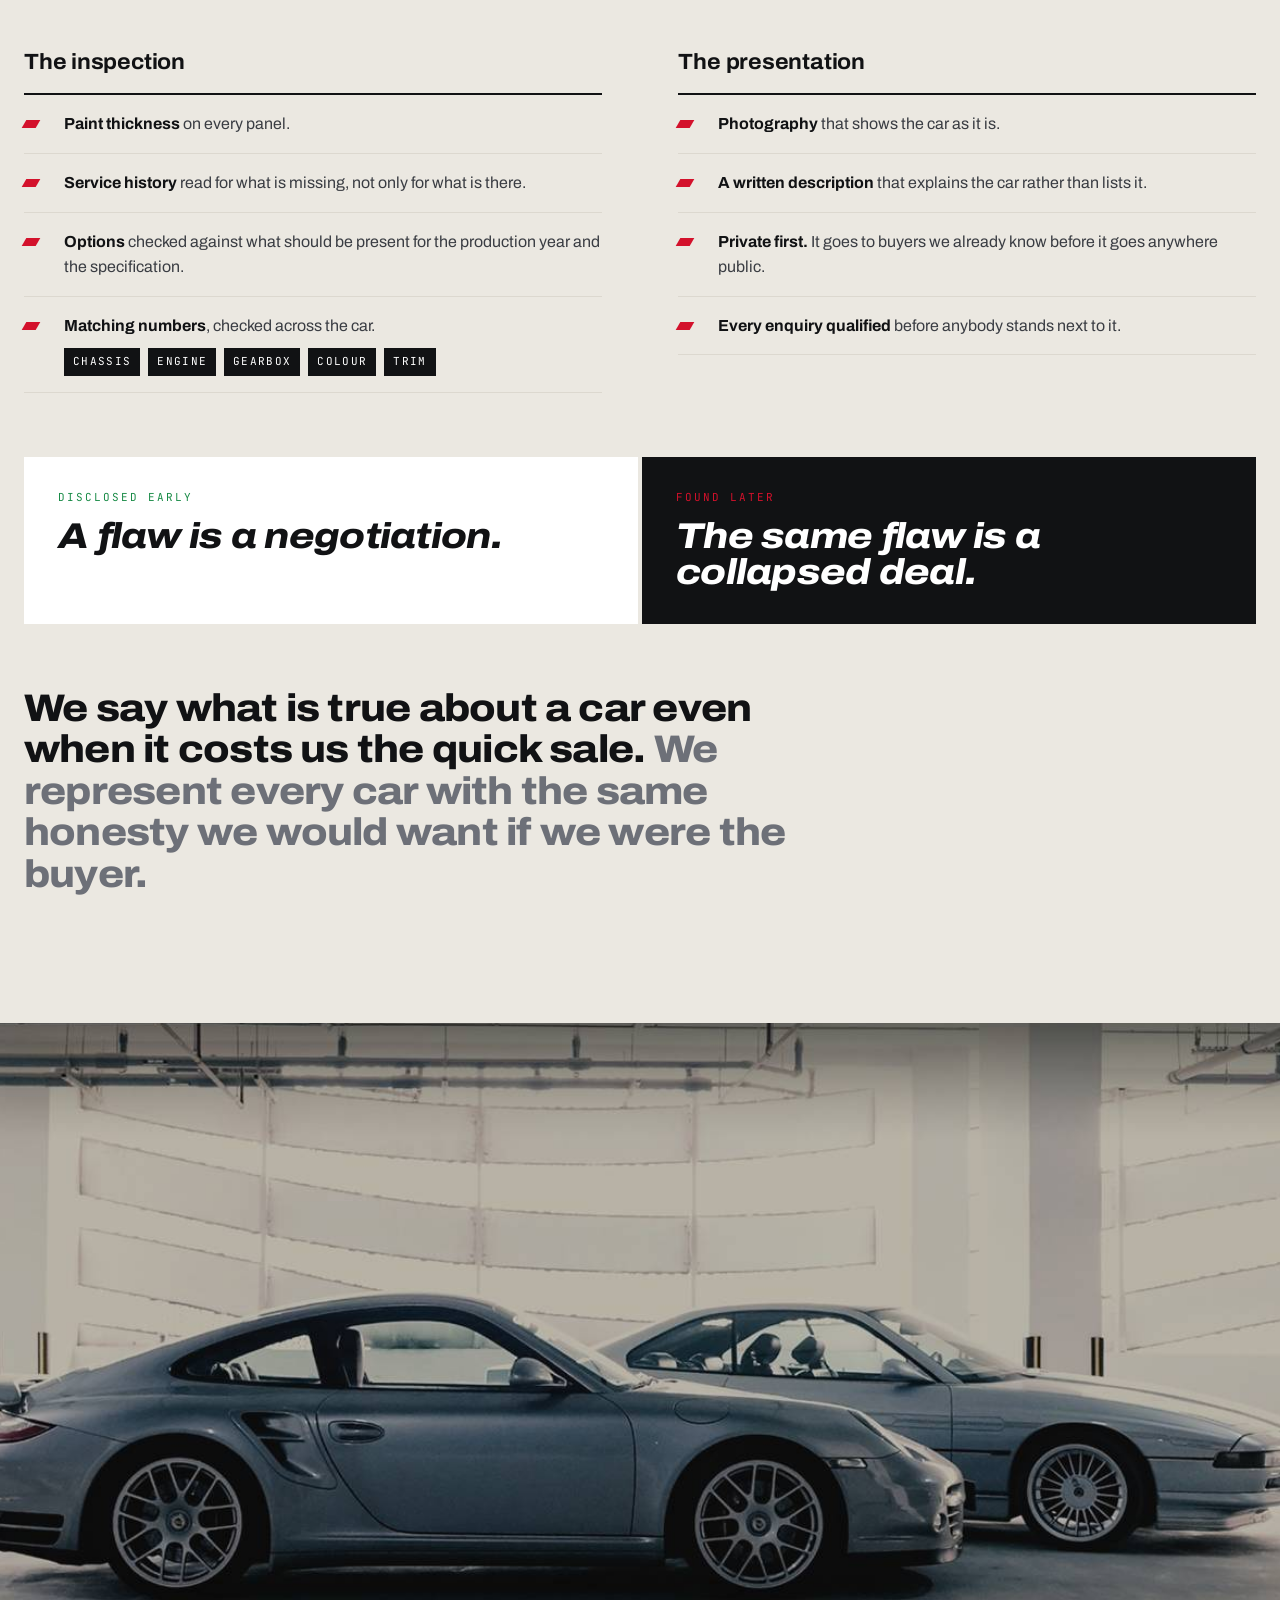
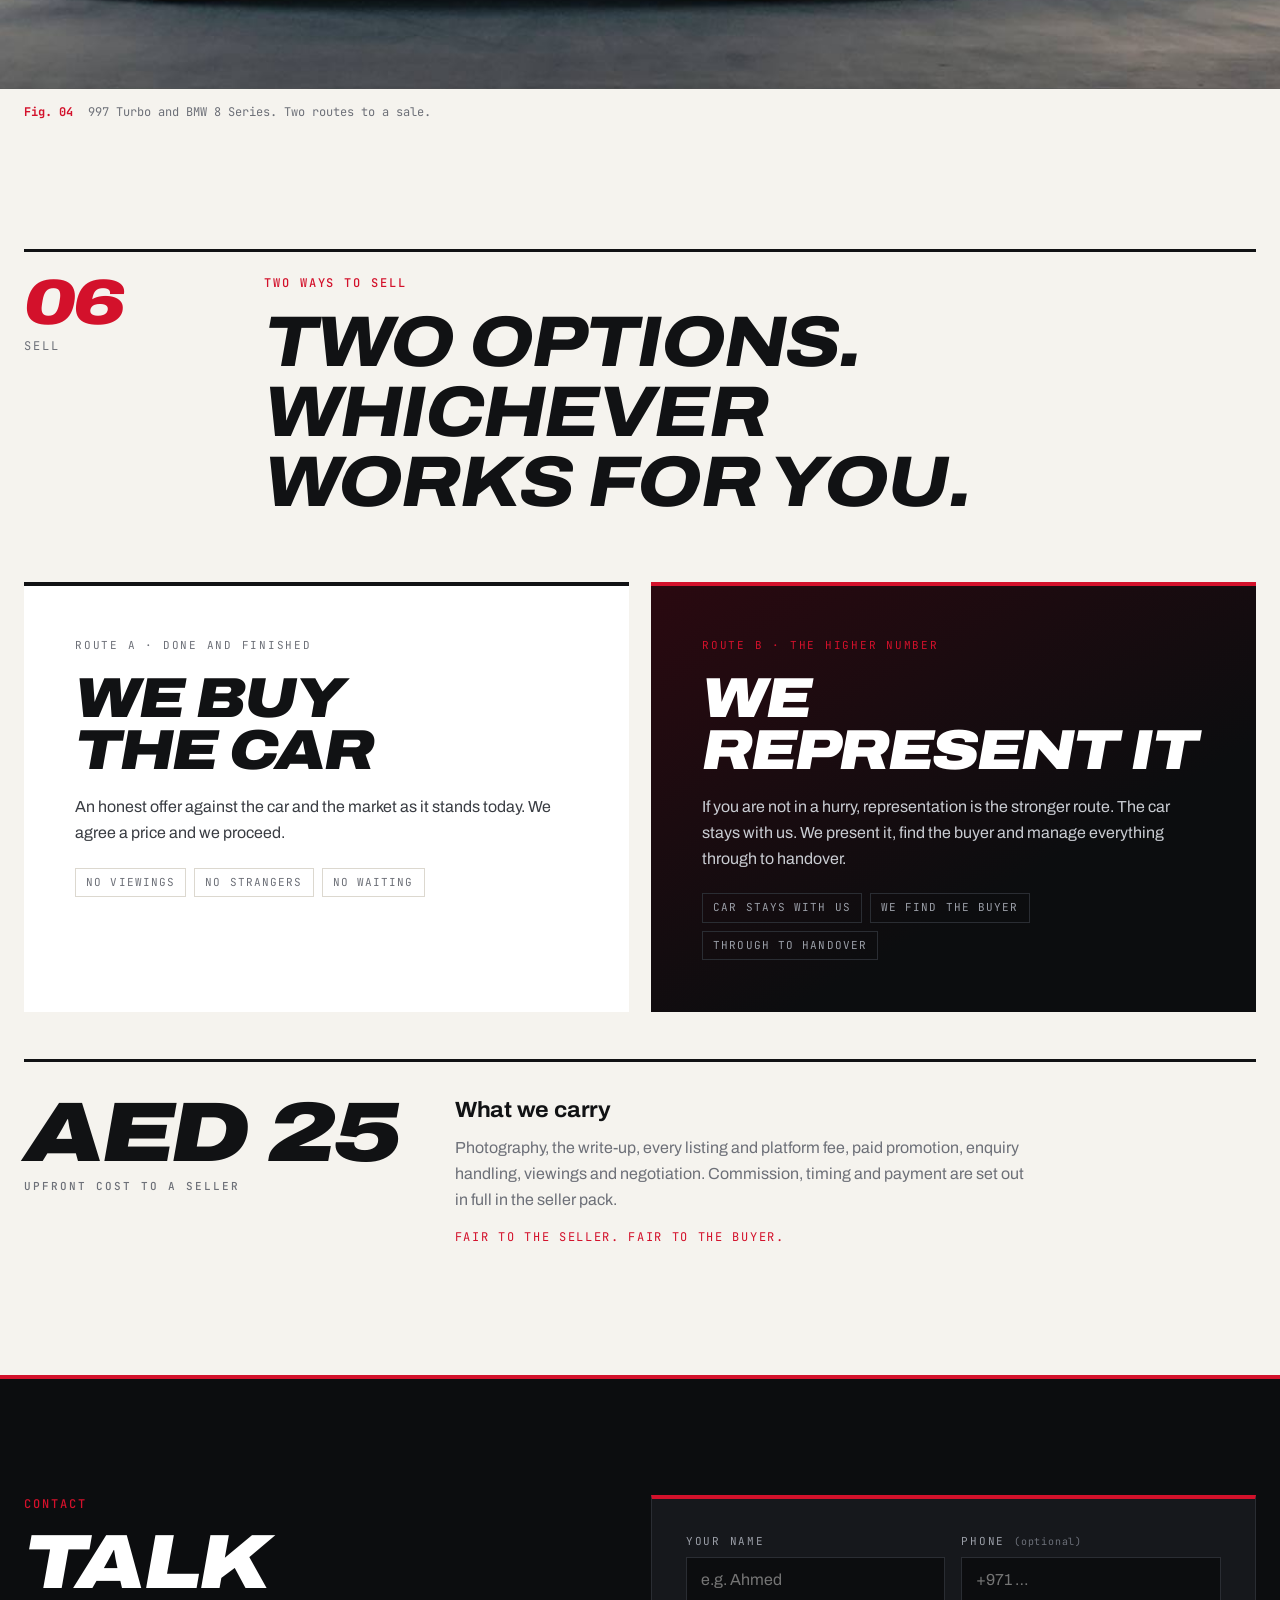
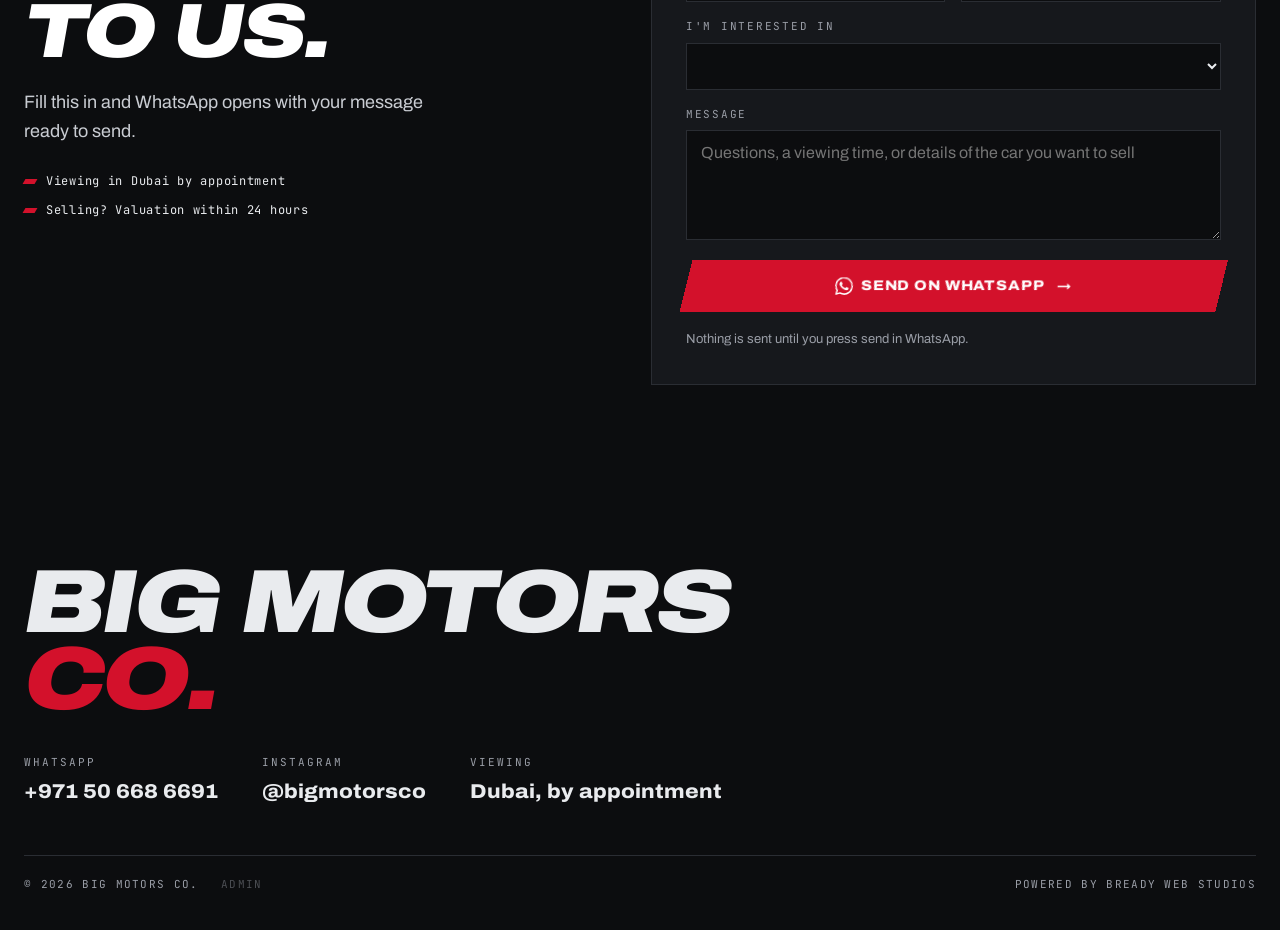
==== commit 20aaff24: "WhatsApp icons on buttons, framed cards with a UAE flag hover line WhatsApp logo on every WhatsApp b" ====
--- a/index.html
+++ b/index.html
@@ -30,7 +30,7 @@
       <li><a href="#contact">Contact</a></li>
       <li><a href="#about">About</a></li>
     </ul>
-    <a class="btn red nitro" href="https://wa.me/971506686691" target="_blank" rel="noopener"><span>WhatsApp</span></a>
+    <a class="btn red nitro" href="https://wa.me/971506686691" target="_blank" rel="noopener"><span class="wa-ico" aria-hidden="true"></span><span>WhatsApp</span></a>
   </div>
 </header>
 
@@ -356,7 +356,7 @@
           <select name="topic" id="wa-topic"></select>
         </label>
         <label>Message<textarea name="message" rows="4" placeholder="Questions, a viewing time, or details of the car you want to sell"></textarea></label>
-        <button class="btn red nitro" type="submit"><span>Send on WhatsApp</span> <span class="arr">→</span></button>
+        <button class="btn red nitro" type="submit"><span class="wa-ico" aria-hidden="true"></span><span>Send on WhatsApp</span> <span class="arr">→</span></button>
         <p class="form-note" id="wa-note" aria-live="polite">Nothing is sent until you press send in WhatsApp.</p>
       </form>
     </div>
--- a/styles.css
+++ b/styles.css
@@ -45,6 +45,7 @@
 .btn.ghost{box-shadow:inset 0 0 0 1.5px var(--ink)}
 .btn.ghost:hover{background:var(--ink);color:#fff}
 .nav .btn{padding:11px 20px;font-size:13px}
+.btn .wa-ico{width:18px;height:18px;flex:none;margin-right:-4px;background:currentColor;-webkit-mask:url("data:image/svg+xml,%3Csvg xmlns='http://www.w3.org/2000/svg' viewBox='0 0 24 24'%3E%3Cpath d='M17.472 14.382c-.297-.149-1.758-.867-2.03-.967-.273-.099-.471-.148-.67.15-.197.297-.767.966-.94 1.164-.173.199-.347.223-.644.075-.297-.15-1.255-.463-2.39-1.475-.883-.788-1.48-1.761-1.653-2.059-.173-.297-.018-.458.13-.606.134-.133.298-.347.446-.52.149-.174.198-.298.298-.497.099-.198.05-.371-.025-.52-.075-.149-.669-1.612-.916-2.207-.242-.579-.487-.5-.669-.51-.173-.008-.371-.01-.57-.01-.198 0-.52.074-.792.372-.272.297-1.04 1.016-1.04 2.479 0 1.462 1.065 2.875 1.213 3.074.149.198 2.096 3.2 5.077 4.487.709.306 1.262.489 1.694.625.712.227 1.36.195 1.871.118.571-.085 1.758-.719 2.006-1.413.248-.694.248-1.289.173-1.413-.074-.124-.272-.198-.57-.347m-5.421 7.403h-.004a9.87 9.87 0 0 1-5.031-1.378l-.361-.214-3.741.982.998-3.648-.235-.374a9.86 9.86 0 0 1-1.51-5.26c.001-5.45 4.436-9.884 9.888-9.884 2.64 0 5.122 1.03 6.988 2.898a9.825 9.825 0 0 1 2.893 6.994c-.003 5.45-4.437 9.884-9.885 9.884m8.413-18.297A11.815 11.815 0 0 0 12.05 0C5.495 0 .16 5.335.157 11.892c0 2.096.547 4.142 1.588 5.945L.057 24l6.305-1.654a11.882 11.882 0 0 0 5.683 1.448h.005c6.554 0 11.89-5.335 11.893-11.893a11.821 11.821 0 0 0-3.48-8.413Z'/%3E%3C/svg%3E") center/contain no-repeat;mask:url("data:image/svg+xml,%3Csvg xmlns='http://www.w3.org/2000/svg' viewBox='0 0 24 24'%3E%3Cpath d='M17.472 14.382c-.297-.149-1.758-.867-2.03-.967-.273-.099-.471-.148-.67.15-.197.297-.767.966-.94 1.164-.173.199-.347.223-.644.075-.297-.15-1.255-.463-2.39-1.475-.883-.788-1.48-1.761-1.653-2.059-.173-.297-.018-.458.13-.606.134-.133.298-.347.446-.52.149-.174.198-.298.298-.497.099-.198.05-.371-.025-.52-.075-.149-.669-1.612-.916-2.207-.242-.579-.487-.5-.669-.51-.173-.008-.371-.01-.57-.01-.198 0-.52.074-.792.372-.272.297-1.04 1.016-1.04 2.479 0 1.462 1.065 2.875 1.213 3.074.149.198 2.096 3.2 5.077 4.487.709.306 1.262.489 1.694.625.712.227 1.36.195 1.871.118.571-.085 1.758-.719 2.006-1.413.248-.694.248-1.289.173-1.413-.074-.124-.272-.198-.57-.347m-5.421 7.403h-.004a9.87 9.87 0 0 1-5.031-1.378l-.361-.214-3.741.982.998-3.648-.235-.374a9.86 9.86 0 0 1-1.51-5.26c.001-5.45 4.436-9.884 9.888-9.884 2.64 0 5.122 1.03 6.988 2.898a9.825 9.825 0 0 1 2.893 6.994c-.003 5.45-4.437 9.884-9.885 9.884m8.413-18.297A11.815 11.815 0 0 0 12.05 0C5.495 0 .16 5.335.157 11.892c0 2.096.547 4.142 1.588 5.945L.057 24l6.305-1.654a11.882 11.882 0 0 0 5.683 1.448h.005c6.554 0 11.89-5.335 11.893-11.893a11.821 11.821 0 0 0-3.48-8.413Z'/%3E%3C/svg%3E") center/contain no-repeat}
 .btn .arr{transition:transform .25s var(--ease)}
 .btn:hover .arr{transform:skewX(14deg) translateX(5px)}
 .nitro::before{content:"";position:absolute;inset:0;z-index:-1;background:linear-gradient(100deg,transparent 30%,rgba(255,255,255,.55) 48%,transparent 62%);transform:translateX(-120%)}
@@ -73,7 +74,9 @@
 /* cover-fit the 16:9 YouTube frame, slightly oversized to crop its edges */
 .hero-video iframe{position:absolute;top:50%;left:50%;width:max(100cqw,177.78cqh);height:max(100cqh,56.25cqw);border:0;transform:translate(-50%,-50%) scale(1.12)}
 .streaks{position:absolute;inset:0;width:100%;height:100%;z-index:-2;pointer-events:none;mix-blend-mode:screen}
-.hero::after{content:"";position:absolute;inset:0;z-index:-1;background:linear-gradient(180deg,rgba(12,13,15,.3) 0%,rgba(12,13,15,.05) 35%,rgba(12,13,15,.65) 75%,rgba(12,13,15,.92) 100%),linear-gradient(90deg,rgba(12,13,15,.5),transparent 60%)}
+.hero::after{content:"";position:absolute;inset:0;z-index:-1;background:linear-gradient(180deg,rgba(12,13,15,.12) 0%,transparent 30%,transparent 55%,rgba(12,13,15,.4) 82%,rgba(12,13,15,.75) 100%),linear-gradient(90deg,rgba(12,13,15,.32),transparent 50%)}
+.hero .wrap{text-shadow:0 2px 18px rgba(0,0,0,.45)}
+.hero h1 em{text-shadow:none}
 @keyframes settle{from{transform:scale(1.12);filter:brightness(.4) blur(4px)}to{transform:scale(1);filter:none}}
 .hero .wrap{position:relative;width:100%;padding-block:100px 64px}
 .hero h1{font-size:clamp(52px,9.5vw,148px);font-weight:900;font-style:italic;font-stretch:120%;line-height:.86;letter-spacing:-.04em;text-transform:uppercase;margin:4px 0 30px}
@@ -135,8 +138,8 @@
 @media (max-width:620px){.grid{grid-template-columns:1fr}}
 .empty{grid-column:1/-1;padding:60px 0;text-align:center;color:var(--mute)}
 
-.car{position:relative;display:flex;flex-direction:column;background:var(--card);text-decoration:none;box-shadow:0 1px 0 var(--rule);transition:box-shadow .3s;min-width:0}
-.car:hover{box-shadow:0 26px 50px -26px rgba(17,18,20,.5)}
+.car{position:relative;display:flex;flex-direction:column;background:var(--card);text-decoration:none;box-shadow:0 1px 0 var(--rule);outline:1px solid var(--rule);transition:box-shadow .3s,outline-color .3s;min-width:0}
+.car:hover{box-shadow:0 26px 50px -26px rgba(17,18,20,.5);outline-color:rgba(17,18,20,.28)}
 .car .ph{aspect-ratio:3/2}
 .car .ph img{position:absolute;inset:0;transition:transform .8s var(--ease)}
 .car:hover .ph img{transform:scale(1.06)}
@@ -165,7 +168,7 @@
   .car.armed .select-icon .sl{animation:speedLines .6s ease-out .05s both}
 }
 .car .body{padding:18px 20px 22px;display:grid;gap:6px;border-top:4px solid var(--ink);position:relative}
-.car .body::before{content:"";position:absolute;left:0;top:-4px;height:4px;width:100%;background:var(--red);transform:scaleX(0);transform-origin:left;transition:transform .45s var(--ease)}
+.car .body::before{content:"";position:absolute;left:0;top:-4px;height:4px;width:100%;background:linear-gradient(90deg,#ef3340 0 25%,#009739 25% 50%,#fff 50% 75%,#000 75%);transform:scaleX(0);transform-origin:left;transition:transform .45s var(--ease)}
 .car:hover .body::before{transform:scaleX(1)}
 .car .mk{font-family:var(--f-mono);font-size:11px;letter-spacing:.16em;text-transform:uppercase;color:var(--red)}
 .car h3{font-size:24px;font-weight:900;font-stretch:112%;line-height:1.05;letter-spacing:-.02em}
@@ -238,7 +241,7 @@
 .spec-list div:nth-child(odd){padding-right:12px}
 .spec-list dt{font-family:var(--f-mono);font-size:10px;letter-spacing:.16em;text-transform:uppercase;color:var(--mute)}
 .spec-list dd{margin:2px 0 0;font-weight:700;font-size:15px;line-height:1.3}
-.panel .btn{width:100%}
+.panel .btn{width:100%;white-space:nowrap;padding-inline:14px;gap:10px;font-size:13px;letter-spacing:.04em}
 .panel .fine{font-family:var(--f-mono);font-size:11px;letter-spacing:.08em;color:var(--mute);text-align:center}
 @media (max-width:980px){.panel{position:static}}
 .about{display:grid;align-items:start;grid-template-columns:minmax(0,1.65fr) minmax(320px,1fr);gap:clamp(24px,3.5vw,48px);margin-top:clamp(40px,5vw,64px);padding-top:28px;border-top:3px solid var(--ink)}
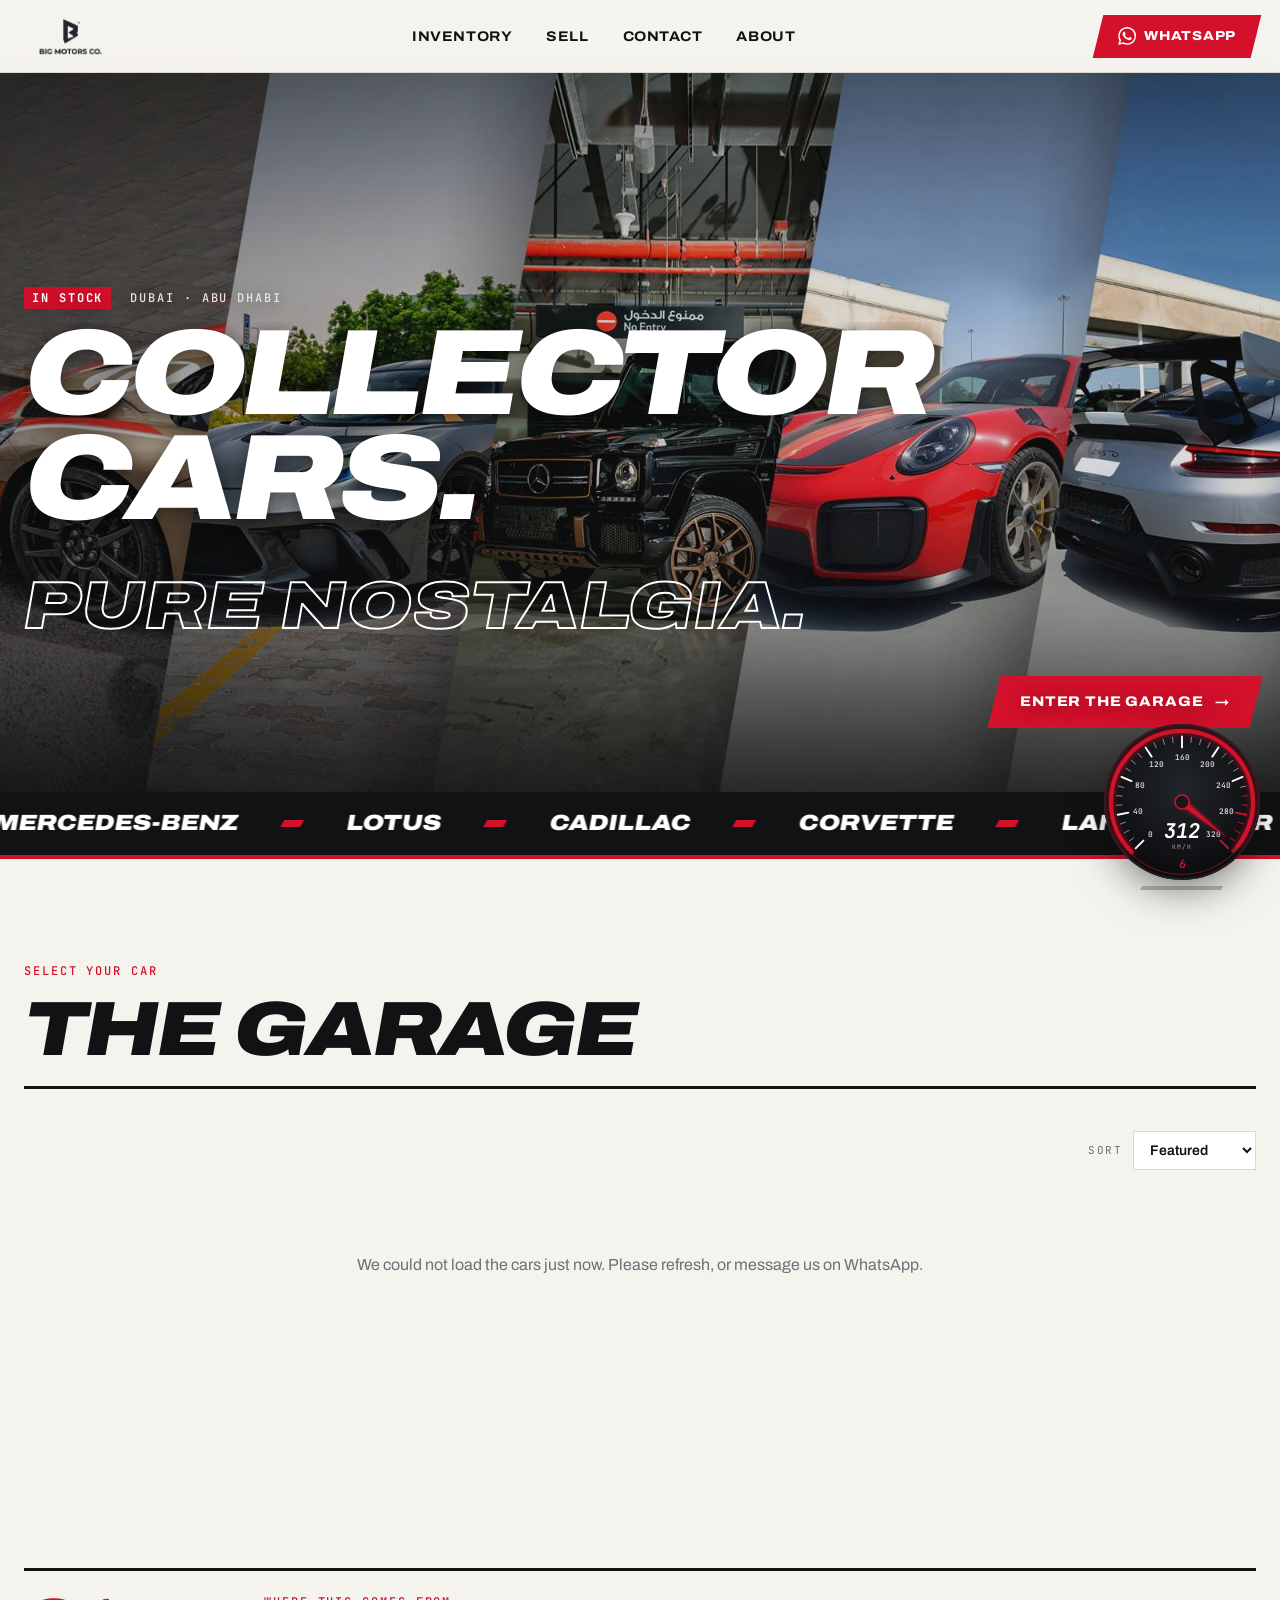
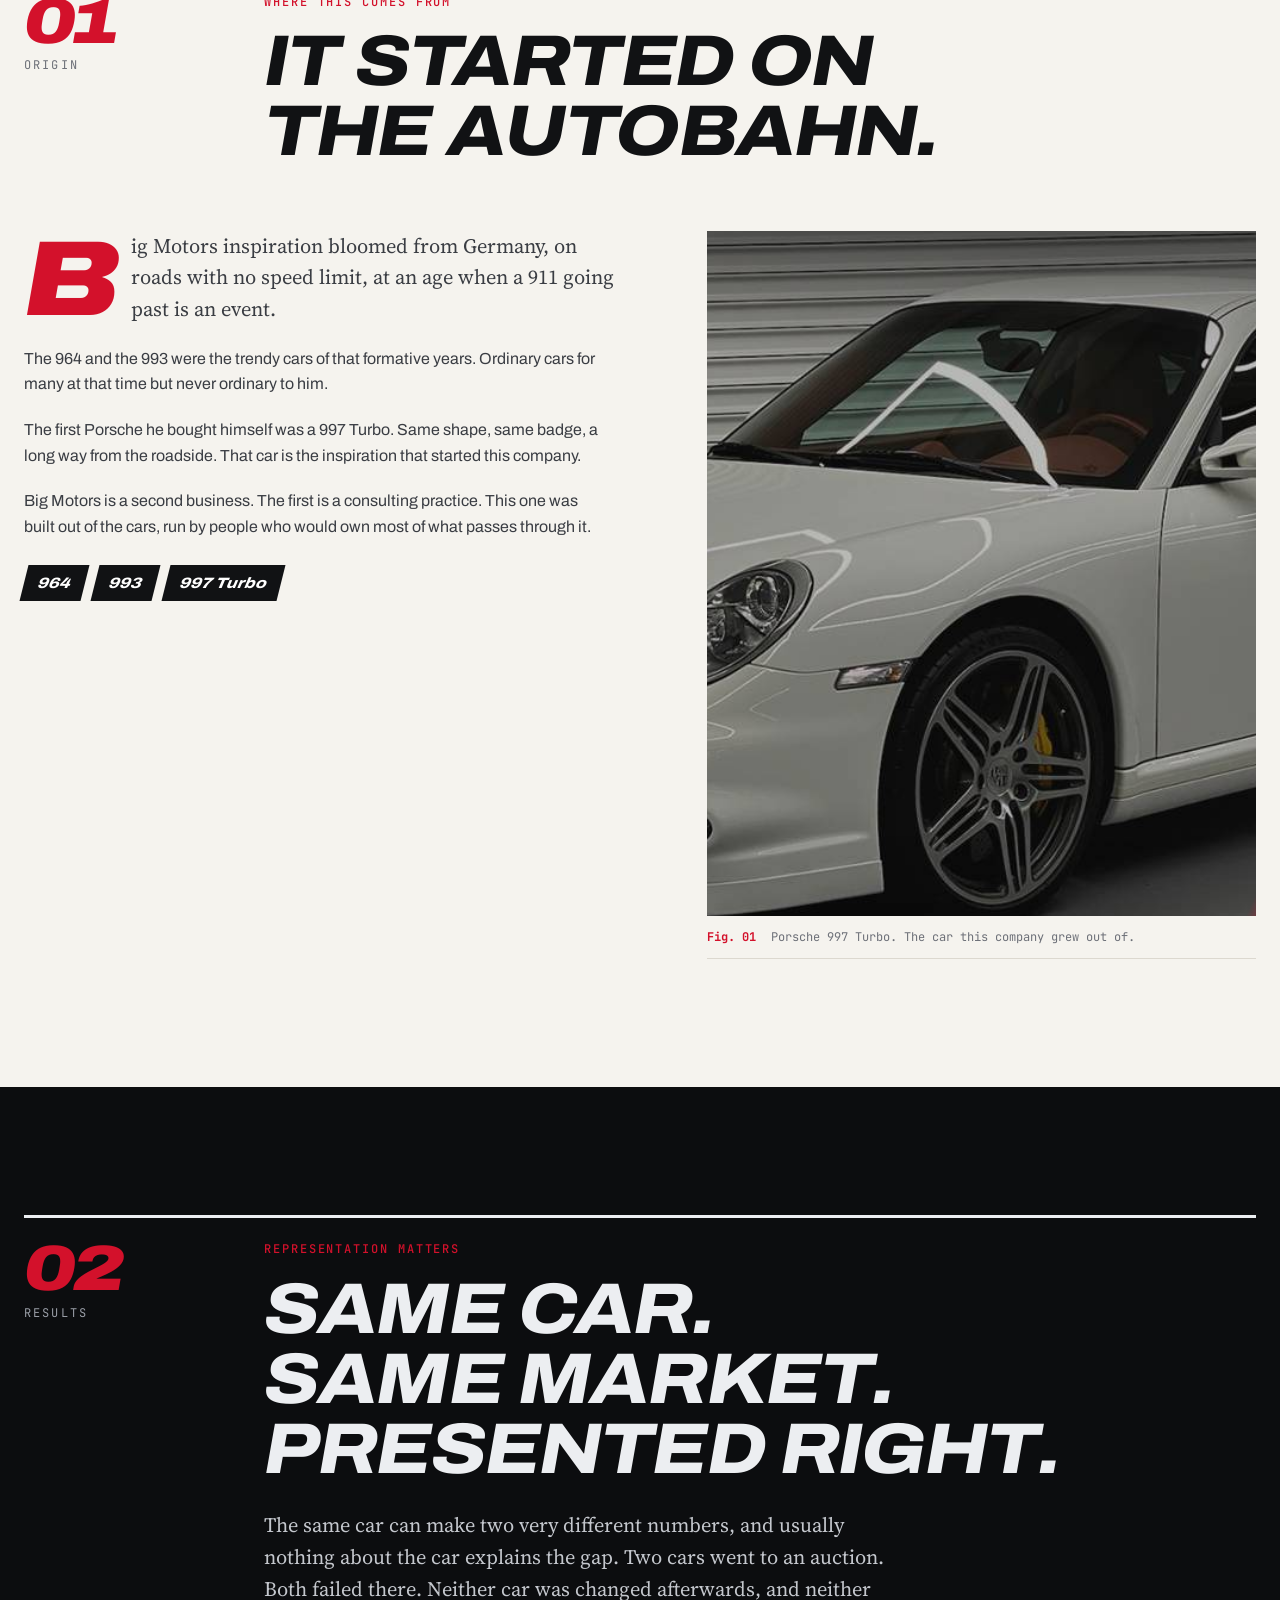
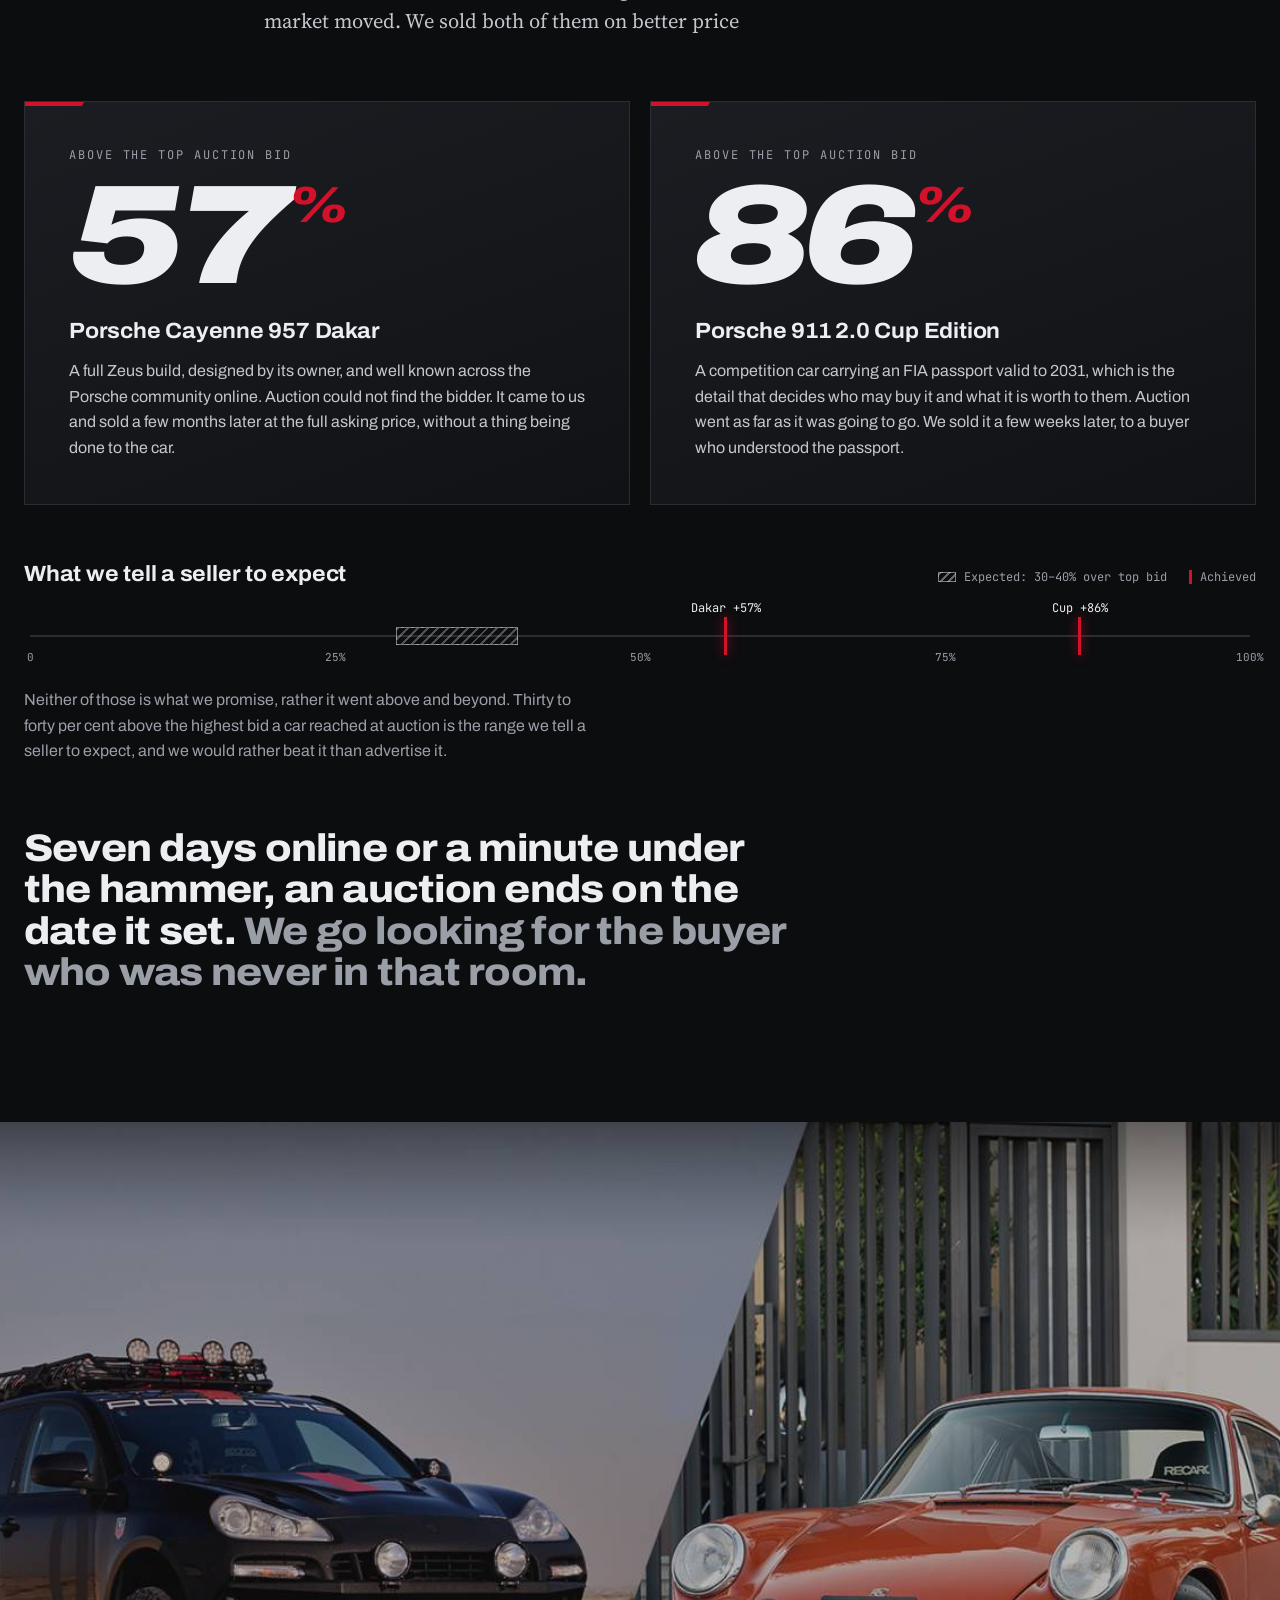
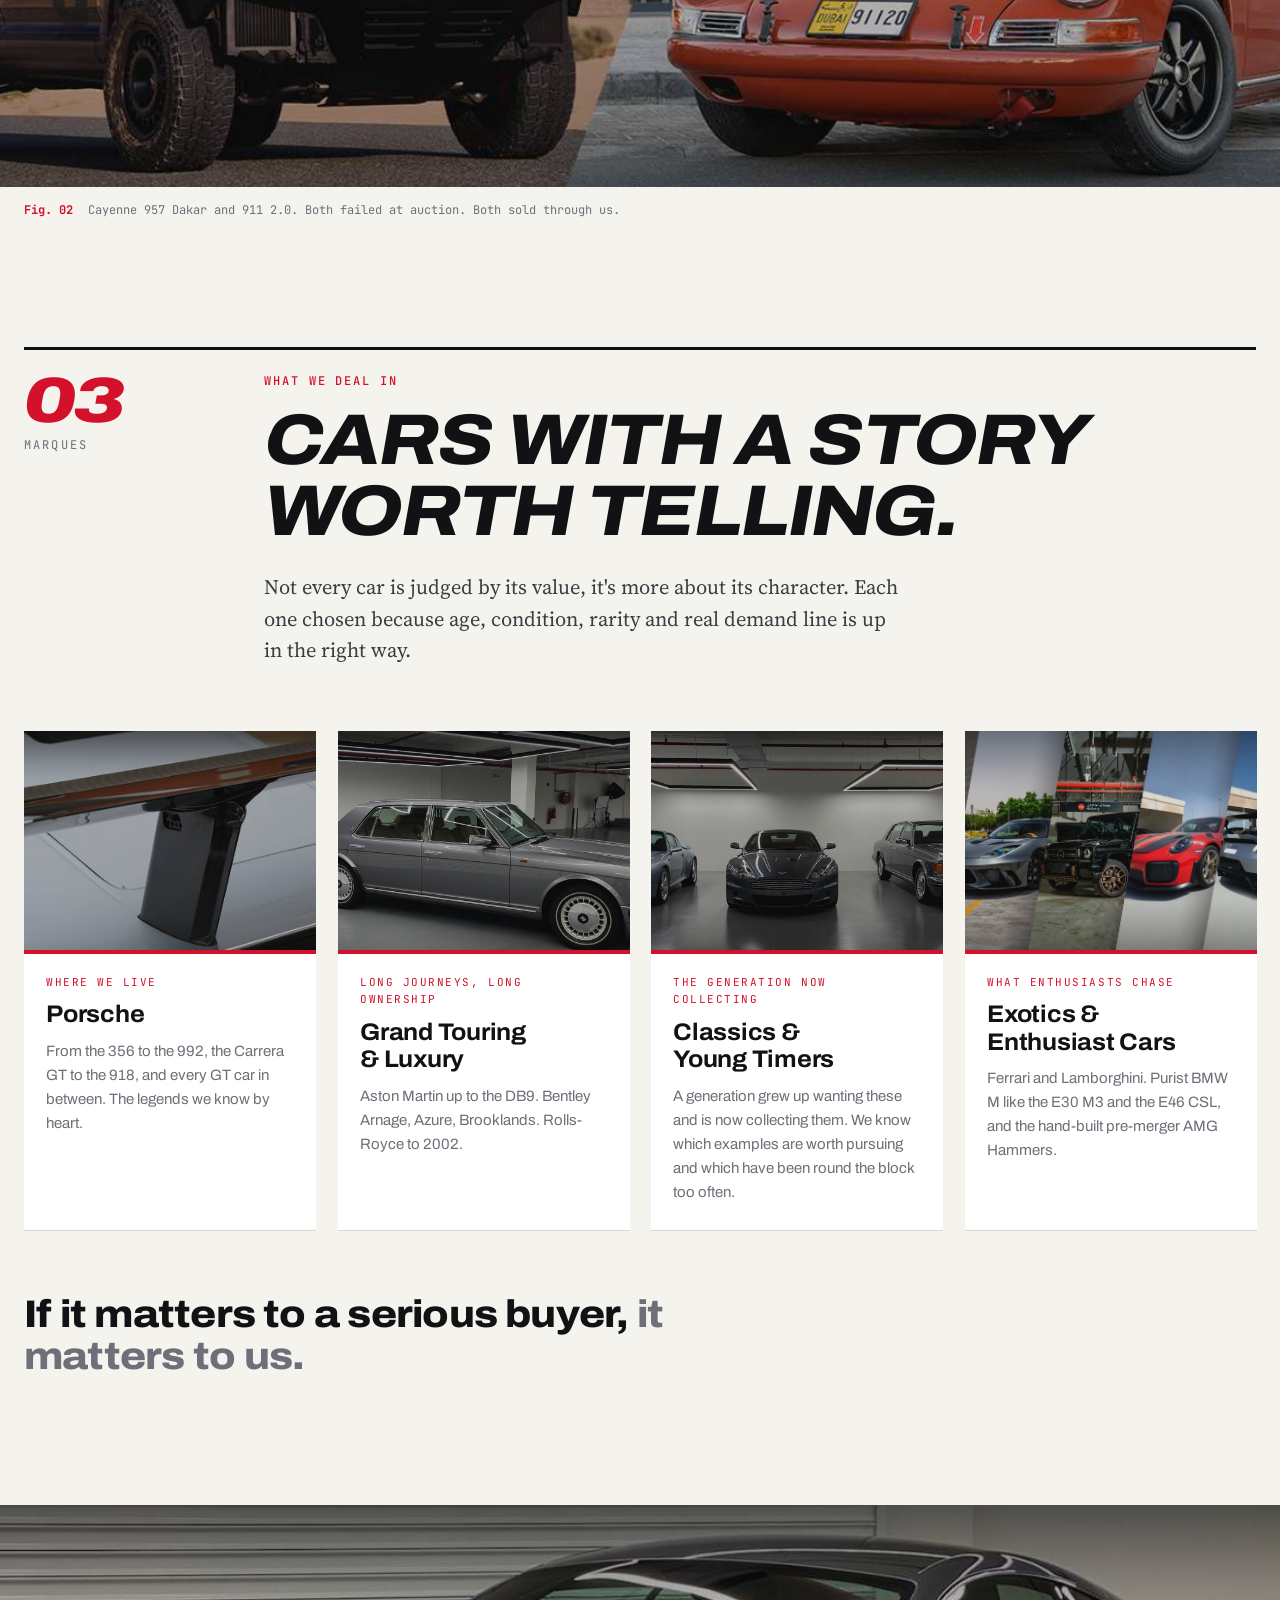
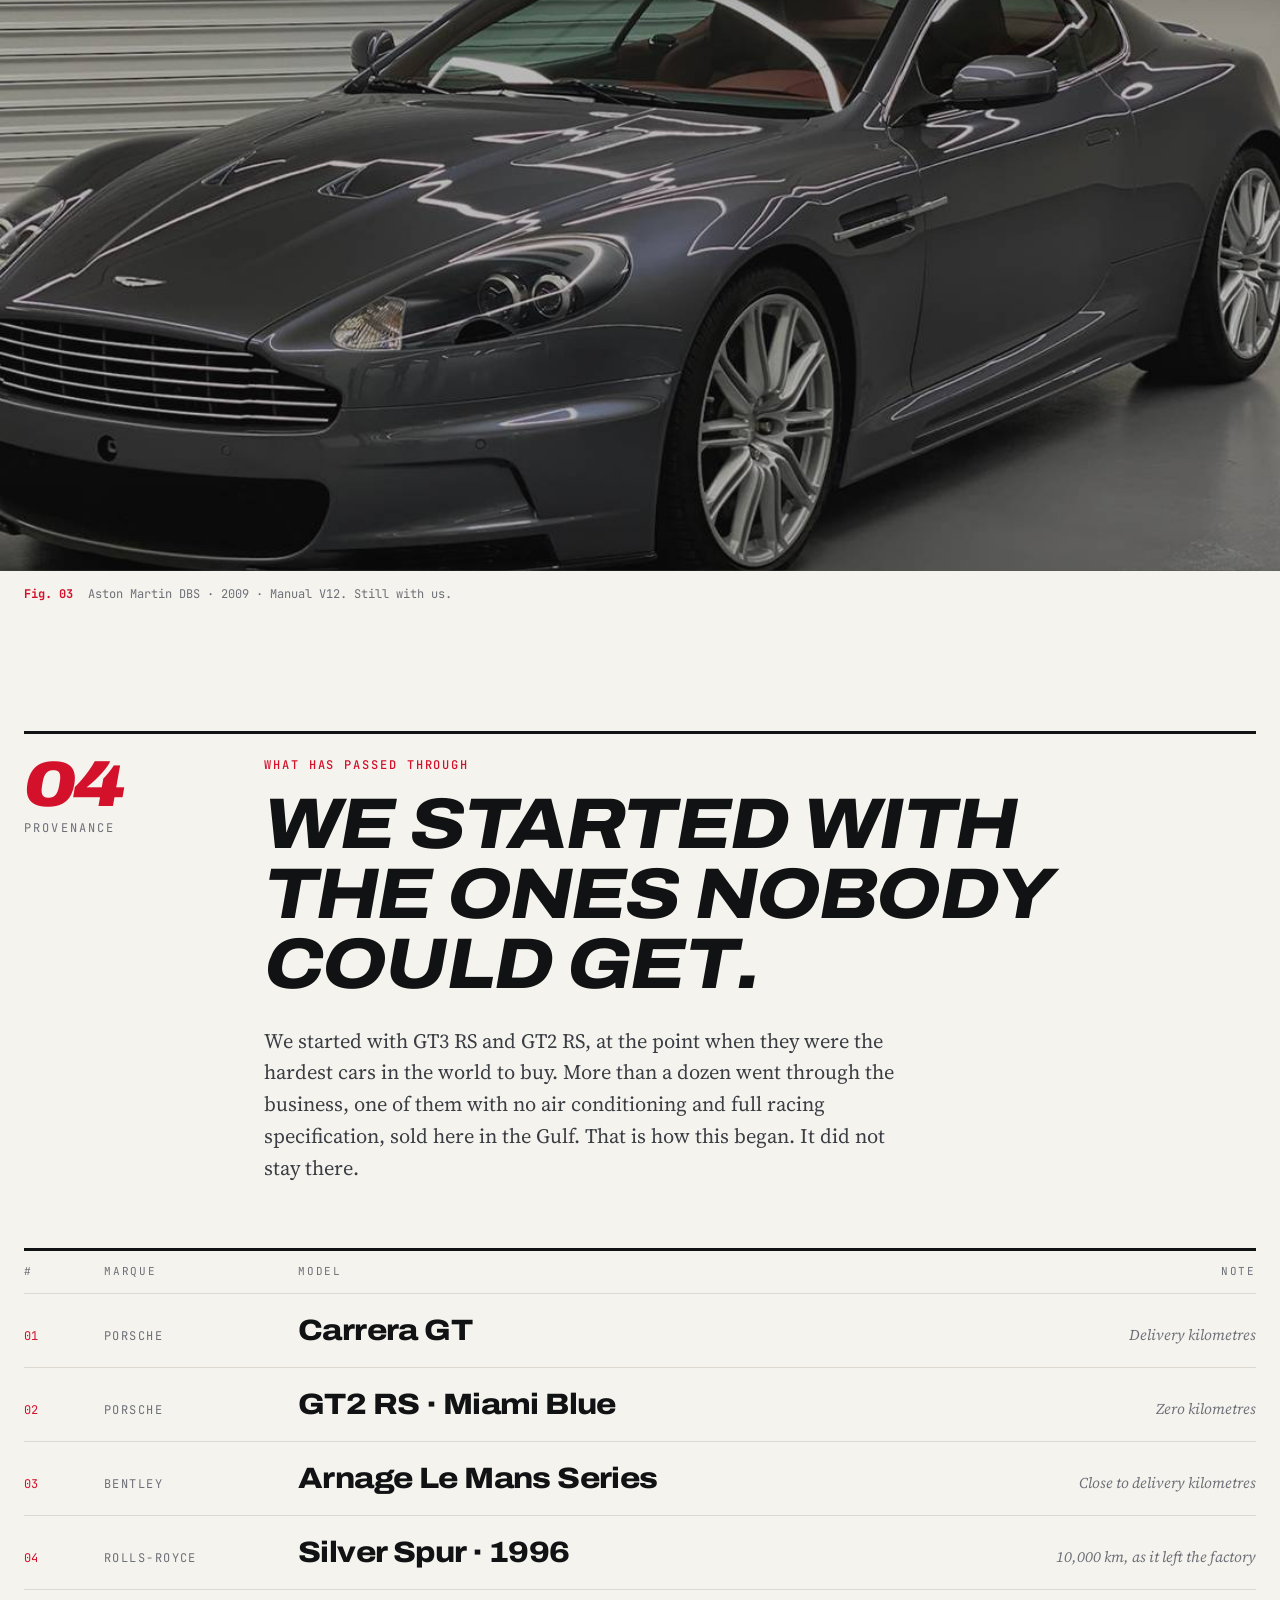
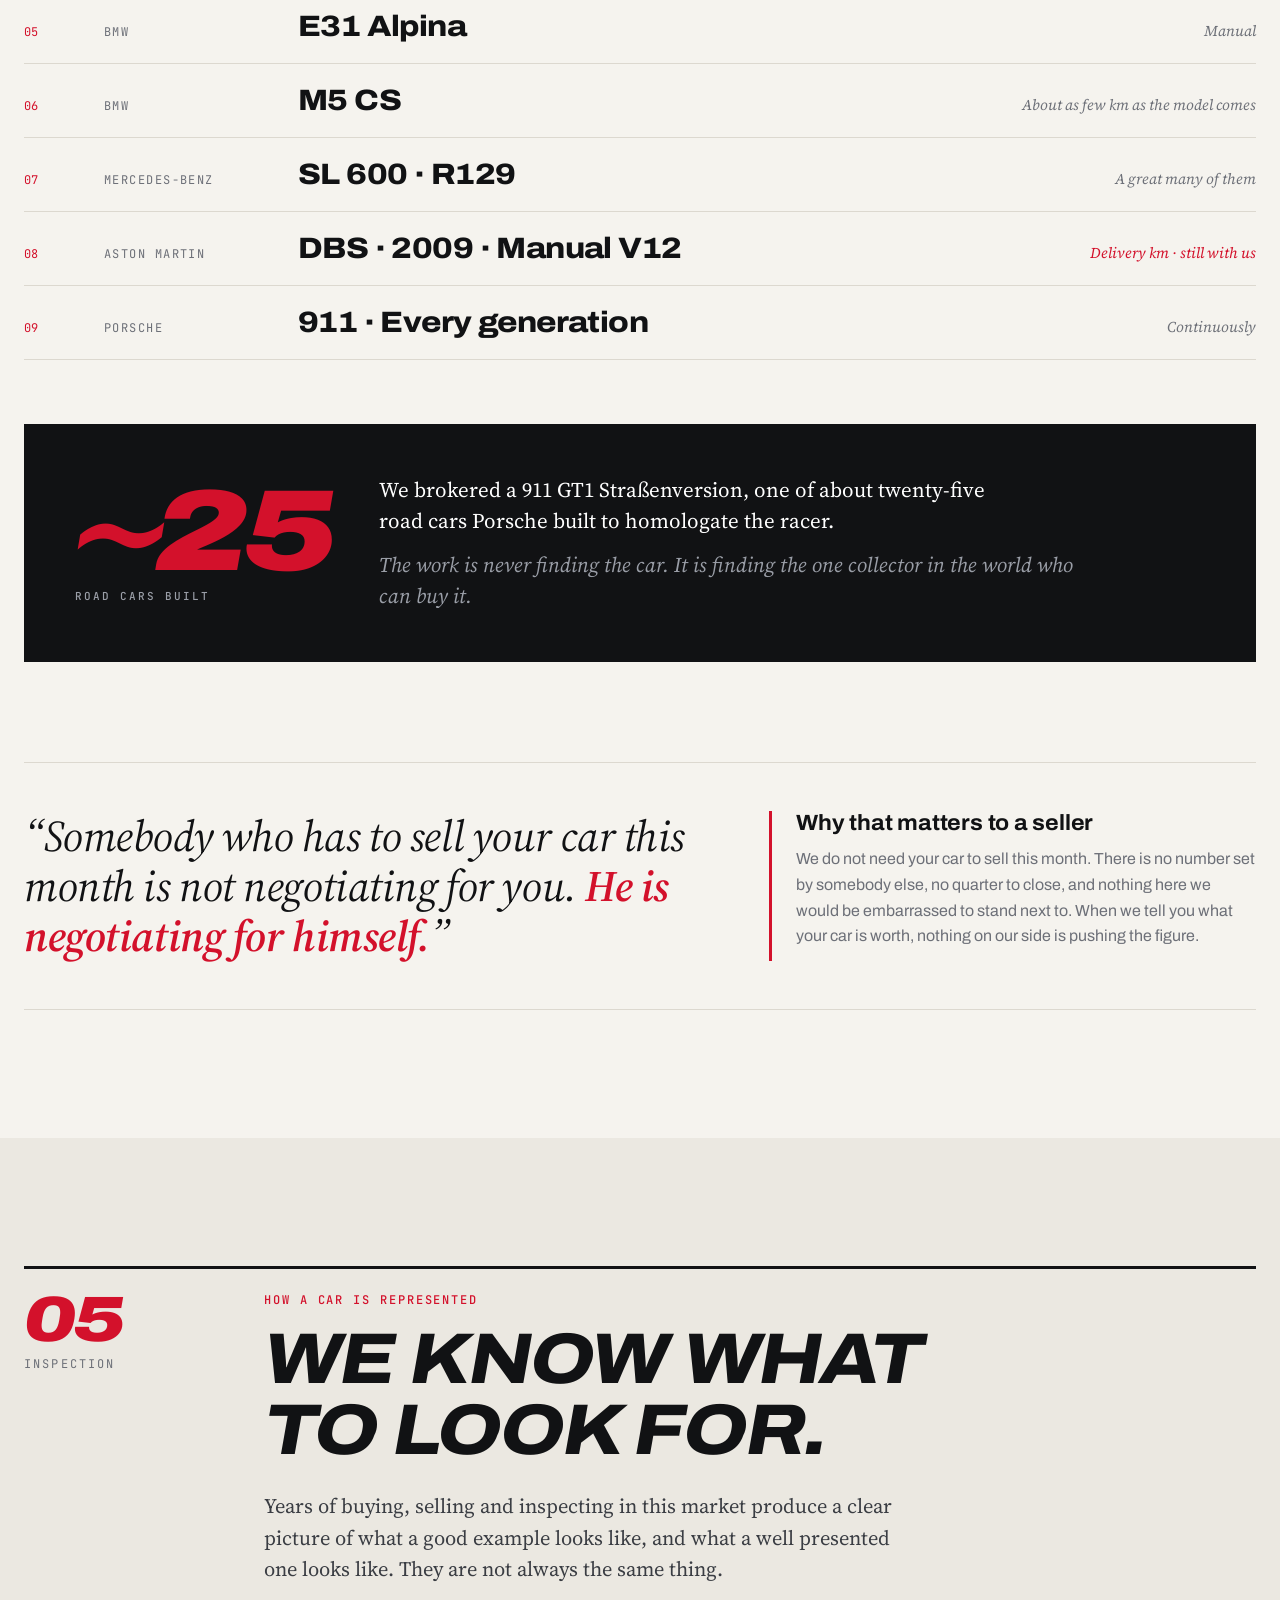
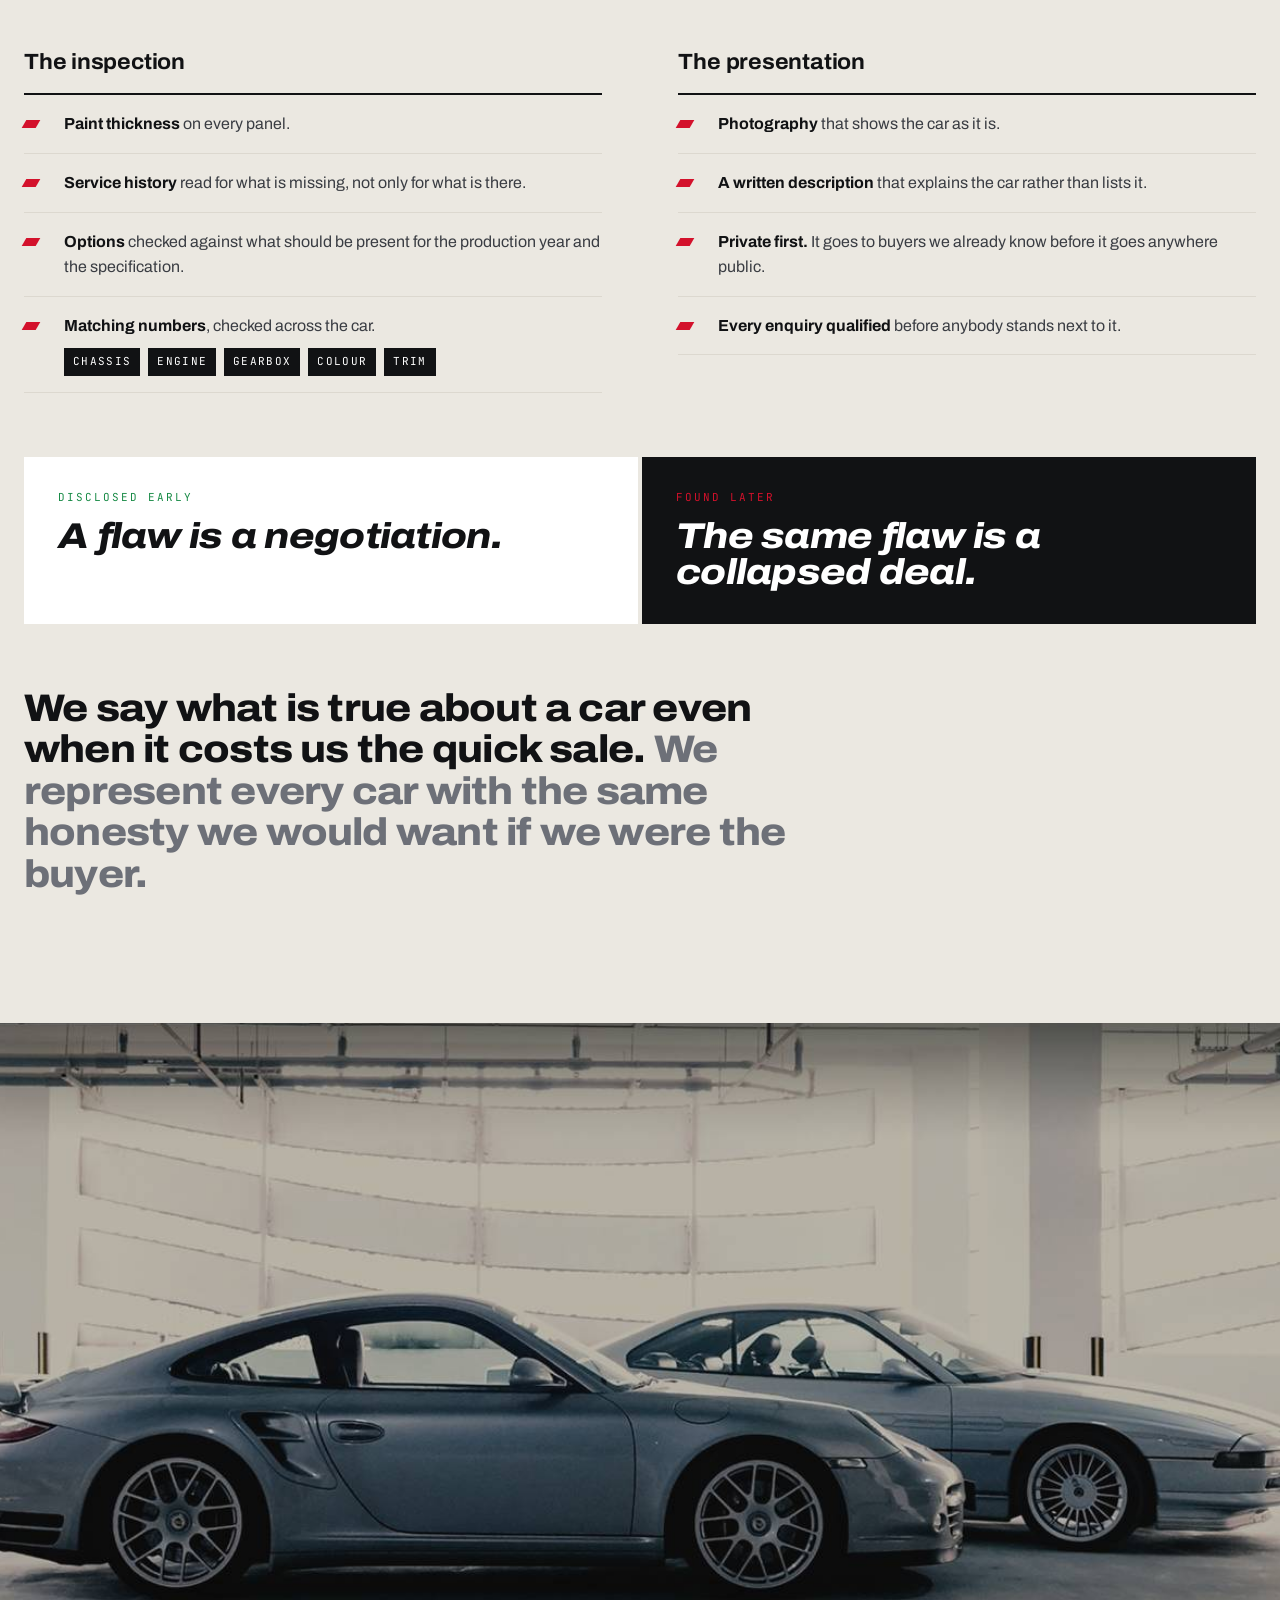
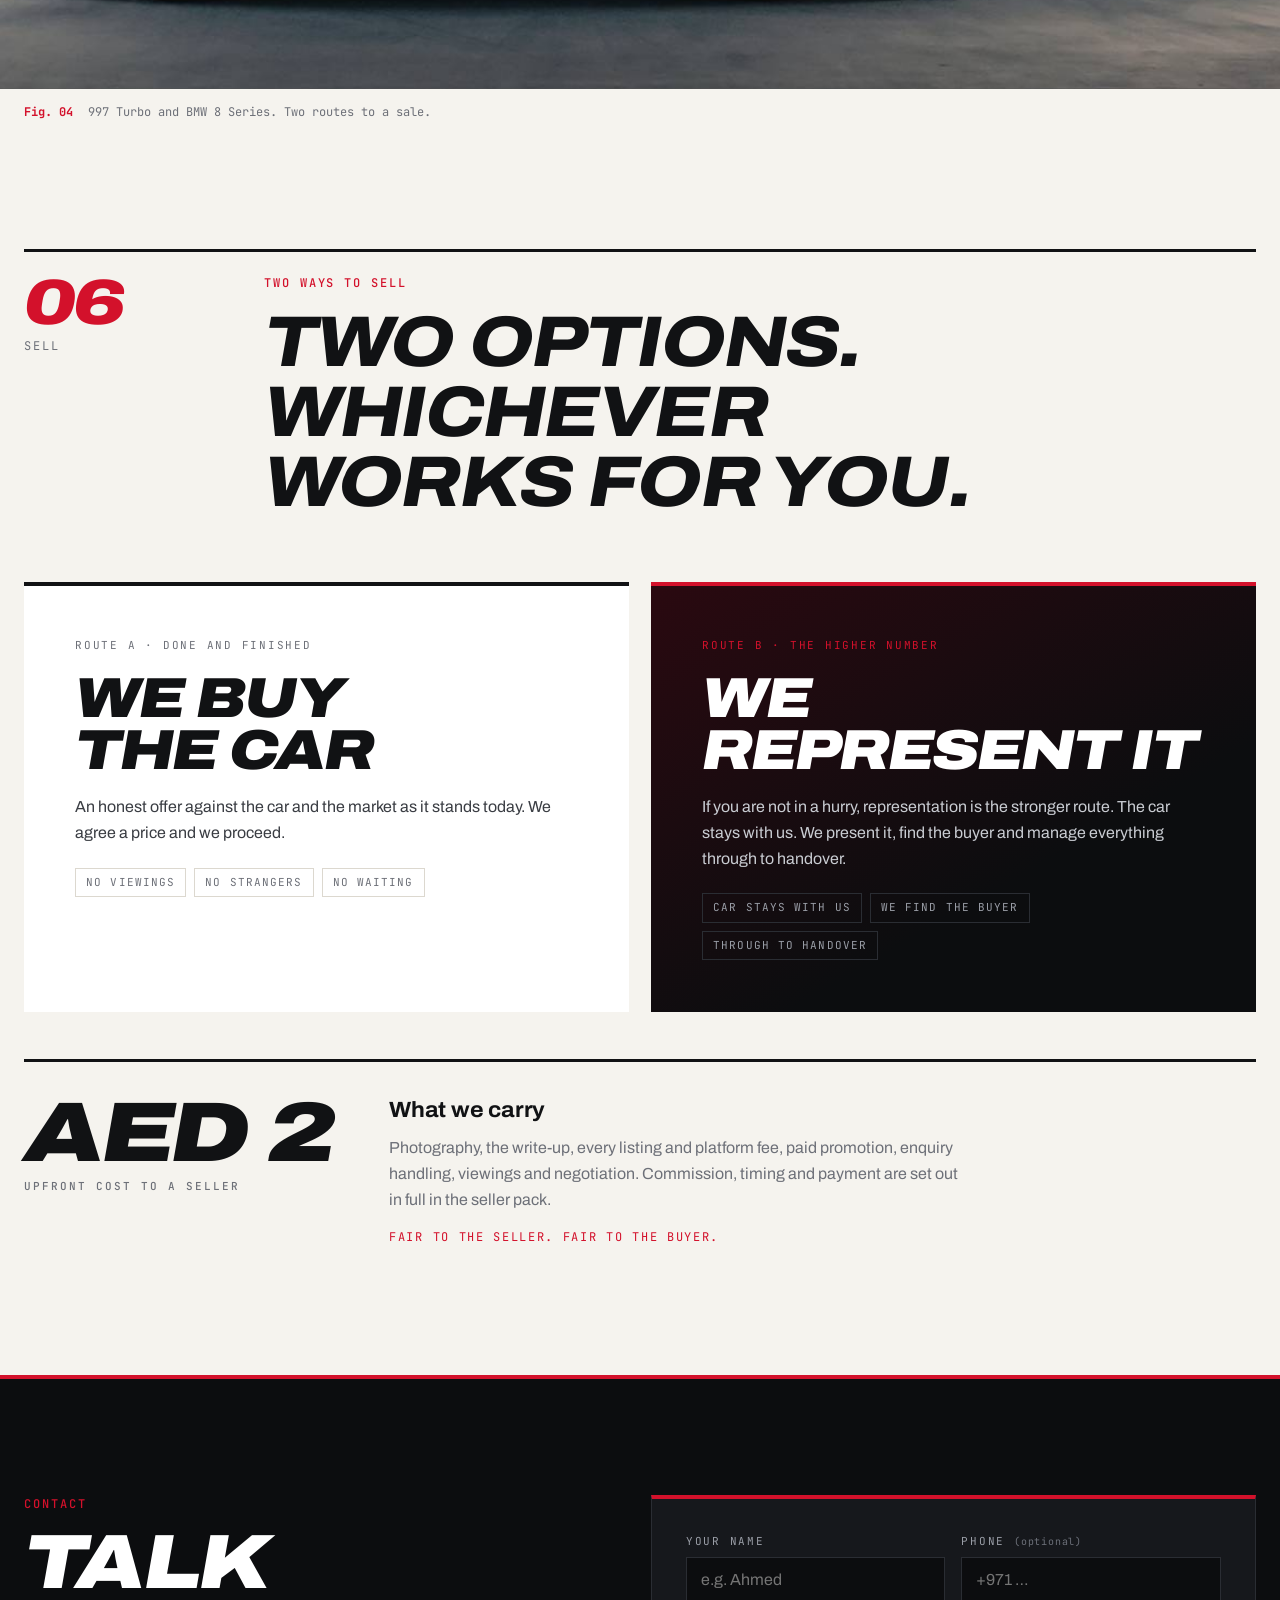
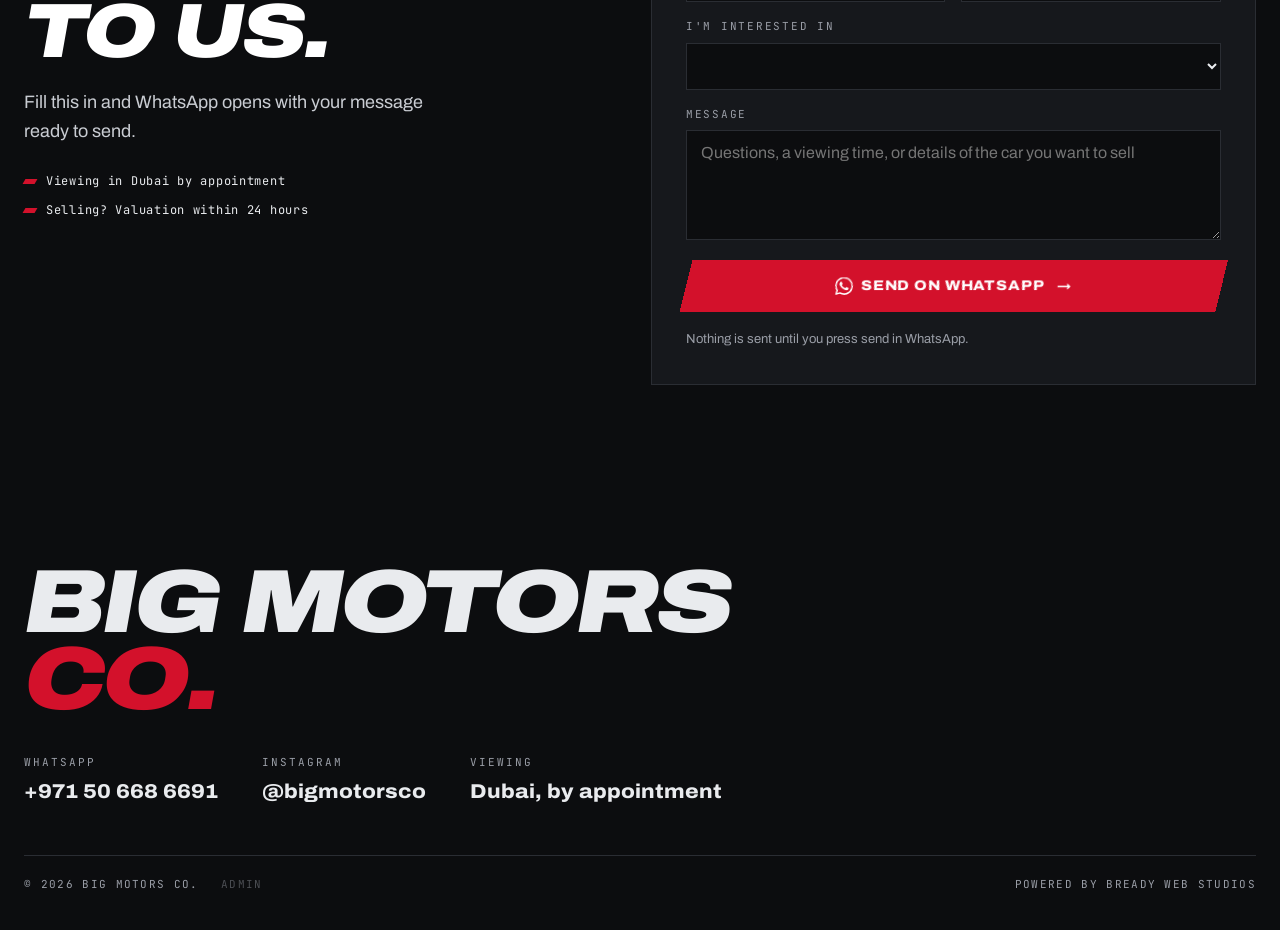
==== commit a81ffa5d: "Hero video set from admin; hero heading fits on phones Admin gets a Hero video section: paste a YouT" ====
--- a/index.html
+++ b/index.html
@@ -37,7 +37,7 @@
 <main>
   <section class="hero" id="hero">
     <div class="hero-video" aria-hidden="true">
-      <iframe src="https://www.youtube-nocookie.com/embed/zUDJbYrmJIo?autoplay=1&amp;mute=1&amp;loop=1&amp;playlist=zUDJbYrmJIo&amp;controls=0&amp;playsinline=1&amp;rel=0&amp;disablekb=1&amp;iv_load_policy=3&amp;fs=0" title="Big Motors Co. showreel" tabindex="-1" allow="autoplay; encrypted-media; picture-in-picture" referrerpolicy="strict-origin-when-cross-origin"></iframe>
+      <iframe data-video="zUDJbYrmJIo" title="Big Motors Co. showreel" tabindex="-1" allow="autoplay; encrypted-media; picture-in-picture" referrerpolicy="strict-origin-when-cross-origin"></iframe>
     </div>
     <canvas class="streaks" id="streaks" aria-hidden="true"></canvas>
     <div class="wrap">
--- a/styles.css
+++ b/styles.css
@@ -50,7 +50,7 @@
 .btn:hover .arr{transform:skewX(14deg) translateX(5px)}
 .nitro::before{content:"";position:absolute;inset:0;z-index:-1;background:linear-gradient(100deg,transparent 30%,rgba(255,255,255,.55) 48%,transparent 62%);transform:translateX(-120%)}
 .nitro:hover::before{transform:translateX(120%);transition:transform .55s var(--ease)}
-.nitro:hover{transform:skewX(-14deg) translateX(3px);box-shadow:-10px 0 0 -2px rgba(255,170,40,.75),-20px 0 0 -5px rgba(211,17,43,.55),-30px 0 0 -8px rgba(211,17,43,.25),0 10px 30px -8px rgba(211,17,43,.6)}
+.nitro:hover{transform:skewX(-14deg) translateX(3px);box-shadow:-10px 0 0 -2px #009739,-20px 0 0 -5px #fff,-30px 0 0 -8px #000,-30px 0 0 -7px #fff,0 10px 30px -8px rgba(0,151,57,.45)}
 .nitro:active{transform:skewX(-14deg) translateX(6px) scale(.98)}
 
 /* ---------- Start lights intro ---------- */
@@ -82,8 +82,8 @@
 .hero h1{font-size:clamp(52px,9.5vw,148px);font-weight:900;font-style:italic;font-stretch:120%;line-height:.86;letter-spacing:-.04em;text-transform:uppercase;margin:4px 0 30px}
 .hero h1 .ln{display:block;overflow:hidden;padding:0 .08em .04em 0}
 .hero h1 .ln>*{display:inline-block}
-.hero h1 em{font-style:italic;color:transparent;-webkit-text-stroke:2px #fff;font-size:min(5.2vw,76px);white-space:nowrap}
-@media (max-width:620px){.hero h1 em{white-space:normal;font-size:clamp(28px,8.4vw,48px);line-height:.92}}
+.hero h1 em{font-style:italic;color:transparent;-webkit-text-stroke:2px #fff;font-size:min(5.2vw,76px);white-space:nowrap;letter-spacing:.01em}
+@media (max-width:620px){.hero h1{font-size:11.2vw}.hero h1 em{white-space:normal;font-size:clamp(28px,8.4vw,48px);line-height:.92}}
 .hero-foot{display:flex;flex-wrap:wrap;align-items:center;justify-content:space-between;gap:24px}
 .hero-foot p{color:#d9dce1;font-size:18px;max-width:42ch}
 .js .hero h1 .ln>*,.js .hero .kicker,.js .hero-foot{transform:translateX(-115%) skewX(-24deg);filter:blur(10px);opacity:0}
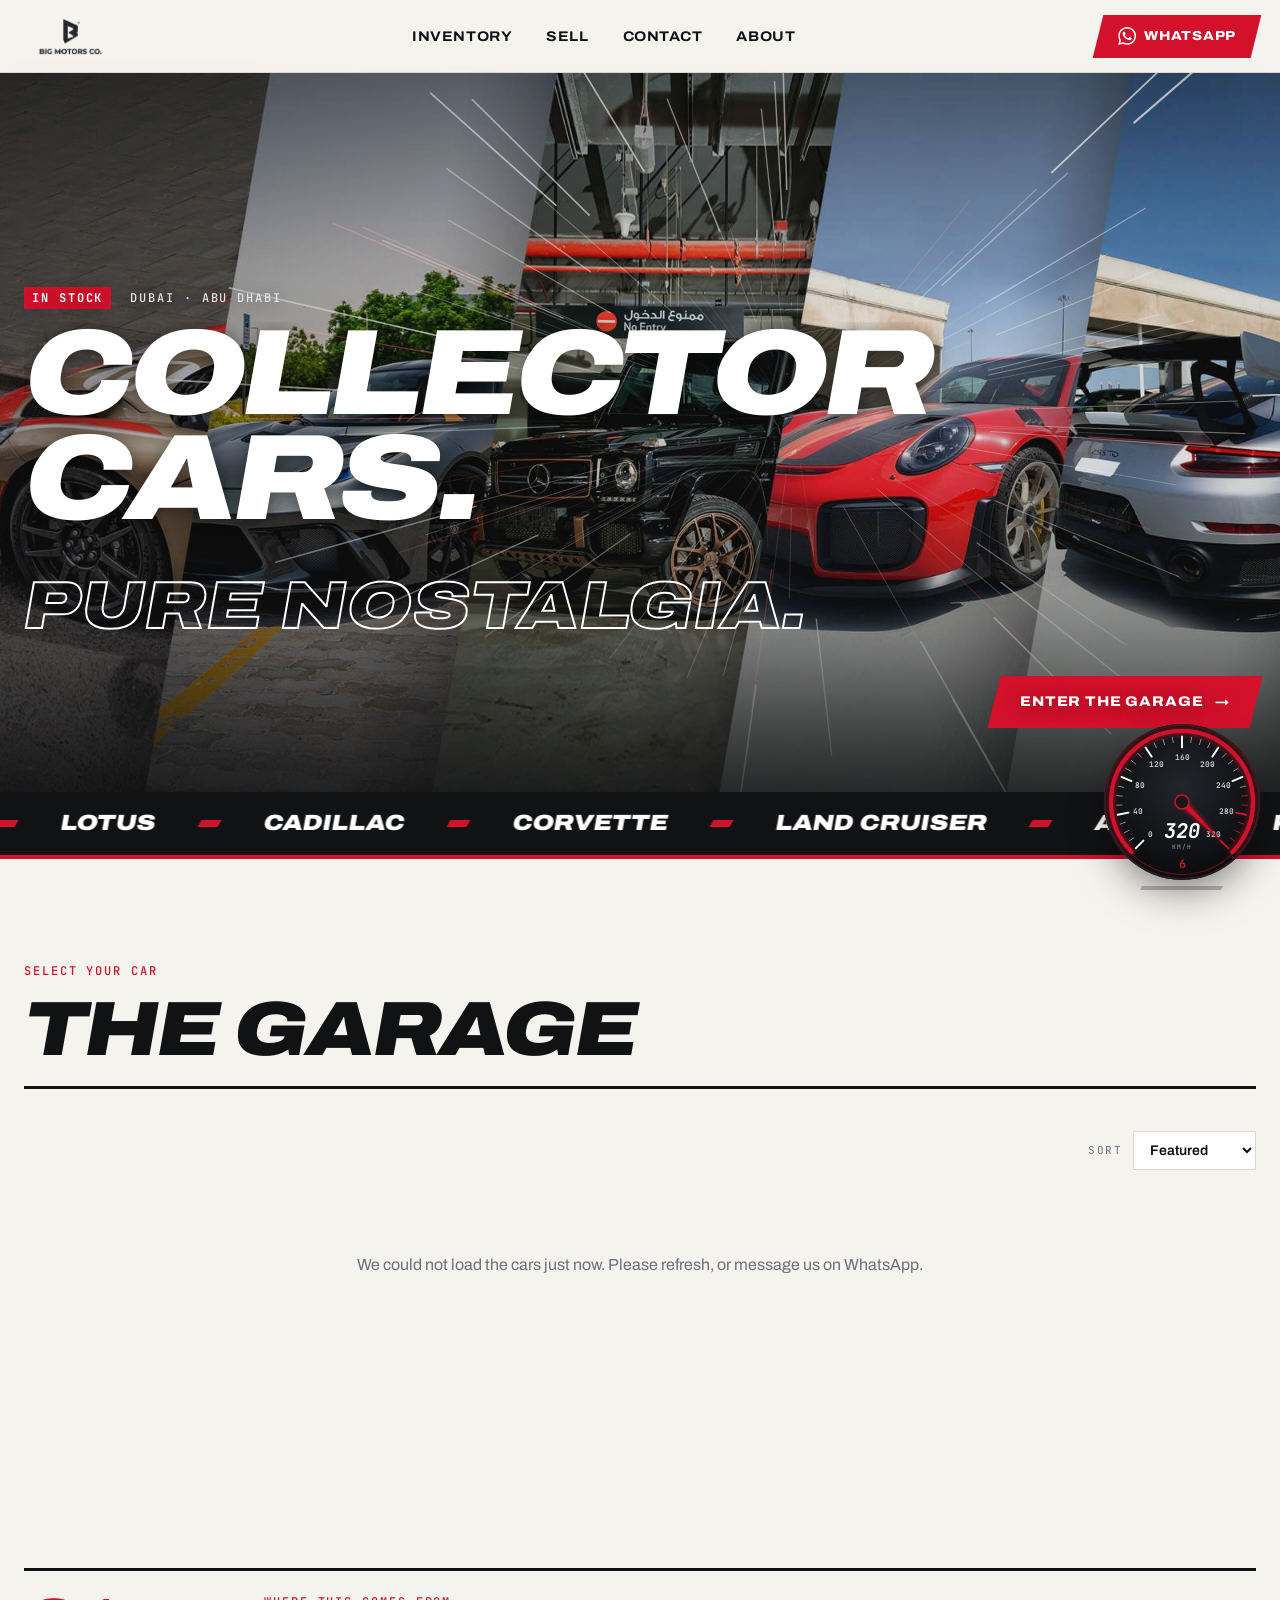
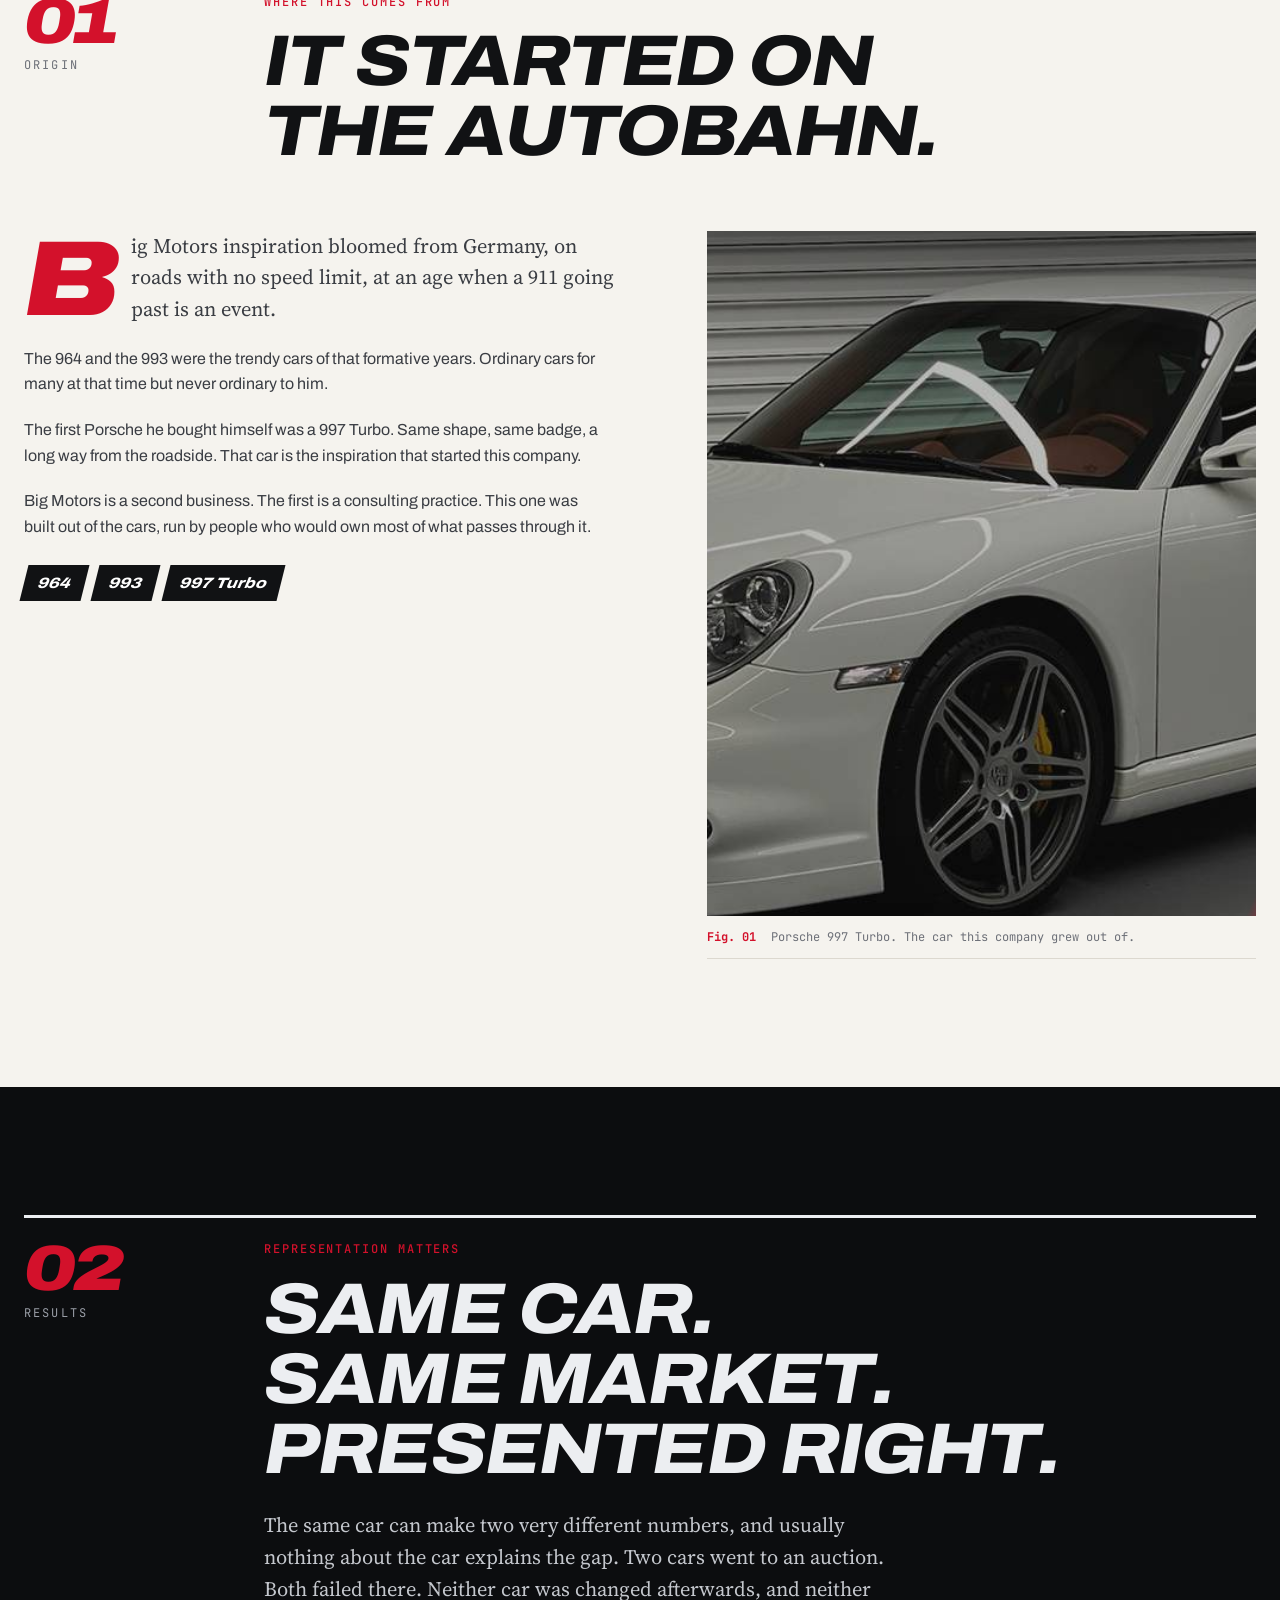
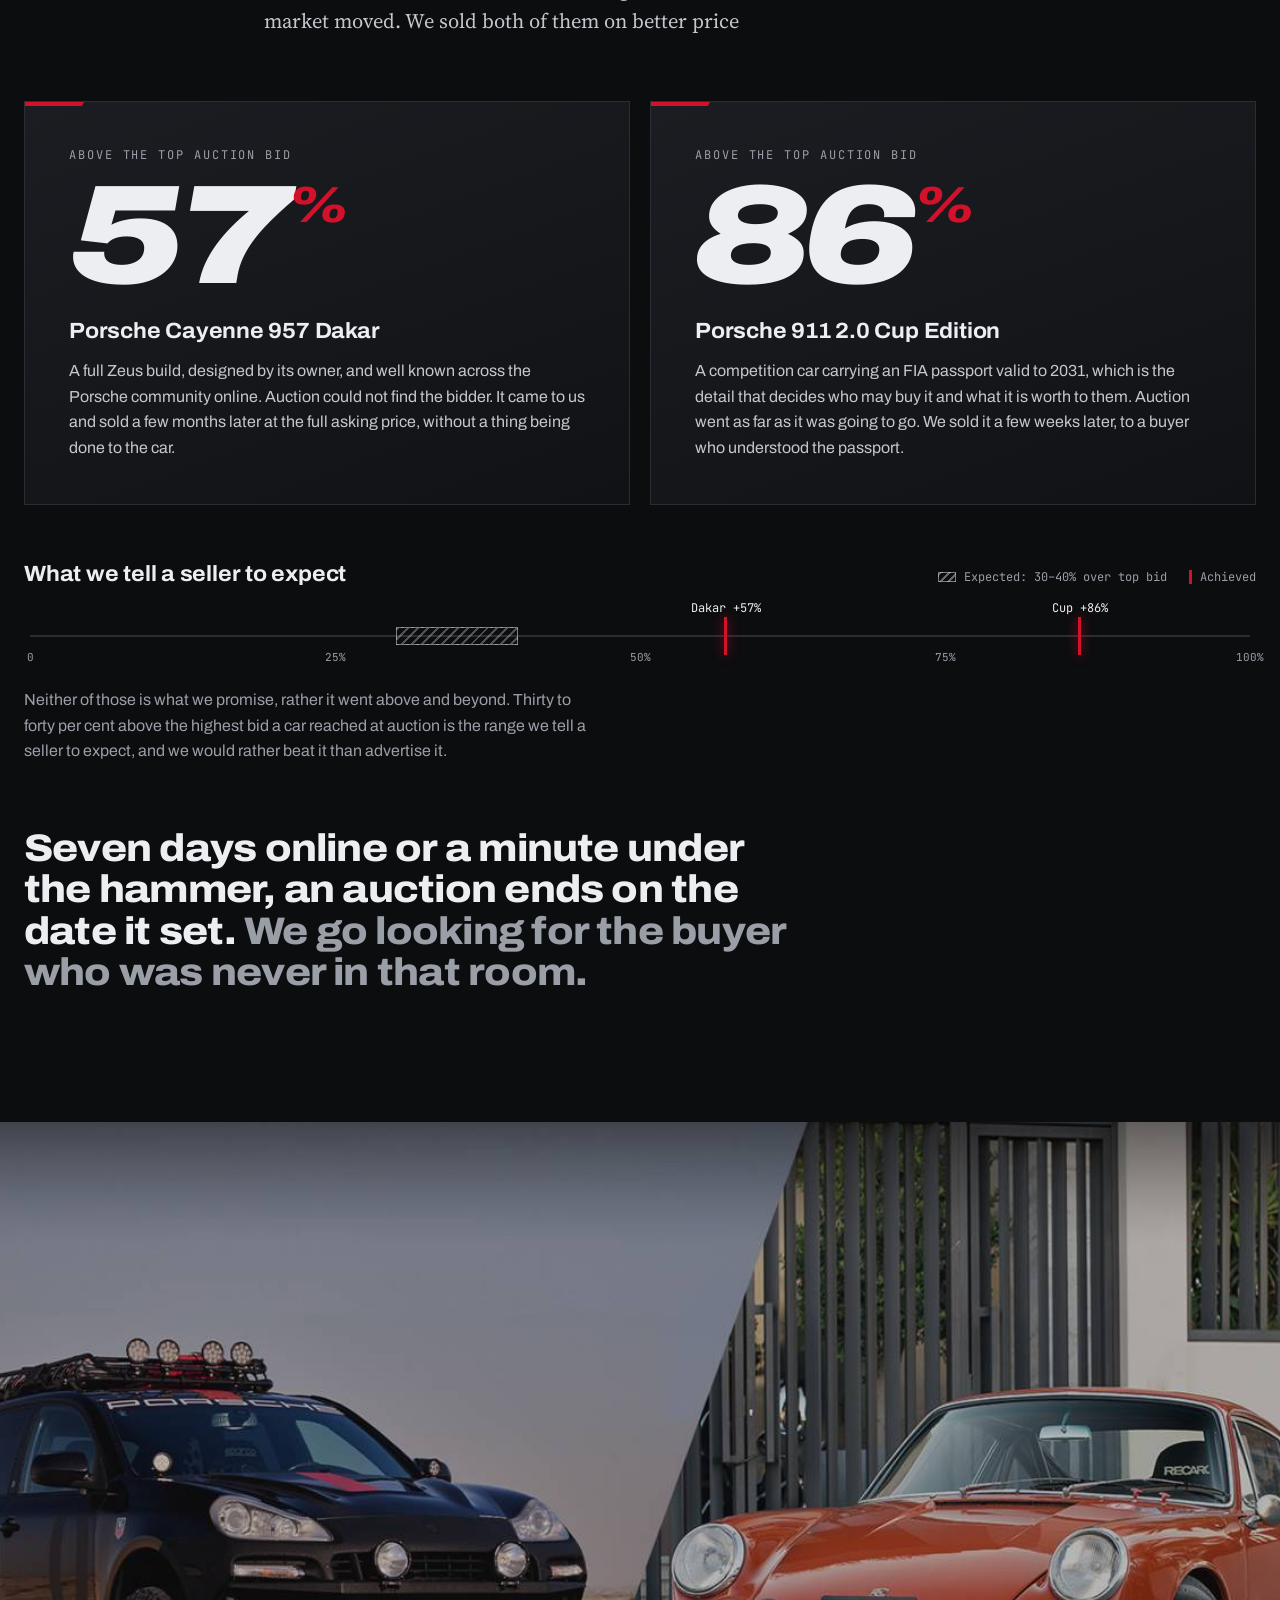
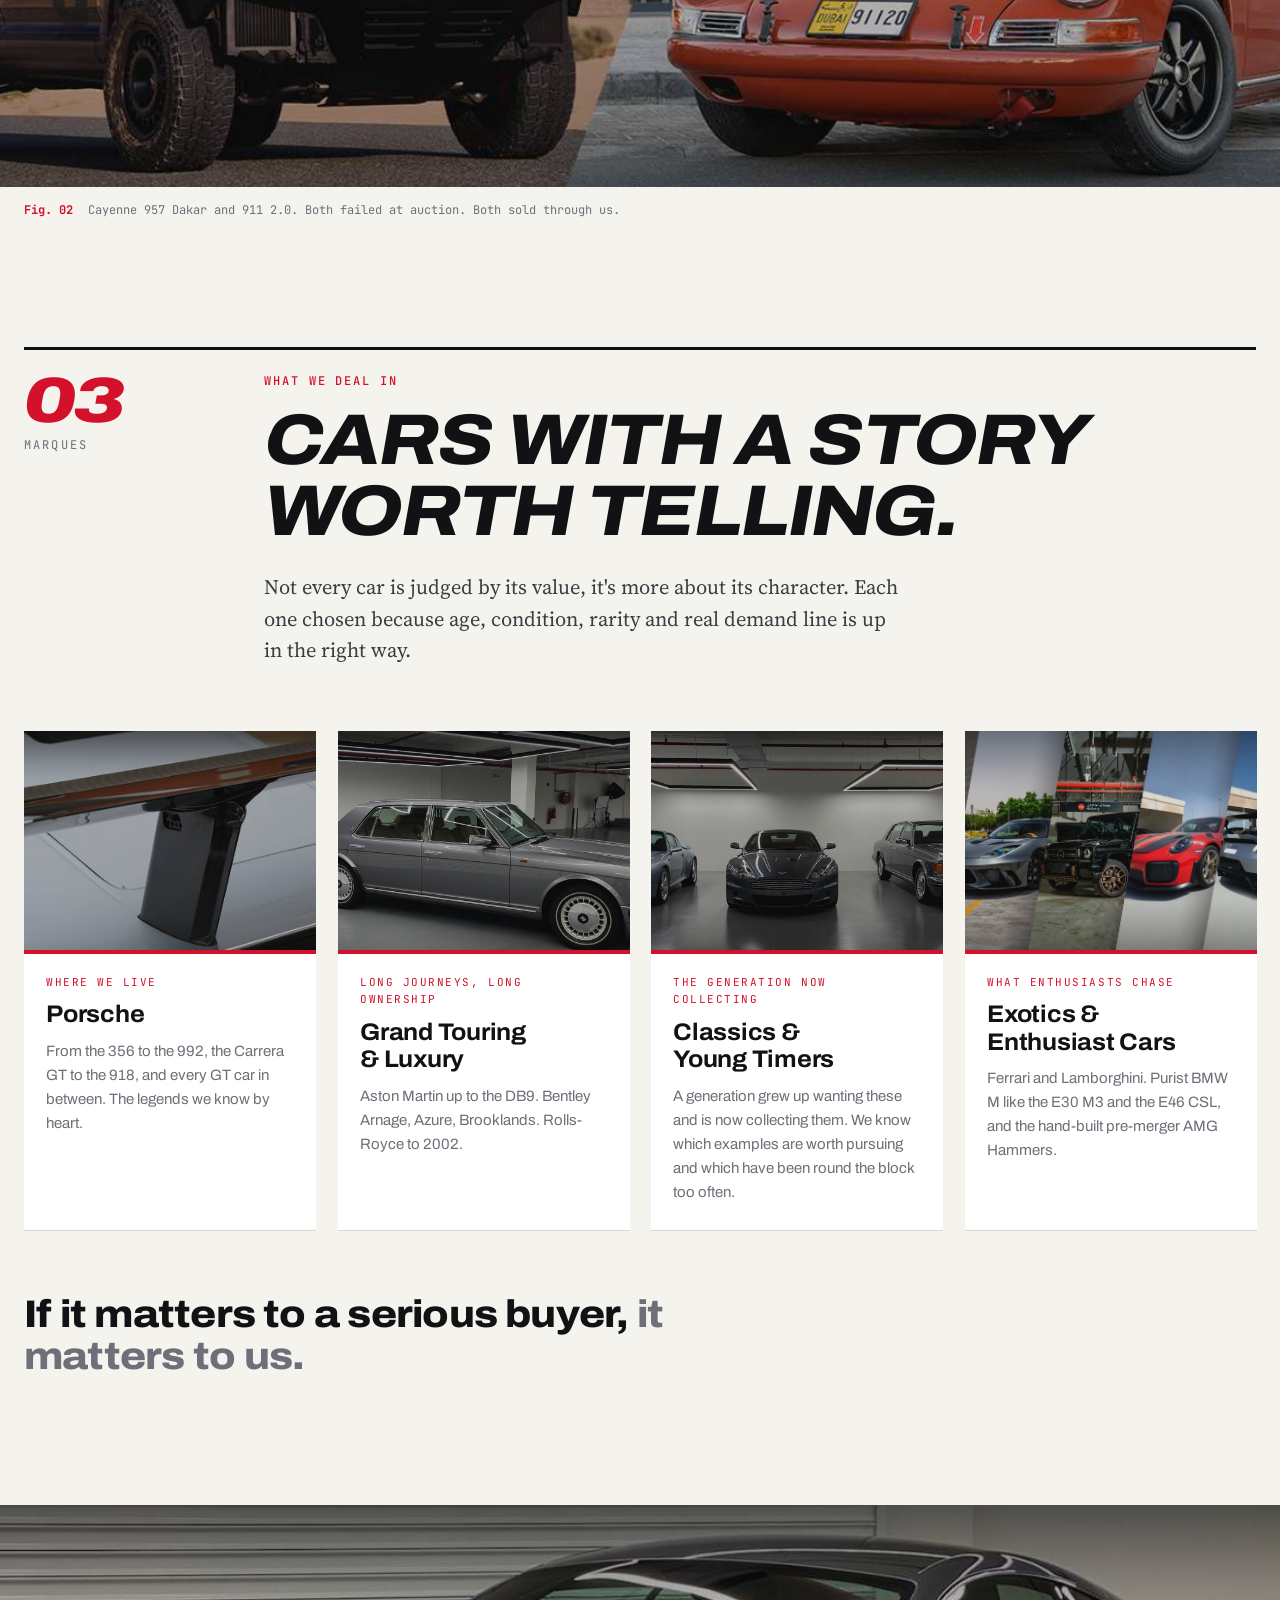
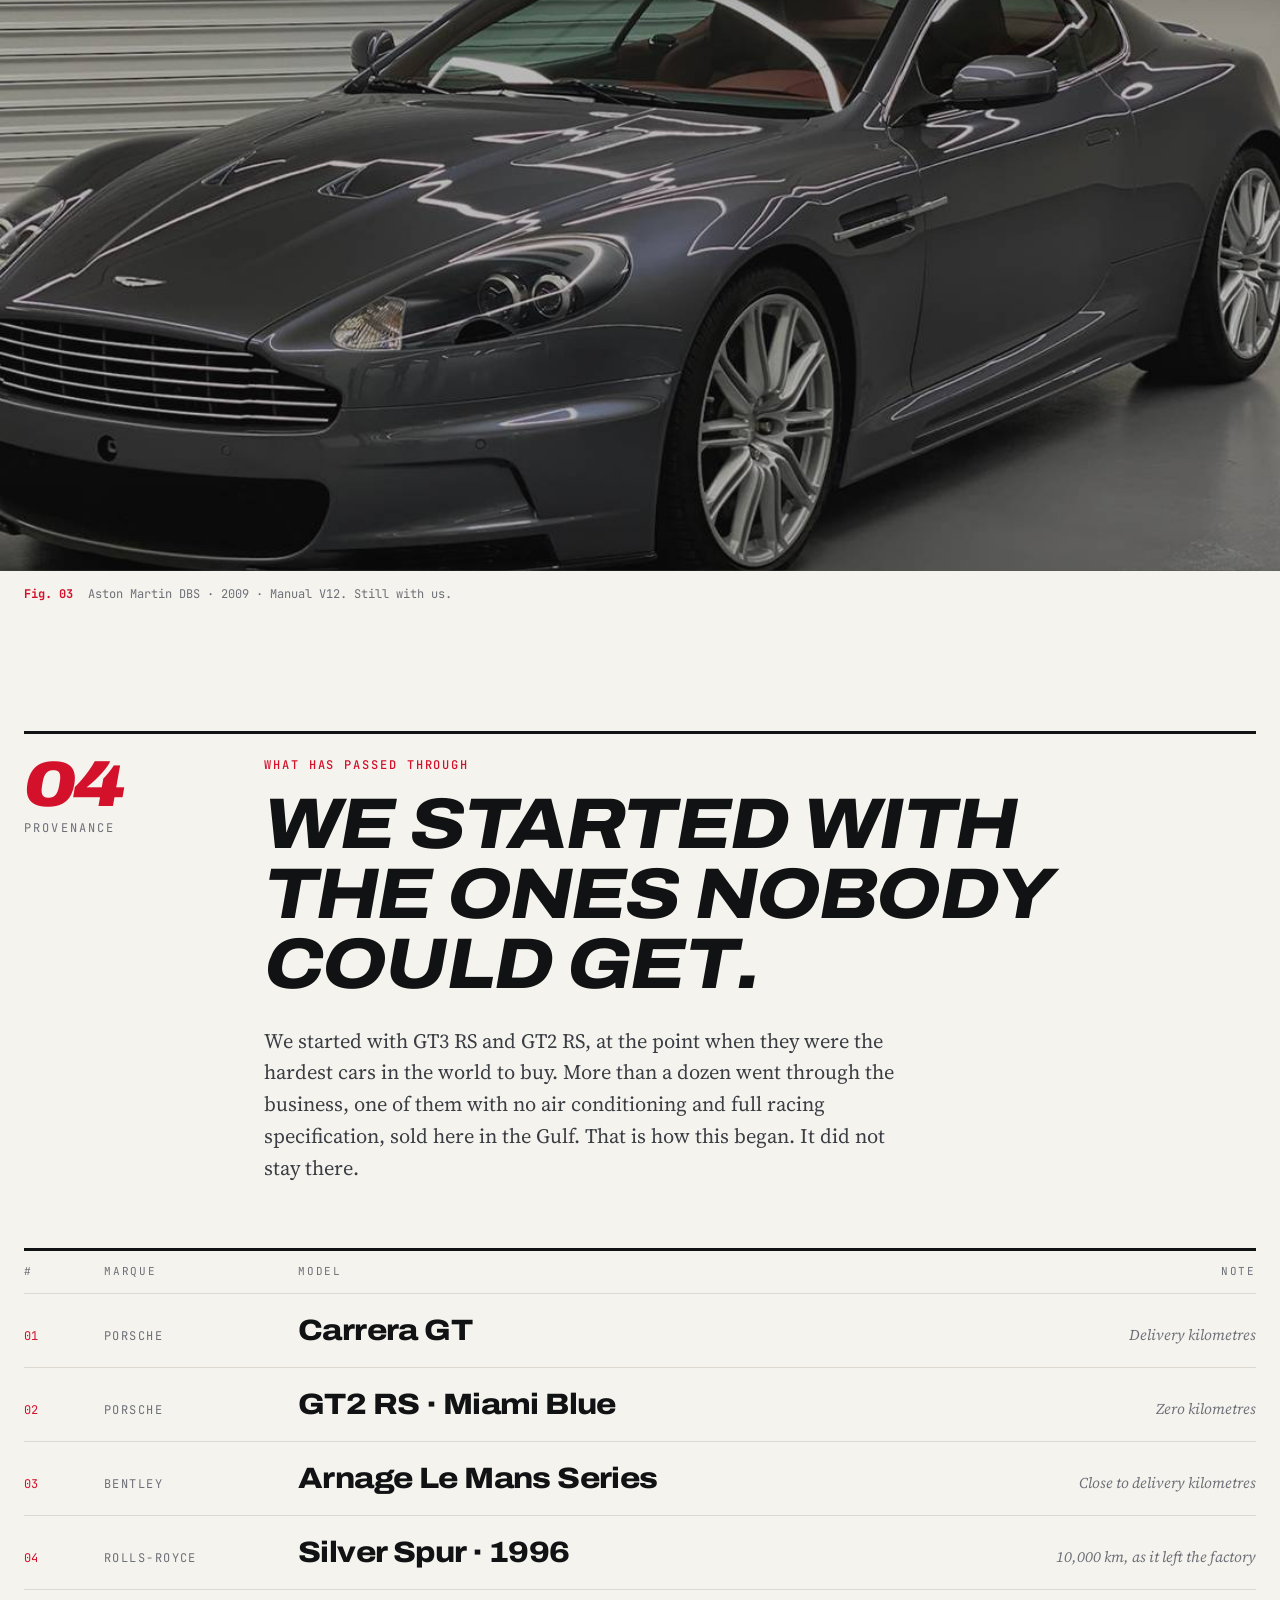
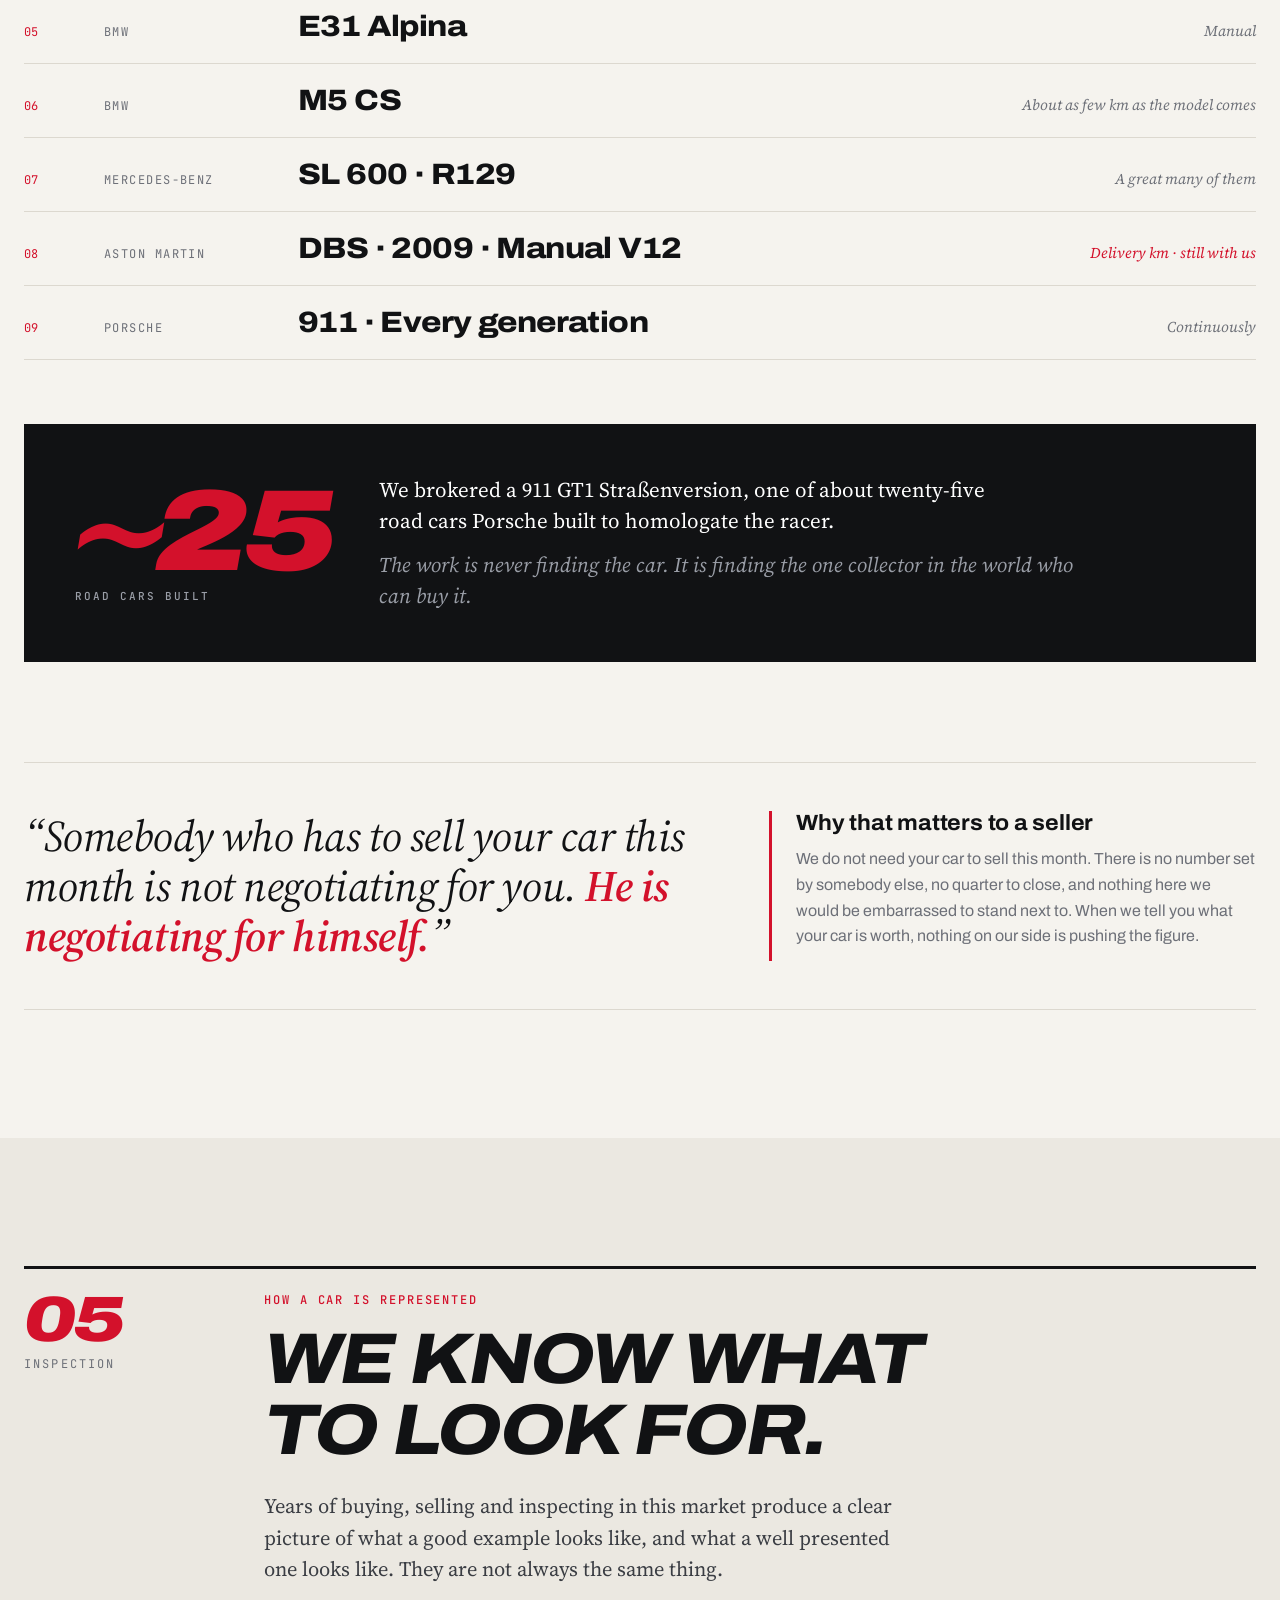
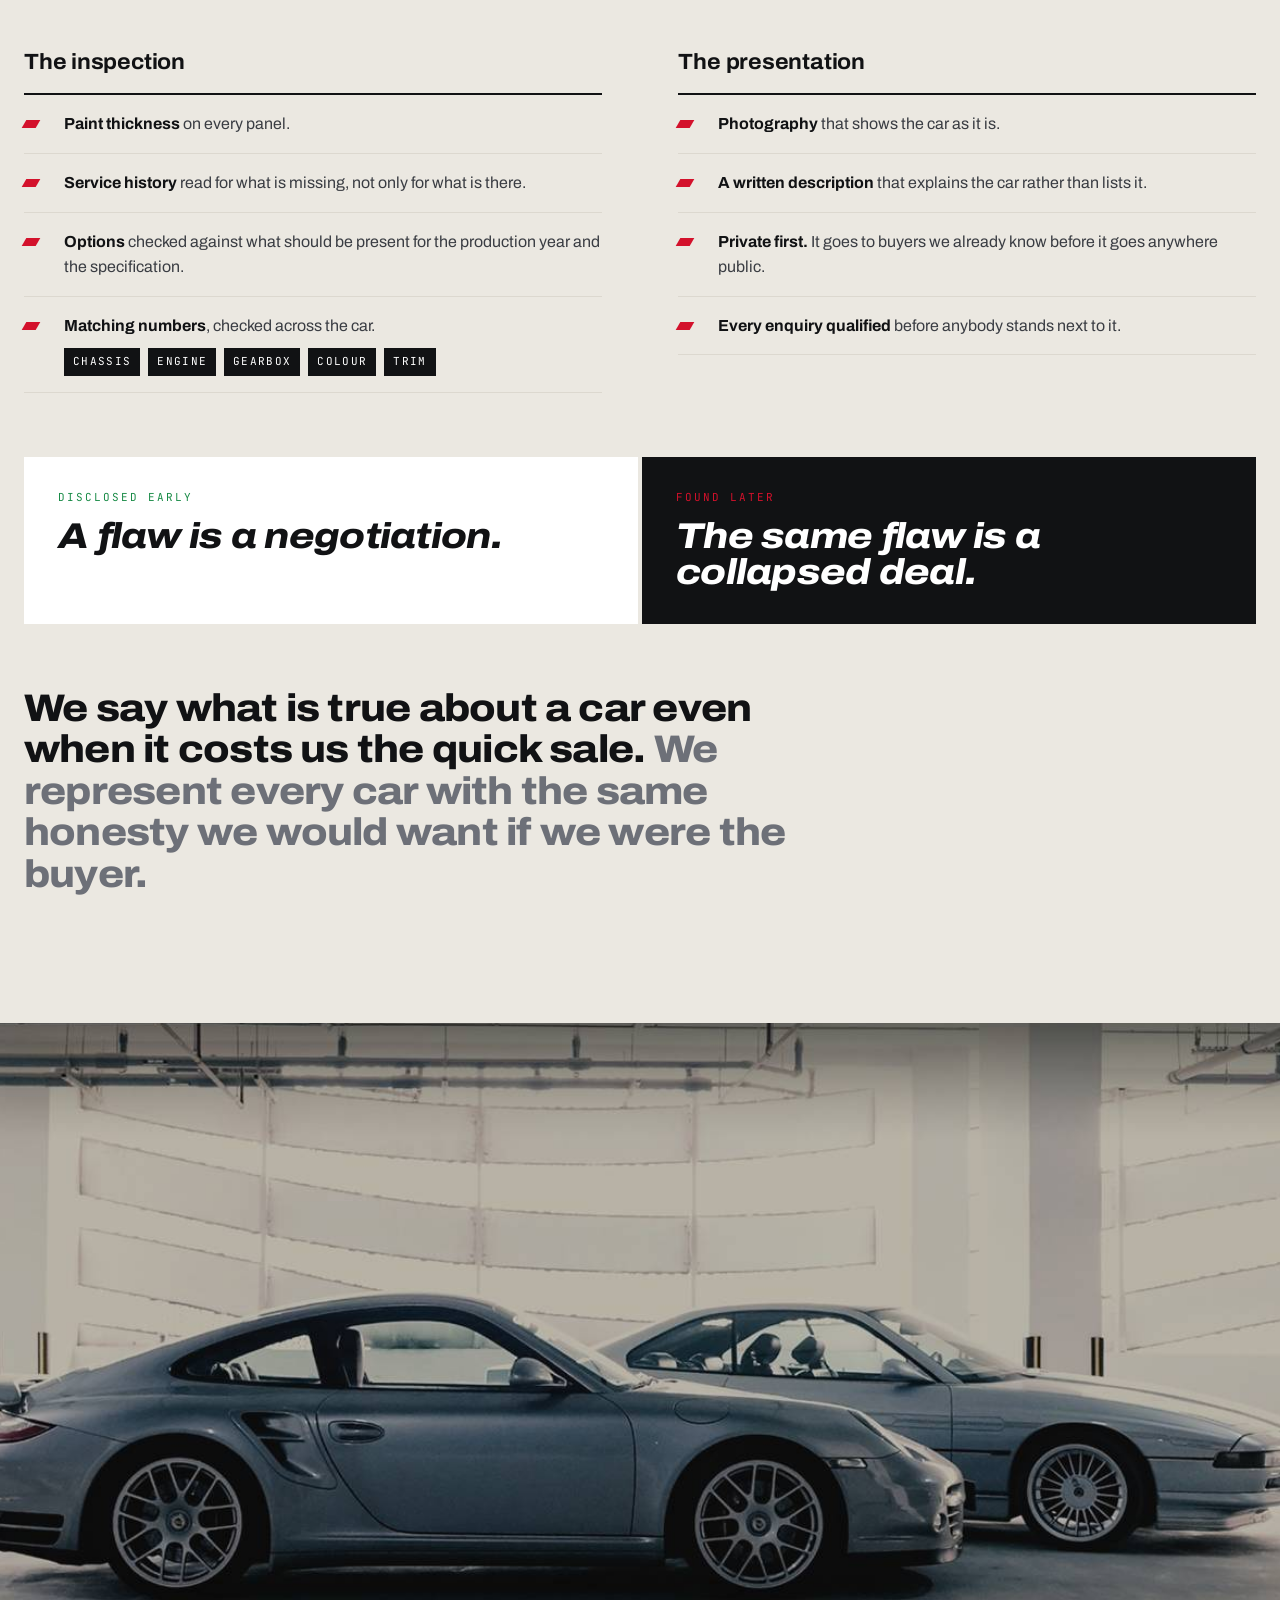
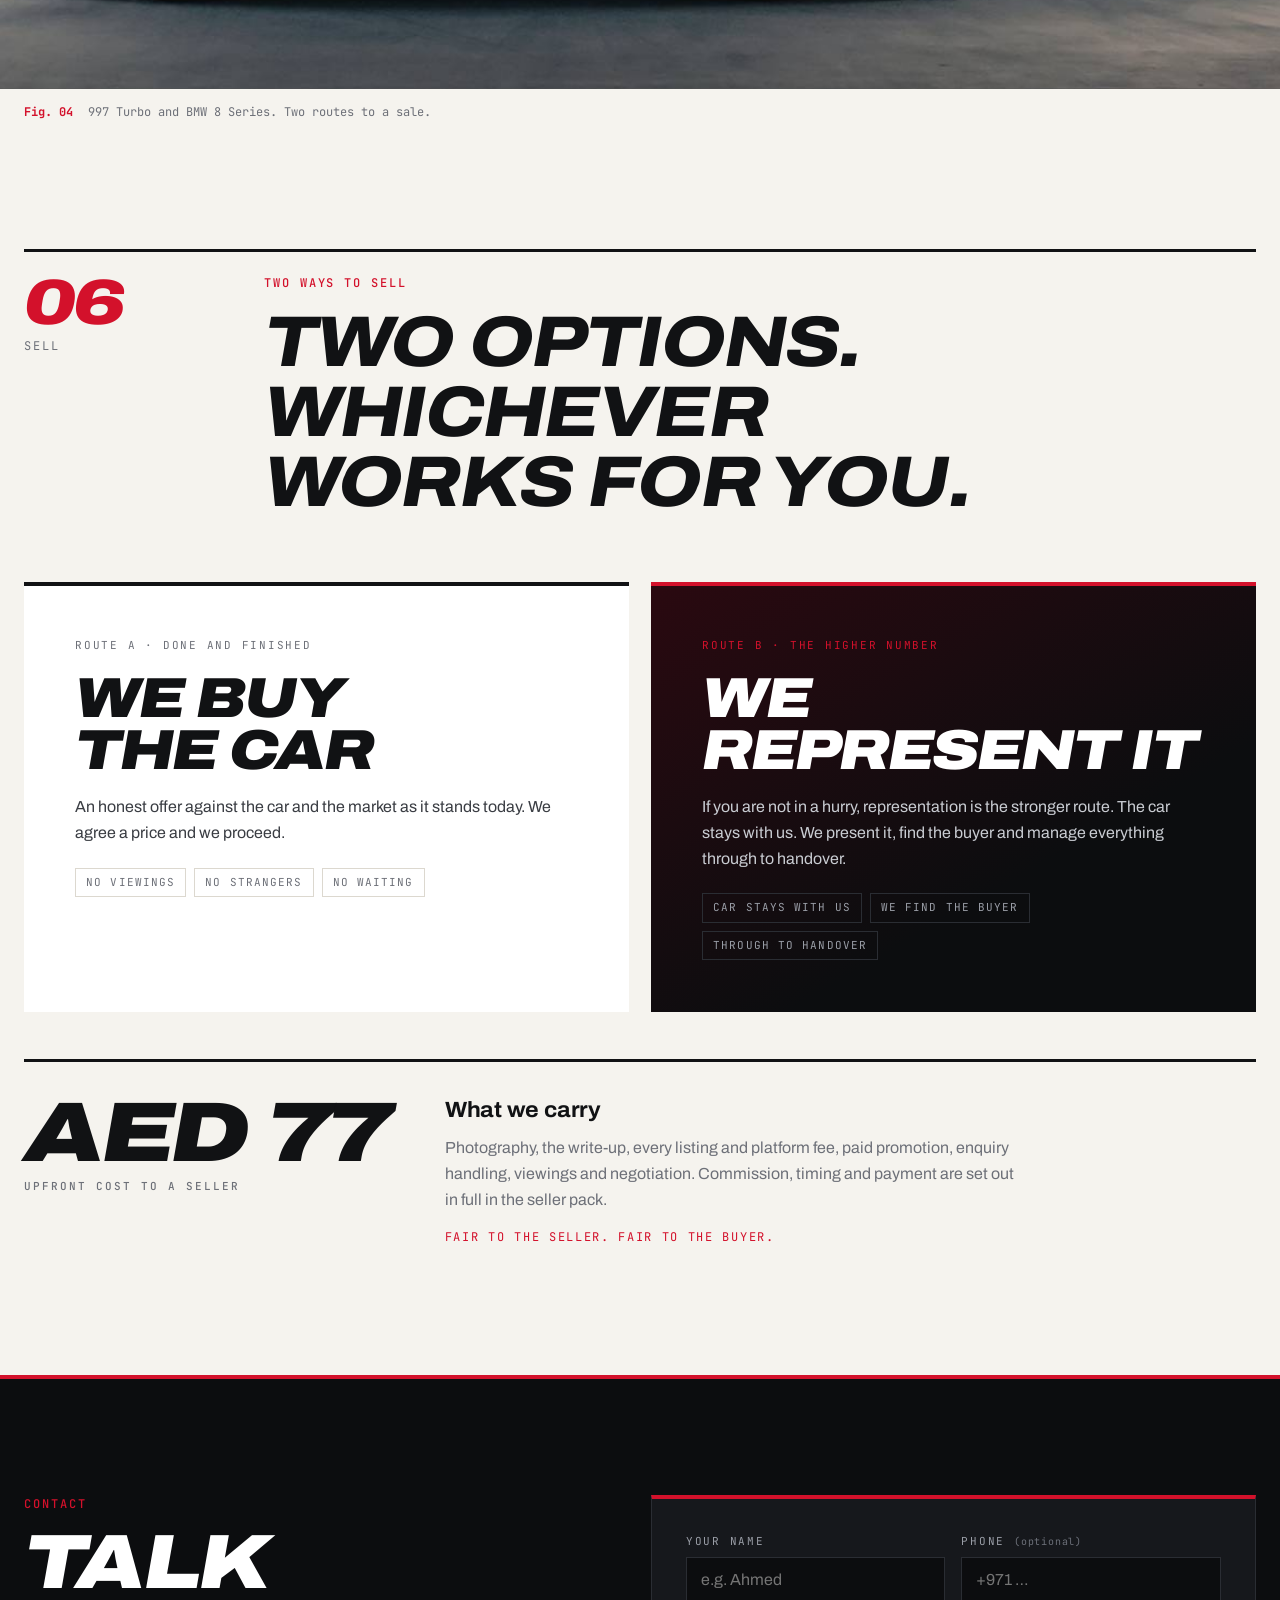
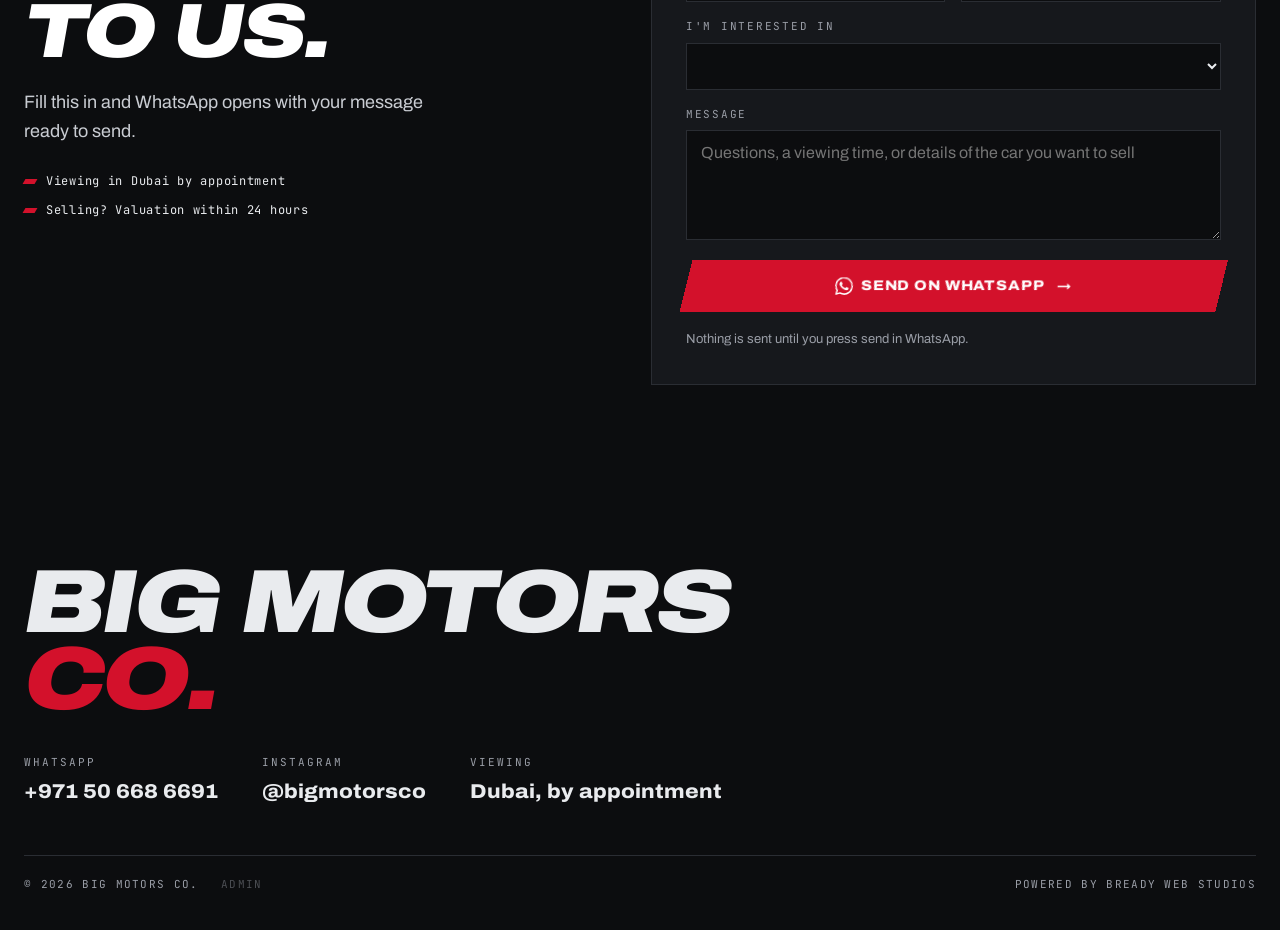
==== commit 3cf0eb80: "Phone menu, and hide YouTube overlays on the hero video Menu button on phones opens a drop-down with" ====
--- a/index.html
+++ b/index.html
@@ -24,13 +24,14 @@
 <header class="nav" id="nav">
   <div class="wrap bar">
     <a class="mark" href="index.html" aria-label="Big Motors Co. home"><img src="img/logo.png" alt="Big Motors Co." width="112" height="65"></a>
-    <ul>
+    <ul id="nav-menu">
       <li><a href="#garage">Inventory</a></li>
       <li><a href="#sell">Sell</a></li>
       <li><a href="#contact">Contact</a></li>
       <li><a href="#about">About</a></li>
     </ul>
     <a class="btn red nitro" href="https://wa.me/971506686691" target="_blank" rel="noopener"><span class="wa-ico" aria-hidden="true"></span><span>WhatsApp</span></a>
+    <button class="menu-btn" id="menu-btn" type="button" aria-label="Menu" aria-expanded="false" aria-controls="nav-menu"><i></i><i></i><i></i></button>
   </div>
 </header>
 
--- a/styles.css
+++ b/styles.css
@@ -33,7 +33,27 @@
 .nav ul a{position:relative;font-size:14px;font-weight:700;font-stretch:110%;letter-spacing:.04em;text-transform:uppercase;text-decoration:none;padding:6px 0}
 .nav ul a::after{content:"";position:absolute;left:0;right:0;bottom:0;height:2px;background:var(--red);transform:scaleX(0) skewX(-30deg);transform-origin:left;transition:transform .3s var(--ease)}
 .nav ul a:hover::after{transform:scaleX(1) skewX(-30deg)}
-@media (max-width:760px){.nav ul{display:none}}
+.menu-btn{display:none}
+/* phones: menu button opens a drop-down panel under the header */
+@media (max-width:760px){
+  .menu-btn{display:grid;align-content:center;gap:5px;width:44px;height:44px;margin-left:-8px;padding:0 10px;border:0;background:transparent;cursor:pointer;flex:none}
+  .menu-btn i{display:block;height:2.5px;background:var(--ink);transform:skewX(-20deg);transition:transform .3s var(--ease),opacity .2s}
+  .menu-btn i:nth-child(2){width:70%;justify-self:end}
+  .nav.open .menu-btn i:nth-child(1){transform:translateY(7.5px) rotate(45deg)}
+  .nav.open .menu-btn i:nth-child(2){opacity:0}
+  .nav.open .menu-btn i:nth-child(3){transform:translateY(-7.5px) rotate(-45deg)}
+  .nav .btn.nitro{margin-left:auto}
+  .nav ul{position:absolute;top:100%;left:0;right:0;flex-direction:column;gap:0;padding:10px 20px 26px;background:var(--ink);border-bottom:4px solid var(--red);box-shadow:0 30px 60px -20px rgba(0,0,0,.6);clip-path:inset(0 0 100% 0);visibility:hidden;transition:clip-path .4s var(--ease),visibility 0s .4s;counter-reset:nav}
+  .nav.open ul{clip-path:inset(0 0 -60px 0);visibility:visible;transition:clip-path .4s var(--ease)}
+  .nav ul li{border-bottom:1px solid rgba(255,255,255,.1);opacity:0;transform:translateX(-24px);transition:opacity .3s,transform .4s var(--ease)}
+  .nav.open ul li{opacity:1;transform:none}
+  .nav.open ul li:nth-child(2){transition-delay:.05s}
+  .nav.open ul li:nth-child(3){transition-delay:.1s}
+  .nav.open ul li:nth-child(4){transition-delay:.15s}
+  .nav ul a{display:flex;align-items:baseline;gap:14px;padding:16px 0;color:#fff;font-size:28px;font-weight:900;font-style:italic;font-stretch:120%;letter-spacing:-.01em}
+  .nav ul a::before{counter-increment:nav;content:"0" counter(nav);font-family:var(--f-mono);font-size:11px;font-style:normal;font-weight:700;color:var(--red);letter-spacing:.1em}
+  .nav ul a::after{display:none}
+}
 
 /* ---------- Buttons (skewed, nitro) ---------- */
 .btn{position:relative;display:inline-flex;align-items:center;justify-content:center;gap:12px;font-family:var(--f-display);font-size:14px;font-weight:800;font-stretch:112%;letter-spacing:.06em;text-transform:uppercase;text-decoration:none;padding:15px 26px;border:0;color:var(--ink);background:transparent;cursor:pointer;transform:skewX(-14deg);overflow:hidden;isolation:isolate;transition:transform .25s var(--ease),box-shadow .25s,background .25s,color .25s}
@@ -72,7 +92,8 @@
 .hero{position:relative;margin-top:var(--head-h);min-height:min(calc(88svh - var(--head-h)),820px);display:flex;align-items:flex-end;overflow:hidden;isolation:isolate;background:var(--night) url(img/hero.jpg) center/cover no-repeat;color:#fff}
 .hero-video{position:absolute;inset:0;z-index:-3;overflow:hidden;container-type:size;pointer-events:none;animation:settle 2.4s var(--ease) both}
 /* cover-fit the 16:9 YouTube frame, slightly oversized to crop its edges */
-.hero-video iframe{position:absolute;top:50%;left:50%;width:max(100cqw,177.78cqh);height:max(100cqh,56.25cqw);border:0;transform:translate(-50%,-50%) scale(1.12)}
+.hero-video iframe{position:absolute;top:50%;left:50%;width:max(100cqw,177.78cqh);height:max(100cqh,56.25cqw);border:0;transform:translate(-50%,-50%) scale(1.12);opacity:0;transition:opacity .8s ease}
+.hero-video.playing iframe{opacity:1}
 .streaks{position:absolute;inset:0;width:100%;height:100%;z-index:-2;pointer-events:none;mix-blend-mode:screen}
 .hero::after{content:"";position:absolute;inset:0;z-index:-1;background:linear-gradient(180deg,rgba(12,13,15,.12) 0%,transparent 30%,transparent 55%,rgba(12,13,15,.4) 82%,rgba(12,13,15,.75) 100%),linear-gradient(90deg,rgba(12,13,15,.32),transparent 50%)}
 .hero .wrap{text-shadow:0 2px 18px rgba(0,0,0,.45)}
@@ -155,9 +176,9 @@
 .select-icon .sl{stroke:#fff;stroke-width:1.6;stroke-linecap:round;fill:none;opacity:0}
 /* the car races in to the left as the tag slides in, trailing speed lines */
 .car:hover .select-icon,.car:focus-visible .select-icon{animation:carIn .6s cubic-bezier(.15,.8,.2,1) .05s both}
-.car:hover .select-icon .sl,.car:focus-visible .select-icon .sl{animation:speedLines .6s ease-out .05s both}
+.car:hover .select-icon .sl,.car:focus-visible .select-icon .sl{animation:speedLines 2s ease-out .05s both}
 @keyframes carIn{from{transform:translateX(38px)}to{transform:none}}
-@keyframes speedLines{0%{opacity:0;transform:translateX(-10px)}25%{opacity:.9}100%{opacity:0;transform:translateX(10px)}}
+@keyframes speedLines{0%{opacity:0;transform:translateX(-10px)}8%{opacity:.9}75%{opacity:.9}100%{opacity:0;transform:translateX(10px)}}
 .car:hover .select,.car:focus-visible .select{transform:none;background:var(--red);}
 /* touch screens: no hover; the tag shows after the first tap (.armed) */
 @media (hover:none){
@@ -165,7 +186,7 @@
   .car:hover .select-icon,.car:hover .select-icon .sl{animation:none}
   .car.armed .select{transform:none}
   .car.armed .select-icon{animation:carIn .6s cubic-bezier(.15,.8,.2,1) .05s both}
-  .car.armed .select-icon .sl{animation:speedLines .6s ease-out .05s both}
+  .car.armed .select-icon .sl{animation:speedLines 2s ease-out .05s both}
 }
 .car .body{padding:18px 20px 22px;display:grid;gap:6px;border-top:4px solid var(--ink);position:relative}
 .car .body::before{content:"";position:absolute;left:0;top:-4px;height:4px;width:100%;background:linear-gradient(90deg,#ef3340 0 25%,#009739 25% 50%,#fff 50% 75%,#000 75%);transform:scaleX(0);transform-origin:left;transition:transform .45s var(--ease)}
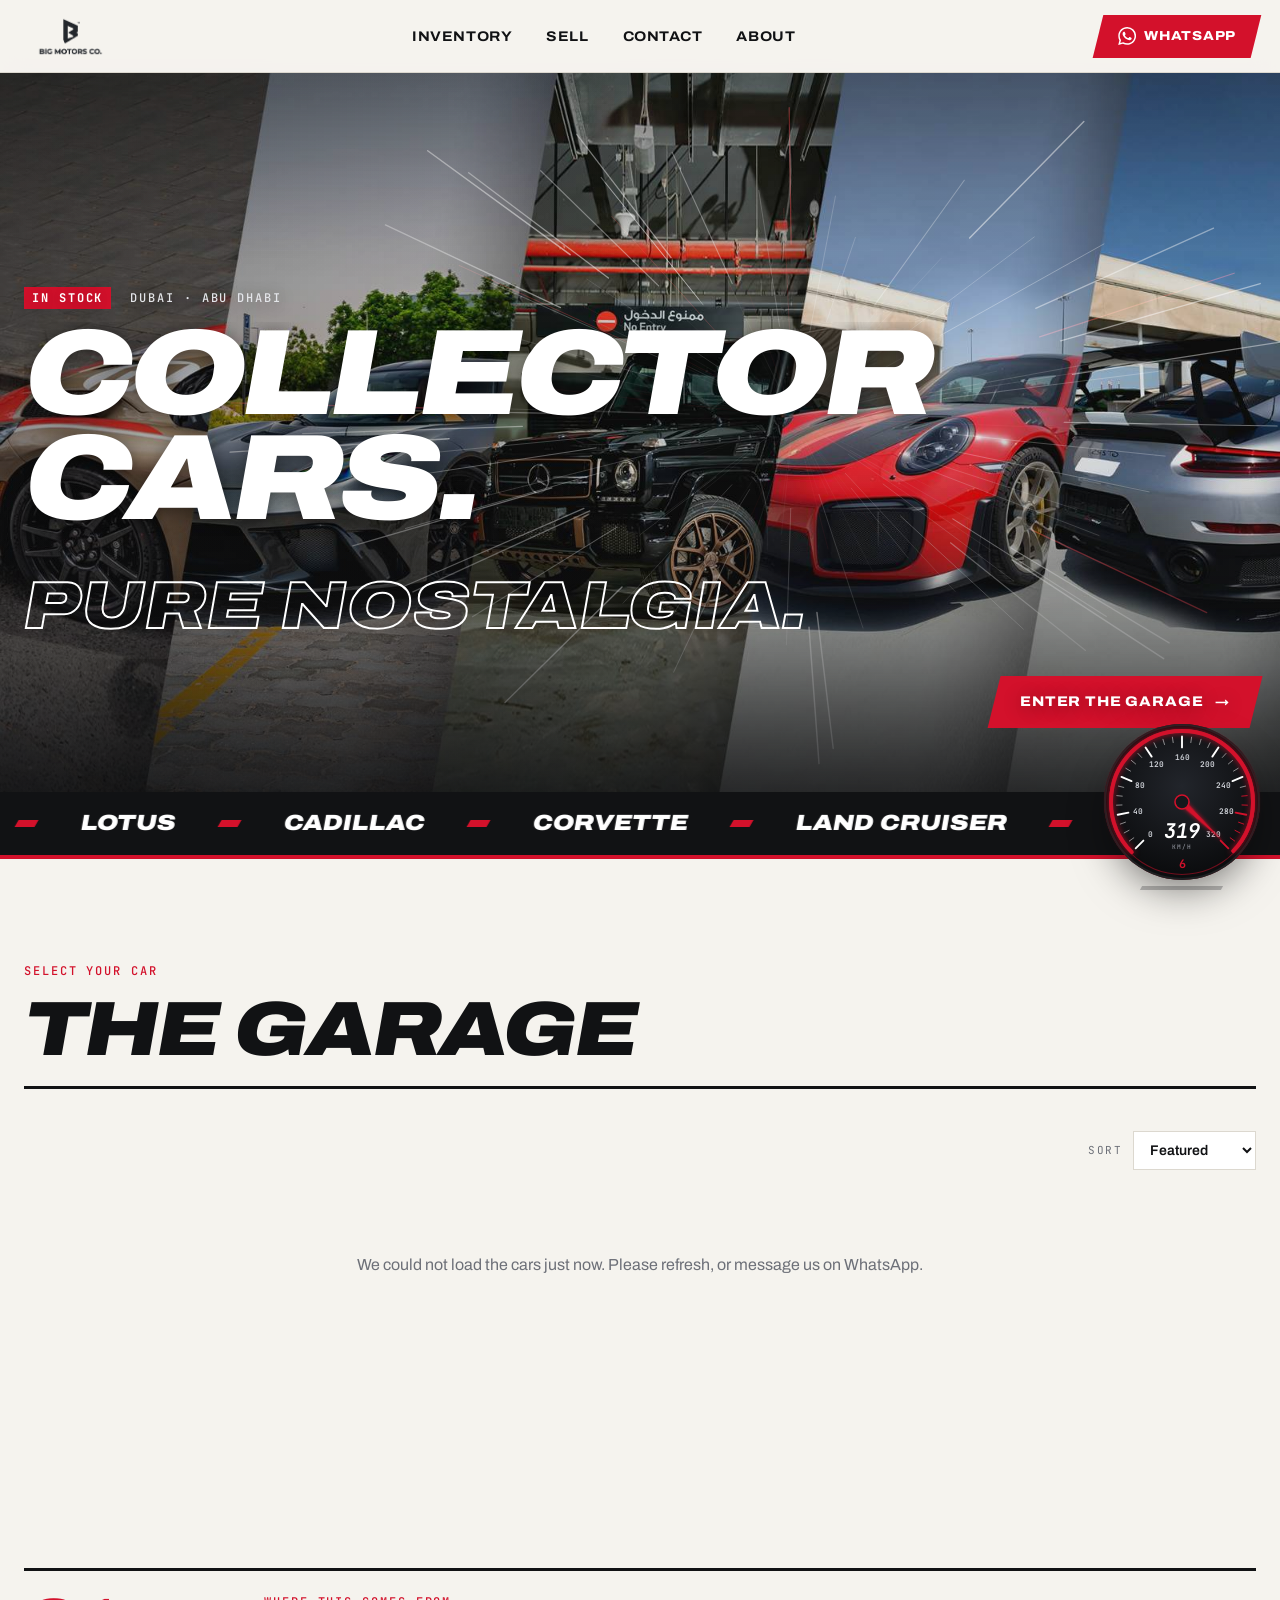
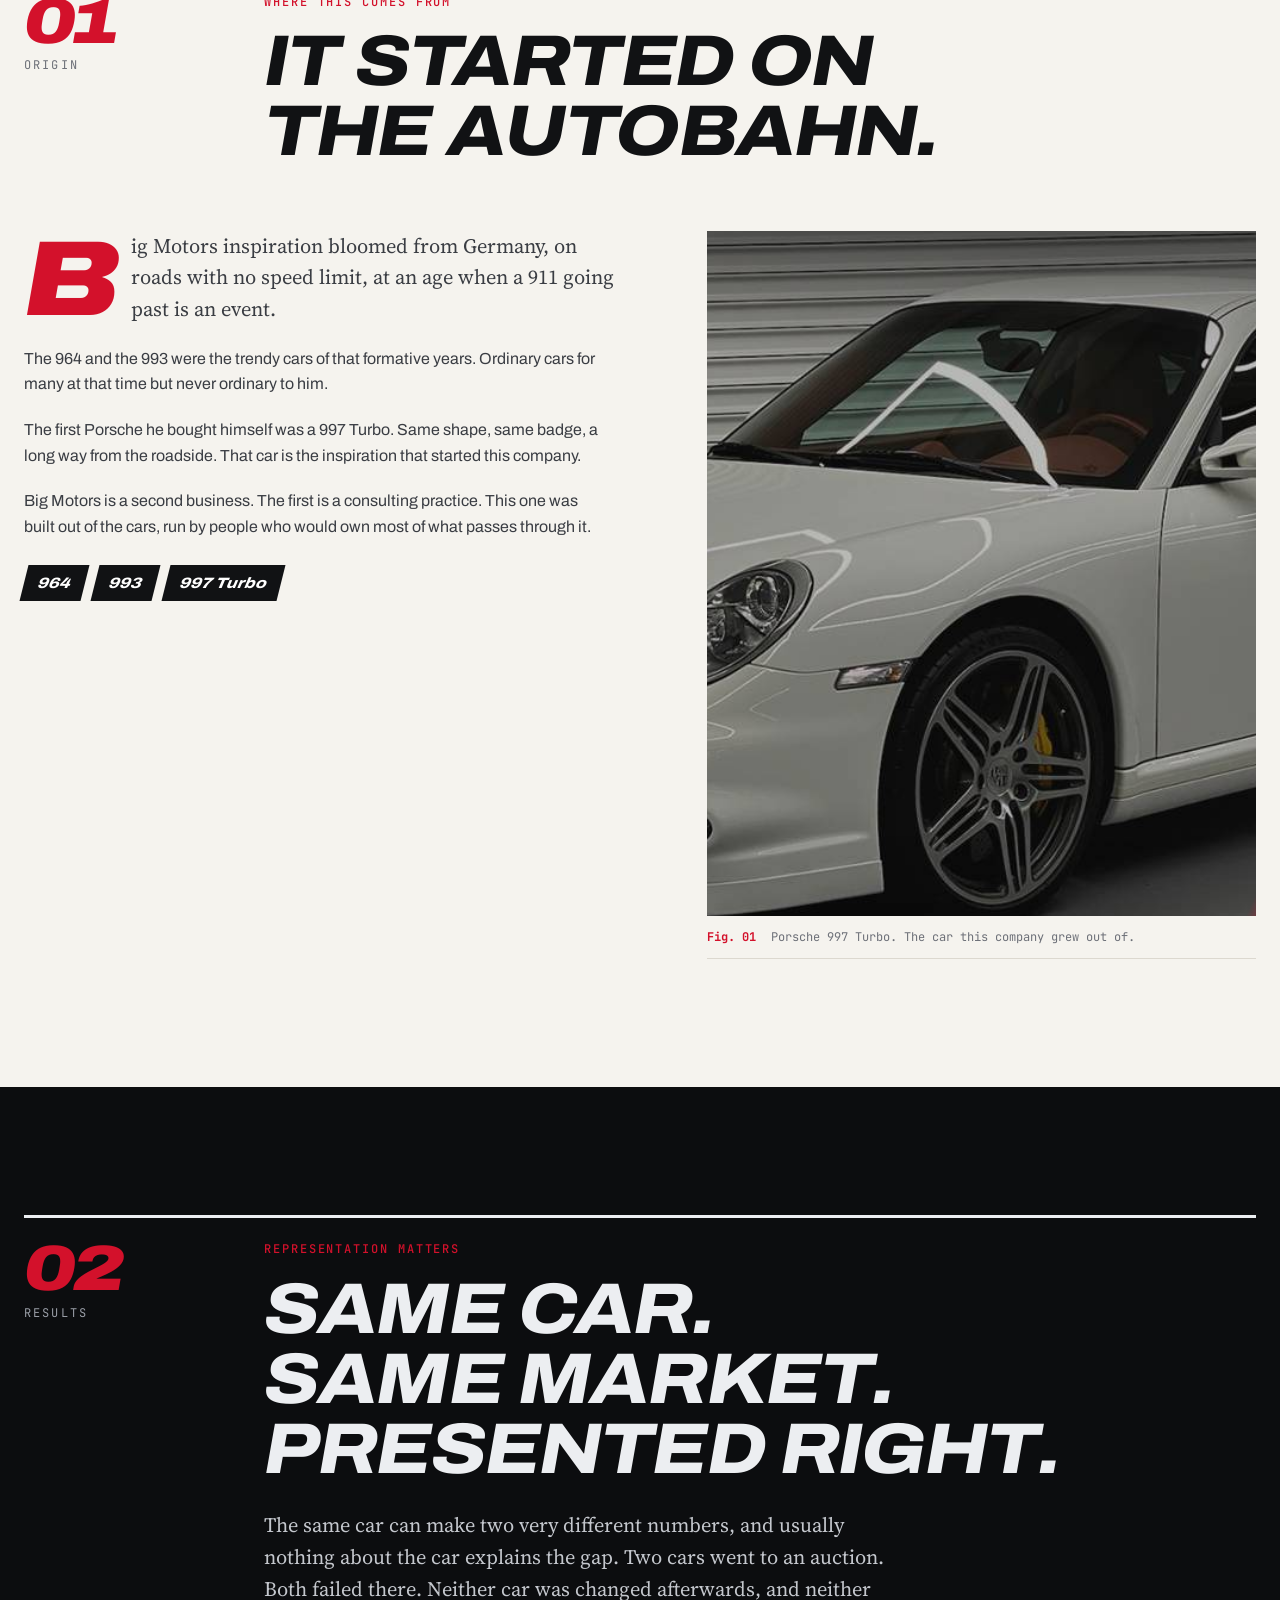
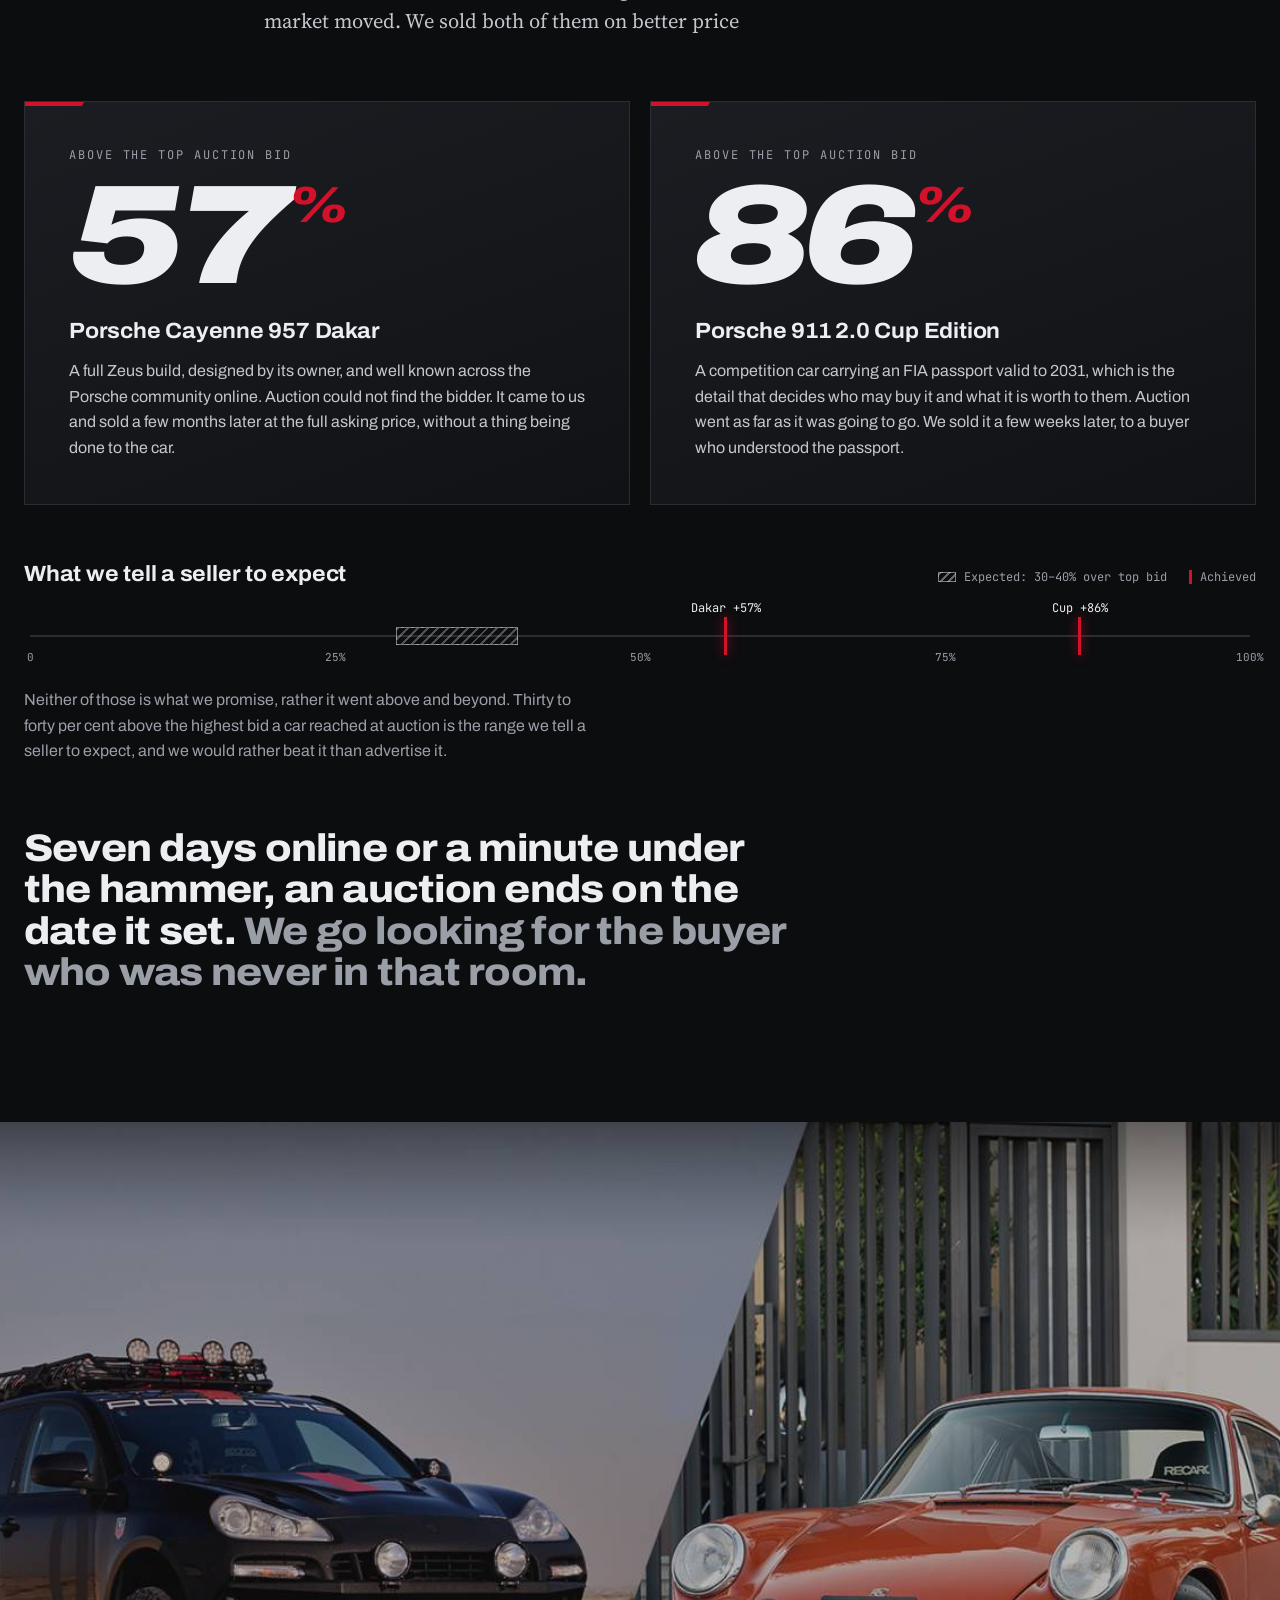
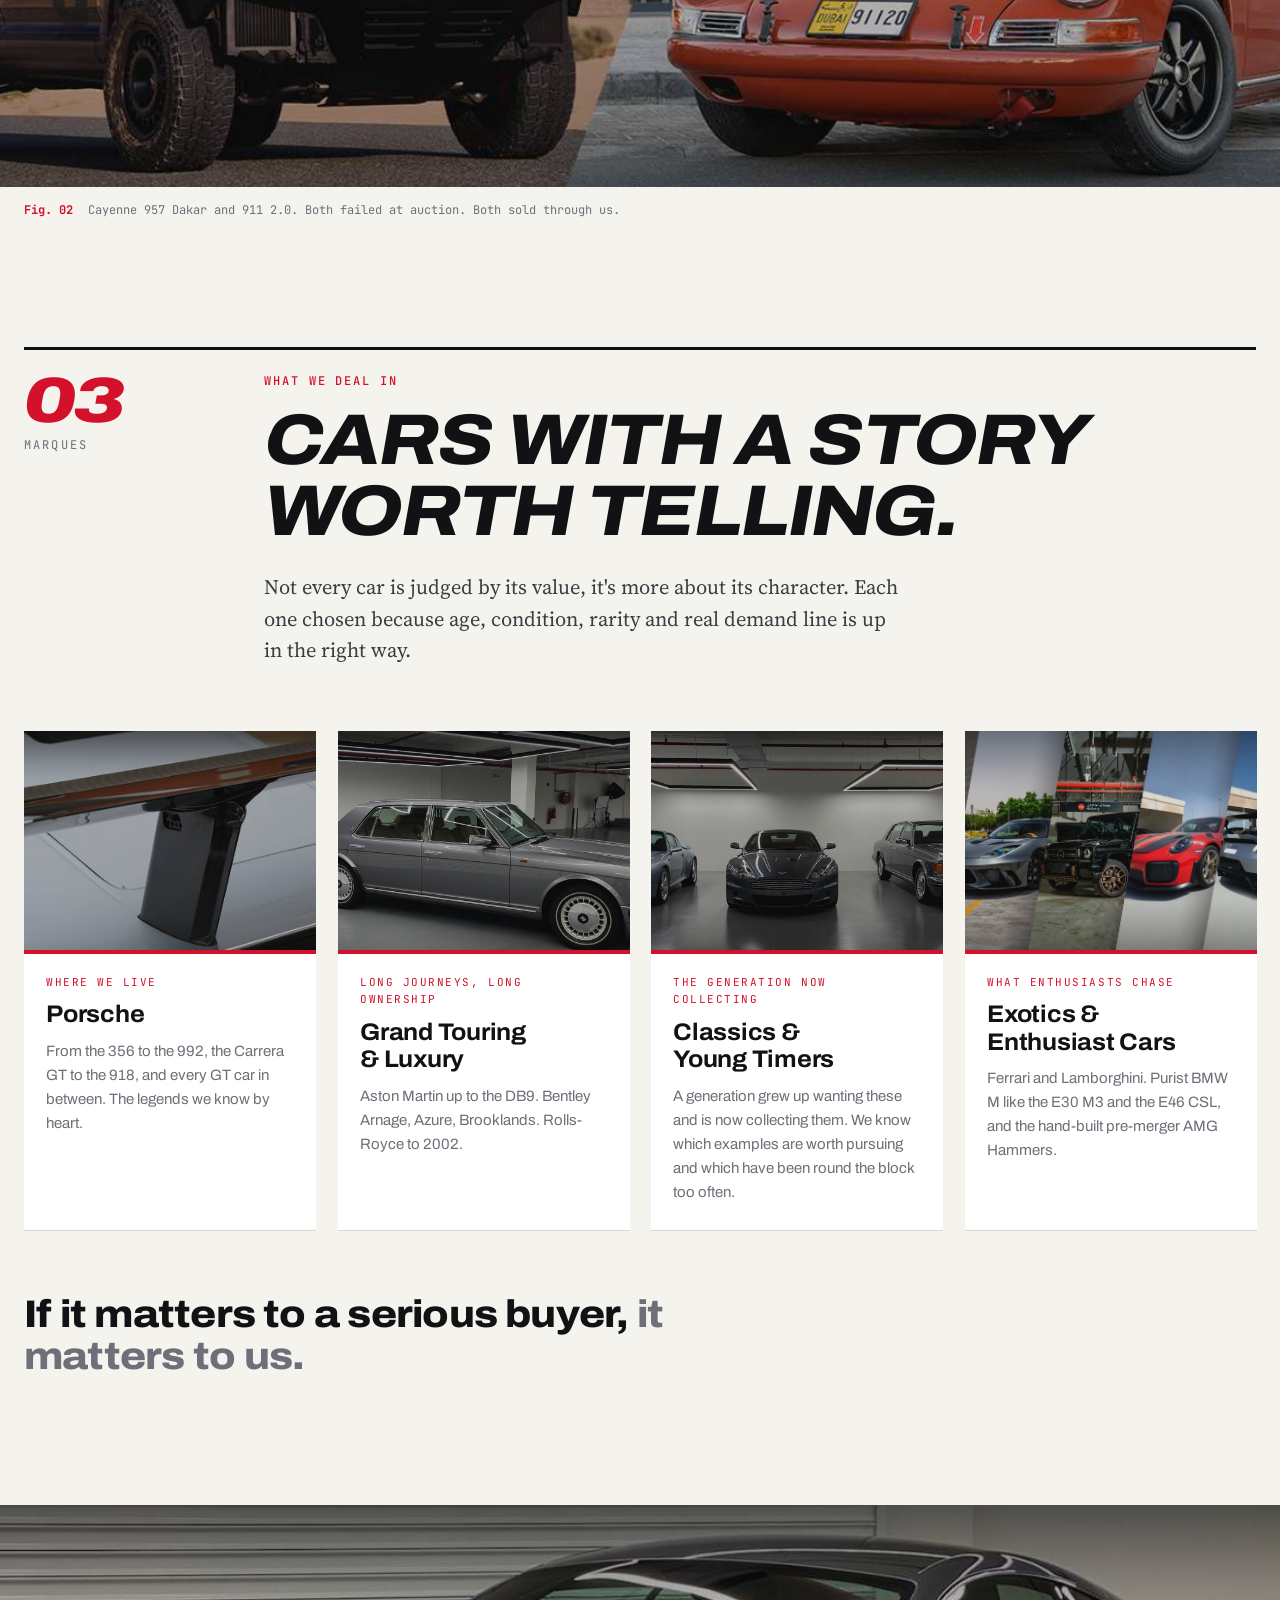
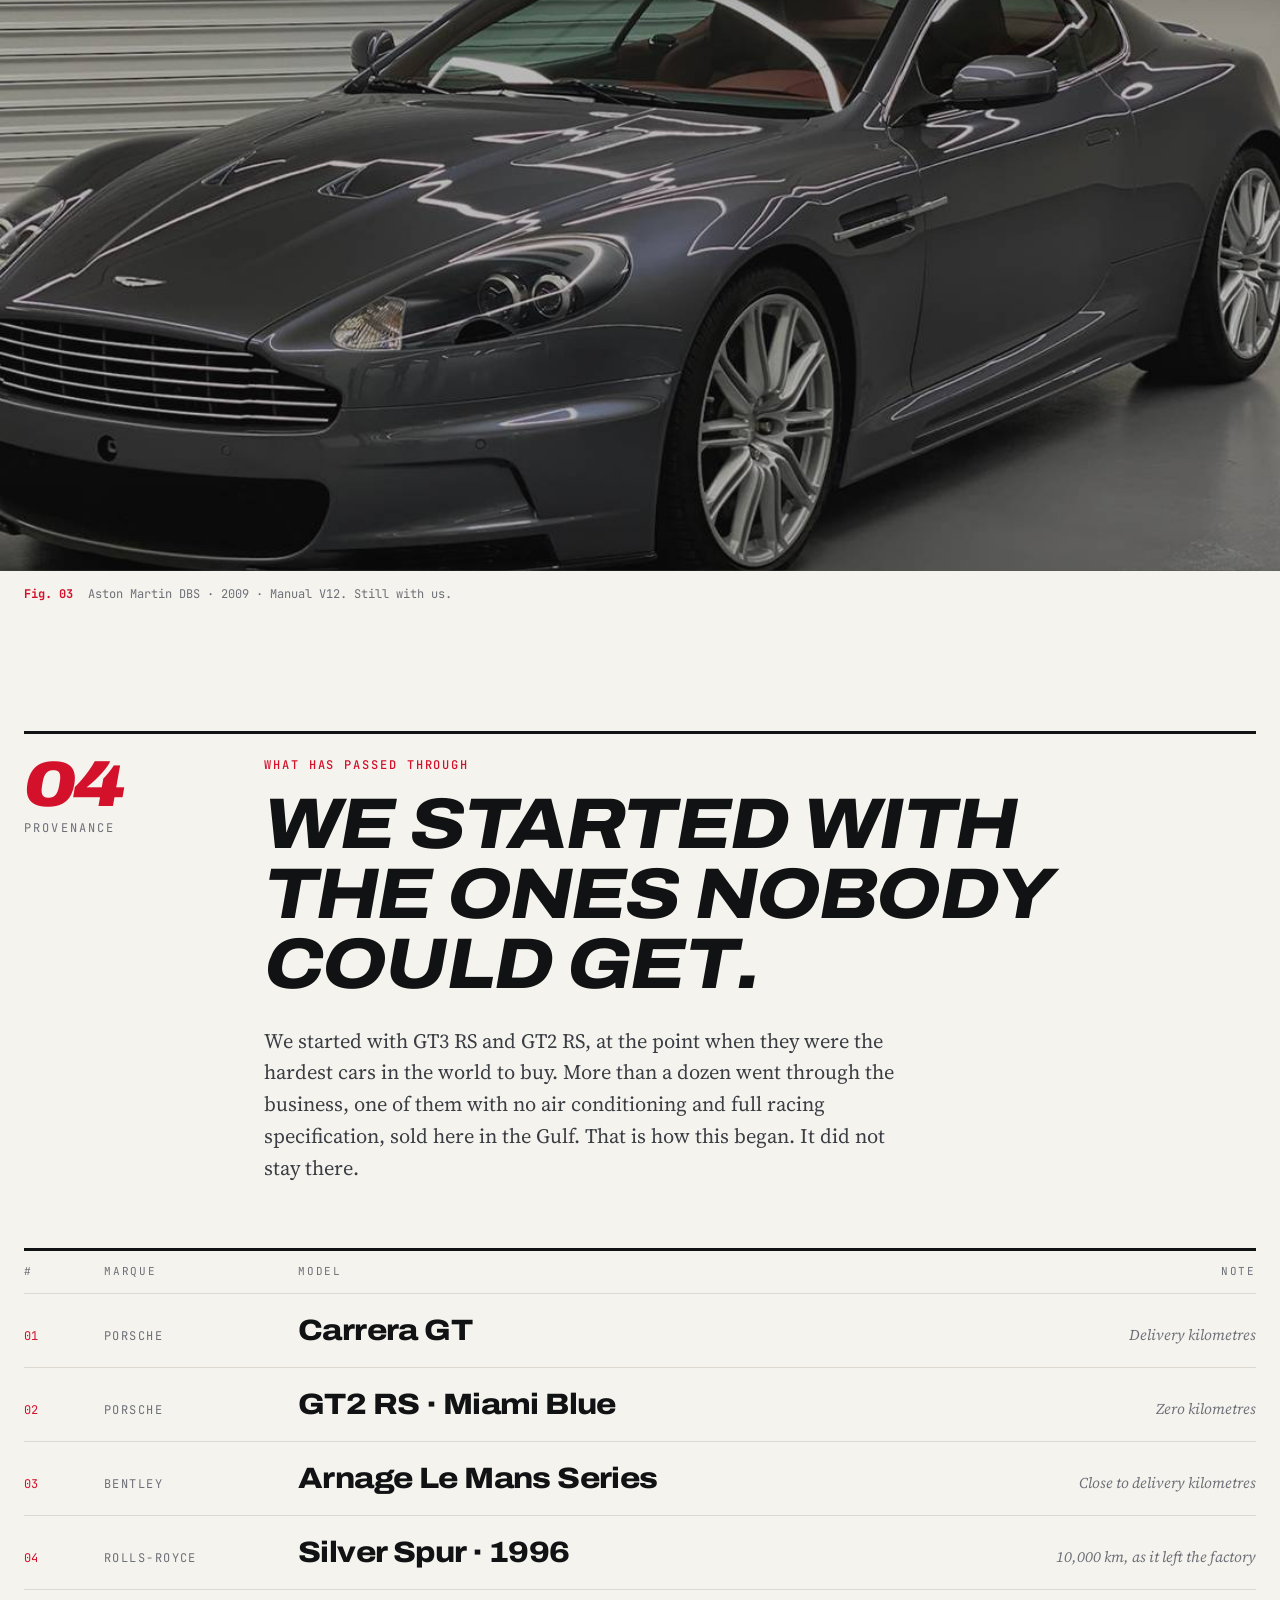
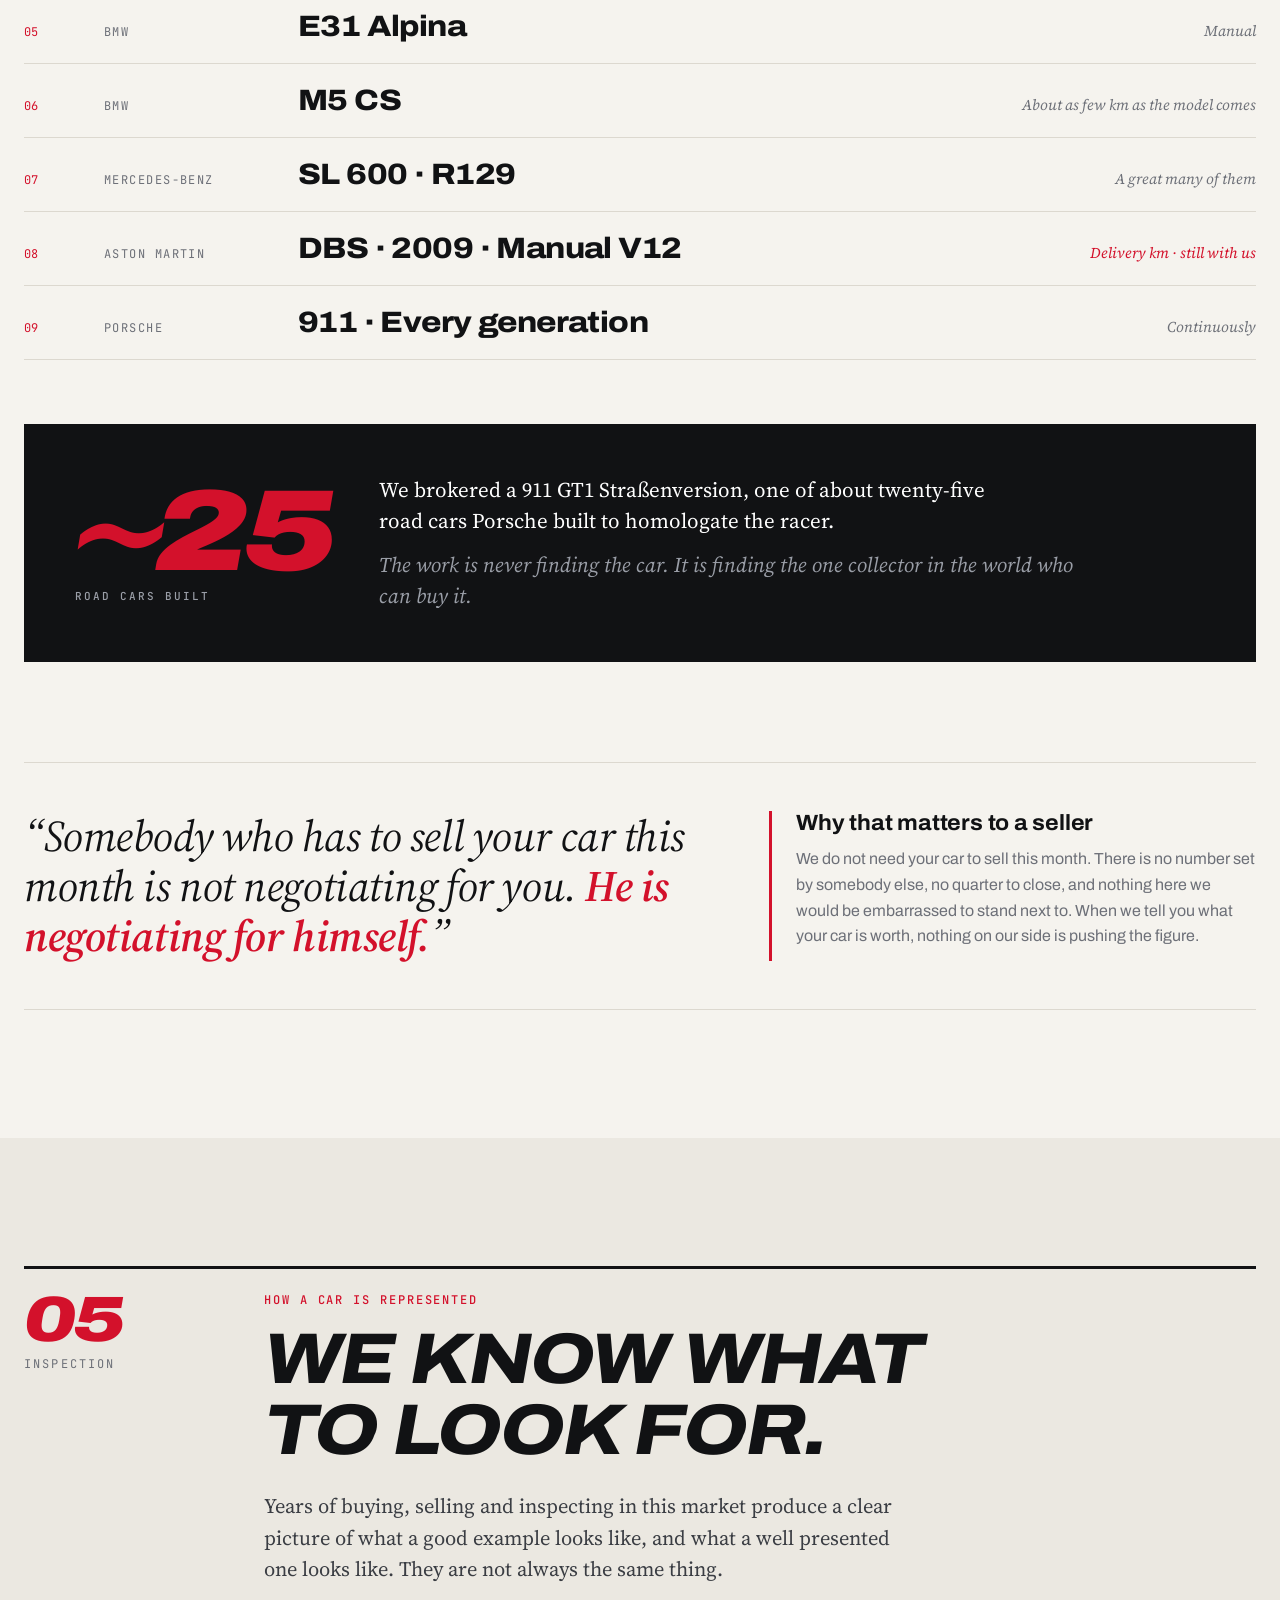
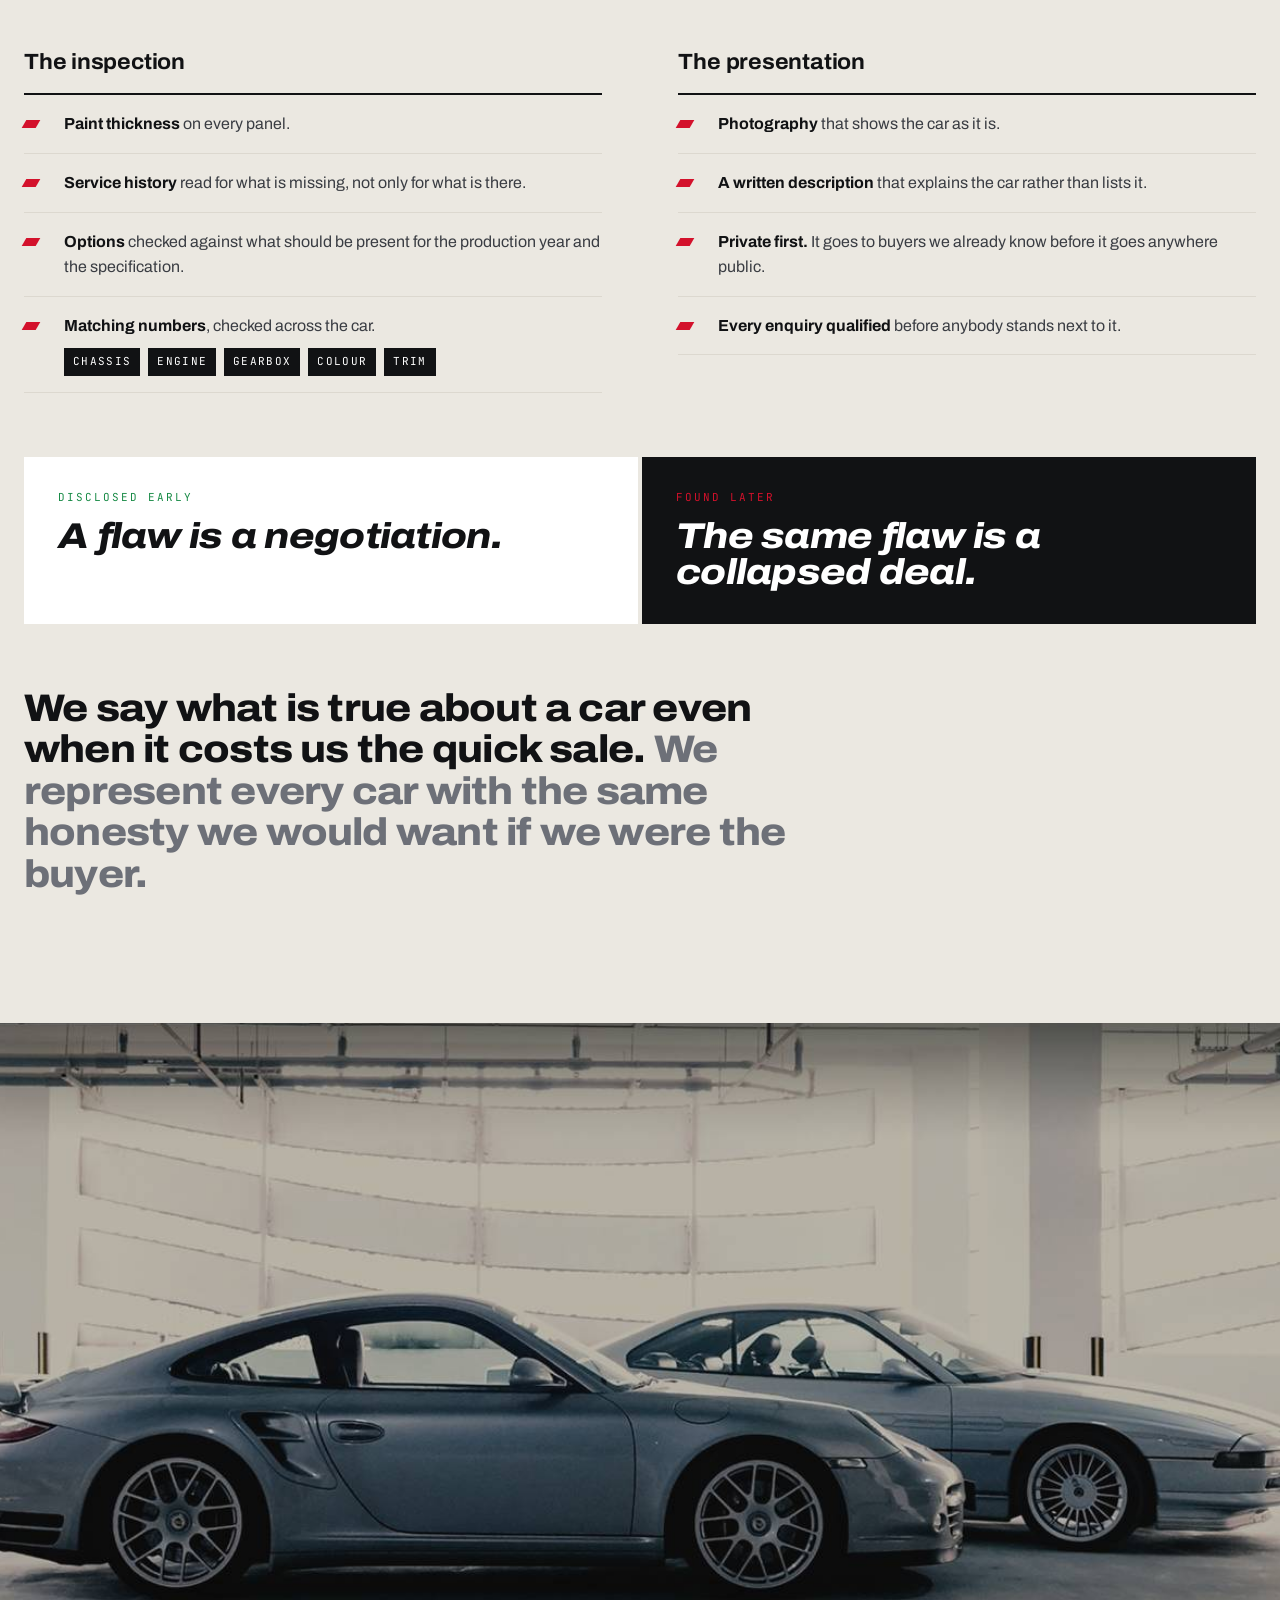
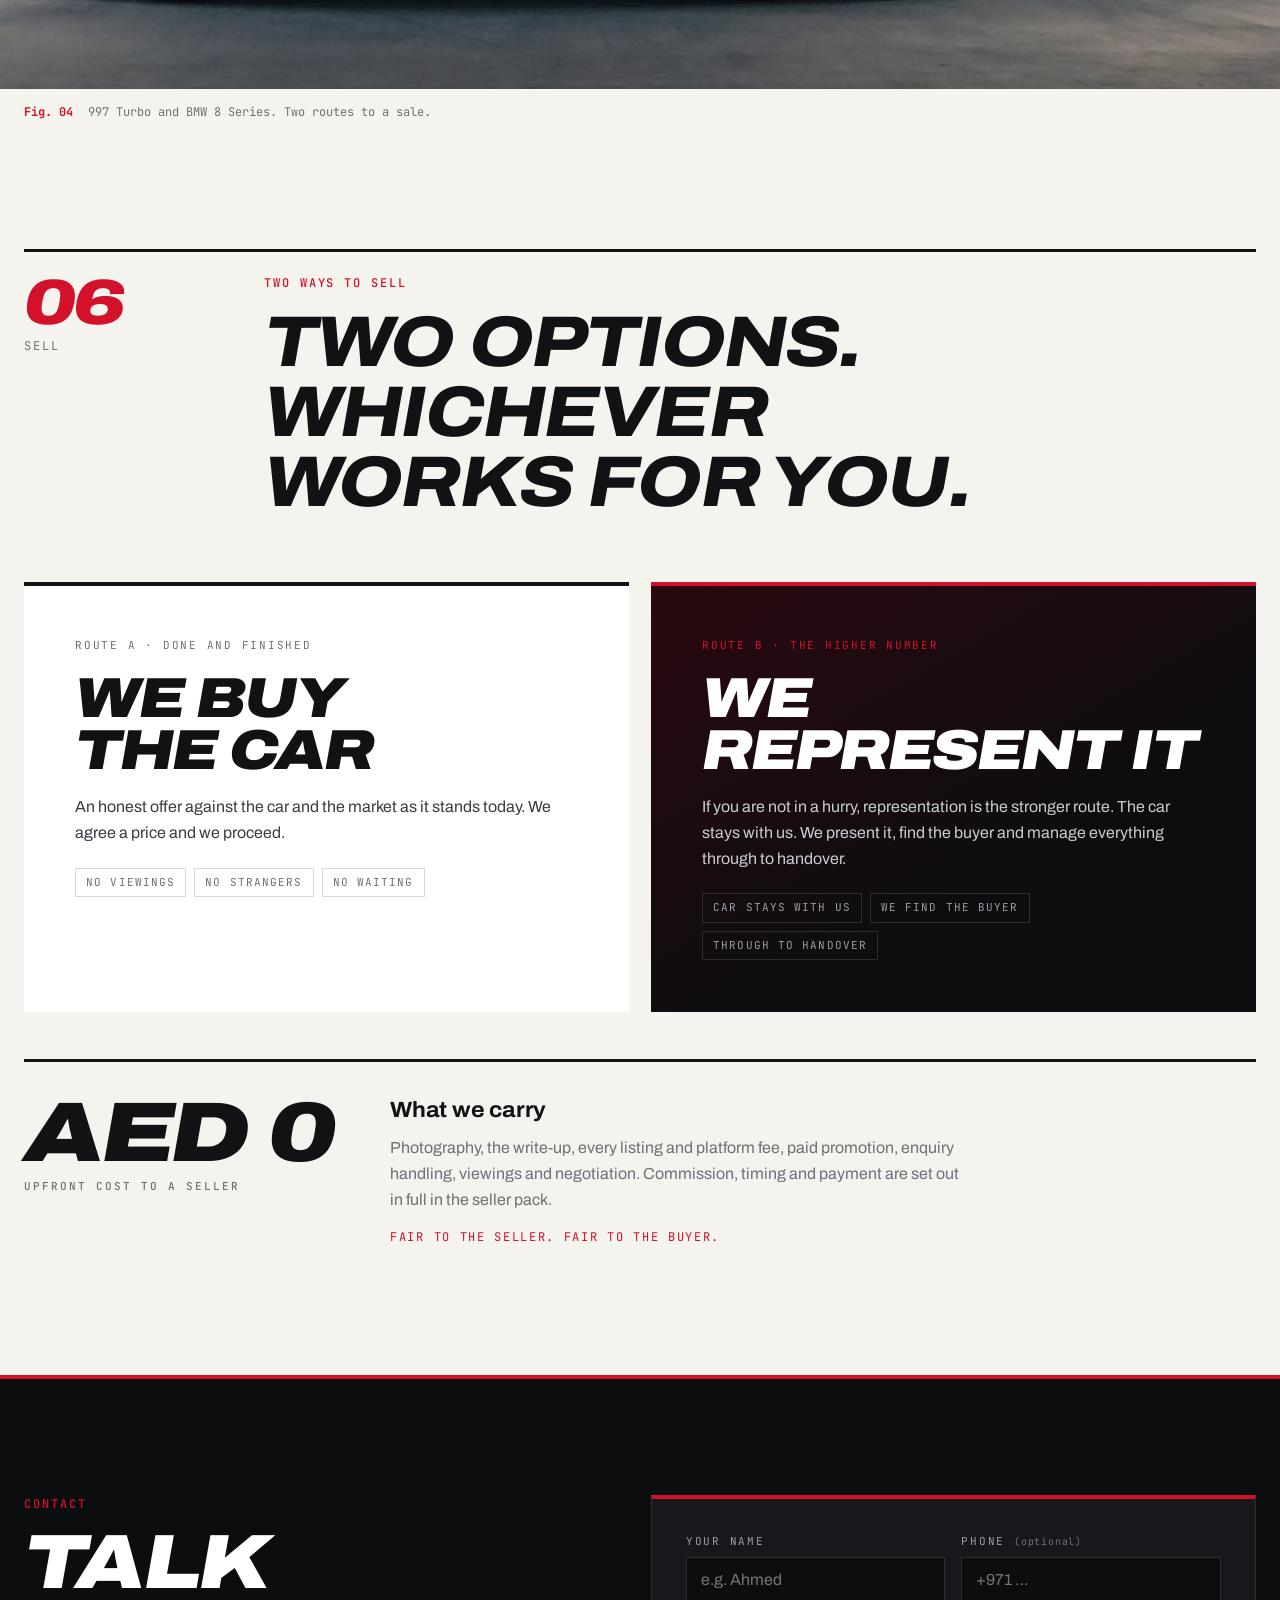
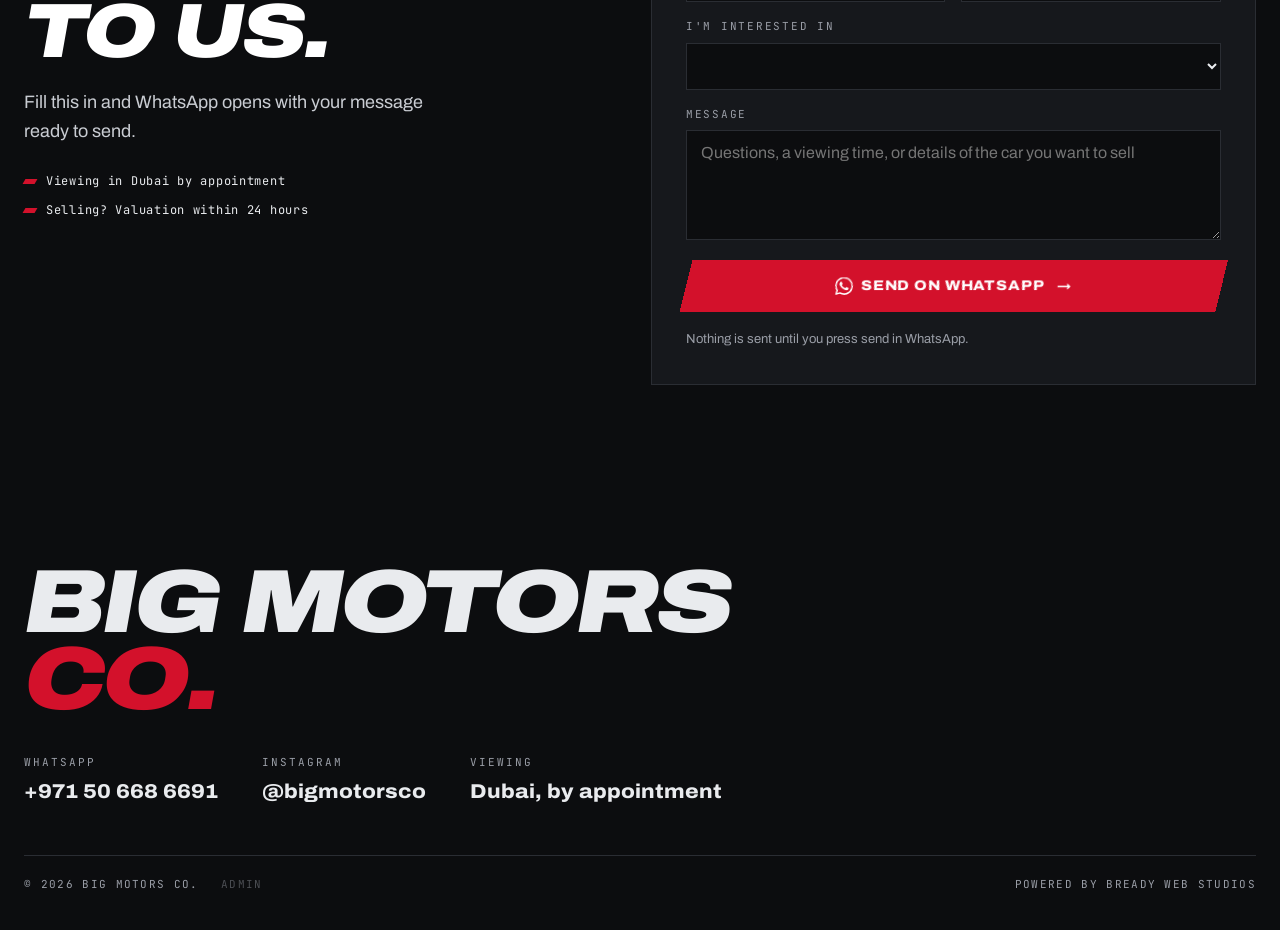
==== commit 72fb6a5c: "Add visitor tracking for the stats dashboard Adds track.js, a small script with no cookies that reco" ====
--- a/index.html
+++ b/index.html
@@ -383,5 +383,6 @@
 
 <script src="data.js"></script>
 <script src="script.js"></script>
+<script src="track.js" defer></script>
 </body>
 </html>
--- a/styles.css
+++ b/styles.css
@@ -50,7 +50,7 @@
   .nav.open ul li:nth-child(2){transition-delay:.05s}
   .nav.open ul li:nth-child(3){transition-delay:.1s}
   .nav.open ul li:nth-child(4){transition-delay:.15s}
-  .nav ul a{display:flex;align-items:baseline;gap:14px;padding:16px 0;color:#fff;font-size:28px;font-weight:900;font-style:italic;font-stretch:120%;letter-spacing:-.01em}
+  .nav ul a{display:flex;align-items:baseline;gap:14px;padding:14px 0;color:#fff;font-size:20px;font-weight:900;font-style:italic;font-stretch:120%;letter-spacing:-.01em}
   .nav ul a::before{counter-increment:nav;content:"0" counter(nav);font-family:var(--f-mono);font-size:11px;font-style:normal;font-weight:700;color:var(--red);letter-spacing:.1em}
   .nav ul a::after{display:none}
 }
@@ -236,10 +236,15 @@
 @media (max-width:980px){.detail-grid{grid-template-columns:minmax(0,1fr)}}
 .stage{position:relative;aspect-ratio:3/2;background:#0b0c0e;overflow:hidden;cursor:zoom-in;border-radius:18px}
 .stage img{width:100%;height:100%;object-fit:contain}
-.stage img.swap-next{animation:swapNext .55s var(--ease)}
-.stage img.swap-prev{animation:swapPrev .55s var(--ease)}
-@keyframes swapNext{from{opacity:0;transform:translateX(60px) skewX(-8deg);filter:blur(10px)}}
-@keyframes swapPrev{from{opacity:0;transform:translateX(-60px) skewX(8deg);filter:blur(10px)}}
+.stage img.swap-next{animation:swapNext .5s var(--ease)}
+.stage img.swap-prev{animation:swapPrev .5s var(--ease)}
+.stage img.ghost{position:absolute;inset:0;pointer-events:none}
+.stage img.out-next{animation:ghostNext .5s var(--ease) forwards}
+.stage img.out-prev{animation:ghostPrev .5s var(--ease) forwards}
+@keyframes swapNext{from{opacity:0;transform:translateX(40px)}}
+@keyframes swapPrev{from{opacity:0;transform:translateX(-40px)}}
+@keyframes ghostNext{to{opacity:0;transform:translateX(-40px)}}
+@keyframes ghostPrev{to{opacity:0;transform:translateX(40px)}}
 .g-nav{position:absolute;top:50%;z-index:2;width:52px;height:64px;margin-top:-32px;border:0;background:rgba(12,13,15,.7);color:#fff;font-size:34px;line-height:1;cursor:pointer;transition:background .2s}
 .g-nav:hover{background:var(--red)}
 .g-nav.prev{left:0;clip-path:polygon(0 0,100% 0,80% 100%,0 100%)}
